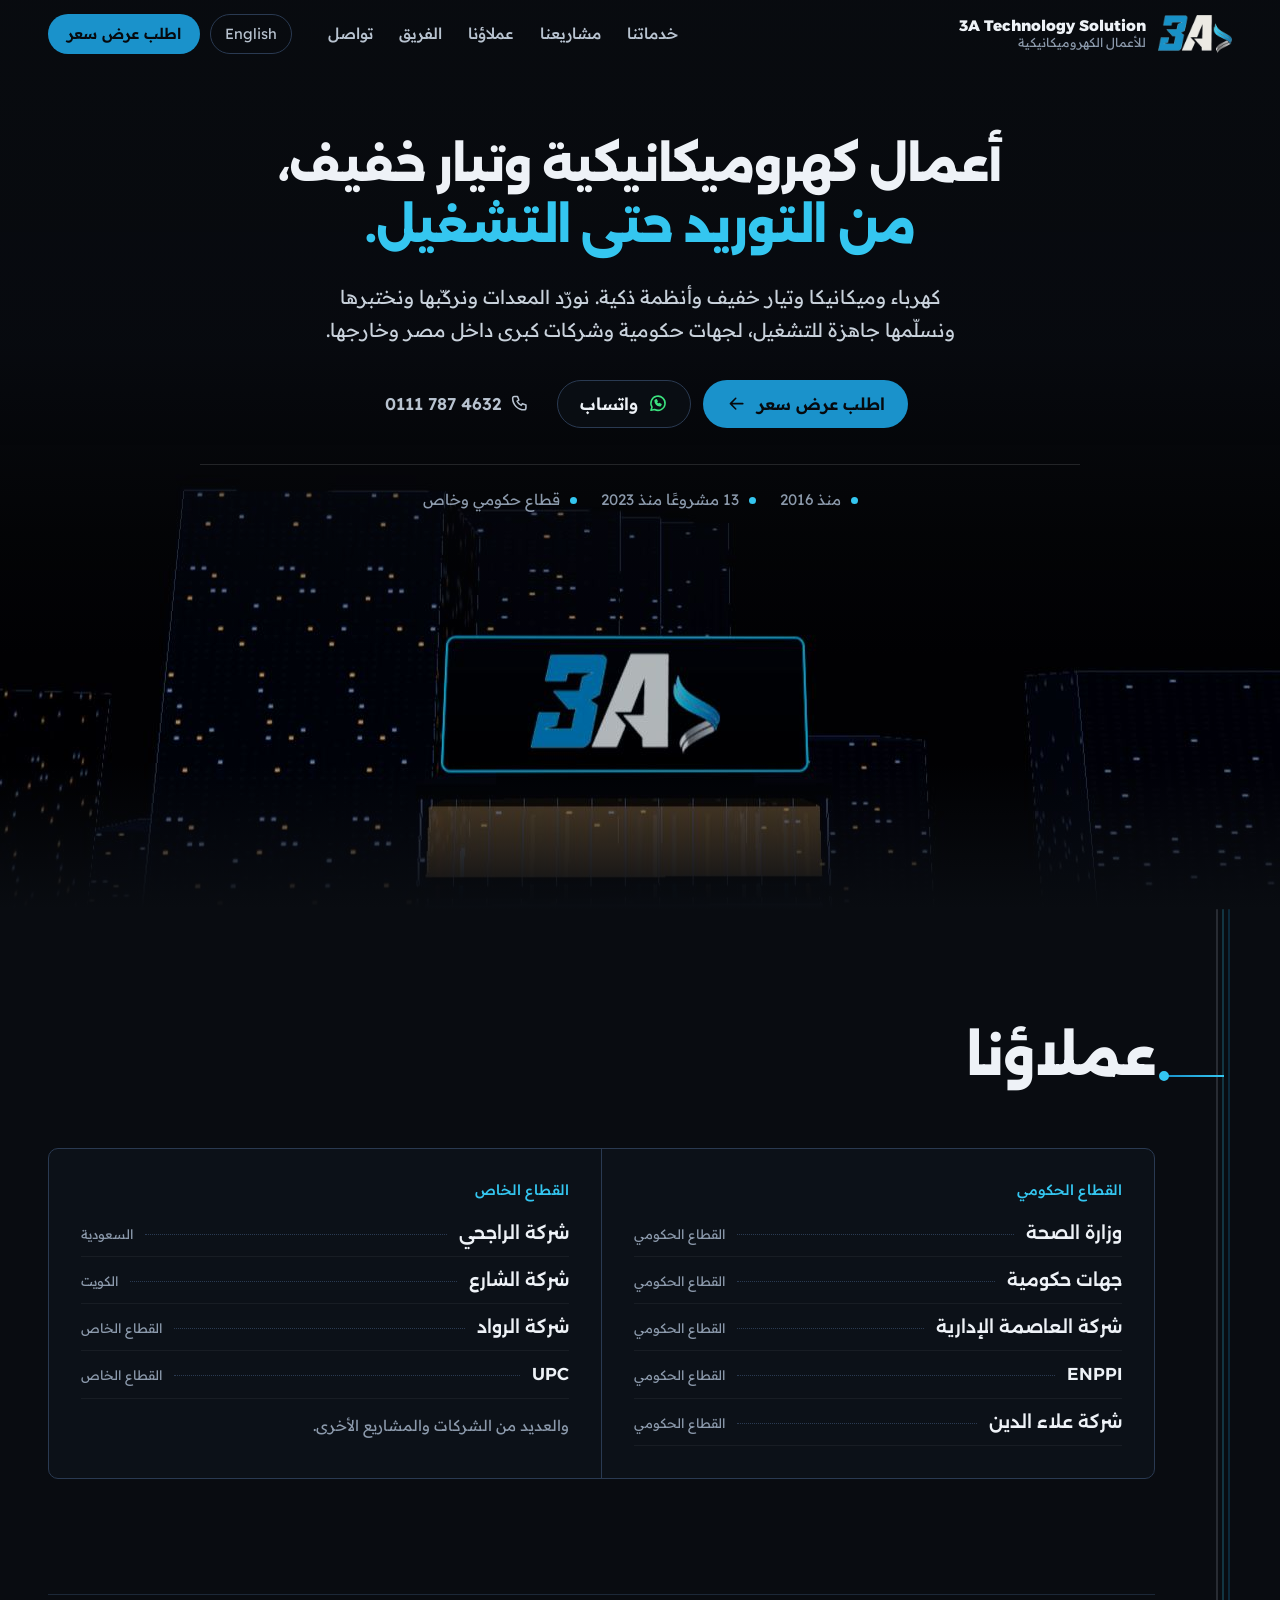
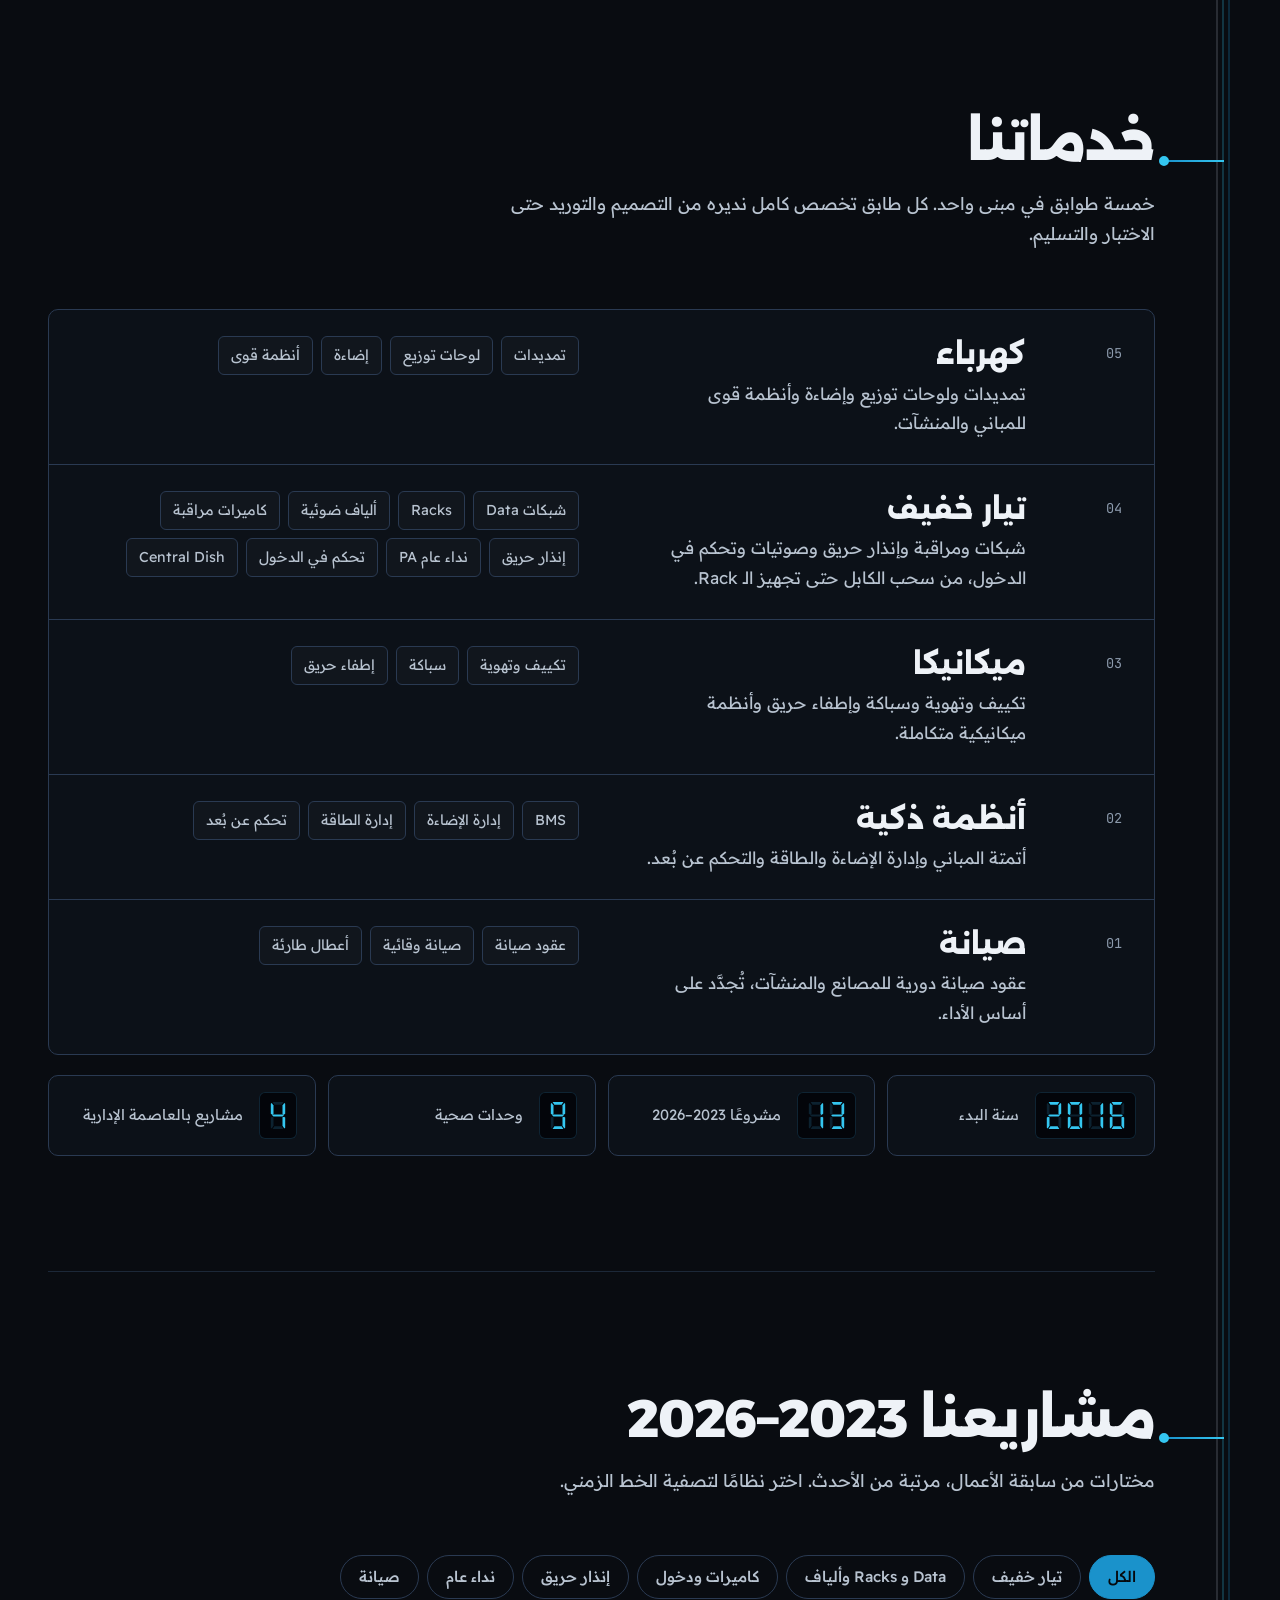
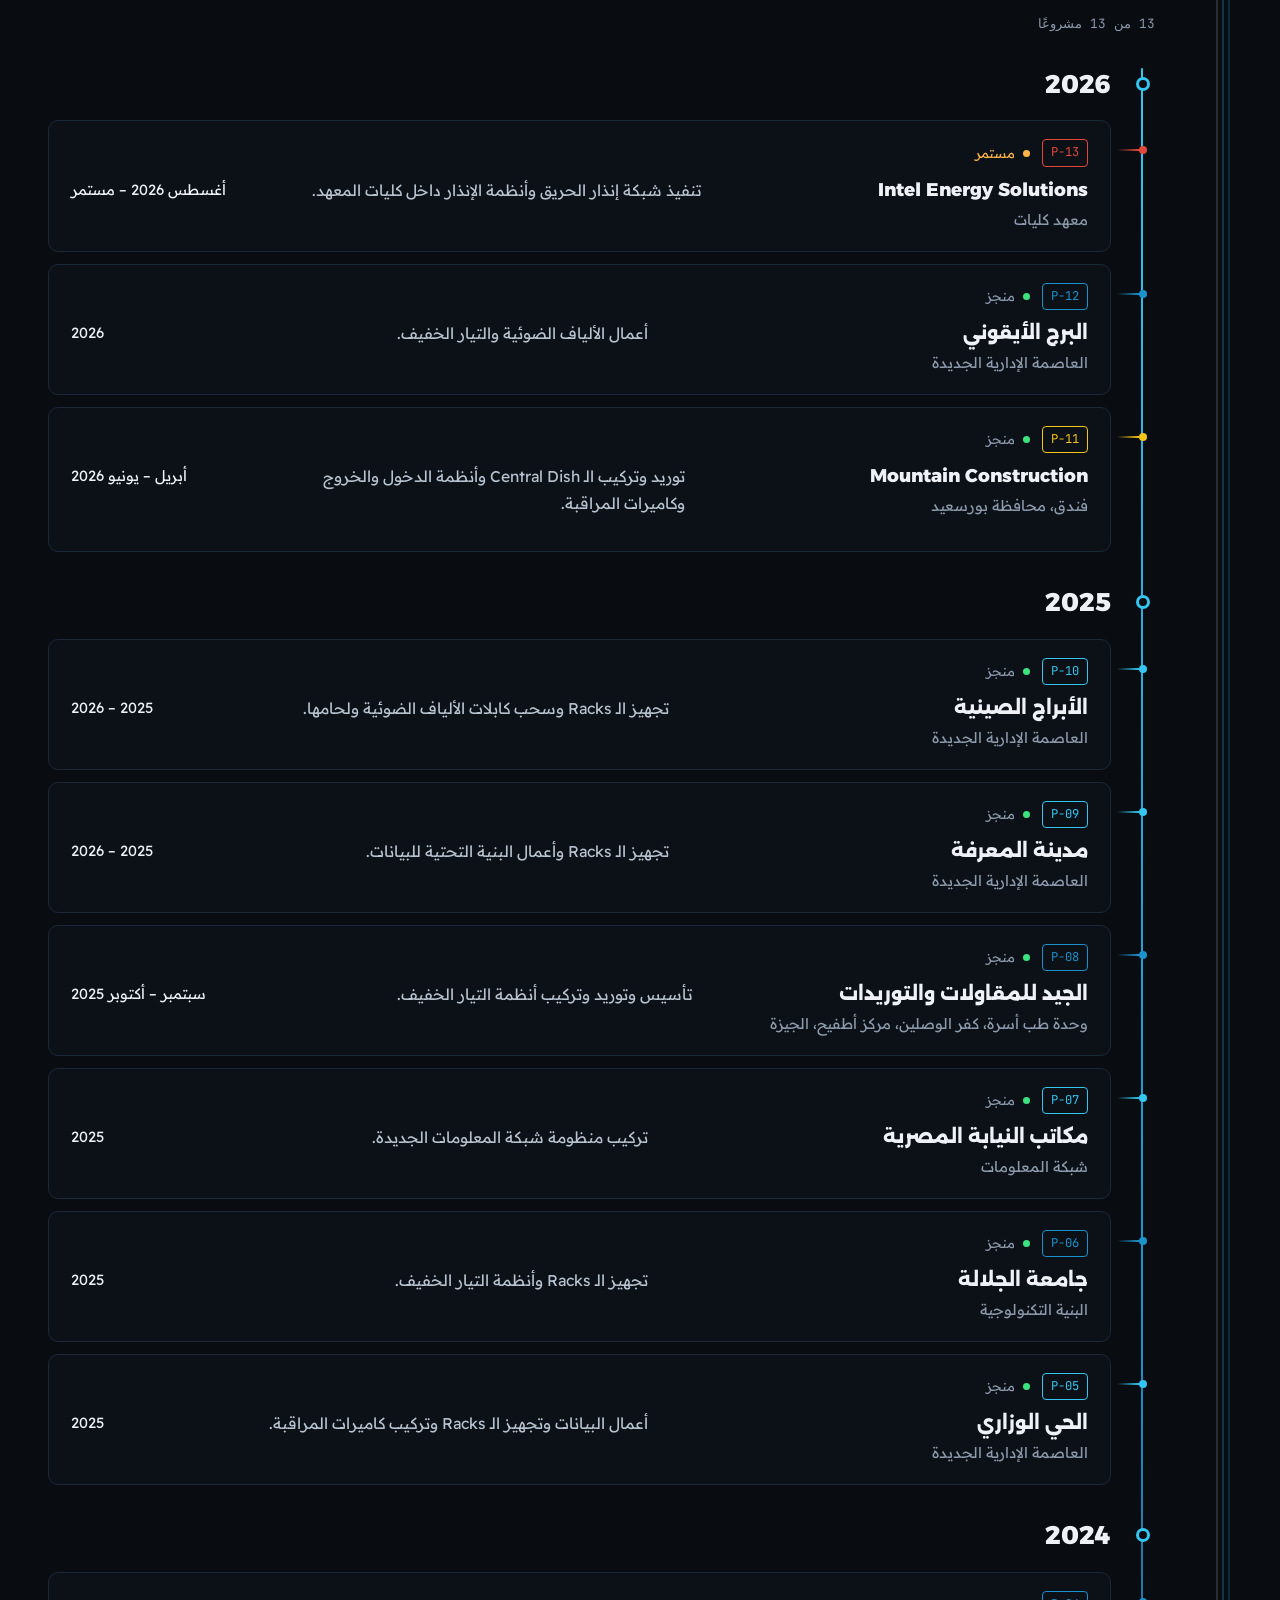
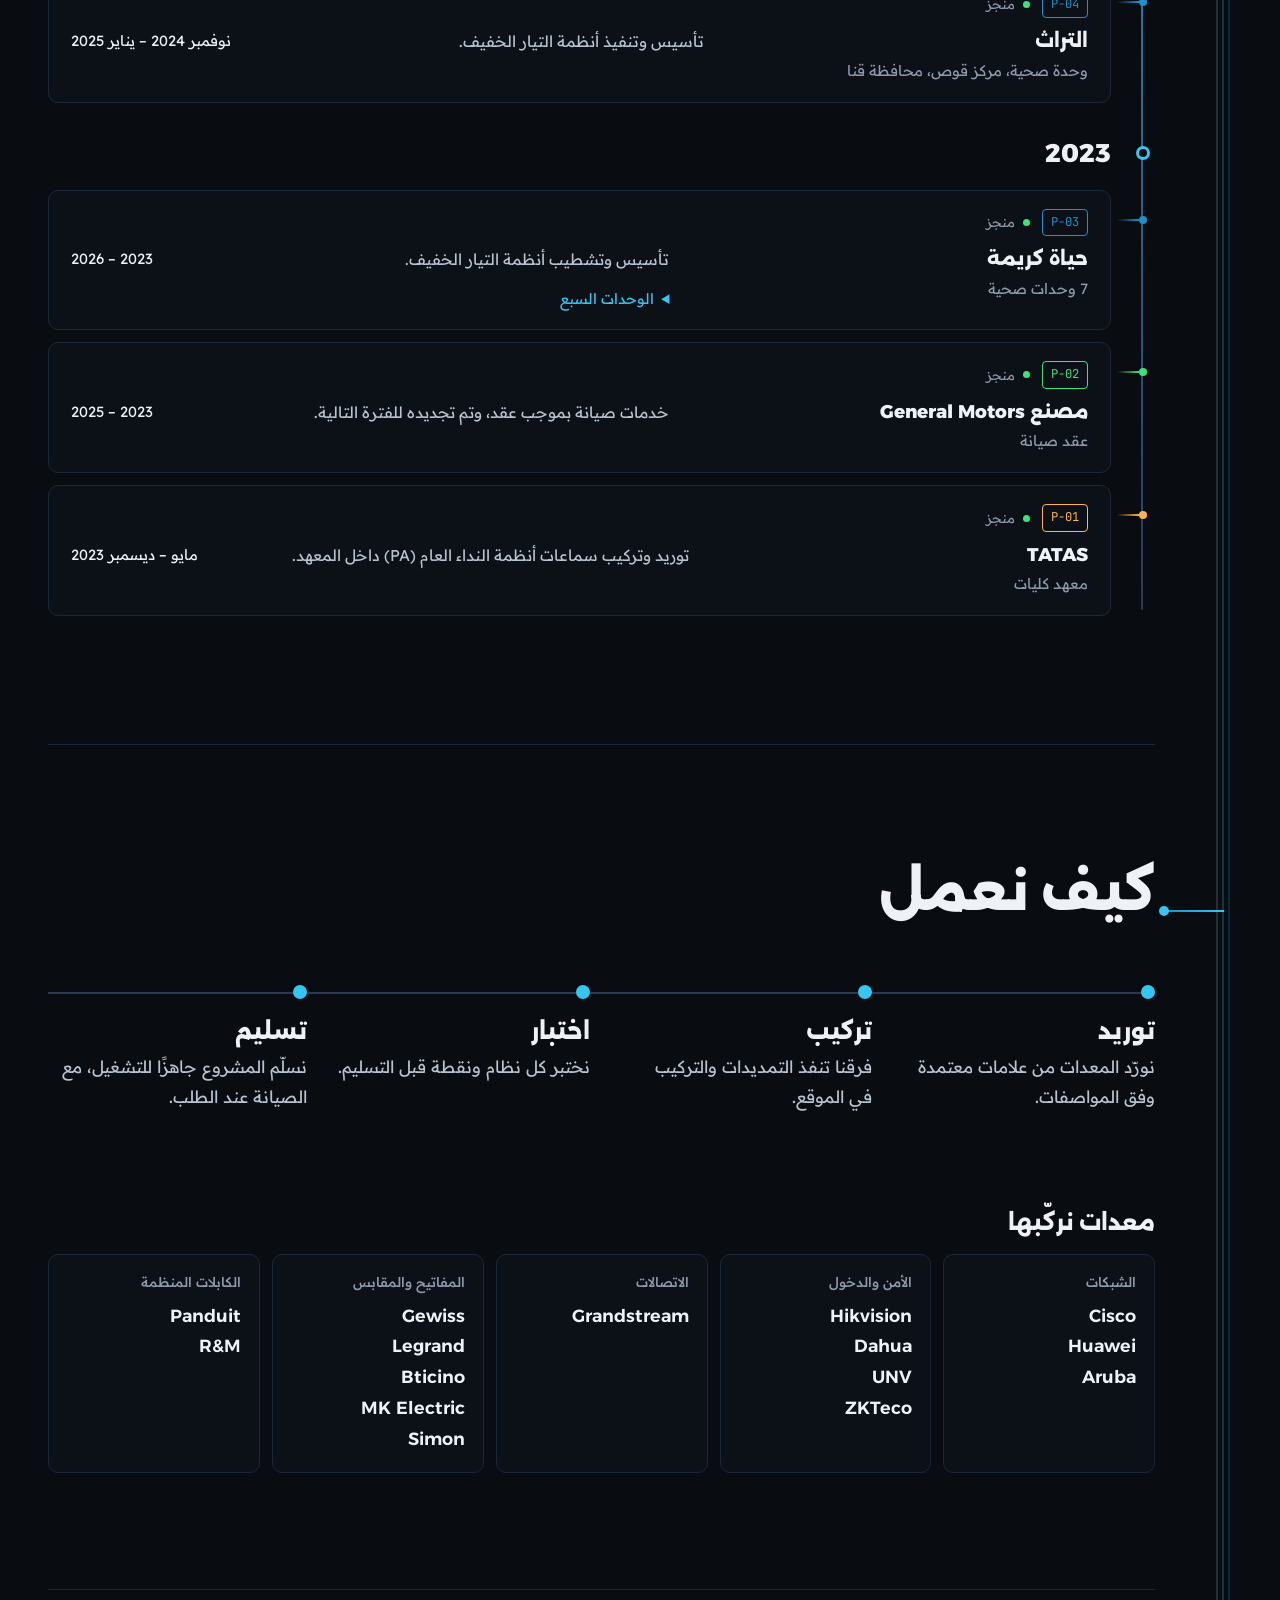
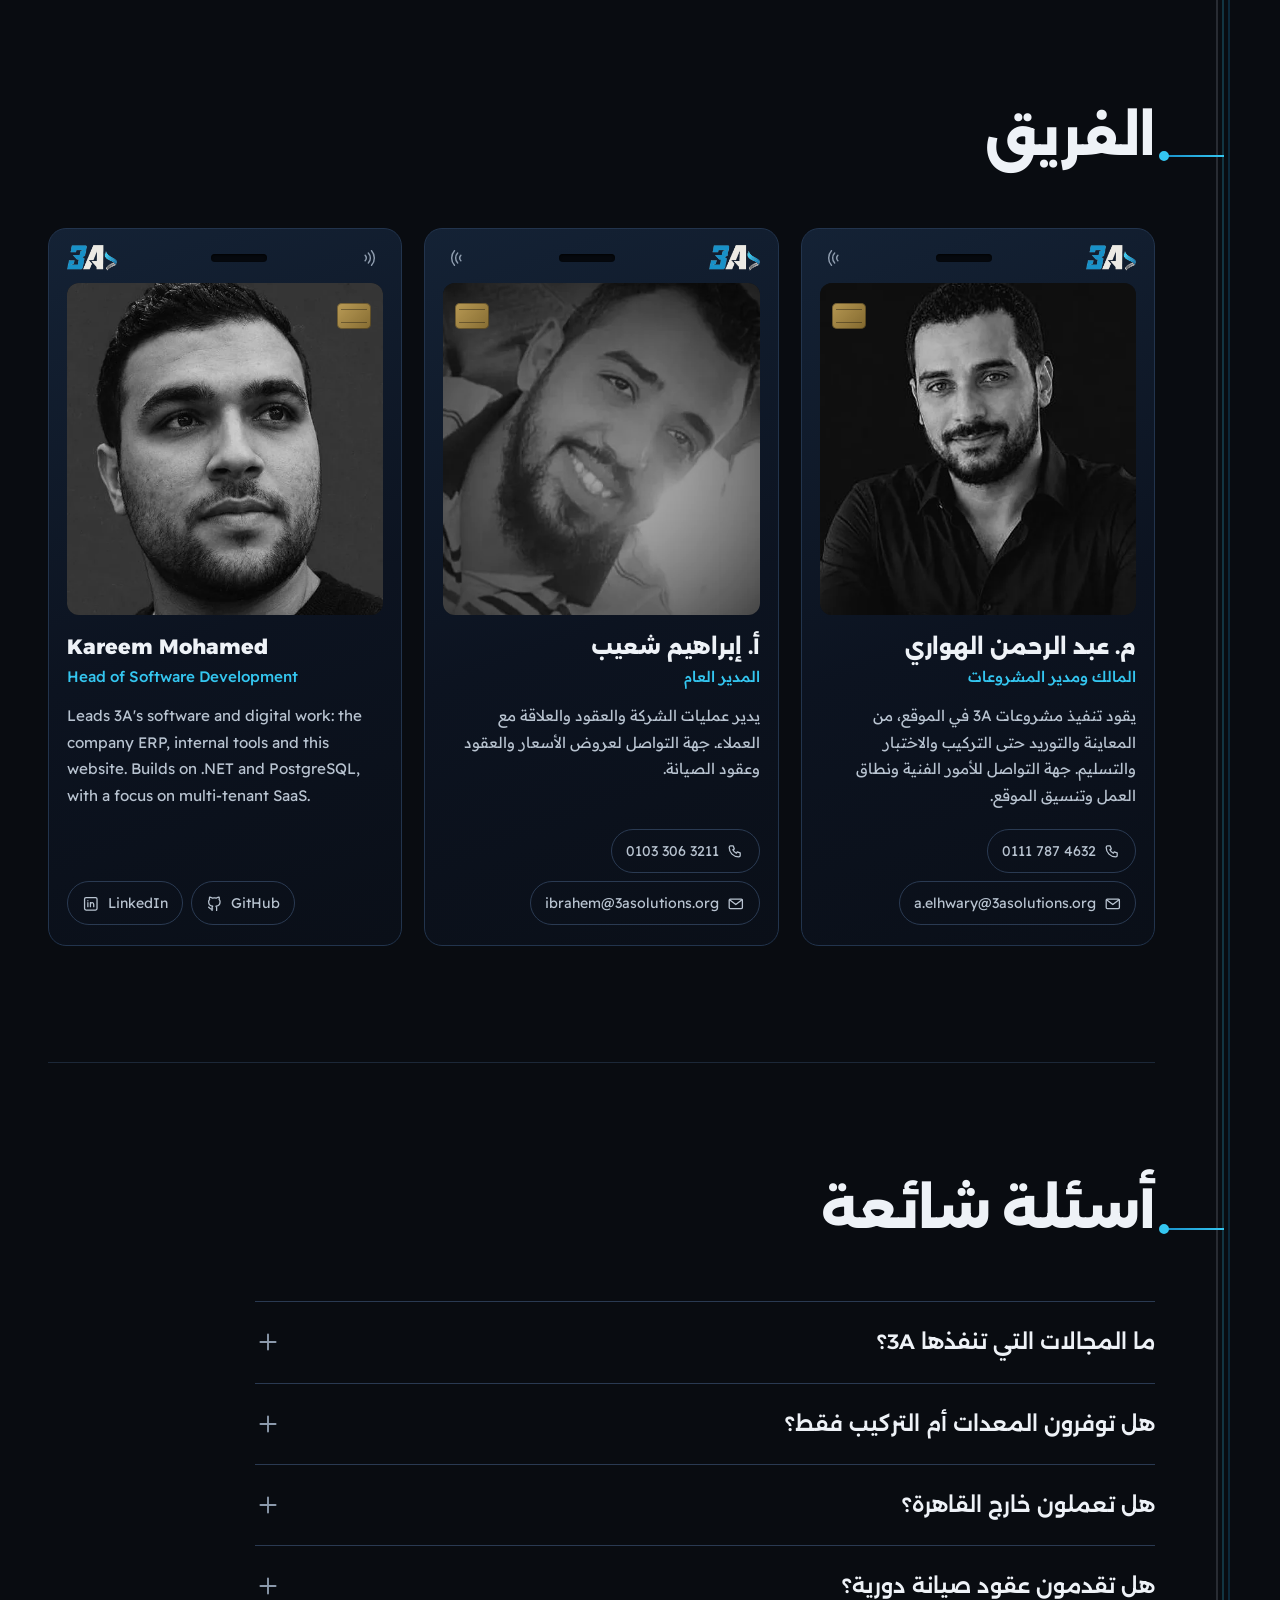
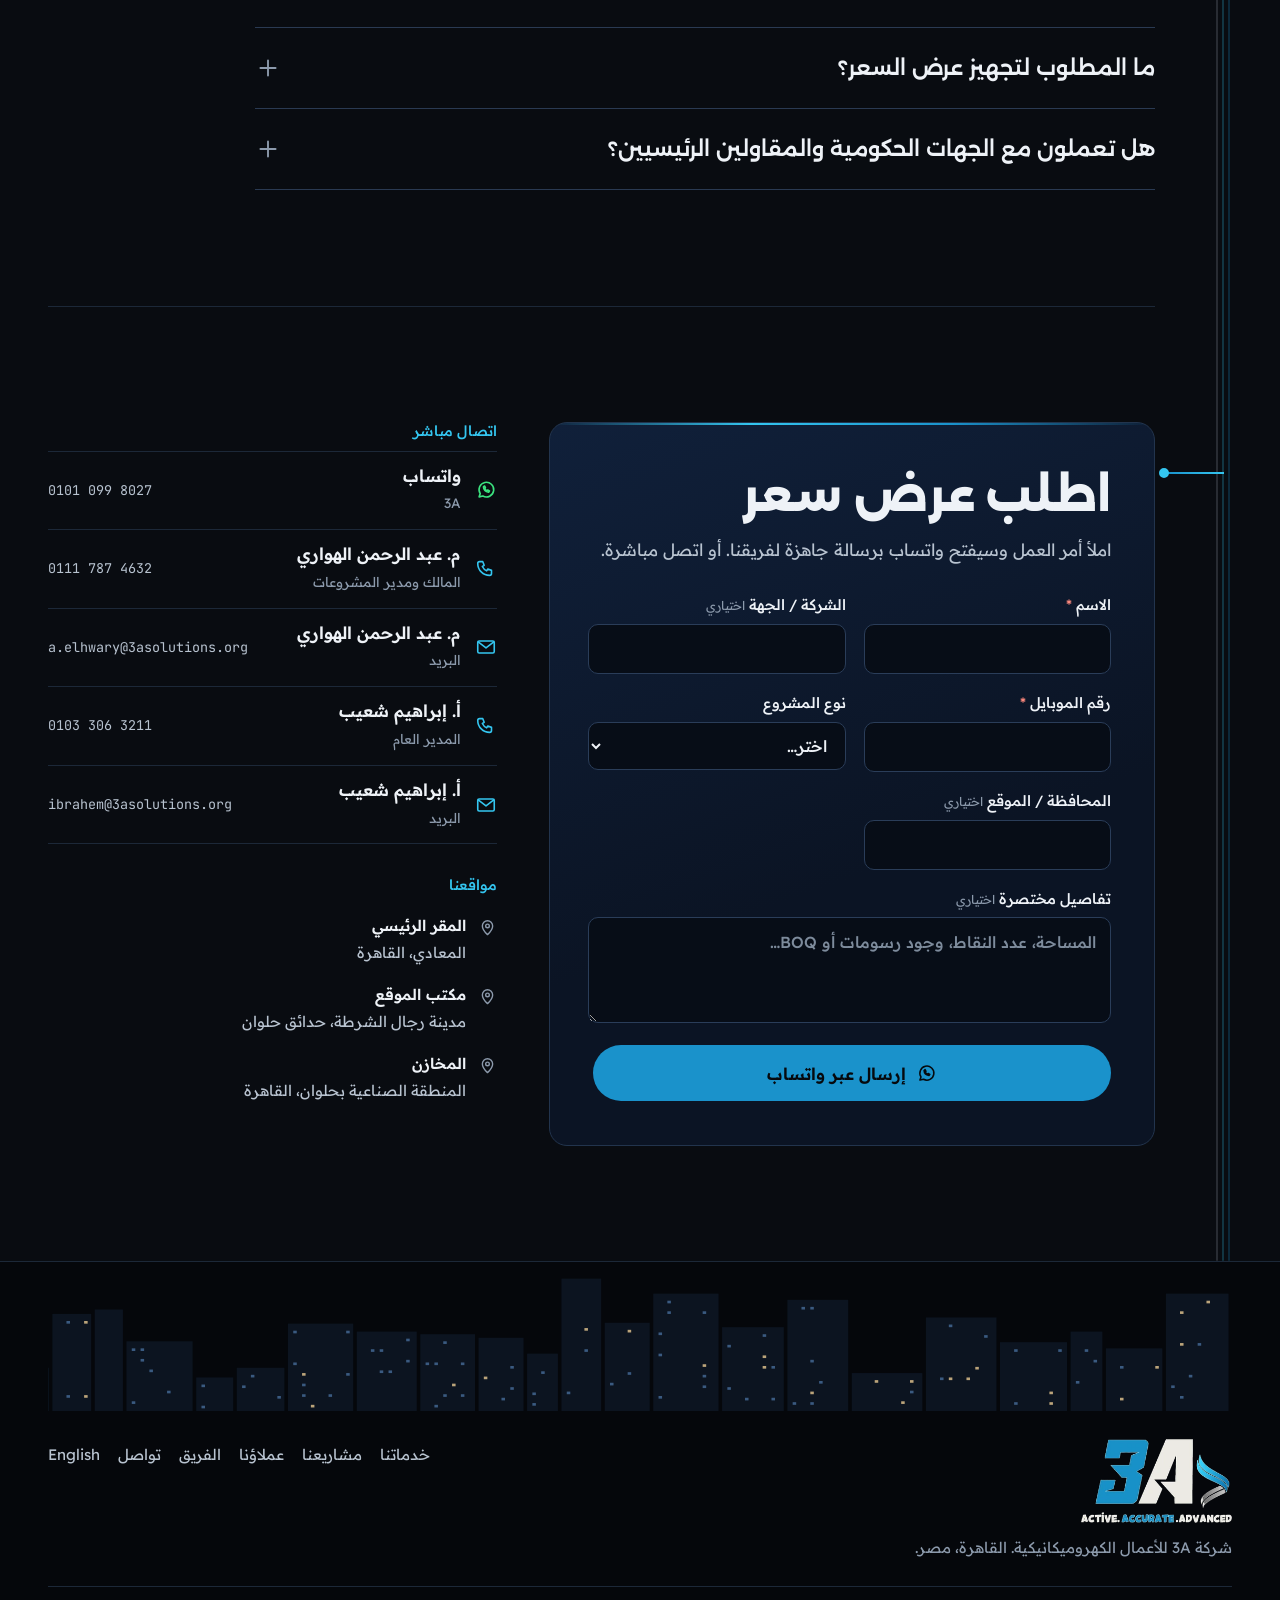
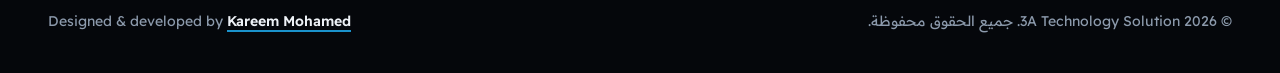
==== ar/index.html @ aa612cc0 "Make English the default language; Arabic moves to /ar/ Co-Authored-By: Claude Opus 5.5 <noreply@ant" ====
<!doctype html>
<html lang="ar" dir="rtl">
<head>
<meta charset="utf-8">
<meta name="viewport" content="width=device-width, initial-scale=1, viewport-fit=cover">
<title>3A للأعمال الكهروميكانيكية | مقاول تيار خفيف وكهرباء في مصر</title>
<meta name="description" content="مقاول كهروميكانيك وتيار خفيف منذ 2016: شبكات Data و Racks، كاميرات مراقبة، إنذار حريق، صوتيات، كهرباء وتكييف. مشاريع بالعاصمة الإدارية. اطلب عرض سعر.">
<link rel="canonical" href="https://3asolutions.org/ar/">
<link rel="alternate" hreflang="en" href="https://3asolutions.org/">
<link rel="alternate" hreflang="ar-EG" href="https://3asolutions.org/ar/">
<link rel="alternate" hreflang="x-default" href="https://3asolutions.org/">
<meta name="theme-color" content="#090c11">
<meta name="color-scheme" content="dark">
<meta name="robots" content="index, follow, max-image-preview:large">
<meta property="og:type" content="website">
<meta property="og:site_name" content="3A Technology Solution">
<meta property="og:locale" content="ar_EG">
<meta property="og:locale:alternate" content="en_US">
<meta property="og:title" content="3A للأعمال الكهروميكانيكية | مقاول تيار خفيف وكهرباء في مصر">
<meta property="og:description" content="مقاول كهروميكانيك وتيار خفيف منذ 2016: شبكات Data و Racks، كاميرات مراقبة، إنذار حريق، صوتيات، كهرباء وتكييف. مشاريع بالعاصمة الإدارية. اطلب عرض سعر.">
<meta property="og:url" content="https://3asolutions.org/ar/">
<meta property="og:image" content="https://3asolutions.org/assets/img/og.jpg">
<meta property="og:image:width" content="1200">
<meta property="og:image:height" content="630">
<meta name="twitter:card" content="summary_large_image">
<link rel="icon" href="../assets/img/icon-64.png" type="image/png" sizes="64x64">
<link rel="apple-touch-icon" href="../assets/img/icon-180.png">
<link rel="preconnect" href="https://fonts.googleapis.com">
<link rel="preconnect" href="https://fonts.gstatic.com" crossorigin>
<link rel="stylesheet" href="https://fonts.googleapis.com/css2?family=Alexandria:wght@600;800&family=JetBrains+Mono:wght@500&family=Readex+Pro:wght@400;500;600&display=swap">
<link rel="stylesheet" href="../assets/css/site.css?v=2026.14">
<script type="application/ld+json">{"@context":"https://schema.org","@graph":[{"@type":"ElectricalContractor","@id":"https://3asolutions.org/#org","name":"3A Technology Solution","alternateName":["3A للأعمال الكهروميكانيكية","3ACo","3A Company"],"url":"https://3asolutions.org/ar/","logo":"https://3asolutions.org/assets/img/logo.png","image":"https://3asolutions.org/assets/img/og.jpg","description":"مقاول كهروميكانيك وتيار خفيف منذ 2016: شبكات Data و Racks، كاميرات مراقبة، إنذار حريق، صوتيات، كهرباء وتكييف. مشاريع بالعاصمة الإدارية. اطلب عرض سعر.","foundingDate":"2016","slogan":"Active. Accurate. Advanced.","telephone":"+201117874632","email":"a.elhwary@3asolutions.org","address":{"@type":"PostalAddress","addressLocality":"المعادي","addressRegion":"القاهرة","addressCountry":"EG"},"areaServed":[{"@type":"Country","name":"Egypt"},{"@type":"Country","name":"Saudi Arabia"},{"@type":"Country","name":"Kuwait"}],"contactPoint":[{"@type":"ContactPoint","telephone":"+201010998027","contactType":"sales","availableLanguage":["Arabic","English"]},{"@type":"ContactPoint","telephone":"+201033063211","contactType":"customer service","availableLanguage":["Arabic"]}],"knowsAbout":["Low current systems","ELV","Structured cabling","Fiber optics","CCTV","Fire alarm","Public address","Access control","MATV","BMS","Electrical installation","HVAC"],"hasOfferCatalog":{"@type":"OfferCatalog","name":"خدماتنا","itemListElement":[{"@type":"Offer","itemOffered":{"@type":"Service","name":"كهرباء"}},{"@type":"Offer","itemOffered":{"@type":"Service","name":"تيار خفيف"}},{"@type":"Offer","itemOffered":{"@type":"Service","name":"ميكانيكا"}},{"@type":"Offer","itemOffered":{"@type":"Service","name":"أنظمة ذكية"}},{"@type":"Offer","itemOffered":{"@type":"Service","name":"صيانة"}}]},"employee":[{"@id":"https://3asolutions.org/#abdelrhman"},{"@id":"https://3asolutions.org/#ibrahim"},{"@id":"https://3asolutions.org/#kareem"}]},{"@type":"WebSite","@id":"https://3asolutions.org/#website","url":"https://3asolutions.org/","name":"3A Technology Solution","inLanguage":["ar","en"],"publisher":{"@id":"https://3asolutions.org/#org"}},{"@type":"WebPage","@id":"https://3asolutions.org/ar/#page","url":"https://3asolutions.org/ar/","name":"3A للأعمال الكهروميكانيكية | مقاول تيار خفيف وكهرباء في مصر","inLanguage":"ar","isPartOf":{"@id":"https://3asolutions.org/#website"},"about":{"@id":"https://3asolutions.org/#org"}},{"@type":"Person","@id":"https://3asolutions.org/#abdelrhman","name":"Abdelrhman El-Hawary","jobTitle":"Owner & Projects Manager","telephone":"+201117874632","email":"a.elhwary@3asolutions.org","image":"https://3asolutions.org/assets/img/abdelrhman.jpg","worksFor":{"@id":"https://3asolutions.org/#org"}},{"@type":"Person","@id":"https://3asolutions.org/#ibrahim","name":"Ibrahim Shoaib","jobTitle":"General Manager","telephone":"+201033063211","email":"ibrahem@3asolutions.org","image":"https://3asolutions.org/assets/img/ibrahim.jpg","worksFor":{"@id":"https://3asolutions.org/#org"}},{"@type":"Person","@id":"https://3asolutions.org/#kareem","name":"Kareem Mohamed","jobTitle":"Head of Software Development","image":"https://3asolutions.org/assets/img/kareem.jpg","worksFor":{"@id":"https://3asolutions.org/#org"},"description":"Leads 3A's software and digital work: the company ERP, internal tools and this website. Builds on .NET and PostgreSQL, with a focus on multi-tenant SaaS.","knowsAbout":[".NET","PostgreSQL","ERP","Multi-tenant SaaS"],"alumniOf":{"@type":"CollegeOrUniversity","name":"Al-Azhar University"},"sameAs":["https://www.linkedin.com/in/kareem-mohamed-swe/","https://github.com/Kimoo193"]},{"@type":"ItemList","name":"مشاريعنا 2023–2026","itemListElement":[{"@type":"ListItem","position":1,"item":{"@type":"CreativeWork","name":"Intel Energy Solutions — معهد كليات","description":"تنفيذ شبكة إنذار الحريق وأنظمة الإنذار داخل كليات المعهد.","temporalCoverage":"أغسطس 2026 – مستمر","creator":{"@id":"https://3asolutions.org/#org"}}},{"@type":"ListItem","position":2,"item":{"@type":"CreativeWork","name":"البرج الأيقوني — العاصمة الإدارية الجديدة","description":"أعمال الألياف الضوئية والتيار الخفيف.","temporalCoverage":"2026","creator":{"@id":"https://3asolutions.org/#org"}}},{"@type":"ListItem","position":3,"item":{"@type":"CreativeWork","name":"Mountain Construction — فندق، محافظة بورسعيد","description":"توريد وتركيب الـ Central Dish وأنظمة الدخول والخروج وكاميرات المراقبة.","temporalCoverage":"أبريل – يونيو 2026","creator":{"@id":"https://3asolutions.org/#org"}}},{"@type":"ListItem","position":4,"item":{"@type":"CreativeWork","name":"الأبراج الصينية — العاصمة الإدارية الجديدة","description":"تجهيز الـ Racks وسحب كابلات الألياف الضوئية ولحامها.","temporalCoverage":"2025 – 2026","creator":{"@id":"https://3asolutions.org/#org"}}},{"@type":"ListItem","position":5,"item":{"@type":"CreativeWork","name":"مدينة المعرفة — العاصمة الإدارية الجديدة","description":"تجهيز الـ Racks وأعمال البنية التحتية للبيانات.","temporalCoverage":"2025 – 2026","creator":{"@id":"https://3asolutions.org/#org"}}},{"@type":"ListItem","position":6,"item":{"@type":"CreativeWork","name":"الجيد للمقاولات والتوريدات — وحدة طب أسرة، كفر الوصلين، مركز أطفيح، الجيزة","description":"تأسيس وتوريد وتركيب أنظمة التيار الخفيف.","temporalCoverage":"سبتمبر – أكتوبر 2025","creator":{"@id":"https://3asolutions.org/#org"}}},{"@type":"ListItem","position":7,"item":{"@type":"CreativeWork","name":"مكاتب النيابة المصرية — شبكة المعلومات","description":"تركيب منظومة شبكة المعلومات الجديدة.","temporalCoverage":"2025","creator":{"@id":"https://3asolutions.org/#org"}}},{"@type":"ListItem","position":8,"item":{"@type":"CreativeWork","name":"جامعة الجلالة — البنية التكنولوجية","description":"تجهيز الـ Racks وأنظمة التيار الخفيف.","temporalCoverage":"2025","creator":{"@id":"https://3asolutions.org/#org"}}},{"@type":"ListItem","position":9,"item":{"@type":"CreativeWork","name":"الحي الوزاري — العاصمة الإدارية الجديدة","description":"أعمال البيانات وتجهيز الـ Racks وتركيب كاميرات المراقبة.","temporalCoverage":"2025","creator":{"@id":"https://3asolutions.org/#org"}}},{"@type":"ListItem","position":10,"item":{"@type":"CreativeWork","name":"التراث — وحدة صحية، مركز قوص، محافظة قنا","description":"تأسيس وتنفيذ أنظمة التيار الخفيف.","temporalCoverage":"نوفمبر 2024 – يناير 2025","creator":{"@id":"https://3asolutions.org/#org"}}},{"@type":"ListItem","position":11,"item":{"@type":"CreativeWork","name":"حياة كريمة — 7 وحدات صحية","description":"تأسيس وتشطيب أنظمة التيار الخفيف.","temporalCoverage":"2023 – 2026","creator":{"@id":"https://3asolutions.org/#org"}}},{"@type":"ListItem","position":12,"item":{"@type":"CreativeWork","name":"مصنع General Motors — عقد صيانة","description":"خدمات صيانة بموجب عقد، وتم تجديده للفترة التالية.","temporalCoverage":"2023 – 2025","creator":{"@id":"https://3asolutions.org/#org"}}},{"@type":"ListItem","position":13,"item":{"@type":"CreativeWork","name":"TATAS — معهد كليات","description":"توريد وتركيب سماعات أنظمة النداء العام (PA) داخل المعهد.","temporalCoverage":"مايو – ديسمبر 2023","creator":{"@id":"https://3asolutions.org/#org"}}}]},{"@type":"FAQPage","inLanguage":"ar","mainEntity":[{"@type":"Question","name":"ما المجالات التي تنفذها 3A؟","acceptedAnswer":{"@type":"Answer","text":"الكهرباء (تمديدات ولوحات وإضاءة وقوى)، والميكانيكا (تكييف وتهوية وسباكة وإطفاء)، والتيار الخفيف (شبكات Data و Racks وألياف ضوئية وكاميرات وإنذار حريق ونداء عام وتحكم في الدخول و Central Dish)، والأنظمة الذكية، وعقود الصيانة."}},{"@type":"Question","name":"هل توفرون المعدات أم التركيب فقط؟","acceptedAnswer":{"@type":"Answer","text":"الاثنين. نورّد المعدات ونركّبها ونختبرها ونسلّمها جاهزة للتشغيل، ويمكننا التنفيذ على معدات يوفرها العميل."}},{"@type":"Question","name":"هل تعملون خارج القاهرة؟","acceptedAnswer":{"@type":"Answer","text":"نعم. نفذنا مشاريع في العاصمة الإدارية والجيزة وقنا وبورسعيد ومراكز حياة كريمة، ولدينا عملاء من القطاع الخاص في السعودية والكويت."}},{"@type":"Question","name":"هل تقدمون عقود صيانة دورية؟","acceptedAnswer":{"@type":"Answer","text":"نعم. مثال ذلك عقد صيانة مصنع General Motors الذي جُدِّد للفترة التالية."}},{"@type":"Question","name":"ما المطلوب لتجهيز عرض السعر؟","acceptedAnswer":{"@type":"Answer","text":"أرسل الرسومات أو جدول الكميات (BOQ) وموقع المشروع والموعد المطلوب عبر واتساب أو النموذج أدناه، ونرجع لك بعد مراجعتها."}},{"@type":"Question","name":"هل تعملون مع الجهات الحكومية والمقاولين الرئيسيين؟","acceptedAnswer":{"@type":"Answer","text":"نعم. عملنا مع جهات بالقطاع الحكومي وشركة العاصمة الإدارية و ENPPI، وكمقاول باطن لشركات مقاولات مثل الجيد و Mountain Construction."}}]}]}</script>
</head>
<body>
<a class="skip" href="#main">تخطَّ إلى المحتوى</a>

<header class="top" id="top">
  <div class="top-in">
    <a class="logo" href="#top" aria-label="3A Technology Solution">
      <picture><source srcset="../assets/img/logo-mark-dark-96.webp" type="image/webp"><img class="logo-mark" src="../assets/img/logo-mark-dark-96.png" width="186" height="96" alt=""></picture>
      <span class="logo-txt"><strong lang="en">3A Technology Solution</strong><small>للأعمال الكهروميكانيكية</small></span>
    </a>
    <nav class="nav" id="nav" aria-label="الرئيسية">
      <ul><li><a href="#services">خدماتنا</a></li><li><a href="#projects">مشاريعنا</a></li><li><a href="#clients">عملاؤنا</a></li><li><a href="#team">الفريق</a></li><li><a href="#contact">تواصل</a></li></ul>
    </nav>
    <div class="top-actions">
      <a class="lang" href="../" hreflang="en" lang="en" data-lang="en">English</a>
      <a class="btn btn-brand btn-sm hide-sm" href="#contact">اطلب عرض سعر</a>
      <button class="menu-btn" type="button" aria-controls="nav" aria-expanded="false" aria-label="القائمة"><svg class="ic" viewBox="0 0 24 24" aria-hidden="true" focusable="false"><path d="M4 7h16M4 12h16M4 17h16"/></svg></button>
    </div>
  </div>
</header>

<main id="main">

  <section class="hero hero-cine" aria-labelledby="h1">
    <div class="cine" id="scene">
      <img class="cine-poster" src="../assets/img/hero-poster-ar.jpg" width="1280" height="920" alt="مدينة ليلًا تنطلق فيها خطوط الكهرباء والبيانات المضيئة من الشارع وتصعد على واجهة برج 3A فتضيء أدواره" fetchpriority="high" decoding="async">
    </div>
    <div class="cine-shade" aria-hidden="true"></div>
    <div class="cine-wipe" aria-hidden="true"></div>
    <div class="hero-text">
      <h1 id="h1">أعمال كهروميكانيكية وتيار خفيف، <em>من التوريد حتى التشغيل.</em></h1>
      <p class="lede">كهرباء وميكانيكا وتيار خفيف وأنظمة ذكية. نورّد المعدات ونركّبها ونختبرها ونسلّمها جاهزة للتشغيل، لجهات حكومية وشركات كبرى داخل مصر وخارجها.</p>
      <div class="ctas">
        <a class="btn btn-brand" href="#contact">اطلب عرض سعر<svg class="ic arr" viewBox="0 0 24 24" aria-hidden="true" focusable="false"><path d="M5 12h14M13 6l6 6-6 6"/></svg></a>
        <a class="btn btn-line" href="https://wa.me/201010998027?text=%D8%A7%D9%84%D8%B3%D9%84%D8%A7%D9%85%20%D8%B9%D9%84%D9%8A%D9%83%D9%85%D8%8C%20%D8%A3%D8%B1%D9%8A%D8%AF%20%D8%A7%D9%84%D8%A7%D8%B3%D8%AA%D9%81%D8%B3%D8%A7%D8%B1%20%D8%B9%D9%86%20%D9%85%D8%B4%D8%B1%D9%88%D8%B9." target="_blank" rel="noopener"><svg class="ic" viewBox="0 0 24 24" aria-hidden="true" focusable="false"><path d="M4.5 19.5l1.2-3.6A8 8 0 1 1 8.6 18.6z"/><path d="M9.2 8.6c.2 2.8 2.6 5.3 5.6 5.8l1-1.4-1.9-1-1 .8c-1-.5-1.8-1.3-2.3-2.3l.8-1-1-1.9z"/></svg>واتساب</a>
        <a class="btn btn-ghost" href="tel:+201117874632"><svg class="ic" viewBox="0 0 24 24" aria-hidden="true" focusable="false"><path d="M5 4h3.5l1.5 4-2 1.3a10 10 0 0 0 4.7 4.7L14 12l4 1.5V17a2 2 0 0 1-2 2A13 13 0 0 1 3 6a2 2 0 0 1 2-2z"/></svg><span dir="ltr">0111 787 4632</span></a>
      </div>
      <ul class="proof"><li>منذ 2016</li><li>13 مشروعًا منذ 2023</li><li>قطاع حكومي وخاص</li></ul>
    </div>
  </section>

  <div class="tower" id="tower">
    <div class="riser" aria-hidden="true"><span class="cable c1"></span><span class="cable c2"></span><span class="cable c3"></span><span class="fill"></span></div>

    <section class="floor lobby" id="clients" aria-labelledby="clients-h" data-floor="G" data-name="عملاؤنا">
      <div class="tap" aria-hidden="true"></div>
      <div class="sec-head"><h2 id="clients-h">عملاؤنا</h2></div>
      <div class="directory">
        <div class="dir-col"><h3>القطاع الحكومي</h3><ul><li><span class="dn">وزارة الصحة</span><span class="dd" aria-hidden="true"></span><span class="dt">القطاع الحكومي</span></li><li><span class="dn">جهات حكومية</span><span class="dd" aria-hidden="true"></span><span class="dt">القطاع الحكومي</span></li><li><span class="dn">شركة العاصمة الإدارية</span><span class="dd" aria-hidden="true"></span><span class="dt">القطاع الحكومي</span></li><li><span class="dn">ENPPI</span><span class="dd" aria-hidden="true"></span><span class="dt">القطاع الحكومي</span></li><li><span class="dn">شركة علاء الدين</span><span class="dd" aria-hidden="true"></span><span class="dt">القطاع الحكومي</span></li></ul></div>
        <div class="dir-col"><h3>القطاع الخاص</h3><ul><li><span class="dn">شركة الراجحي</span><span class="dd" aria-hidden="true"></span><span class="dt">السعودية</span></li><li><span class="dn">شركة الشارع</span><span class="dd" aria-hidden="true"></span><span class="dt">الكويت</span></li><li><span class="dn">شركة الرواد</span><span class="dd" aria-hidden="true"></span><span class="dt">القطاع الخاص</span></li><li><span class="dn">UPC</span><span class="dd" aria-hidden="true"></span><span class="dt">القطاع الخاص</span></li></ul><p class="more">والعديد من الشركات والمشاريع الأخرى.</p></div>
      </div>
    </section>

    <section class="floor" id="services" aria-labelledby="services-h" data-floor="01" data-name="خدماتنا">
      <div class="tap" aria-hidden="true"></div>
      <div class="sec-head"><h2 id="services-h">خدماتنا</h2><p>خمسة طوابق في مبنى واحد. كل طابق تخصص كامل نديره من التصميم والتوريد حتى الاختبار والتسليم.</p></div>
      <ol class="stack">
        <li class="level" data-cord="yellow" tabindex="-1">
          <span class="lvl-no" aria-hidden="true" dir="ltr">05</span>
          <div class="lvl-head"><h3>كهرباء</h3><p>تمديدات ولوحات توزيع وإضاءة وأنظمة قوى للمباني والمنشآت.</p></div>
          <ul class="rooms"><li style="--i:0">تمديدات</li><li style="--i:1">لوحات توزيع</li><li style="--i:2">إضاءة</li><li style="--i:3">أنظمة قوى</li></ul>
        </li>
        <li class="level" data-cord="blue" tabindex="-1">
          <span class="lvl-no" aria-hidden="true" dir="ltr">04</span>
          <div class="lvl-head"><h3>تيار خفيف</h3><p>شبكات ومراقبة وإنذار حريق وصوتيات وتحكم في الدخول، من سحب الكابل حتى تجهيز الـ Rack.</p></div>
          <ul class="rooms"><li style="--i:0">شبكات Data</li><li style="--i:1">Racks</li><li style="--i:2">ألياف ضوئية</li><li style="--i:3">كاميرات مراقبة</li><li style="--i:4">إنذار حريق</li><li style="--i:5">نداء عام PA</li><li style="--i:6">تحكم في الدخول</li><li style="--i:7">Central Dish</li></ul>
        </li>
        <li class="level" data-cord="red" tabindex="-1">
          <span class="lvl-no" aria-hidden="true" dir="ltr">03</span>
          <div class="lvl-head"><h3>ميكانيكا</h3><p>تكييف وتهوية وسباكة وإطفاء حريق وأنظمة ميكانيكية متكاملة.</p></div>
          <ul class="rooms"><li style="--i:0">تكييف وتهوية</li><li style="--i:1">سباكة</li><li style="--i:2">إطفاء حريق</li></ul>
        </li>
        <li class="level" data-cord="aqua" tabindex="-1">
          <span class="lvl-no" aria-hidden="true" dir="ltr">02</span>
          <div class="lvl-head"><h3>أنظمة ذكية</h3><p>أتمتة المباني وإدارة الإضاءة والطاقة والتحكم عن بُعد.</p></div>
          <ul class="rooms"><li style="--i:0">BMS</li><li style="--i:1">إدارة الإضاءة</li><li style="--i:2">إدارة الطاقة</li><li style="--i:3">تحكم عن بُعد</li></ul>
        </li>
        <li class="level" data-cord="green" tabindex="-1">
          <span class="lvl-no" aria-hidden="true" dir="ltr">01</span>
          <div class="lvl-head"><h3>صيانة</h3><p>عقود صيانة دورية للمصانع والمنشآت، تُجدَّد على أساس الأداء.</p></div>
          <ul class="rooms"><li style="--i:0">عقود صيانة</li><li style="--i:1">صيانة وقائية</li><li style="--i:2">أعطال طارئة</li></ul>
        </li>
      </ol>
      <ul class="meters" aria-label="قراءات"><li><span class="seg" data-value="2016" aria-hidden="true">2016</span><span class="sr">2016 </span><span class="m-label">سنة البدء</span></li><li><span class="seg" data-value="13" aria-hidden="true">13</span><span class="sr">13 </span><span class="m-label">مشروعًا 2023–2026</span></li><li><span class="seg" data-value="9" aria-hidden="true">9</span><span class="sr">9 </span><span class="m-label">وحدات صحية</span></li><li><span class="seg" data-value="4" aria-hidden="true">4</span><span class="sr">4 </span><span class="m-label">مشاريع بالعاصمة الإدارية</span></li></ul>
    </section>

    <section class="floor" id="projects" aria-labelledby="projects-h" data-floor="02" data-name="مشاريعنا 2023–2026">
      <div class="tap" aria-hidden="true"></div>
      <div class="sec-head"><h2 id="projects-h">مشاريعنا 2023–2026</h2><p>مختارات من سابقة الأعمال، مرتبة من الأحدث. اختر نظامًا لتصفية الخط الزمني.</p></div>
      <div class="filters" role="group" aria-label="تصفية حسب النظام"><button type="button" class="chip" data-filter="all" aria-pressed="true">الكل</button><button type="button" class="chip" data-filter="lv" aria-pressed="false">تيار خفيف</button><button type="button" class="chip" data-filter="data" aria-pressed="false">Data و Racks وألياف</button><button type="button" class="chip" data-filter="sec" aria-pressed="false">كاميرات ودخول</button><button type="button" class="chip" data-filter="fire" aria-pressed="false">إنذار حريق</button><button type="button" class="chip" data-filter="pa" aria-pressed="false">نداء عام</button><button type="button" class="chip" data-filter="mt" aria-pressed="false">صيانة</button></div>
      <p class="count" aria-live="polite" id="pcount">13 من 13 مشروعًا</p>
      <ol class="trail" id="rows"><li class="yr" data-year="2026"><span dir="ltr">2026</span></li>
        <li class="stop" data-sys="fire" data-year="2026" data-c="fire">
          <span class="node" aria-hidden="true"></span>
          <article class="card">
            <header><span class="ptag" dir="ltr">P-13</span><span class="status on"><span class="dot" aria-hidden="true"></span>مستمر</span></header>
            <h3>Intel Energy Solutions</h3>
            <p class="site">معهد كليات</p>
            <p class="scope">تنفيذ شبكة إنذار الحريق وأنظمة الإنذار داخل كليات المعهد.</p>
            
            <p class="period">أغسطس 2026 – مستمر</p>
          </article>
        </li>
        <li class="stop" data-sys="lv data" data-year="2026" data-c="lv">
          <span class="node" aria-hidden="true"></span>
          <article class="card">
            <header><span class="ptag" dir="ltr">P-12</span><span class="status"><span class="dot" aria-hidden="true"></span>منجز</span></header>
            <h3>البرج الأيقوني</h3>
            <p class="site">العاصمة الإدارية الجديدة</p>
            <p class="scope">أعمال الألياف الضوئية والتيار الخفيف.</p>
            
            <p class="period">2026</p>
          </article>
        </li>
        <li class="stop" data-sys="sec" data-year="2026" data-c="sec">
          <span class="node" aria-hidden="true"></span>
          <article class="card">
            <header><span class="ptag" dir="ltr">P-11</span><span class="status"><span class="dot" aria-hidden="true"></span>منجز</span></header>
            <h3>Mountain Construction</h3>
            <p class="site">فندق، محافظة بورسعيد</p>
            <p class="scope">توريد وتركيب الـ Central Dish وأنظمة الدخول والخروج وكاميرات المراقبة.</p>
            
            <p class="period">أبريل – يونيو 2026</p>
          </article>
        </li><li class="yr" data-year="2025"><span dir="ltr">2025</span></li>
        <li class="stop" data-sys="data" data-year="2025" data-c="data">
          <span class="node" aria-hidden="true"></span>
          <article class="card">
            <header><span class="ptag" dir="ltr">P-10</span><span class="status"><span class="dot" aria-hidden="true"></span>منجز</span></header>
            <h3>الأبراج الصينية</h3>
            <p class="site">العاصمة الإدارية الجديدة</p>
            <p class="scope">تجهيز الـ Racks وسحب كابلات الألياف الضوئية ولحامها.</p>
            
            <p class="period">2025 – 2026</p>
          </article>
        </li>
        <li class="stop" data-sys="data" data-year="2025" data-c="data">
          <span class="node" aria-hidden="true"></span>
          <article class="card">
            <header><span class="ptag" dir="ltr">P-09</span><span class="status"><span class="dot" aria-hidden="true"></span>منجز</span></header>
            <h3>مدينة المعرفة</h3>
            <p class="site">العاصمة الإدارية الجديدة</p>
            <p class="scope">تجهيز الـ Racks وأعمال البنية التحتية للبيانات.</p>
            
            <p class="period">2025 – 2026</p>
          </article>
        </li>
        <li class="stop" data-sys="lv" data-year="2025" data-c="lv">
          <span class="node" aria-hidden="true"></span>
          <article class="card">
            <header><span class="ptag" dir="ltr">P-08</span><span class="status"><span class="dot" aria-hidden="true"></span>منجز</span></header>
            <h3>الجيد للمقاولات والتوريدات</h3>
            <p class="site">وحدة طب أسرة، كفر الوصلين، مركز أطفيح، الجيزة</p>
            <p class="scope">تأسيس وتوريد وتركيب أنظمة التيار الخفيف.</p>
            
            <p class="period">سبتمبر – أكتوبر 2025</p>
          </article>
        </li>
        <li class="stop" data-sys="data" data-year="2025" data-c="data">
          <span class="node" aria-hidden="true"></span>
          <article class="card">
            <header><span class="ptag" dir="ltr">P-07</span><span class="status"><span class="dot" aria-hidden="true"></span>منجز</span></header>
            <h3>مكاتب النيابة المصرية</h3>
            <p class="site">شبكة المعلومات</p>
            <p class="scope">تركيب منظومة شبكة المعلومات الجديدة.</p>
            
            <p class="period">2025</p>
          </article>
        </li>
        <li class="stop" data-sys="lv data" data-year="2025" data-c="lv">
          <span class="node" aria-hidden="true"></span>
          <article class="card">
            <header><span class="ptag" dir="ltr">P-06</span><span class="status"><span class="dot" aria-hidden="true"></span>منجز</span></header>
            <h3>جامعة الجلالة</h3>
            <p class="site">البنية التكنولوجية</p>
            <p class="scope">تجهيز الـ Racks وأنظمة التيار الخفيف.</p>
            
            <p class="period">2025</p>
          </article>
        </li>
        <li class="stop" data-sys="data sec" data-year="2025" data-c="data">
          <span class="node" aria-hidden="true"></span>
          <article class="card">
            <header><span class="ptag" dir="ltr">P-05</span><span class="status"><span class="dot" aria-hidden="true"></span>منجز</span></header>
            <h3>الحي الوزاري</h3>
            <p class="site">العاصمة الإدارية الجديدة</p>
            <p class="scope">أعمال البيانات وتجهيز الـ Racks وتركيب كاميرات المراقبة.</p>
            
            <p class="period">2025</p>
          </article>
        </li><li class="yr" data-year="2024"><span dir="ltr">2024</span></li>
        <li class="stop" data-sys="lv" data-year="2024" data-c="lv">
          <span class="node" aria-hidden="true"></span>
          <article class="card">
            <header><span class="ptag" dir="ltr">P-04</span><span class="status"><span class="dot" aria-hidden="true"></span>منجز</span></header>
            <h3>التراث</h3>
            <p class="site">وحدة صحية، مركز قوص، محافظة قنا</p>
            <p class="scope">تأسيس وتنفيذ أنظمة التيار الخفيف.</p>
            
            <p class="period">نوفمبر 2024 – يناير 2025</p>
          </article>
        </li><li class="yr" data-year="2023"><span dir="ltr">2023</span></li>
        <li class="stop" data-sys="lv" data-year="2023" data-c="lv">
          <span class="node" aria-hidden="true"></span>
          <article class="card">
            <header><span class="ptag" dir="ltr">P-03</span><span class="status"><span class="dot" aria-hidden="true"></span>منجز</span></header>
            <h3>حياة كريمة</h3>
            <p class="site">7 وحدات صحية</p>
            <p class="scope">تأسيس وتشطيب أنظمة التيار الخفيف.</p>
            <details class="units"><summary>الوحدات السبع</summary><ul><li>الكدايا</li><li>الراكة</li><li>كفر أندل</li><li>العسيرات</li><li>المنشية</li><li>الحلف الشرقي</li><li>بني صالح</li></ul></details>
            <p class="period">2023 – 2026</p>
          </article>
        </li>
        <li class="stop" data-sys="mt" data-year="2023" data-c="mt">
          <span class="node" aria-hidden="true"></span>
          <article class="card">
            <header><span class="ptag" dir="ltr">P-02</span><span class="status"><span class="dot" aria-hidden="true"></span>منجز</span></header>
            <h3>مصنع General Motors</h3>
            <p class="site">عقد صيانة</p>
            <p class="scope">خدمات صيانة بموجب عقد، وتم تجديده للفترة التالية.</p>
            
            <p class="period">2023 – 2025</p>
          </article>
        </li>
        <li class="stop" data-sys="pa" data-year="2023" data-c="pa">
          <span class="node" aria-hidden="true"></span>
          <article class="card">
            <header><span class="ptag" dir="ltr">P-01</span><span class="status"><span class="dot" aria-hidden="true"></span>منجز</span></header>
            <h3>TATAS</h3>
            <p class="site">معهد كليات</p>
            <p class="scope">توريد وتركيب سماعات أنظمة النداء العام (PA) داخل المعهد.</p>
            
            <p class="period">مايو – ديسمبر 2023</p>
          </article>
        </li>
      </ol>
    </section>

    <section class="floor" aria-labelledby="process-h" data-floor="03" data-name="كيف نعمل">
      <div class="tap" aria-hidden="true"></div>
      <div class="sec-head"><h2 id="process-h">كيف نعمل</h2></div>
      <ol class="pull"><li style="--i:0"><span class="pnode" aria-hidden="true"></span><h3>توريد</h3><p>نورّد المعدات من علامات معتمدة وفق المواصفات.</p></li><li style="--i:1"><span class="pnode" aria-hidden="true"></span><h3>تركيب</h3><p>فرقنا تنفذ التمديدات والتركيب في الموقع.</p></li><li style="--i:2"><span class="pnode" aria-hidden="true"></span><h3>اختبار</h3><p>نختبر كل نظام ونقطة قبل التسليم.</p></li><li style="--i:3"><span class="pnode" aria-hidden="true"></span><h3>تسليم</h3><p>نسلّم المشروع جاهزًا للتشغيل، مع الصيانة عند الطلب.</p></li></ol>
      <div class="brands">
        <h3 class="brands-h">معدات نركّبها</h3>
        <div class="bgrid"><div class="bgroup"><h3>الشبكات</h3><ul><li lang="en">Cisco</li><li lang="en">Huawei</li><li lang="en">Aruba</li></ul></div><div class="bgroup"><h3>الأمن والدخول</h3><ul><li lang="en">Hikvision</li><li lang="en">Dahua</li><li lang="en">UNV</li><li lang="en">ZKTeco</li></ul></div><div class="bgroup"><h3>الاتصالات</h3><ul><li lang="en">Grandstream</li></ul></div><div class="bgroup"><h3>المفاتيح والمقابس</h3><ul><li lang="en">Gewiss</li><li lang="en">Legrand</li><li lang="en">Bticino</li><li lang="en">MK Electric</li><li lang="en">Simon</li></ul></div><div class="bgroup"><h3>الكابلات المنظمة</h3><ul><li lang="en">Panduit</li><li lang="en">R&amp;M</li></ul></div></div>
      </div>
    </section>

    <section class="floor" id="team" aria-labelledby="team-h" data-floor="04" data-name="الفريق">
      <div class="tap" aria-hidden="true"></div>
      <div class="sec-head"><h2 id="team-h">الفريق</h2></div>
      <div class="badges">
      <article class="badge" id="person-abdelrhman" >
        <div class="badge-in">
          <div class="badge-top" aria-hidden="true">
            <img src="../assets/img/logo-mark-dark-96.png" width="62" height="32" alt="">
            <span class="slot"></span>
            <svg class="nfc" viewBox="0 0 24 24"><path d="M8 6.5a8 8 0 0 1 0 11M11.5 4a12 12 0 0 1 0 16M4.5 9a4.5 4.5 0 0 1 0 6"/></svg>
          </div>
          <div class="badge-photo"><picture><source srcset="../assets/img/abdelrhman.webp" type="image/webp"><img src="../assets/img/abdelrhman.jpg" width="480" height="600" loading="lazy" decoding="async" alt="م. عبد الرحمن الهواري، المالك ومدير المشروعات"></picture></div>
          <div class="badge-body">
            <h3>م. عبد الرحمن الهواري</h3>
            <p class="role">المالك ومدير المشروعات</p>
            <p class="bio">يقود تنفيذ مشروعات 3A في الموقع، من المعاينة والتوريد حتى التركيب والاختبار والتسليم. جهة التواصل للأمور الفنية ونطاق العمل وتنسيق الموقع.</p>
            <div class="acts"><a class="act" href="tel:+201117874632" aria-label="اتصال م. عبد الرحمن الهواري"><svg class="ic" viewBox="0 0 24 24" aria-hidden="true" focusable="false"><path d="M5 4h3.5l1.5 4-2 1.3a10 10 0 0 0 4.7 4.7L14 12l4 1.5V17a2 2 0 0 1-2 2A13 13 0 0 1 3 6a2 2 0 0 1 2-2z"/></svg><span dir="ltr">0111 787 4632</span></a><a class="act" href="mailto:a.elhwary@3asolutions.org"><svg class="ic" viewBox="0 0 24 24" aria-hidden="true" focusable="false"><rect x="3" y="5.5" width="18" height="13" rx="1.5"/><path d="M3.5 6.5l8.5 6.5 8.5-6.5"/></svg><span dir="ltr">a.elhwary@3asolutions.org</span></a></div>
          </div>
          <span class="chipset" aria-hidden="true"></span>
        </div>
      </article>
      <article class="badge" id="person-ibrahim" >
        <div class="badge-in">
          <div class="badge-top" aria-hidden="true">
            <img src="../assets/img/logo-mark-dark-96.png" width="62" height="32" alt="">
            <span class="slot"></span>
            <svg class="nfc" viewBox="0 0 24 24"><path d="M8 6.5a8 8 0 0 1 0 11M11.5 4a12 12 0 0 1 0 16M4.5 9a4.5 4.5 0 0 1 0 6"/></svg>
          </div>
          <div class="badge-photo"><picture><source srcset="../assets/img/ibrahim.webp" type="image/webp"><img src="../assets/img/ibrahim.jpg" width="480" height="600" loading="lazy" decoding="async" alt="أ. إبراهيم شعيب، المدير العام"></picture></div>
          <div class="badge-body">
            <h3>أ. إبراهيم شعيب</h3>
            <p class="role">المدير العام</p>
            <p class="bio">يدير عمليات الشركة والعقود والعلاقة مع العملاء. جهة التواصل لعروض الأسعار والعقود وعقود الصيانة.</p>
            <div class="acts"><a class="act" href="tel:+201033063211" aria-label="اتصال أ. إبراهيم شعيب"><svg class="ic" viewBox="0 0 24 24" aria-hidden="true" focusable="false"><path d="M5 4h3.5l1.5 4-2 1.3a10 10 0 0 0 4.7 4.7L14 12l4 1.5V17a2 2 0 0 1-2 2A13 13 0 0 1 3 6a2 2 0 0 1 2-2z"/></svg><span dir="ltr">0103 306 3211</span></a><a class="act" href="mailto:ibrahem@3asolutions.org"><svg class="ic" viewBox="0 0 24 24" aria-hidden="true" focusable="false"><rect x="3" y="5.5" width="18" height="13" rx="1.5"/><path d="M3.5 6.5l8.5 6.5 8.5-6.5"/></svg><span dir="ltr">ibrahem@3asolutions.org</span></a></div>
          </div>
          <span class="chipset" aria-hidden="true"></span>
        </div>
      </article>
      <article class="badge" id="person-kareem" lang="en" dir="ltr">
        <div class="badge-in">
          <div class="badge-top" aria-hidden="true">
            <img src="../assets/img/logo-mark-dark-96.png" width="62" height="32" alt="">
            <span class="slot"></span>
            <svg class="nfc" viewBox="0 0 24 24"><path d="M8 6.5a8 8 0 0 1 0 11M11.5 4a12 12 0 0 1 0 16M4.5 9a4.5 4.5 0 0 1 0 6"/></svg>
          </div>
          <div class="badge-photo"><picture><source srcset="../assets/img/kareem.webp" type="image/webp"><img src="../assets/img/kareem.jpg" width="480" height="600" loading="lazy" decoding="async" alt="Kareem Mohamed, Head of Software Development"></picture></div>
          <div class="badge-body">
            <h3>Kareem Mohamed</h3>
            <p class="role">Head of Software Development</p>
            <p class="bio">Leads 3A's software and digital work: the company ERP, internal tools and this website. Builds on .NET and PostgreSQL, with a focus on multi-tenant SaaS.</p>
            <div class="acts"><a class="act" href="https://www.linkedin.com/in/kareem-mohamed-swe/" rel="me noopener" target="_blank"><svg class="ic" viewBox="0 0 24 24" aria-hidden="true" focusable="false"><rect x="3.5" y="3.5" width="17" height="17" rx="2"/><path d="M8 10.5V16M8 7.8v.1M11.5 16v-5.5M11.5 13c0-1.6 1-2.6 2.4-2.6s2.1 1 2.1 2.6V16"/></svg><span>LinkedIn</span></a><a class="act" href="https://github.com/Kimoo193" rel="me noopener" target="_blank"><svg class="ic" viewBox="0 0 24 24" aria-hidden="true" focusable="false"><path d="M9 19c-4 1.3-4-2-5.5-2.5M14.5 21v-3.4a3 3 0 0 0-.8-2.3c2.7-.3 5.5-1.3 5.5-6a4.6 4.6 0 0 0-1.3-3.2 4.3 4.3 0 0 0-.1-3.2s-1-.3-3.4 1.3a11.6 11.6 0 0 0-6 0C6 2.6 5 2.9 5 2.9a4.3 4.3 0 0 0-.1 3.2A4.6 4.6 0 0 0 3.6 9.3c0 4.6 2.8 5.7 5.5 6a3 3 0 0 0-.8 2.3V21"/></svg><span>GitHub</span></a></div>
          </div>
          <span class="chipset" aria-hidden="true"></span>
        </div>
      </article>
      </div>
    </section>

    <section class="floor" aria-labelledby="faq-h" data-floor="05" data-name="أسئلة شائعة">
      <div class="tap" aria-hidden="true"></div>
      <div class="sec-head"><h2 id="faq-h">أسئلة شائعة</h2></div>
      <div class="faq-list"><details><summary><span>ما المجالات التي تنفذها 3A؟</span><svg class="ic plus" viewBox="0 0 24 24" aria-hidden="true" focusable="false"><path d="M12 5v14M5 12h14"/></svg></summary><p>الكهرباء (تمديدات ولوحات وإضاءة وقوى)، والميكانيكا (تكييف وتهوية وسباكة وإطفاء)، والتيار الخفيف (شبكات Data و Racks وألياف ضوئية وكاميرات وإنذار حريق ونداء عام وتحكم في الدخول و Central Dish)، والأنظمة الذكية، وعقود الصيانة.</p></details><details><summary><span>هل توفرون المعدات أم التركيب فقط؟</span><svg class="ic plus" viewBox="0 0 24 24" aria-hidden="true" focusable="false"><path d="M12 5v14M5 12h14"/></svg></summary><p>الاثنين. نورّد المعدات ونركّبها ونختبرها ونسلّمها جاهزة للتشغيل، ويمكننا التنفيذ على معدات يوفرها العميل.</p></details><details><summary><span>هل تعملون خارج القاهرة؟</span><svg class="ic plus" viewBox="0 0 24 24" aria-hidden="true" focusable="false"><path d="M12 5v14M5 12h14"/></svg></summary><p>نعم. نفذنا مشاريع في العاصمة الإدارية والجيزة وقنا وبورسعيد ومراكز حياة كريمة، ولدينا عملاء من القطاع الخاص في السعودية والكويت.</p></details><details><summary><span>هل تقدمون عقود صيانة دورية؟</span><svg class="ic plus" viewBox="0 0 24 24" aria-hidden="true" focusable="false"><path d="M12 5v14M5 12h14"/></svg></summary><p>نعم. مثال ذلك عقد صيانة مصنع General Motors الذي جُدِّد للفترة التالية.</p></details><details><summary><span>ما المطلوب لتجهيز عرض السعر؟</span><svg class="ic plus" viewBox="0 0 24 24" aria-hidden="true" focusable="false"><path d="M12 5v14M5 12h14"/></svg></summary><p>أرسل الرسومات أو جدول الكميات (BOQ) وموقع المشروع والموعد المطلوب عبر واتساب أو النموذج أدناه، ونرجع لك بعد مراجعتها.</p></details><details><summary><span>هل تعملون مع الجهات الحكومية والمقاولين الرئيسيين؟</span><svg class="ic plus" viewBox="0 0 24 24" aria-hidden="true" focusable="false"><path d="M12 5v14M5 12h14"/></svg></summary><p>نعم. عملنا مع جهات بالقطاع الحكومي وشركة العاصمة الإدارية و ENPPI، وكمقاول باطن لشركات مقاولات مثل الجيد و Mountain Construction.</p></details></div>
    </section>

    <section class="floor roof" id="contact" aria-labelledby="contact-h" data-floor="06" data-name="اطلب عرض سعر">
      <div class="tap" aria-hidden="true"></div>
      <div class="contact-in">
        <div class="order">
          <h2 id="contact-h">اطلب عرض سعر</h2>
          <p>املأ أمر العمل وسيفتح واتساب برسالة جاهزة لفريقنا. أو اتصل مباشرة.</p>
          <form id="rfq" novalidate>
            <div class="err" id="rfq-err" tabindex="-1" hidden></div>
            <div class="fields">
              <label class="f"><span>الاسم <em>*</em></span><input name="name" autocomplete="name" required></label>
              <label class="f"><span>الشركة / الجهة <small>اختياري</small></span><input name="company" autocomplete="organization"></label>
              <label class="f"><span>رقم الموبايل <em>*</em></span><input name="phone" type="tel" inputmode="tel" dir="ltr" autocomplete="tel" required></label>
              <label class="f"><span>نوع المشروع</span><select name="type"><option value="">اختر…</option><option>تيار خفيف</option><option>شبكات Data و Racks وألياف</option><option>كاميرات مراقبة ودخول</option><option>إنذار حريق</option><option>كهرباء</option><option>تكييف وميكانيكا</option><option>أنظمة ذكية</option><option>عقد صيانة</option><option>أخرى</option></select></label>
              <label class="f"><span>المحافظة / الموقع <small>اختياري</small></span><input name="place" autocomplete="address-level1"></label>
              <label class="f f-wide"><span>تفاصيل مختصرة <small>اختياري</small></span><textarea name="details" rows="3" placeholder="المساحة، عدد النقاط، وجود رسومات أو BOQ…"></textarea></label>
            </div>
            <button class="btn btn-brand btn-lg" type="submit"><svg class="ic" viewBox="0 0 24 24" aria-hidden="true" focusable="false"><path d="M4.5 19.5l1.2-3.6A8 8 0 1 1 8.6 18.6z"/><path d="M9.2 8.6c.2 2.8 2.6 5.3 5.6 5.8l1-1.4-1.9-1-1 .8c-1-.5-1.8-1.3-2.3-2.3l.8-1-1-1.9z"/></svg>إرسال عبر واتساب</button>
          </form>
        </div>
        <aside class="direct">
          <h3>اتصال مباشر</h3>
          <ul class="lines"><li><a href="https://wa.me/201010998027?text=%D8%A7%D9%84%D8%B3%D9%84%D8%A7%D9%85%20%D8%B9%D9%84%D9%8A%D9%83%D9%85%D8%8C%20%D8%A3%D8%B1%D9%8A%D8%AF%20%D8%A7%D9%84%D8%A7%D8%B3%D8%AA%D9%81%D8%B3%D8%A7%D8%B1%20%D8%B9%D9%86%20%D9%85%D8%B4%D8%B1%D9%88%D8%B9." target="_blank" rel="noopener"><svg class="ic" viewBox="0 0 24 24" aria-hidden="true" focusable="false"><path d="M4.5 19.5l1.2-3.6A8 8 0 1 1 8.6 18.6z"/><path d="M9.2 8.6c.2 2.8 2.6 5.3 5.6 5.8l1-1.4-1.9-1-1 .8c-1-.5-1.8-1.3-2.3-2.3l.8-1-1-1.9z"/></svg><span><strong>واتساب</strong><small>3A</small></span><span class="num" dir="ltr">0101 099 8027</span></a></li><li><a href="tel:+201117874632"><svg class="ic" viewBox="0 0 24 24" aria-hidden="true" focusable="false"><path d="M5 4h3.5l1.5 4-2 1.3a10 10 0 0 0 4.7 4.7L14 12l4 1.5V17a2 2 0 0 1-2 2A13 13 0 0 1 3 6a2 2 0 0 1 2-2z"/></svg><span><strong>م. عبد الرحمن الهواري</strong><small>المالك ومدير المشروعات</small></span><span class="num" dir="ltr">0111 787 4632</span></a></li><li><a href="mailto:a.elhwary@3asolutions.org"><svg class="ic" viewBox="0 0 24 24" aria-hidden="true" focusable="false"><rect x="3" y="5.5" width="18" height="13" rx="1.5"/><path d="M3.5 6.5l8.5 6.5 8.5-6.5"/></svg><span><strong>م. عبد الرحمن الهواري</strong><small>البريد</small></span><span class="num" dir="ltr">a.elhwary@3asolutions.org</span></a></li><li><a href="tel:+201033063211"><svg class="ic" viewBox="0 0 24 24" aria-hidden="true" focusable="false"><path d="M5 4h3.5l1.5 4-2 1.3a10 10 0 0 0 4.7 4.7L14 12l4 1.5V17a2 2 0 0 1-2 2A13 13 0 0 1 3 6a2 2 0 0 1 2-2z"/></svg><span><strong>أ. إبراهيم شعيب</strong><small>المدير العام</small></span><span class="num" dir="ltr">0103 306 3211</span></a></li><li><a href="mailto:ibrahem@3asolutions.org"><svg class="ic" viewBox="0 0 24 24" aria-hidden="true" focusable="false"><rect x="3" y="5.5" width="18" height="13" rx="1.5"/><path d="M3.5 6.5l8.5 6.5 8.5-6.5"/></svg><span><strong>أ. إبراهيم شعيب</strong><small>البريد</small></span><span class="num" dir="ltr">ibrahem@3asolutions.org</span></a></li></ul>
          <h3>مواقعنا</h3>
          <ul class="places"><li><svg class="ic" viewBox="0 0 24 24" aria-hidden="true" focusable="false"><path d="M12 21s-6.5-6.1-6.5-11A6.5 6.5 0 0 1 18.5 10c0 4.9-6.5 11-6.5 11z"/><circle cx="12" cy="10" r="2.3"/></svg><span><strong>المقر الرئيسي</strong>المعادي، القاهرة</span></li><li><svg class="ic" viewBox="0 0 24 24" aria-hidden="true" focusable="false"><path d="M12 21s-6.5-6.1-6.5-11A6.5 6.5 0 0 1 18.5 10c0 4.9-6.5 11-6.5 11z"/><circle cx="12" cy="10" r="2.3"/></svg><span><strong>مكتب الموقع</strong>مدينة رجال الشرطة، حدائق حلوان</span></li><li><svg class="ic" viewBox="0 0 24 24" aria-hidden="true" focusable="false"><path d="M12 21s-6.5-6.1-6.5-11A6.5 6.5 0 0 1 18.5 10c0 4.9-6.5 11-6.5 11z"/><circle cx="12" cy="10" r="2.3"/></svg><span><strong>المخازن</strong>المنطقة الصناعية بحلوان، القاهرة</span></li></ul>
        </aside>
      </div>
    </section>
  </div>

  <div class="lift" aria-hidden="true">
    <span class="lift-k">الطابق</span>
    <span class="lift-no" dir="ltr">G</span>
    <span class="lift-arrow"></span>
    <span class="lift-name"></span>
  </div>
</main>

<footer class="foot">
  <svg class="skyline" viewBox="0 0 1440 170" preserveAspectRatio="xMidYMax slice" aria-hidden="true"><rect x="0" y="121" width="50" height="49"/><rect class="w c" x="16" y="141" width="4" height="3"/><rect x="54" y="60" width="44" height="110"/><rect class="w" x="70" y="68" width="4" height="3"/><rect class="w c" x="90" y="68" width="4" height="3"/><rect class="w" x="70" y="152" width="4" height="3"/><rect class="w c" x="90" y="152" width="4" height="3"/><rect x="102" y="55" width="32" height="115"/><rect x="138" y="91" width="75" height="79"/><rect class="w" x="144" y="99" width="4" height="3"/><rect class="w" x="154" y="99" width="4" height="3"/><rect class="w" x="154" y="111" width="4" height="3"/><rect class="w" x="164" y="123" width="4" height="3"/><rect class="w" x="184" y="147" width="4" height="3"/><rect class="w" x="144" y="159" width="4" height="3"/><rect x="217" y="132" width="42" height="38"/><rect class="w" x="223" y="140" width="4" height="3"/><rect class="w" x="223" y="164" width="4" height="3"/><rect x="263" y="121" width="54" height="49"/><rect class="w" x="279" y="129" width="4" height="3"/><rect class="w" x="269" y="141" width="4" height="3"/><rect class="w" x="309" y="153" width="4" height="3"/><rect x="321" y="71" width="74" height="99"/><rect class="w" x="327" y="79" width="4" height="3"/><rect class="w" x="387" y="79" width="4" height="3"/><rect class="w" x="327" y="115" width="4" height="3"/><rect class="w c" x="337" y="127" width="4" height="3"/><rect class="w" x="387" y="127" width="4" height="3"/><rect class="w" x="337" y="139" width="4" height="3"/><rect class="w" x="337" y="151" width="4" height="3"/><rect class="w" x="367" y="151" width="4" height="3"/><rect class="w c" x="347" y="163" width="4" height="3"/><rect x="399" y="80" width="68" height="90"/><rect class="w" x="455" y="88" width="4" height="3"/><rect class="w" x="415" y="100" width="4" height="3"/><rect class="w" x="425" y="100" width="4" height="3"/><rect class="w" x="455" y="112" width="4" height="3"/><rect class="w" x="425" y="124" width="4" height="3"/><rect class="w" x="435" y="124" width="4" height="3"/><rect x="471" y="83" width="62" height="87"/><rect class="w" x="497" y="91" width="4" height="3"/><rect class="w" x="477" y="115" width="4" height="3"/><rect class="w" x="487" y="115" width="4" height="3"/><rect class="w" x="517" y="115" width="4" height="3"/><rect class="w c" x="507" y="139" width="4" height="3"/><rect class="w" x="497" y="151" width="4" height="3"/><rect class="w" x="517" y="151" width="4" height="3"/><rect class="w" x="487" y="163" width="4" height="3"/><rect x="537" y="87" width="51" height="83"/><rect class="w" x="573" y="119" width="4" height="3"/><rect class="w c" x="543" y="131" width="4" height="3"/><rect class="w" x="573" y="143" width="4" height="3"/><rect class="w" x="563" y="155" width="4" height="3"/><rect x="592" y="105" width="35" height="65"/><rect class="w" x="608" y="125" width="4" height="3"/><rect class="w" x="598" y="149" width="4" height="3"/><rect class="w" x="598" y="161" width="4" height="3"/><rect x="631" y="20" width="45" height="150"/><rect class="w c" x="657" y="76" width="4" height="3"/><rect class="w" x="657" y="100" width="4" height="3"/><rect class="w" x="637" y="148" width="4" height="3"/><rect x="680" y="70" width="51" height="100"/><rect class="w c" x="706" y="78" width="4" height="3"/><rect class="w" x="706" y="126" width="4" height="3"/><rect class="w" x="686" y="138" width="4" height="3"/><rect x="735" y="37" width="74" height="133"/><rect class="w" x="751" y="45" width="4" height="3"/><rect class="w" x="751" y="57" width="4" height="3"/><rect class="w" x="791" y="57" width="4" height="3"/><rect class="w" x="741" y="81" width="4" height="3"/><rect class="w" x="741" y="105" width="4" height="3"/><rect class="w c" x="791" y="117" width="4" height="3"/><rect class="w" x="791" y="129" width="4" height="3"/><rect class="w" x="791" y="141" width="4" height="3"/><rect class="w" x="741" y="153" width="4" height="3"/><rect x="813" y="75" width="70" height="95"/><rect class="w" x="859" y="83" width="4" height="3"/><rect class="w" x="819" y="95" width="4" height="3"/><rect class="w c" x="859" y="107" width="4" height="3"/><rect class="w c" x="859" y="119" width="4" height="3"/><rect class="w" x="869" y="119" width="4" height="3"/><rect class="w" x="819" y="143" width="4" height="3"/><rect class="w" x="839" y="155" width="4" height="3"/><rect class="w" x="869" y="155" width="4" height="3"/><rect x="887" y="44" width="69" height="126"/><rect class="w" x="903" y="52" width="4" height="3"/><rect class="w" x="913" y="52" width="4" height="3"/><rect class="w" x="913" y="112" width="4" height="3"/><rect class="w" x="923" y="136" width="4" height="3"/><rect class="w c" x="913" y="148" width="4" height="3"/><rect class="w" x="893" y="160" width="4" height="3"/><rect class="w" x="913" y="160" width="4" height="3"/><rect x="960" y="127" width="80" height="43"/><rect class="w c" x="986" y="135" width="4" height="3"/><rect class="w c" x="1026" y="135" width="4" height="3"/><rect class="w" x="1026" y="147" width="4" height="3"/><rect class="w c" x="1016" y="159" width="4" height="3"/><rect x="1044" y="64" width="80" height="106"/><rect class="w" x="1070" y="72" width="4" height="3"/><rect class="w" x="1110" y="84" width="4" height="3"/><rect class="w c" x="1100" y="120" width="4" height="3"/><rect class="w" x="1060" y="132" width="4" height="3"/><rect class="w c" x="1070" y="132" width="4" height="3"/><rect class="w c" x="1090" y="132" width="4" height="3"/><rect x="1128" y="92" width="76" height="78"/><rect class="w" x="1144" y="100" width="4" height="3"/><rect class="w" x="1194" y="100" width="4" height="3"/><rect class="w c" x="1184" y="148" width="4" height="3"/><rect class="w" x="1144" y="160" width="4" height="3"/><rect class="w c" x="1184" y="160" width="4" height="3"/><rect x="1208" y="80" width="36" height="90"/><rect class="w" x="1224" y="100" width="4" height="3"/><rect class="w" x="1234" y="112" width="4" height="3"/><rect class="w" x="1214" y="136" width="4" height="3"/><rect x="1248" y="99" width="64" height="71"/><rect class="w" x="1264" y="119" width="4" height="3"/><rect class="w c" x="1304" y="119" width="4" height="3"/><rect class="w c" x="1264" y="155" width="4" height="3"/><rect x="1316" y="37" width="71" height="133"/><rect class="w c" x="1362" y="45" width="4" height="3"/><rect class="w c" x="1332" y="57" width="4" height="3"/><rect class="w c" x="1332" y="93" width="4" height="3"/><rect class="w" x="1352" y="93" width="4" height="3"/><rect class="w" x="1342" y="129" width="4" height="3"/><rect class="w" x="1322" y="141" width="4" height="3"/><rect class="w" x="1332" y="153" width="4" height="3"/><rect x="1391" y="82" width="53" height="88"/><rect class="w" x="1417" y="102" width="4" height="3"/><rect class="w" x="1397" y="138" width="4" height="3"/><rect class="w" x="1407" y="150" width="4" height="3"/><rect class="w c" x="1437" y="162" width="4" height="3"/></svg>
  <div class="foot-in">
    <div class="foot-brand">
      <picture><source srcset="../assets/img/logo-full-dark-160.webp" type="image/webp"><img class="foot-logo" src="../assets/img/logo-full-dark-160.png" width="287" height="160" alt="3A — Active. Accurate. Advanced." loading="lazy"></picture>
      <p>شركة 3A للأعمال الكهروميكانيكية. القاهرة، مصر.</p>
    </div>
    <ul class="foot-nav"><li><a href="#services">خدماتنا</a></li><li><a href="#projects">مشاريعنا</a></li><li><a href="#clients">عملاؤنا</a></li><li><a href="#team">الفريق</a></li><li><a href="#contact">تواصل</a></li><li><a class="lang" href="../" hreflang="en" lang="en" data-lang="en">English</a></li></ul>
    <div class="foot-meta">
      <p>© <span id="yr">2026</span> 3A Technology Solution. جميع الحقوق محفوظة.</p>
      <p class="credit" lang="en" dir="ltr">Designed &amp; developed by <a href="https://www.linkedin.com/in/kareem-mohamed-swe/" rel="noopener" target="_blank">Kareem Mohamed</a></p>
    </div>
  </div>
</footer>

<nav class="dock" aria-label="تواصل سريع">
  <a href="https://wa.me/201010998027?text=%D8%A7%D9%84%D8%B3%D9%84%D8%A7%D9%85%20%D8%B9%D9%84%D9%8A%D9%83%D9%85%D8%8C%20%D8%A3%D8%B1%D9%8A%D8%AF%20%D8%A7%D9%84%D8%A7%D8%B3%D8%AA%D9%81%D8%B3%D8%A7%D8%B1%20%D8%B9%D9%86%20%D9%85%D8%B4%D8%B1%D9%88%D8%B9." target="_blank" rel="noopener"><svg class="ic" viewBox="0 0 24 24" aria-hidden="true" focusable="false"><path d="M4.5 19.5l1.2-3.6A8 8 0 1 1 8.6 18.6z"/><path d="M9.2 8.6c.2 2.8 2.6 5.3 5.6 5.8l1-1.4-1.9-1-1 .8c-1-.5-1.8-1.3-2.3-2.3l.8-1-1-1.9z"/></svg><span>واتساب</span></a>
  <a href="tel:+201117874632"><svg class="ic" viewBox="0 0 24 24" aria-hidden="true" focusable="false"><path d="M5 4h3.5l1.5 4-2 1.3a10 10 0 0 0 4.7 4.7L14 12l4 1.5V17a2 2 0 0 1-2 2A13 13 0 0 1 3 6a2 2 0 0 1 2-2z"/></svg><span>اتصال</span></a>
  <a href="#contact" class="dock-q"><svg class="ic" viewBox="0 0 24 24" aria-hidden="true" focusable="false"><path d="M4 12l16-8-6 16-2.5-6.5z"/><path d="M11.5 13.5L20 4"/></svg><span>اطلب عرض سعر</span></a>
</nav>

<script>window.__3A={"count": "{n} من 13 مشروعًا", "waIntro": "السلام عليكم، أطلب عرض سعر من 3A:", "errTitle": "راجع الحقول التالية:", "labels": {"name": "الاسم", "company": "الشركة / الجهة", "phone": "رقم الموبايل", "type": "نوع المشروع", "place": "المحافظة / الموقع", "details": "تفاصيل مختصرة"}, "errName": "اكتب اسمك.", "errPhone": "اكتب رقم موبايل صحيح.", "wa": "201010998027", "menu": "القائمة", "close": "إغلاق"};</script>
<script src="../assets/js/site.js?v=2026.14" defer></script>
</body>
</html>
---- assets/css/site.css ----
/* 3A Technology Solution — "inside the tower": the page continues the night cinematic.
   A riser of brand-coloured cables runs down the page; every section is a floor it powers. */
/* metric-matched fallbacks: text keeps its width while the web fonts load (no layout shift) */
@font-face { font-family: "Alexandria Fallback"; src: local("Arial Bold"), local("Arial"), local("Liberation Sans Bold"), local("Liberation Sans"), local("Helvetica"); size-adjust: 115%; }
@font-face { font-family: "Readex Fallback"; src: local("Arial"), local("Liberation Sans"), local("Helvetica"); size-adjust: 107%; }
:root {
  --night-950: #05070b;
  --night-900: #090c11;
  --night-850: #0c1118;
  --night-800: #101722;
  --night-700: #16202e;
  --line: #1c2838;
  --line-2: #2a3a52;
  --ink: #eef2f7;
  --ink-2: #b8c3d0;
  --ink-3: #8c9aac;
  --brand: #1a92cb;
  --brand-2: #34c6f0;
  --brand-grey: #939393;
  --power: #f5c518;
  --fire: #e5483a;
  --live: #3be37f;
  --amber: #ffb547;
  --label-ink: #06090d;

  --f-display: "Alexandria", "Alexandria Fallback", system-ui, sans-serif;
  --f-body: "Readex Pro", "Readex Fallback", system-ui, sans-serif;
  --f-mono: "JetBrains Mono", ui-monospace, monospace;

  --gutter: clamp(16px, 4vw, 48px);
  --riser: clamp(28px, 6vw, 96px);
  --max: 1240px;
  --r: 10px;
  --ease: cubic-bezier(.16, 1, .3, 1);
  color-scheme: dark;
}

*, *::before, *::after { box-sizing: border-box; }
html { -webkit-text-size-adjust: 100%; scroll-behavior: smooth; scroll-padding-top: 80px; scrollbar-color: var(--line-2) var(--night-950); }
@media (prefers-reduced-motion: reduce) { html { scroll-behavior: auto; } }
body {
  margin: 0; background: var(--night-900); color: var(--ink);
  font-family: var(--f-body); font-size: 1.0625rem; line-height: 1.75;
  -webkit-font-smoothing: antialiased; text-rendering: optimizeLegibility;
}
body:lang(en) { line-height: 1.6; }
img, svg { display: block; max-width: 100%; }
a { color: inherit; text-underline-offset: .25em; text-decoration-thickness: 1px; }
h1, h2, h3 { font-family: var(--f-display); font-weight: 800; line-height: 1.3; margin: 0; text-wrap: balance; }
:lang(ar) h1, :lang(ar) h2, :lang(ar) h3 { letter-spacing: 0; }
p { margin: 0; text-wrap: pretty; }
ul, ol { margin: 0; padding: 0; list-style: none; }
input, select, textarea, button { font: inherit; color: inherit; }
::selection { background: var(--brand-2); color: var(--label-ink); }
:focus-visible { outline: 3px solid var(--brand-2); outline-offset: 3px; border-radius: 4px; }
::-webkit-scrollbar { width: 12px; }
::-webkit-scrollbar-track { background: var(--night-950); }
::-webkit-scrollbar-thumb { background: var(--line-2); border: 3px solid var(--night-950); border-radius: 6px; }
.sr { position: absolute; width: 1px; height: 1px; overflow: hidden; clip: rect(0 0 0 0); white-space: nowrap; }
[dir="ltr"], bdi { unicode-bidi: isolate; }
.skip { position: absolute; inset-inline-start: 12px; top: -60px; z-index: 100; background: var(--brand); color: var(--label-ink); padding: 10px 16px; font-weight: 600; border-radius: 6px; }
.skip:focus { top: 12px; }

/* ---------- icons + buttons */
.ic { width: 1.25em; height: 1.25em; flex: none; fill: none; stroke: currentColor; stroke-width: 1.75; stroke-linecap: round; stroke-linejoin: round; }
[dir="rtl"] .ic.arr { transform: scaleX(-1); }
.btn {
  display: inline-flex; align-items: center; justify-content: center; gap: .55em; min-height: 48px; padding: 0 22px;
  border-radius: 999px; font-weight: 600; text-decoration: none; cursor: pointer; border: 1px solid transparent; white-space: nowrap;
  transition: background-color .2s var(--ease), border-color .2s, color .2s, transform .2s var(--ease);
}
.btn:active { transform: translateY(1px); }
.btn-brand { background: var(--brand); color: var(--label-ink); }
.btn-brand:hover { background: var(--brand-2); }
.btn-line { border-color: var(--line-2); background: rgba(12,17,24,.6); }
.btn-line:hover { border-color: var(--brand-2); }
.btn-line .ic { color: var(--live); }
.btn-ghost { color: var(--ink-2); padding-inline: 12px; }
.btn-ghost:hover { color: var(--ink); }
.btn-sm { min-height: 40px; padding: 0 18px; font-size: .95rem; }
.btn-lg { min-height: 56px; padding: 0 28px; font-size: 1.05rem; }

/* ---------- header: transparent over the film, solid once you scroll */
.top { position: fixed; inset: 0 0 auto 0; z-index: 50; transition: background-color .3s, border-color .3s, backdrop-filter .3s; border-bottom: 1px solid transparent; }
.top.solid { background: rgba(9,12,17,.86); backdrop-filter: blur(12px) saturate(1.2); border-bottom-color: var(--line); }
.top-in { max-width: calc(var(--max) + 2 * var(--gutter)); margin-inline: auto; padding: 10px var(--gutter); display: flex; align-items: center; gap: 24px; min-height: 68px; }
.logo { display: flex; align-items: center; gap: 12px; text-decoration: none; margin-inline-end: auto; }
.logo-mark { height: 38px; width: auto; }
.logo-txt { display: flex; flex-direction: column; line-height: 1.2; }
.logo-txt strong { font-family: var(--f-display); font-weight: 800; font-size: .95rem; }
.logo-txt small { color: var(--ink-3); font-size: .78rem; }
.nav ul { display: flex; gap: 2px; }
.nav a { display: block; padding: 8px 12px; text-decoration: none; color: var(--ink-2); border-radius: 999px; font-weight: 500; font-size: .97rem; }
.nav a:hover { color: var(--ink); background: rgba(255,255,255,.06); }
.top-actions { display: flex; align-items: center; gap: 10px; }
.lang { display: inline-flex; align-items: center; min-height: 40px; padding: 0 14px; border: 1px solid var(--line-2); border-radius: 999px; text-decoration: none; font-size: .92rem; color: var(--ink-2); }
.lang:hover { color: var(--ink); border-color: var(--brand); }
.menu-btn { display: none; width: 44px; height: 44px; align-items: center; justify-content: center; background: none; border: 1px solid var(--line-2); border-radius: 999px; cursor: pointer; }

/* ---------- cinematic hero (kept) */
main { overflow-x: clip; }
.hero-cine { position: relative; display: block; min-height: max(100vh, 820px); padding: clamp(112px, 15vh, 160px) var(--gutter) clamp(300px, 44vh, 480px); overflow: hidden; background: var(--night-900); isolation: isolate; }
.cine { position: absolute; inset: 0; z-index: -3; }
.cine-poster, .cine canvas { position: absolute; inset: 0; width: 100% !important; height: 100% !important; object-fit: cover; }
.cine canvas { opacity: 0; transition: opacity 1.4s var(--ease); }
.cine.is-3d canvas { opacity: 1; }
.cine.is-3d .cine-poster { opacity: 0; transition: opacity 1.4s var(--ease); }
[dir="rtl"] .cine canvas { transform: scaleX(-1); }
.cine-shade { position: absolute; inset: 0; z-index: -2; pointer-events: none;
  background: linear-gradient(to bottom, rgba(9,12,17,.9) 0%, rgba(9,12,17,.8) 38%, rgba(9,12,17,.25) 58%, rgba(9,12,17,0) 72%), linear-gradient(to top, var(--night-900) 0%, rgba(9,12,17,0) 16%); }
[dir="rtl"] .cine-shade { background: linear-gradient(to bottom, rgba(9,12,17,.9) 0%, rgba(9,12,17,.8) 38%, rgba(9,12,17,.25) 58%, rgba(9,12,17,0) 72%), linear-gradient(to top, var(--night-900) 0%, rgba(9,12,17,0) 16%); }
.cine-wipe { position: absolute; inset: 0; z-index: -1; pointer-events: none; overflow: hidden; }
.cine-wipe::before { content: ""; position: absolute; top: -50%; bottom: -50%; width: 38%; left: -60%; transform: rotate(24deg); opacity: 0;
  background: linear-gradient(90deg, transparent, rgba(26,146,203,0) 20%, rgba(190,225,255,.55) 48%, #fff 50%, rgba(190,225,255,.55) 52%, transparent 80%); }
.cine-wipe.go::before { animation: wipe 1.1s cubic-bezier(.6,0,.2,1) forwards; }
@keyframes wipe { 0% { left: -60%; opacity: 1; } 100% { left: 130%; opacity: 1; } }
.hero-text { position: relative; max-width: 880px; margin-inline: auto; text-align: center; }
.hero-text .lede { margin-inline: auto; }
.hero-text .ctas, .hero-text .proof { justify-content: center; }
.hero h1 { font-size: clamp(2.2rem, 3.8vw, 3.6rem); line-height: 1.16; letter-spacing: -.025em; }
:lang(ar) .hero h1 { font-size: clamp(2.1rem, 3.6vw, 3.4rem); line-height: 1.32; }
.hero h1 em { font-style: normal; color: var(--brand-2); display: block; }
.lede { margin-top: 24px; font-size: clamp(1.08rem, 1.5vw, 1.25rem); color: #c9d2dc; max-width: 54ch; }
.ctas { display: flex; flex-wrap: wrap; gap: 12px; margin-top: 32px; align-items: center; }
.proof { display: flex; flex-wrap: wrap; gap: 10px 24px; margin-top: 36px; padding-top: 22px; border-top: 1px solid rgba(255,255,255,.12); color: var(--ink-3); font-size: .95rem; }
.proof li { display: flex; align-items: center; gap: 10px; }
.proof li::before { content: ""; width: 7px; height: 7px; border-radius: 50%; background: var(--brand-2); }
html.bare .top, html.bare .hero-text, html.bare .cine-shade, html.bare .dock, html.bare .lift { visibility: hidden; }

/* ---------- the tower: riser down the inline-start edge */
.tower { position: relative; max-width: calc(var(--max) + var(--riser) + 2 * var(--gutter)); margin-inline: auto; padding-inline: calc(var(--gutter) + var(--riser)) var(--gutter); }
.riser { position: absolute; top: 0; bottom: 0; inset-inline-start: var(--gutter); width: 18px; pointer-events: none; }
.cable { position: absolute; top: 0; bottom: 0; width: 2px; border-radius: 2px; opacity: .22; }
.cable.c1 { inset-inline-start: 2px; background: var(--brand); }
.cable.c2 { inset-inline-start: 8px; background: var(--brand-2); }
.cable.c3 { inset-inline-start: 14px; background: #dfefff; opacity: .14; }
.fill { position: absolute; top: 0; inset-inline-start: 0; width: 18px; height: 100%; transform-origin: top; transform: scaleY(var(--p, 0));
  background:
    linear-gradient(var(--brand), var(--brand)) 2px 0 / 2px 100% no-repeat,
    linear-gradient(var(--brand-2), var(--brand-2)) 8px 0 / 2px 100% no-repeat,
    linear-gradient(#dfefff, #dfefff) 14px 0 / 2px 100% no-repeat;
  filter: drop-shadow(0 0 4px rgba(52,198,240,.55)); }
[dir="rtl"] .fill { background-position: right 2px top, right 8px top, right 14px top; }
.fill::after { /* the travelling head of the current */
  content: ""; position: absolute; bottom: -2px; inset-inline-start: -3px; width: 24px; height: 24px; border-radius: 50%;
  background: radial-gradient(circle, #fff 0 18%, rgba(52,198,240,.6) 30%, transparent 70%); transform: scaleY(calc(1 / max(var(--p, 1), .02)));
}

.floor { position: relative; padding-block: clamp(72px, 9vw, 120px); }
.floor + .floor { border-top: 1px solid var(--line); }
.tap { position: absolute; top: calc(clamp(72px, 9vw, 120px) + .95em); inset-inline-start: calc(-1 * var(--riser) + 8px); width: calc(var(--riser) - 18px); height: 2px; pointer-events: none;
  background: var(--line-2); font-size: clamp(2rem, 4.2vw, 3.3rem); }
.tap::before { content: ""; position: absolute; inset: 0; background: linear-gradient(to var(--tap-dir, right), var(--brand-2), var(--brand)); transform: scaleX(0); transform-origin: var(--tap-origin, left); transition: transform .8s var(--ease); }
[dir="rtl"] .tap { --tap-dir: left; --tap-origin: right; }
.tap::after { content: ""; position: absolute; top: -4px; inset-inline-end: -6px; width: 10px; height: 10px; border-radius: 50%; background: var(--night-900); border: 2px solid var(--line-2); transition: border-color .4s .5s, background-color .4s .5s; }
.floor.live .tap::before { transform: scaleX(1); }
.floor.live .tap::after { border-color: var(--brand-2); background: var(--brand-2); }

.sec-head { max-width: 780px; margin-bottom: clamp(36px, 5vw, 60px); }
.sec-head h2 { font-size: clamp(2rem, 4.2vw, 3.3rem); letter-spacing: -.02em; line-height: 1.2; }
.sec-head p { color: var(--ink-2); margin-top: 14px; max-width: 62ch; font-size: 1.1rem; }

/* ---------- lobby directory (clients) */
.directory { display: grid; grid-template-columns: 1fr 1fr; gap: 0; border: 1px solid var(--line-2); border-radius: var(--r); overflow: hidden;
  background: var(--night-850); }
.dir-col { padding: clamp(18px, 2.6vw, 32px); }
.dir-col + .dir-col { border-inline-start: 1px solid var(--line-2); }
.dir-col h3 { font-family: var(--f-body); font-weight: 500; font-size: .9rem; color: var(--brand-2); margin-bottom: 10px; }
.dir-col li { display: flex; align-items: baseline; gap: 12px; min-height: 44px; padding-block: 8px; border-bottom: 1px solid rgba(255,255,255,.05); transition: color .25s; }
.dn { font-family: var(--f-display); font-weight: 600; font-size: 1.08rem; color: var(--ink); }
.dd { flex: 1; border-bottom: 1px dotted var(--line-2); transform: translateY(-4px); }
.dt { font-size: .82rem; color: var(--ink-3); white-space: nowrap; }
.dir-col li:hover .dn { color: var(--brand-2); }
.dir-col li:hover .dd { border-color: var(--brand); }
.more { margin-top: 14px; color: var(--ink-3); font-size: .95rem; }

/* ---------- services: building section, floors light up */
.stack { display: grid; gap: 0; border: 1px solid var(--line-2); border-radius: var(--r); overflow: hidden; background: var(--night-850); }
.level { --cord: var(--brand); position: relative; display: grid; grid-template-columns: 64px minmax(0, 1fr) minmax(0, 1.2fr); gap: 12px 32px; align-items: start; padding: 26px clamp(18px, 2.6vw, 32px); outline-offset: -3px; }
.level + .level { border-top: 1px solid var(--line-2); }
.level[data-cord="yellow"] { --cord: var(--power); }
.level[data-cord="red"] { --cord: var(--fire); }
.level[data-cord="aqua"] { --cord: var(--brand-2); }
.level[data-cord="green"] { --cord: var(--live); }
.level::before { /* interior light */
  content: ""; position: absolute; inset: 0; pointer-events: none; opacity: 0; transition: opacity .6s var(--ease);
  background: linear-gradient(to var(--glow-dir, right), color-mix(in srgb, var(--cord) 14%, transparent), transparent 70%);
}
[dir="rtl"] .level { --glow-dir: left; }
.level::after { /* the floor slab lights from the riser side */
  content: ""; position: absolute; inset-inline: 0; bottom: -1px; height: 1px; background: var(--cord); transform: scaleX(0); transform-origin: var(--tap-origin, left); transition: transform .6s var(--ease); z-index: 1;
}
[dir="rtl"] .level::after { --tap-origin: right; }
.lvl-no { font-family: var(--f-mono); font-size: .85rem; color: var(--ink-3); padding-top: 6px; transition: color .3s; }
.lvl-head h3 { font-size: clamp(1.35rem, 2.2vw, 1.75rem); }
.lvl-head p { color: var(--ink-2); margin-top: 6px; max-width: 46ch; }
.rooms { display: flex; flex-wrap: wrap; gap: 8px; align-content: start; }
.rooms li { font-size: .9rem; padding: 6px 12px; border-radius: 6px; border: 1px solid var(--line-2); color: var(--ink-2); background: rgba(255,255,255,.02);
  transition: border-color .3s, color .3s, background-color .3s, box-shadow .3s; transition-delay: calc(var(--i) * 60ms); }
.level:hover::before, .level:focus-within::before, .level.lit::before { opacity: 1; }
.level:hover::after, .level.lit::after { transform: scaleX(1); }
.level:hover .lvl-no, .level.lit .lvl-no { color: var(--cord); }
.level:hover .rooms li, .level.lit .rooms li { border-color: color-mix(in srgb, var(--cord) 55%, transparent); color: var(--ink); background: color-mix(in srgb, var(--cord) 10%, transparent); }

/* readouts (lift-display digits) */
.meters { display: grid; grid-template-columns: repeat(4, minmax(0, 1fr)); gap: 12px; margin-top: 20px; }
.meters li { display: flex; align-items: center; gap: 16px; padding: 16px 18px; border: 1px solid var(--line-2); border-radius: var(--r); background: var(--night-850); }
.seg { direction: ltr; display: inline-flex; gap: 3px; padding: 8px 10px; background: #03050a; border-radius: 6px; box-shadow: inset 0 0 0 1px #0f2433; }
.seg svg { width: 18px; height: 31px; }
.seg svg .s { fill: #0c2230; transition: fill .12s; }
.seg svg .s.on { fill: var(--brand-2); }
.m-label { color: var(--ink-2); font-size: .93rem; line-height: 1.35; }

/* ---------- projects: light-trail timeline */
.filters { display: flex; flex-wrap: wrap; gap: 8px; margin-bottom: 14px; }
.chip { min-height: 44px; padding: 0 18px; border-radius: 999px; border: 1px solid var(--line-2); background: transparent; color: var(--ink-2); cursor: pointer; font-weight: 500; font-size: .95rem; transition: all .2s var(--ease); }
.chip:hover { color: var(--ink); border-color: var(--brand); }
.chip[aria-pressed="true"] { background: var(--brand); border-color: var(--brand); color: var(--label-ink); }
.count { font-family: var(--f-mono); font-size: .8rem; color: var(--ink-3); margin-bottom: 26px; }
.trail { position: relative; padding-inline-start: 44px; }
.trail::before { content: ""; position: absolute; top: 6px; bottom: 6px; inset-inline-start: 12px; width: 2px; background: linear-gradient(var(--brand-2), var(--brand) 60%, var(--line-2)); border-radius: 2px; }
.yr { position: relative; margin: 28px 0 14px; font-family: var(--f-display); font-weight: 800; font-size: 1.6rem; color: var(--ink); }
.yr:first-child { margin-top: 0; }
.yr::before { content: ""; position: absolute; inset-inline-start: -39px; top: 50%; width: 14px; height: 14px; margin-top: -7px; border-radius: 50%; background: var(--night-900); border: 3px solid var(--brand-2); }
.yr[hidden], .stop[hidden] { display: none; }
.stop { position: relative; margin-bottom: 12px; }
.node { position: absolute; inset-inline-start: -36px; top: 26px; width: 8px; height: 8px; border-radius: 50%; background: var(--c, var(--brand)); }
.node::after { content: ""; position: absolute; top: 3px; inset-inline-start: 8px; width: 22px; height: 2px; background: linear-gradient(to var(--tap-dir, right), var(--c, var(--brand)), transparent); }
[dir="rtl"] .node::after { --tap-dir: left; }
.stop[data-c="data"] { --c: var(--brand-2); }
.stop[data-c="lv"] { --c: var(--brand); }
.stop[data-c="sec"] { --c: var(--power); }
.stop[data-c="fire"] { --c: var(--fire); }
.stop[data-c="pa"] { --c: var(--amber); }
.stop[data-c="mt"] { --c: var(--live); }
.card { display: grid; grid-template-columns: minmax(0, 1fr) minmax(0, 1.25fr) auto; grid-template-areas: "hd hd hd" "t sc pe" "si sc pe" "si un pe"; gap: 4px 28px;
  padding: 18px 22px; border: 1px solid var(--line); border-radius: var(--r); background: var(--night-850); transition: border-color .25s, background-color .25s, transform .25s var(--ease); }
.stop:hover .card { border-color: color-mix(in srgb, var(--c, var(--brand)) 50%, var(--line-2)); background: var(--night-800); }
.card header { grid-area: hd; display: flex; align-items: center; gap: 12px; margin-bottom: 6px; }
.ptag { font-family: var(--f-mono); font-size: .76rem; color: var(--c, var(--brand)); border: 1px solid currentColor; padding: 2px 8px; border-radius: 4px; }
.card h3 { grid-area: t; font-size: 1.15rem; line-height: 1.4; }
.site { grid-area: si; color: var(--ink-3); font-size: .93rem; }
.scope { grid-area: sc; color: var(--ink-2); font-size: .98rem; }
.period { grid-area: pe; font-size: .92rem; white-space: nowrap; color: var(--ink); align-self: start; }
.units { grid-area: un; margin-top: 6px; }
.units summary { cursor: pointer; color: var(--brand-2); font-size: .92rem; width: fit-content; }
.units ul { display: flex; flex-wrap: wrap; gap: 6px; margin-top: 10px; }
.units li { font-size: .85rem; padding: 2px 10px; border-radius: 999px; background: var(--night-700); }
.status { display: inline-flex; align-items: center; gap: 8px; font-size: .82rem; color: var(--ink-3); }
.status .dot { width: 7px; height: 7px; border-radius: 50%; background: var(--live); }
.status.on { color: var(--amber); }
.status.on .dot { background: var(--amber); animation: blink 1.4s steps(2, jump-none) infinite; }
@keyframes blink { 50% { opacity: .25; } }
.trail.snap .stop:not([hidden]) { animation: snap .24s steps(3, end); }
@keyframes snap { from { transform: translateY(-6px); opacity: .4; } }

/* ---------- process: one pull along a cable */
.pull { position: relative; display: grid; grid-template-columns: repeat(4, minmax(0, 1fr)); gap: 24px; padding-top: 34px; }
.pull::before { content: ""; position: absolute; top: 9px; inset-inline: 0; height: 2px; background: var(--line-2); }
.pull::after { content: ""; position: absolute; top: 4px; inset-inline-start: 0; width: 12px; height: 12px; border-radius: 50%; background: #fff; box-shadow: 0 0 12px 3px var(--brand-2); opacity: 0; }
.pull.is-on::after { animation: run 3.4s var(--ease) infinite; }
@keyframes run { 0% { inset-inline-start: 0; opacity: 0; } 8% { opacity: 1; } 92% { opacity: 1; } 100% { inset-inline-start: calc(100% - 12px); opacity: 0; } }
.pnode { position: absolute; top: -32px; inset-inline-start: 0; width: 14px; height: 14px; border-radius: 50%; background: var(--night-900); border: 3px solid var(--line-2); transition: border-color .4s, background-color .4s; transition-delay: calc(var(--i) * 300ms); }
.pull li { position: relative; }
.pull.is-on .pnode { border-color: var(--brand-2); background: var(--brand-2); }
.pull h3 { font-size: 1.4rem; }
.pull p { color: var(--ink-2); margin-top: 6px; max-width: 30ch; }
.brands { margin-top: clamp(56px, 8vw, 96px); }
.brands-h { font-size: 1.35rem; margin-bottom: 18px; }
.bgrid { display: grid; grid-template-columns: repeat(5, minmax(0, 1fr)); gap: 12px; }
.bgroup { padding: 18px; border: 1px solid var(--line); border-radius: var(--r); background: var(--night-850); }
.bgroup h3 { font-family: var(--f-body); font-weight: 500; font-size: .85rem; color: var(--ink-3); margin-bottom: 10px; }
.bgroup li { font-family: var(--f-display); font-weight: 600; font-size: 1.1rem; line-height: 1.75; }

/* ---------- team: building access badges */
.badges { display: grid; grid-template-columns: repeat(3, minmax(0, 1fr)); gap: 22px; perspective: 1200px; }
.badge { --rx: 0deg; --ry: 0deg; --mx: 50%; --my: 0%; }
.badge-in {
  position: relative; height: 100%; display: flex; flex-direction: column; border-radius: 18px; overflow: hidden;
  background: linear-gradient(160deg, #142235, #0c1320 55%, #0a0f18); border: 1px solid #22344d;
  transform: rotateX(var(--rx)) rotateY(var(--ry)); transition: transform .5s var(--ease); transform-style: preserve-3d;
}
.badge.tilting .badge-in { transition: transform .08s linear; }
.badge-in::after { /* sheen that follows the pointer */
  content: ""; position: absolute; inset: 0; pointer-events: none; opacity: 0; transition: opacity .3s;
  background: radial-gradient(circle at var(--mx) var(--my), rgba(140,210,255,.16), transparent 45%);
}
.badge:hover .badge-in::after { opacity: 1; }
.badge-top { display: flex; align-items: center; justify-content: space-between; padding: 16px 18px 12px; }
.badge-top img { height: 26px; width: auto; }
.slot { width: 56px; height: 8px; border-radius: 4px; background: #05080d; box-shadow: inset 0 1px 2px rgba(0,0,0,.8); }
.nfc { width: 22px; height: 22px; fill: none; stroke: var(--ink-3); stroke-width: 1.6; stroke-linecap: round; }
[dir="rtl"] .badge:not([dir="ltr"]) .nfc { transform: scaleX(-1); }
.badge-photo { margin: 0 18px; border-radius: 12px; overflow: hidden; aspect-ratio: 4 / 4.2; background: #0a0f16; }
.badge-photo img { width: 100%; height: 100%; object-fit: cover; object-position: 50% 22%; filter: grayscale(1) contrast(1.05) brightness(.92); transition: filter .5s var(--ease); }
.badge:hover .badge-photo img { filter: grayscale(.15) contrast(1.05) brightness(1); }
.badge-body { padding: 18px 18px 20px; display: flex; flex-direction: column; gap: 4px; flex: 1; }
.badge h3 { font-size: 1.3rem; }
.role { color: var(--brand-2); font-weight: 500; font-size: .95rem; }
.bio { color: var(--ink-2); font-size: .95rem; margin-top: 8px; }
.acts { display: flex; flex-wrap: wrap; gap: 8px; margin-top: auto; padding-top: 16px; }
.act { display: inline-flex; align-items: center; gap: 8px; min-height: 44px; max-width: 100%; padding: 0 14px; border-radius: 999px; border: 1px solid var(--line-2); text-decoration: none; font-size: .88rem; color: var(--ink-2); overflow-wrap: anywhere; transition: border-color .2s, color .2s; }
.act:hover { border-color: var(--brand-2); color: var(--ink); }
.chipset { position: absolute; top: 74px; inset-inline-end: 30px; width: 34px; height: 26px; border-radius: 5px; opacity: .9;
  background: linear-gradient(135deg, #c9a75a, #8e7232); box-shadow: inset 0 0 0 1px rgba(0,0,0,.35); z-index: 1; }
.chipset::before { content: ""; position: absolute; inset: 6px 4px; border-top: 1px solid rgba(0,0,0,.35); border-bottom: 1px solid rgba(0,0,0,.35); }

/* ---------- FAQ */
.faq-list { max-width: 900px; border-top: 1px solid var(--line-2); }
.faq-list details { border-bottom: 1px solid var(--line-2); }
.faq-list summary { list-style: none; cursor: pointer; display: flex; align-items: center; justify-content: space-between; gap: 20px; padding: 22px 0; font-family: var(--f-display); font-weight: 600; font-size: clamp(1.08rem, 1.8vw, 1.3rem); }
.faq-list summary::-webkit-details-marker { display: none; }
.faq-list summary:hover { color: var(--brand-2); }
.plus { transition: transform .3s var(--ease); color: var(--ink-3); }
.faq-list details[open] .plus { transform: rotate(45deg); color: var(--brand-2); }
.faq-list details p { color: var(--ink-2); padding-bottom: 24px; max-width: 70ch; }

/* ---------- contact (roof) */
.contact-in { display: grid; grid-template-columns: minmax(0, 1.35fr) minmax(0, 1fr); gap: clamp(24px, 4vw, 56px); }
.order { position: relative; padding: clamp(24px, 3.4vw, 44px); border-radius: 18px; border: 1px solid #22344d; background: linear-gradient(160deg, #10203a, #0b1424 60%); overflow: hidden; }
.order::before { content: ""; position: absolute; inset: 0 0 auto 0; height: 2px; background: linear-gradient(to right, transparent, var(--brand-2), var(--brand), transparent); }
.order h2 { font-size: clamp(1.9rem, 3.6vw, 2.8rem); }
.order > p { margin-top: 10px; color: var(--ink-2); max-width: 52ch; }
#rfq { margin-top: 28px; }
.fields { display: grid; grid-template-columns: 1fr 1fr; gap: 16px 18px; }
.f { display: flex; flex-direction: column; gap: 6px; font-size: .92rem; font-weight: 500; color: var(--ink); }
.f-wide { grid-column: 1 / -1; }
.f em { color: #ff8a7e; font-style: normal; }
.f small { color: var(--ink-3); font-weight: 400; }
.f input, .f select, .f textarea { min-height: 48px; padding: 10px 14px; border: 1px solid #2a3d59; border-radius: 10px; background: #070d17; color: var(--ink); font-size: 1rem; caret-color: var(--brand-2); }
.f select option { background: #070d17; }
.f textarea { min-height: 96px; resize: vertical; }
.f input:focus, .f select:focus, .f textarea:focus { outline: 2px solid var(--brand-2); outline-offset: 0; border-color: var(--brand-2); }
.f input[aria-invalid="true"] { border-color: #ff8a7e; }
.f input::placeholder, .f textarea::placeholder { color: #7d8b9c; }
[dir="rtl"] .f input[dir="ltr"] { text-align: right; }
#rfq .btn { margin-top: 22px; width: 100%; }
.err { background: #2a1214; border: 1px solid #ff8a7e; color: #ffd6d1; padding: 12px 16px; border-radius: 10px; margin-bottom: 18px; font-size: .95rem; }
.err ul { list-style: disc; padding-inline-start: 20px; margin-top: 4px; }
.direct h3 { font-family: var(--f-body); font-weight: 500; font-size: .9rem; color: var(--brand-2); margin-bottom: 10px; }
.direct h3 + ul { margin-bottom: 32px; }
.lines a { display: grid; grid-template-columns: auto 1fr auto; align-items: center; gap: 14px; padding: 12px 0; border-bottom: 1px solid var(--line); text-decoration: none; min-height: 56px; }
.lines li:first-child a { border-top: 1px solid var(--line); }
.lines .ic { color: var(--brand-2); width: 22px; height: 22px; }
.lines li:first-child .ic { color: var(--live); }
.lines strong { display: block; font-weight: 600; line-height: 1.4; }
.lines small { color: var(--ink-3); font-size: .85rem; }
.lines .num { font-family: var(--f-mono); font-size: .84rem; color: var(--ink-2); overflow-wrap: anywhere; text-align: end; }
.lines a:hover .num { color: var(--brand-2); }
.places li { display: flex; gap: 12px; padding: 8px 0; color: var(--ink-2); font-size: .95rem; }
.places .ic { color: var(--ink-3); margin-top: .3em; }
.places strong { display: block; color: var(--ink); font-weight: 600; }

/* ---------- lift display (floor indicator) */
.lift { position: fixed; z-index: 40; bottom: 24px; inset-inline-end: 24px; display: grid; grid-template-columns: auto auto; grid-template-rows: auto auto; align-items: center; gap: 0 12px;
  padding: 10px 16px 10px 14px; border-radius: 14px; background: rgba(5,8,13,.88); border: 1px solid #1d3047; backdrop-filter: blur(8px);
  opacity: 0; transform: translateY(12px); transition: opacity .4s var(--ease), transform .4s var(--ease); pointer-events: none; }
.lift.on { opacity: 1; transform: none; }
.lift-k { grid-column: 1; grid-row: 1; font-size: .7rem; color: var(--ink-3); }
.lift-no { grid-column: 1; grid-row: 2; font-family: var(--f-mono); font-size: 1.7rem; line-height: 1; color: var(--brand-2); min-width: 2ch; }
.lift-arrow { grid-column: 2; grid-row: 1; width: 0; height: 0; border-inline: 5px solid transparent; border-bottom: 7px solid var(--brand-2); transition: transform .3s; }
.lift.down .lift-arrow { transform: rotate(180deg); }
.lift-name { grid-column: 2; grid-row: 2; font-weight: 600; font-size: .92rem; max-width: 22ch; white-space: nowrap; overflow: hidden; text-overflow: ellipsis; }

/* ---------- footer skyline */
.foot { position: relative; background: var(--night-950); padding: 0 var(--gutter) calc(40px + env(safe-area-inset-bottom)); border-top: 1px solid var(--line); }
.skyline { width: 100%; height: 150px; fill: #0c1420; margin-top: -1px; }
.skyline .w { fill: #3a5a80; }
.skyline .w.c { fill: #e8c891; opacity: .8; }
.foot-in { max-width: var(--max); margin-inline: auto; display: grid; grid-template-columns: 1.2fr 1fr; gap: 24px 48px; padding-top: 28px; }
.foot-logo { height: 84px; width: auto; margin-bottom: 12px; }
.foot-brand p { color: var(--ink-3); font-size: .95rem; }
.foot-nav { display: flex; flex-wrap: wrap; gap: 4px 18px; justify-content: flex-end; align-content: start; }
.foot-nav a { color: var(--ink-2); text-decoration: none; font-size: .95rem; }
.foot-nav a:hover { color: var(--ink); text-decoration: underline; }
.foot-nav .lang { min-height: 0; padding: 0; border: 0; }
.foot-meta { grid-column: 1 / -1; display: flex; flex-wrap: wrap; justify-content: space-between; gap: 8px 24px; padding-top: 22px; border-top: 1px solid var(--line); color: var(--ink-3); font-size: .88rem; }
.credit a { color: var(--ink); font-weight: 600; text-decoration-color: var(--brand); text-decoration-thickness: 2px; }

.dock { display: none; }

/* reveal: content visible by default, JS adds motion */
.js .rv { opacity: 0; transform: translateY(16px); transition: opacity .7s var(--ease), transform .7s var(--ease); }
.js .rv.in { opacity: 1; transform: none; }
@media (prefers-reduced-motion: reduce) {
  .js .rv { opacity: 1; transform: none; transition: none; }
  *, *::before, *::after { animation-duration: .01ms !important; animation-iteration-count: 1 !important; transition-duration: .01ms !important; transition-delay: 0s !important; }
}

/* ---------- responsive */
@media (max-width: 1080px) {
  .level { grid-template-columns: 48px minmax(0, 1fr); }
  .rooms { grid-column: 2; }
  .bgrid { grid-template-columns: repeat(3, minmax(0, 1fr)); }
  .card { grid-template-columns: minmax(0, 1fr) auto; grid-template-areas: "hd hd" "t pe" "si si" "sc sc" "un un"; }
  .badges { grid-template-columns: 1fr 1fr; }
  .badge:last-child { grid-column: 1 / -1; max-width: 50%; }
}
@media (max-width: 900px) {
  .nav { display: none; }
  .menu-btn { display: inline-flex; }
  .nav.open { display: block; position: fixed; inset: 68px 0 auto 0; background: var(--night-850); border-bottom: 1px solid var(--line); padding: 12px var(--gutter) 20px; }
  .nav.open ul { flex-direction: column; }
  .nav.open a { padding: 14px 8px; font-size: 1.1rem; border-bottom: 1px solid var(--line); border-radius: 0; }
  .top:has(.nav.open) { background: var(--night-850); }
  .hero-cine { min-height: 0; padding-bottom: clamp(220px, 52vw, 380px); }
  .cine-shade, [dir="rtl"] .cine-shade { background: linear-gradient(to bottom, rgba(9,12,17,.9) 0%, rgba(9,12,17,.7) 55%, rgba(9,12,17,0) 70%, rgba(9,12,17,0) 92%, var(--night-900) 100%); }
  .directory { grid-template-columns: 1fr; }
  .dir-col + .dir-col { border-inline-start: 0; border-top: 1px solid var(--line-2); }
  .meters { grid-template-columns: 1fr 1fr; }
  .pull { grid-template-columns: 1fr 1fr; row-gap: 48px; }
  .pull::before, .pull::after { display: none; }
  .pnode { top: -24px; }
  .contact-in { grid-template-columns: 1fr; }
  .foot-in { grid-template-columns: 1fr; }
  .foot-nav { justify-content: flex-start; }
  .lift { display: none; }
}
@media (max-width: 640px) {
  :root { --riser: 22px; }
  body { padding-bottom: calc(64px + env(safe-area-inset-bottom)); }
  .hide-sm { display: none; }
  .logo-txt { display: none; }
  .ctas .btn { flex: 1 1 auto; }
  .ctas .btn-ghost { flex-basis: 100%; }
  .riser { inset-inline-start: 8px; width: 12px; }
  .cable.c3, .fill { width: 12px; }
  .cable.c3 { display: none; }
  .tap { display: none; }
  .level { grid-template-columns: 1fr; padding: 22px 18px; }
  .lvl-no { display: none; }
  .rooms { grid-column: 1; }
  .meters li { flex-direction: column; align-items: flex-start; gap: 10px; }
  .trail { padding-inline-start: 30px; }
  .trail::before { inset-inline-start: 6px; }
  .yr::before { inset-inline-start: -31px; }
  .node { inset-inline-start: -28px; }
  .node::after { width: 14px; }
  .card { grid-template-columns: 1fr; grid-template-areas: "hd" "t" "si" "sc" "un" "pe"; padding: 16px; }
  .bgrid { grid-template-columns: 1fr 1fr; }
  .badges { grid-template-columns: 1fr; }
  .badge:last-child { max-width: none; }
  .fields { grid-template-columns: 1fr; }
  .lines a { grid-template-columns: auto 1fr; }
  .lines .num { grid-column: 2; text-align: start; }
  .dock { display: grid; grid-template-columns: 1fr 1fr 1.3fr; position: fixed; inset: auto 0 0 0; z-index: 60; background: var(--night-850); border-top: 1px solid var(--line); padding-bottom: env(safe-area-inset-bottom); }
  .dock a { display: flex; align-items: center; justify-content: center; gap: 8px; min-height: 60px; text-decoration: none; font-weight: 600; font-size: .95rem; }
  .dock a + a { border-inline-start: 1px solid var(--line); }
  .dock a:first-child .ic { color: var(--live); }
  .dock .dock-q { background: var(--brand); color: var(--label-ink); }
}
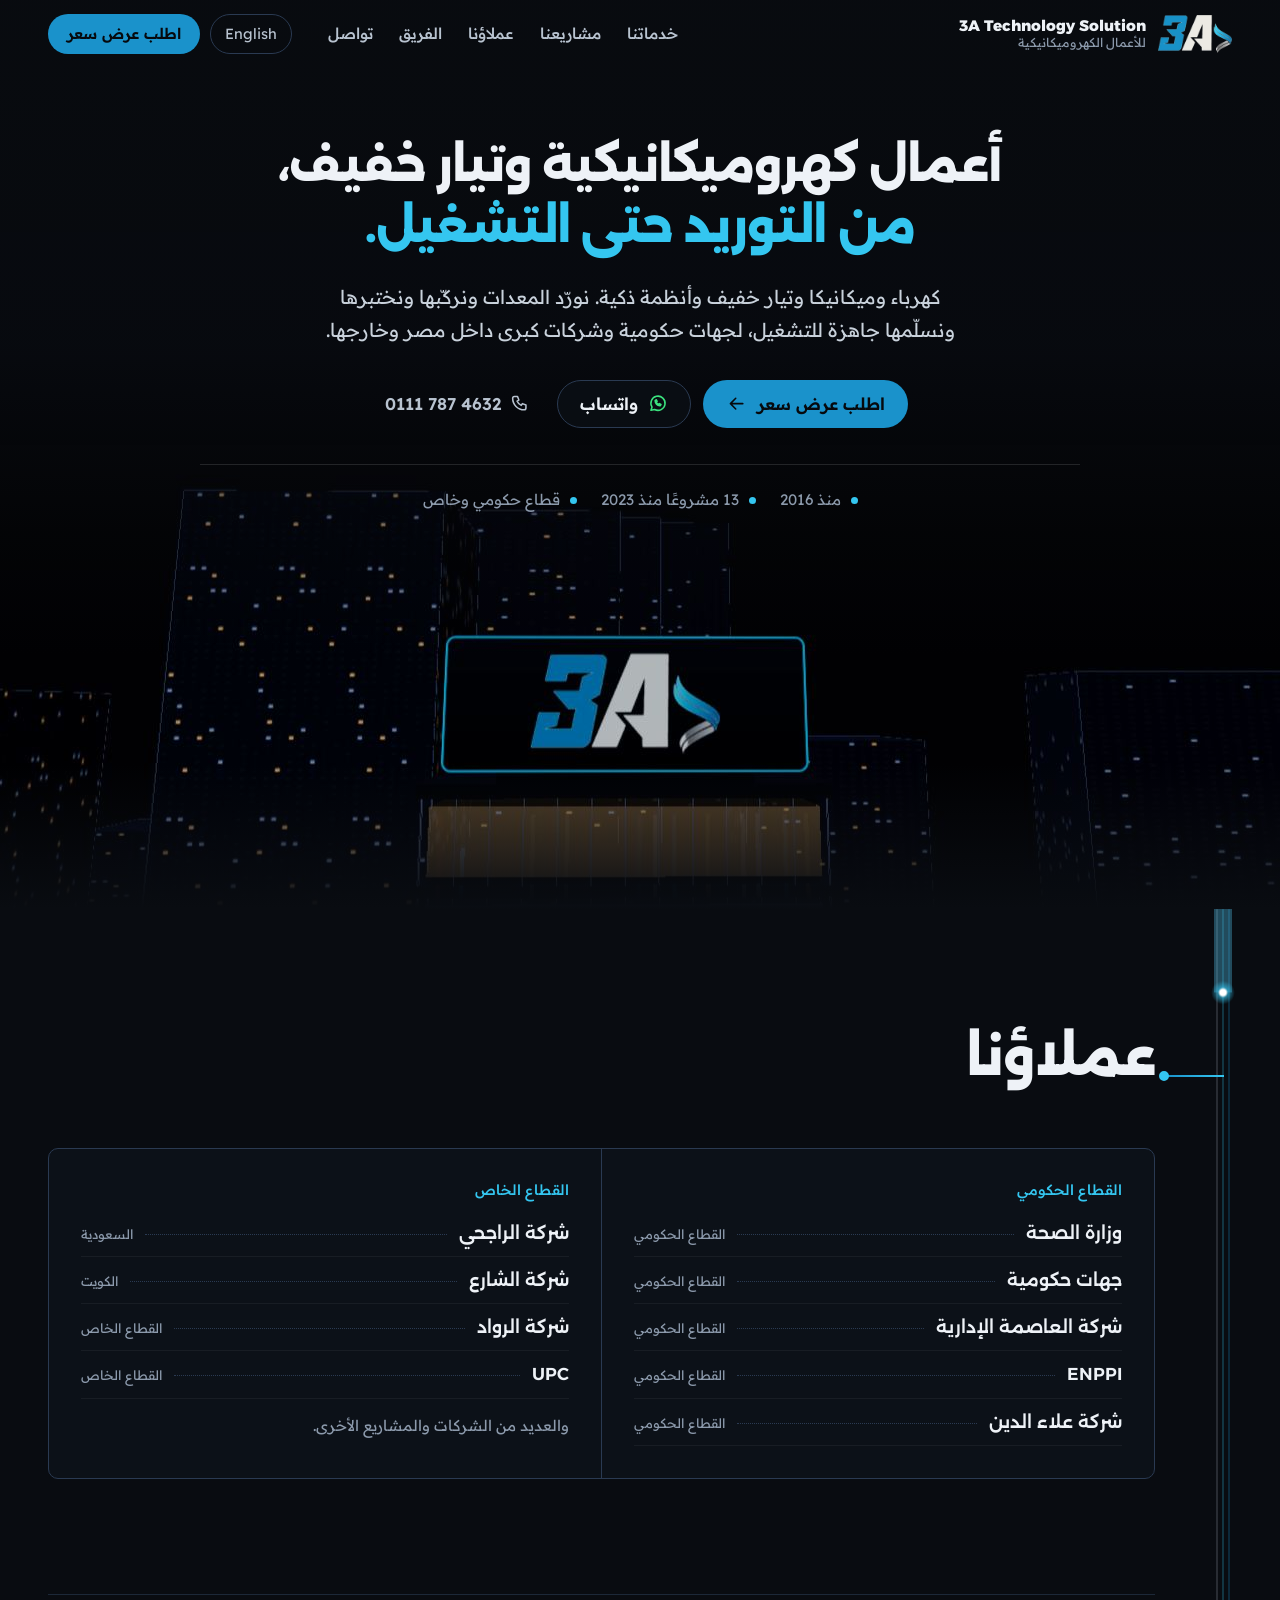
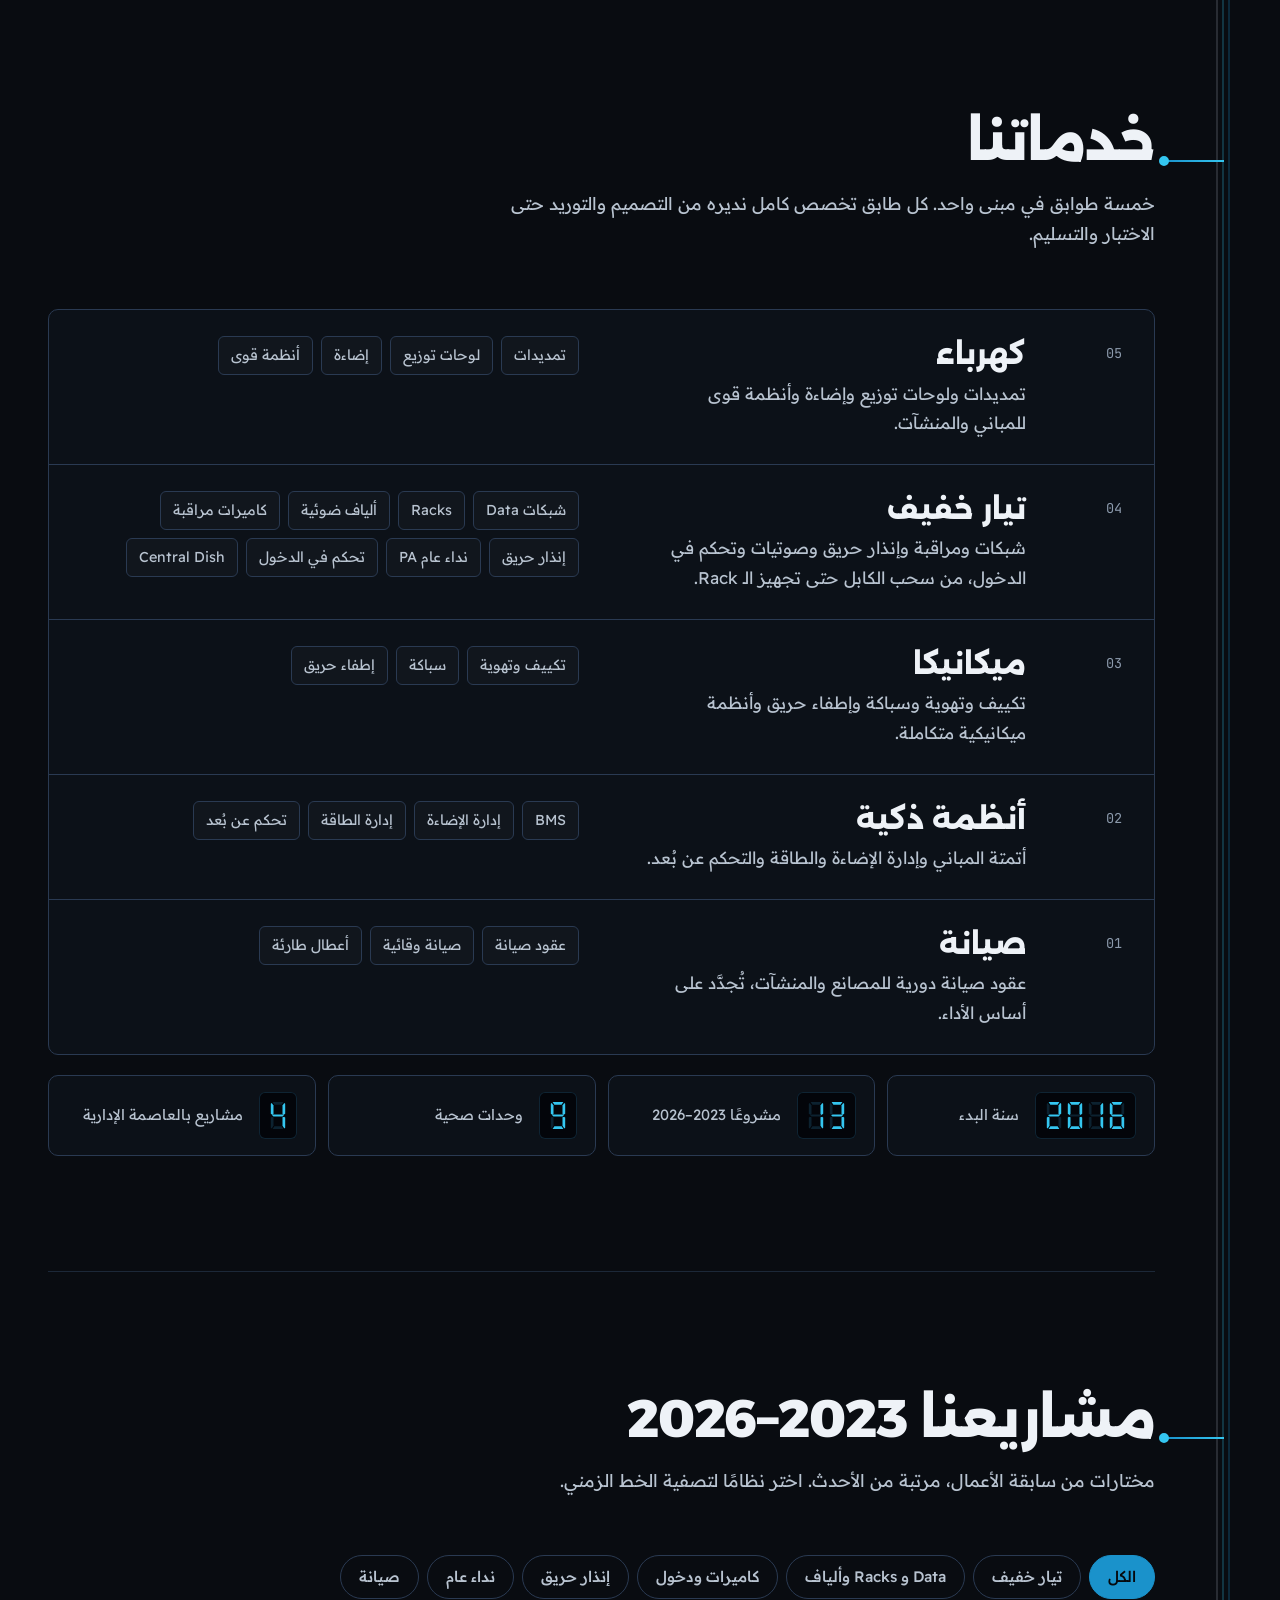
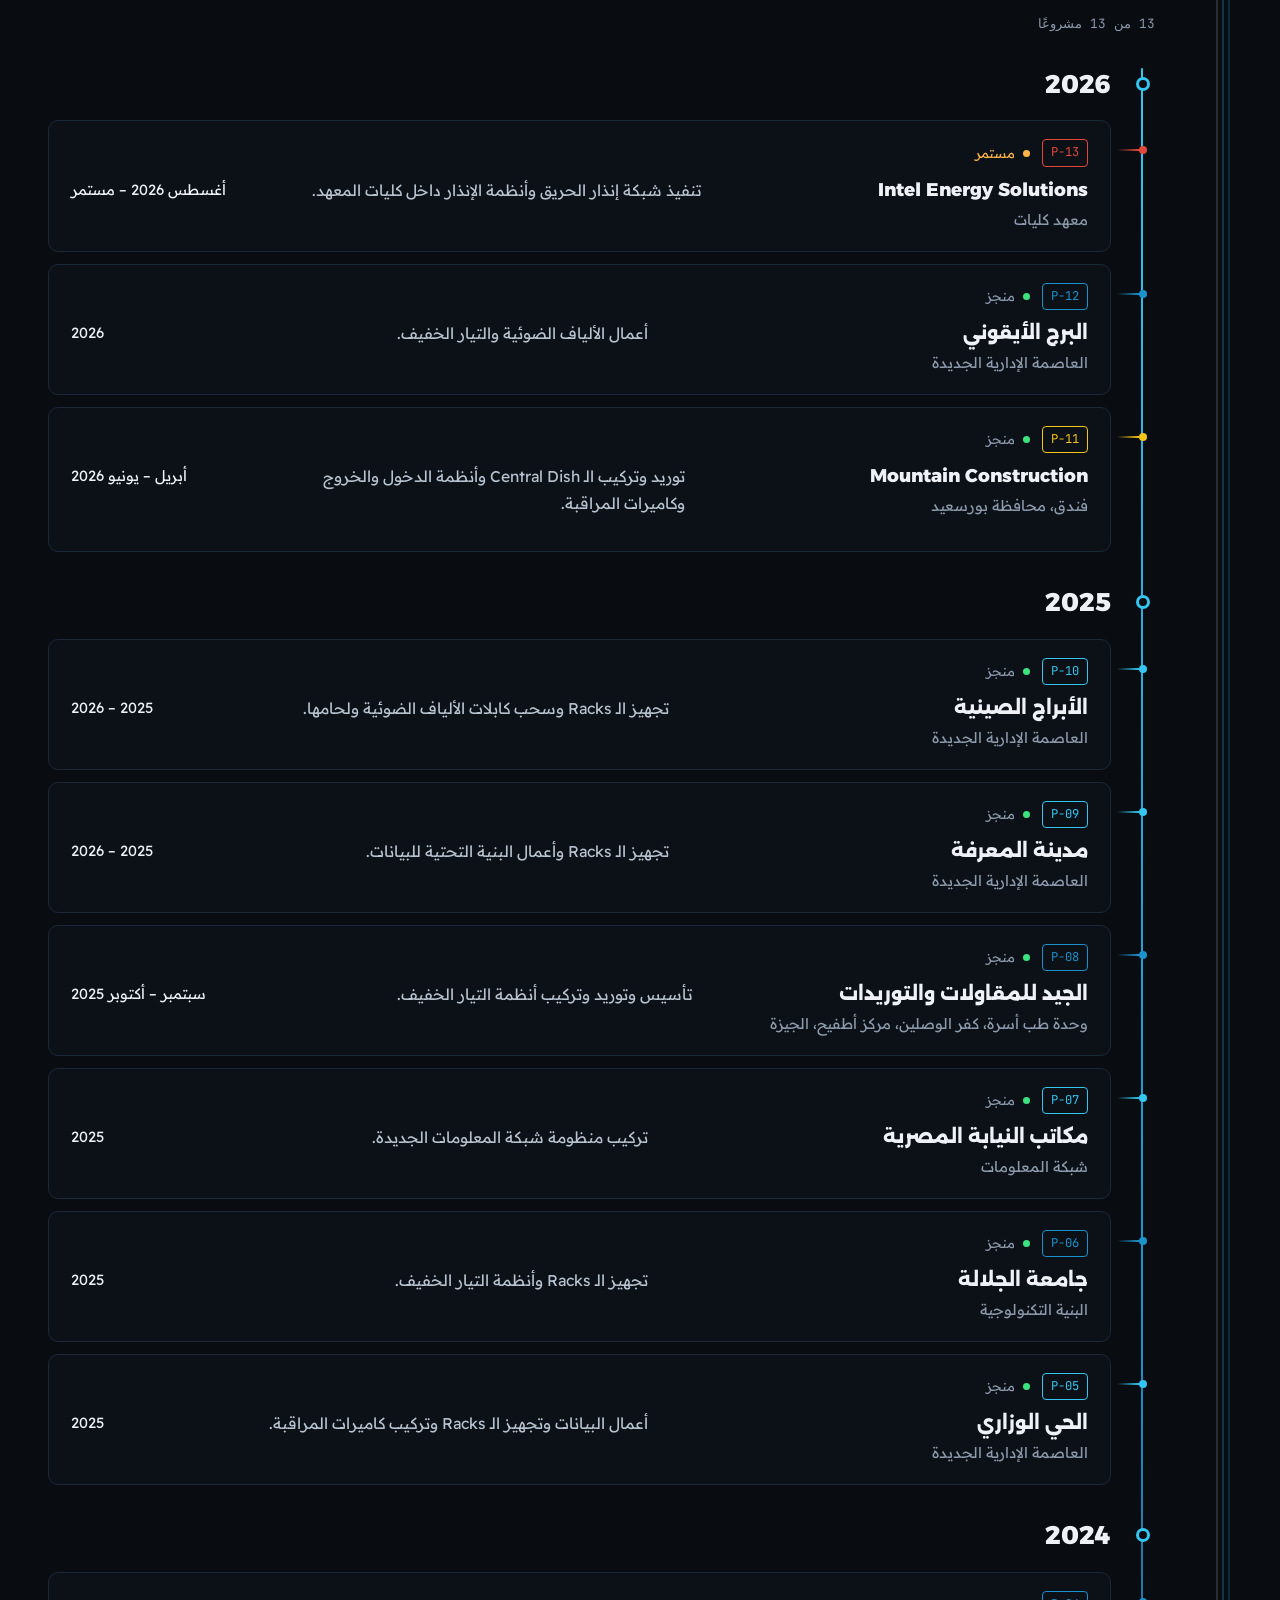
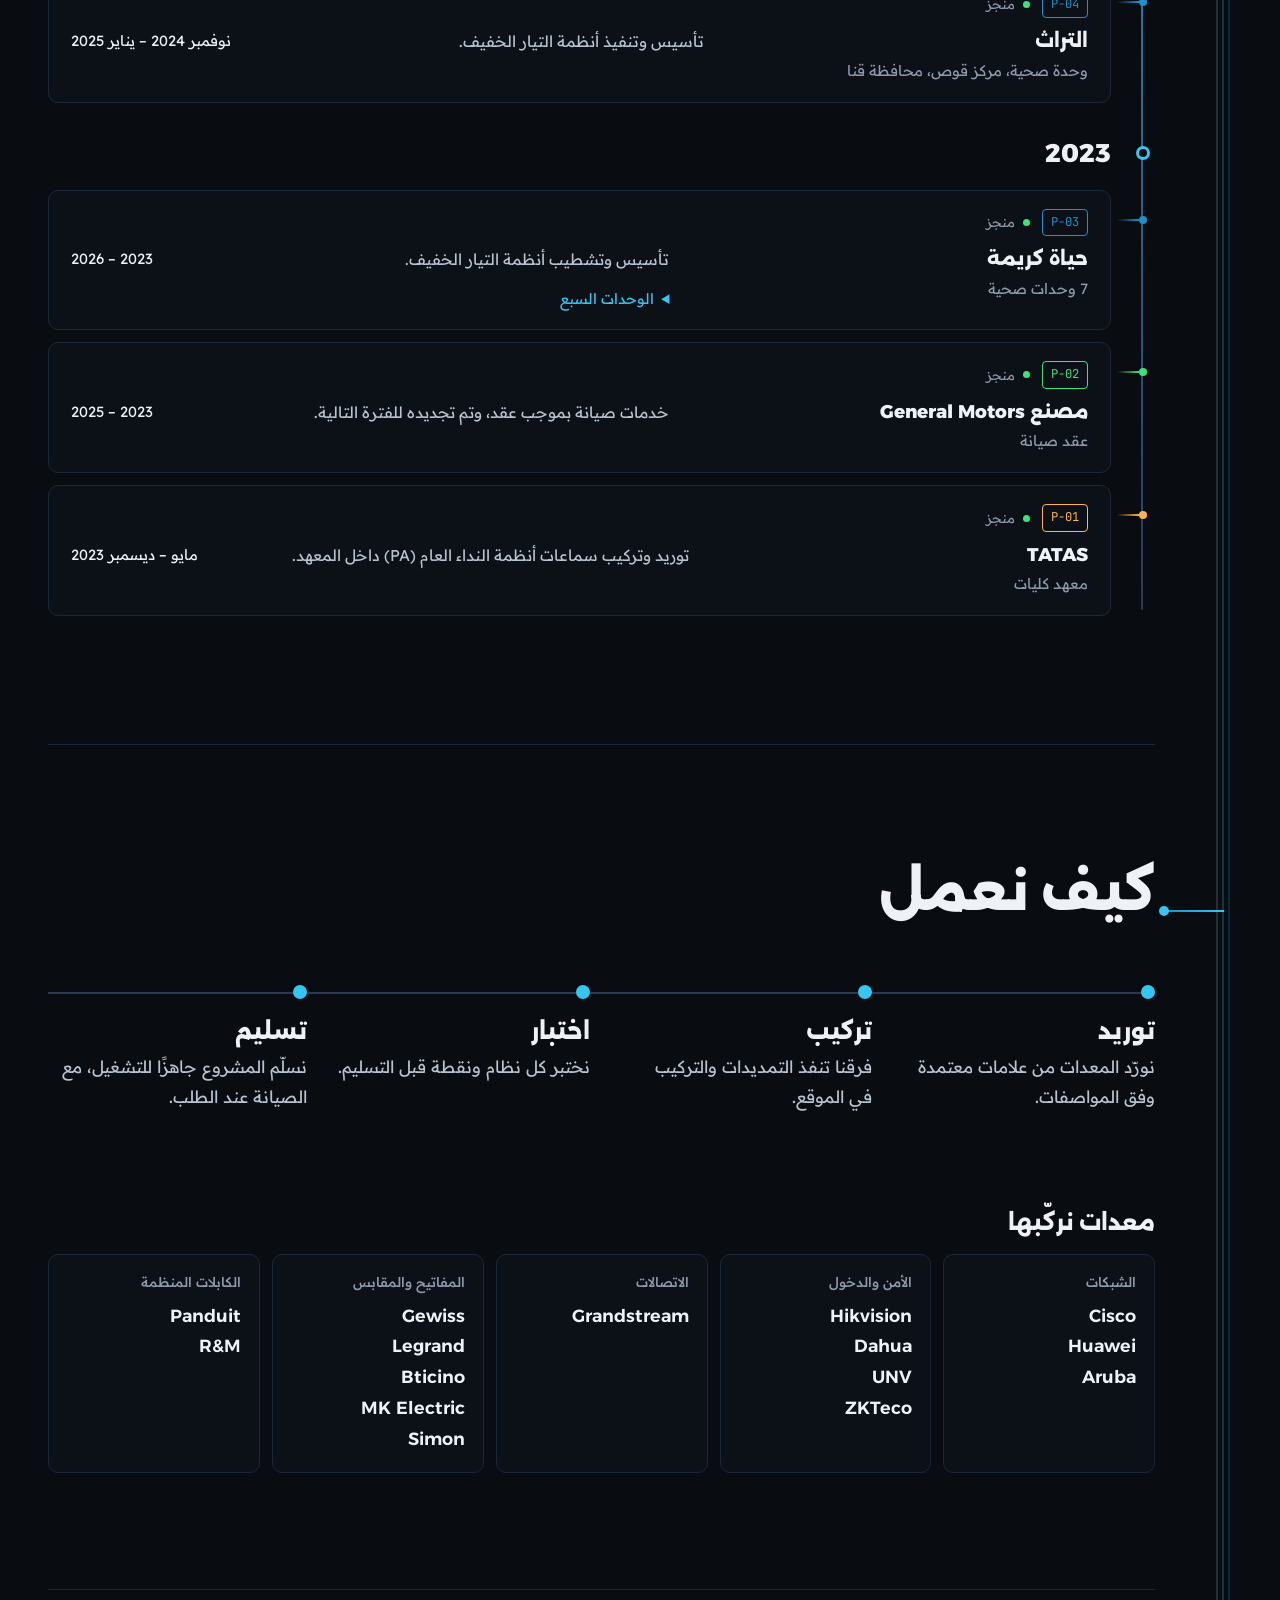
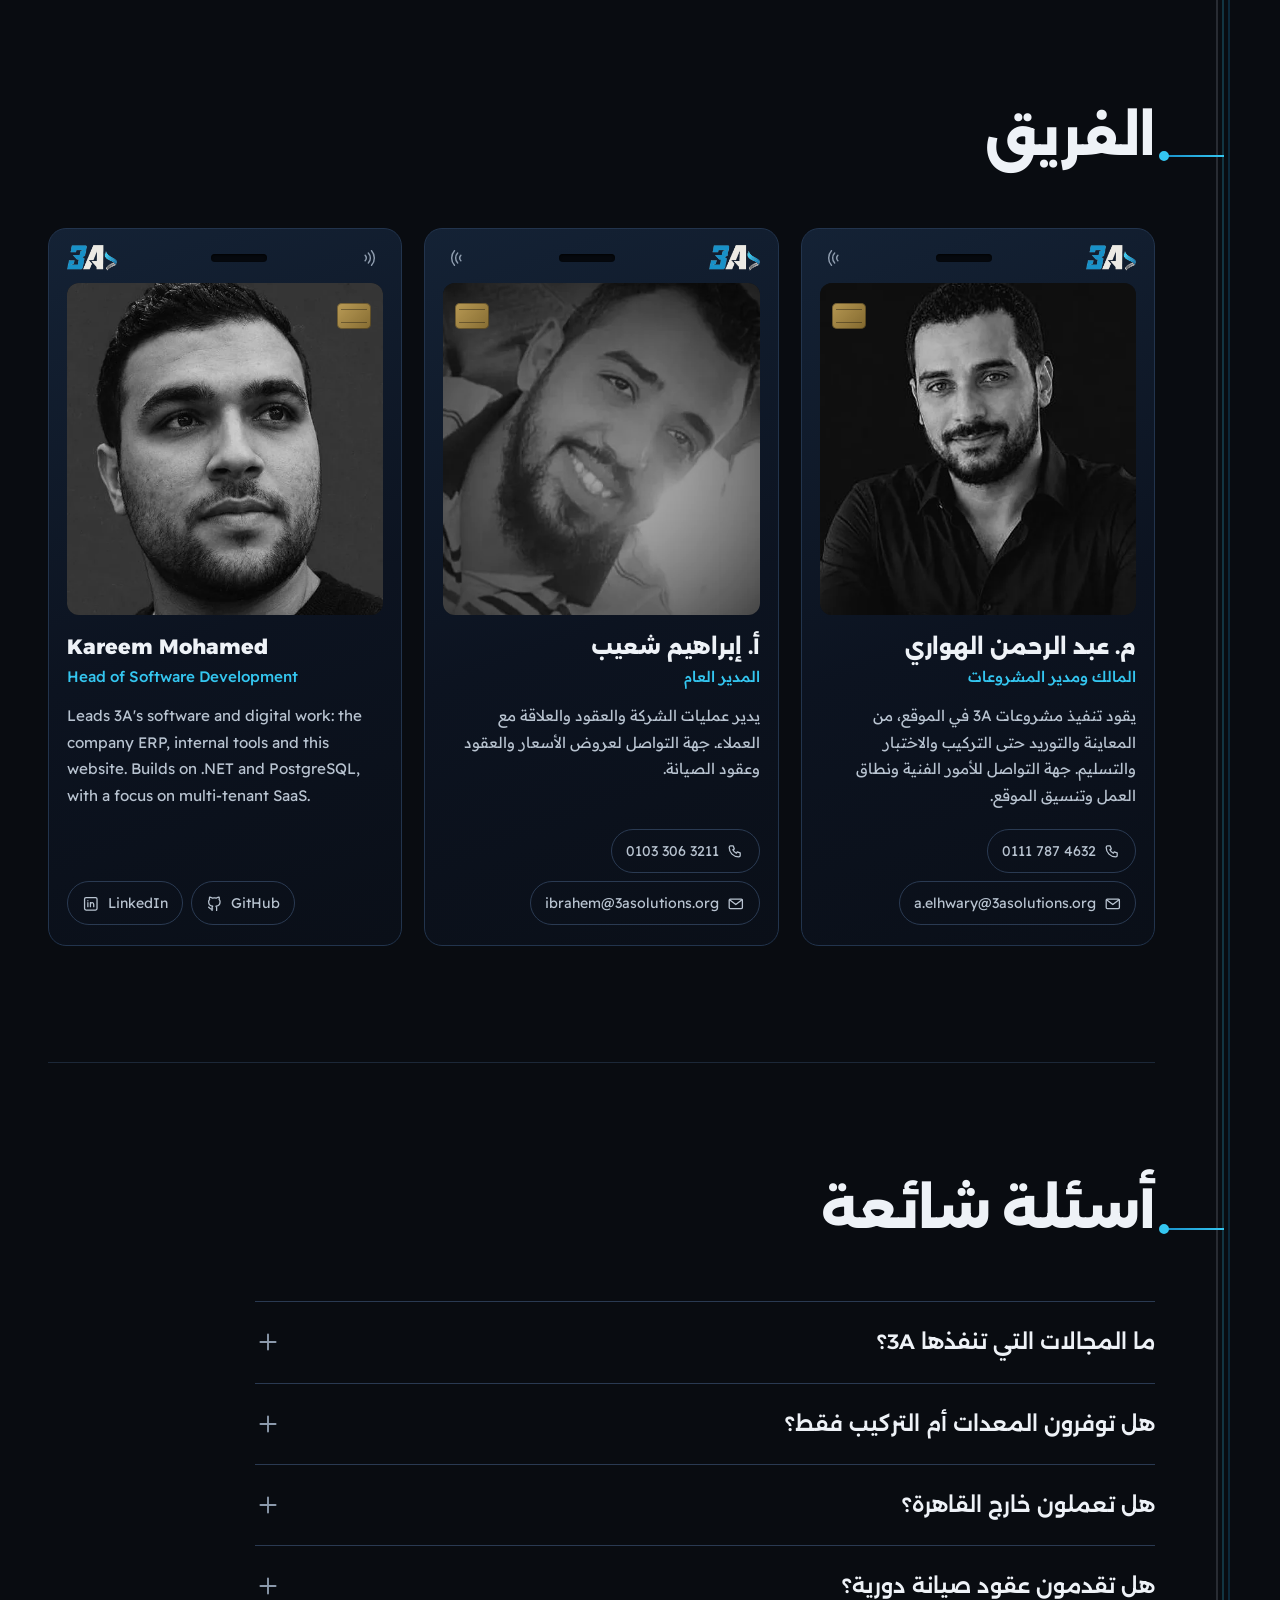
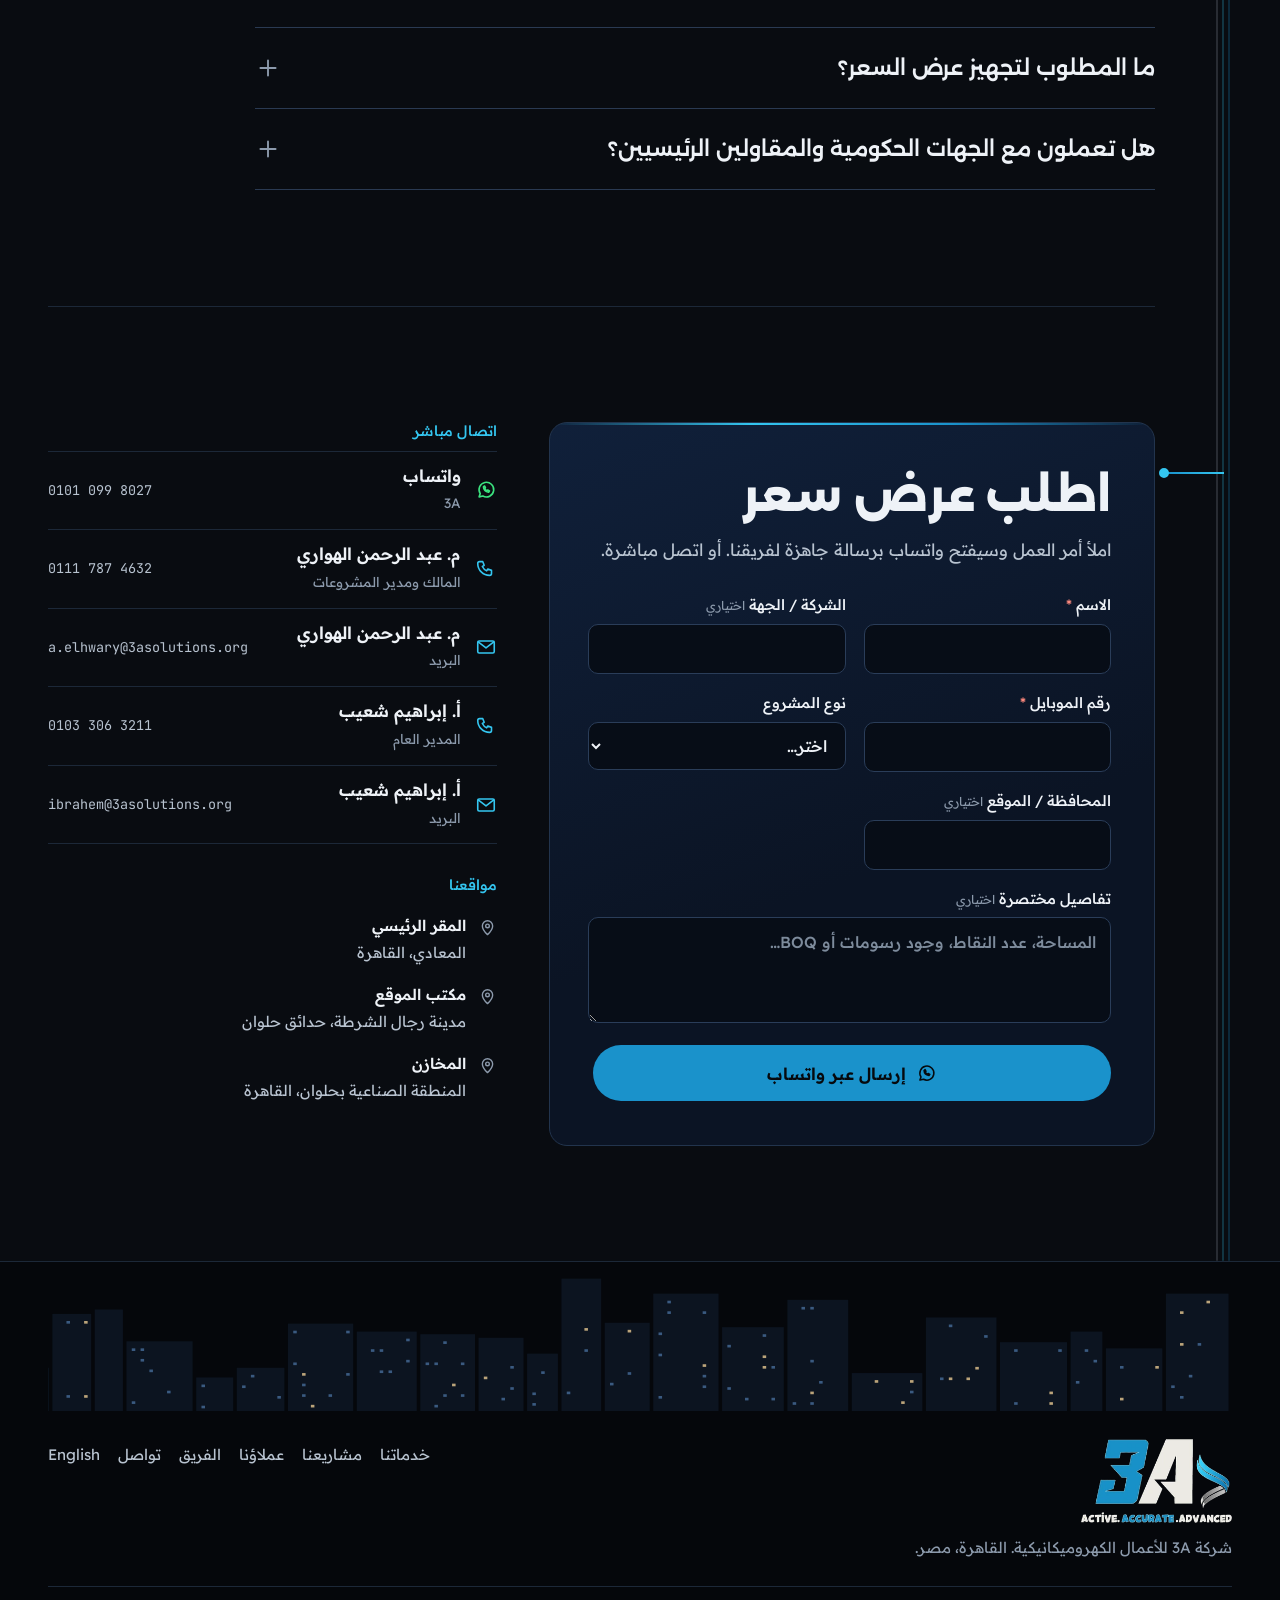
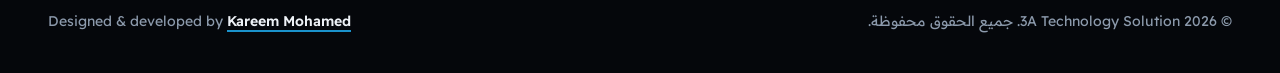
==== commit 10d709ed: "Smooth the riser line: eased follow, head moved instead of scaled Co-Authored-By: Claude Opus 5.5 <n" ====
--- a/ar/index.html
+++ b/ar/index.html
@@ -28,7 +28,7 @@
 <link rel="preconnect" href="https://fonts.googleapis.com">
 <link rel="preconnect" href="https://fonts.gstatic.com" crossorigin>
 <link rel="stylesheet" href="https://fonts.googleapis.com/css2?family=Alexandria:wght@600;800&family=JetBrains+Mono:wght@500&family=Readex+Pro:wght@400;500;600&display=swap">
-<link rel="stylesheet" href="../assets/css/site.css?v=2026.14">
+<link rel="stylesheet" href="../assets/css/site.css?v=2026.15">
 <script type="application/ld+json">{"@context":"https://schema.org","@graph":[{"@type":"ElectricalContractor","@id":"https://3asolutions.org/#org","name":"3A Technology Solution","alternateName":["3A للأعمال الكهروميكانيكية","3ACo","3A Company"],"url":"https://3asolutions.org/ar/","logo":"https://3asolutions.org/assets/img/logo.png","image":"https://3asolutions.org/assets/img/og.jpg","description":"مقاول كهروميكانيك وتيار خفيف منذ 2016: شبكات Data و Racks، كاميرات مراقبة، إنذار حريق، صوتيات، كهرباء وتكييف. مشاريع بالعاصمة الإدارية. اطلب عرض سعر.","foundingDate":"2016","slogan":"Active. Accurate. Advanced.","telephone":"+201117874632","email":"a.elhwary@3asolutions.org","address":{"@type":"PostalAddress","addressLocality":"المعادي","addressRegion":"القاهرة","addressCountry":"EG"},"areaServed":[{"@type":"Country","name":"Egypt"},{"@type":"Country","name":"Saudi Arabia"},{"@type":"Country","name":"Kuwait"}],"contactPoint":[{"@type":"ContactPoint","telephone":"+201010998027","contactType":"sales","availableLanguage":["Arabic","English"]},{"@type":"ContactPoint","telephone":"+201033063211","contactType":"customer service","availableLanguage":["Arabic"]}],"knowsAbout":["Low current systems","ELV","Structured cabling","Fiber optics","CCTV","Fire alarm","Public address","Access control","MATV","BMS","Electrical installation","HVAC"],"hasOfferCatalog":{"@type":"OfferCatalog","name":"خدماتنا","itemListElement":[{"@type":"Offer","itemOffered":{"@type":"Service","name":"كهرباء"}},{"@type":"Offer","itemOffered":{"@type":"Service","name":"تيار خفيف"}},{"@type":"Offer","itemOffered":{"@type":"Service","name":"ميكانيكا"}},{"@type":"Offer","itemOffered":{"@type":"Service","name":"أنظمة ذكية"}},{"@type":"Offer","itemOffered":{"@type":"Service","name":"صيانة"}}]},"employee":[{"@id":"https://3asolutions.org/#abdelrhman"},{"@id":"https://3asolutions.org/#ibrahim"},{"@id":"https://3asolutions.org/#kareem"}]},{"@type":"WebSite","@id":"https://3asolutions.org/#website","url":"https://3asolutions.org/","name":"3A Technology Solution","inLanguage":["ar","en"],"publisher":{"@id":"https://3asolutions.org/#org"}},{"@type":"WebPage","@id":"https://3asolutions.org/ar/#page","url":"https://3asolutions.org/ar/","name":"3A للأعمال الكهروميكانيكية | مقاول تيار خفيف وكهرباء في مصر","inLanguage":"ar","isPartOf":{"@id":"https://3asolutions.org/#website"},"about":{"@id":"https://3asolutions.org/#org"}},{"@type":"Person","@id":"https://3asolutions.org/#abdelrhman","name":"Abdelrhman El-Hawary","jobTitle":"Owner & Projects Manager","telephone":"+201117874632","email":"a.elhwary@3asolutions.org","image":"https://3asolutions.org/assets/img/abdelrhman.jpg","worksFor":{"@id":"https://3asolutions.org/#org"}},{"@type":"Person","@id":"https://3asolutions.org/#ibrahim","name":"Ibrahim Shoaib","jobTitle":"General Manager","telephone":"+201033063211","email":"ibrahem@3asolutions.org","image":"https://3asolutions.org/assets/img/ibrahim.jpg","worksFor":{"@id":"https://3asolutions.org/#org"}},{"@type":"Person","@id":"https://3asolutions.org/#kareem","name":"Kareem Mohamed","jobTitle":"Head of Software Development","image":"https://3asolutions.org/assets/img/kareem.jpg","worksFor":{"@id":"https://3asolutions.org/#org"},"description":"Leads 3A's software and digital work: the company ERP, internal tools and this website. Builds on .NET and PostgreSQL, with a focus on multi-tenant SaaS.","knowsAbout":[".NET","PostgreSQL","ERP","Multi-tenant SaaS"],"alumniOf":{"@type":"CollegeOrUniversity","name":"Al-Azhar University"},"sameAs":["https://www.linkedin.com/in/kareem-mohamed-swe/","https://github.com/Kimoo193"]},{"@type":"ItemList","name":"مشاريعنا 2023–2026","itemListElement":[{"@type":"ListItem","position":1,"item":{"@type":"CreativeWork","name":"Intel Energy Solutions — معهد كليات","description":"تنفيذ شبكة إنذار الحريق وأنظمة الإنذار داخل كليات المعهد.","temporalCoverage":"أغسطس 2026 – مستمر","creator":{"@id":"https://3asolutions.org/#org"}}},{"@type":"ListItem","position":2,"item":{"@type":"CreativeWork","name":"البرج الأيقوني — العاصمة الإدارية الجديدة","description":"أعمال الألياف الضوئية والتيار الخفيف.","temporalCoverage":"2026","creator":{"@id":"https://3asolutions.org/#org"}}},{"@type":"ListItem","position":3,"item":{"@type":"CreativeWork","name":"Mountain Construction — فندق، محافظة بورسعيد","description":"توريد وتركيب الـ Central Dish وأنظمة الدخول والخروج وكاميرات المراقبة.","temporalCoverage":"أبريل – يونيو 2026","creator":{"@id":"https://3asolutions.org/#org"}}},{"@type":"ListItem","position":4,"item":{"@type":"CreativeWork","name":"الأبراج الصينية — العاصمة الإدارية الجديدة","description":"تجهيز الـ Racks وسحب كابلات الألياف الضوئية ولحامها.","temporalCoverage":"2025 – 2026","creator":{"@id":"https://3asolutions.org/#org"}}},{"@type":"ListItem","position":5,"item":{"@type":"CreativeWork","name":"مدينة المعرفة — العاصمة الإدارية الجديدة","description":"تجهيز الـ Racks وأعمال البنية التحتية للبيانات.","temporalCoverage":"2025 – 2026","creator":{"@id":"https://3asolutions.org/#org"}}},{"@type":"ListItem","position":6,"item":{"@type":"CreativeWork","name":"الجيد للمقاولات والتوريدات — وحدة طب أسرة، كفر الوصلين، مركز أطفيح، الجيزة","description":"تأسيس وتوريد وتركيب أنظمة التيار الخفيف.","temporalCoverage":"سبتمبر – أكتوبر 2025","creator":{"@id":"https://3asolutions.org/#org"}}},{"@type":"ListItem","position":7,"item":{"@type":"CreativeWork","name":"مكاتب النيابة المصرية — شبكة المعلومات","description":"تركيب منظومة شبكة المعلومات الجديدة.","temporalCoverage":"2025","creator":{"@id":"https://3asolutions.org/#org"}}},{"@type":"ListItem","position":8,"item":{"@type":"CreativeWork","name":"جامعة الجلالة — البنية التكنولوجية","description":"تجهيز الـ Racks وأنظمة التيار الخفيف.","temporalCoverage":"2025","creator":{"@id":"https://3asolutions.org/#org"}}},{"@type":"ListItem","position":9,"item":{"@type":"CreativeWork","name":"الحي الوزاري — العاصمة الإدارية الجديدة","description":"أعمال البيانات وتجهيز الـ Racks وتركيب كاميرات المراقبة.","temporalCoverage":"2025","creator":{"@id":"https://3asolutions.org/#org"}}},{"@type":"ListItem","position":10,"item":{"@type":"CreativeWork","name":"التراث — وحدة صحية، مركز قوص، محافظة قنا","description":"تأسيس وتنفيذ أنظمة التيار الخفيف.","temporalCoverage":"نوفمبر 2024 – يناير 2025","creator":{"@id":"https://3asolutions.org/#org"}}},{"@type":"ListItem","position":11,"item":{"@type":"CreativeWork","name":"حياة كريمة — 7 وحدات صحية","description":"تأسيس وتشطيب أنظمة التيار الخفيف.","temporalCoverage":"2023 – 2026","creator":{"@id":"https://3asolutions.org/#org"}}},{"@type":"ListItem","position":12,"item":{"@type":"CreativeWork","name":"مصنع General Motors — عقد صيانة","description":"خدمات صيانة بموجب عقد، وتم تجديده للفترة التالية.","temporalCoverage":"2023 – 2025","creator":{"@id":"https://3asolutions.org/#org"}}},{"@type":"ListItem","position":13,"item":{"@type":"CreativeWork","name":"TATAS — معهد كليات","description":"توريد وتركيب سماعات أنظمة النداء العام (PA) داخل المعهد.","temporalCoverage":"مايو – ديسمبر 2023","creator":{"@id":"https://3asolutions.org/#org"}}}]},{"@type":"FAQPage","inLanguage":"ar","mainEntity":[{"@type":"Question","name":"ما المجالات التي تنفذها 3A؟","acceptedAnswer":{"@type":"Answer","text":"الكهرباء (تمديدات ولوحات وإضاءة وقوى)، والميكانيكا (تكييف وتهوية وسباكة وإطفاء)، والتيار الخفيف (شبكات Data و Racks وألياف ضوئية وكاميرات وإنذار حريق ونداء عام وتحكم في الدخول و Central Dish)، والأنظمة الذكية، وعقود الصيانة."}},{"@type":"Question","name":"هل توفرون المعدات أم التركيب فقط؟","acceptedAnswer":{"@type":"Answer","text":"الاثنين. نورّد المعدات ونركّبها ونختبرها ونسلّمها جاهزة للتشغيل، ويمكننا التنفيذ على معدات يوفرها العميل."}},{"@type":"Question","name":"هل تعملون خارج القاهرة؟","acceptedAnswer":{"@type":"Answer","text":"نعم. نفذنا مشاريع في العاصمة الإدارية والجيزة وقنا وبورسعيد ومراكز حياة كريمة، ولدينا عملاء من القطاع الخاص في السعودية والكويت."}},{"@type":"Question","name":"هل تقدمون عقود صيانة دورية؟","acceptedAnswer":{"@type":"Answer","text":"نعم. مثال ذلك عقد صيانة مصنع General Motors الذي جُدِّد للفترة التالية."}},{"@type":"Question","name":"ما المطلوب لتجهيز عرض السعر؟","acceptedAnswer":{"@type":"Answer","text":"أرسل الرسومات أو جدول الكميات (BOQ) وموقع المشروع والموعد المطلوب عبر واتساب أو النموذج أدناه، ونرجع لك بعد مراجعتها."}},{"@type":"Question","name":"هل تعملون مع الجهات الحكومية والمقاولين الرئيسيين؟","acceptedAnswer":{"@type":"Answer","text":"نعم. عملنا مع جهات بالقطاع الحكومي وشركة العاصمة الإدارية و ENPPI، وكمقاول باطن لشركات مقاولات مثل الجيد و Mountain Construction."}}]}]}</script>
 </head>
 <body>
@@ -72,7 +72,7 @@
   </section>
 
   <div class="tower" id="tower">
-    <div class="riser" aria-hidden="true"><span class="cable c1"></span><span class="cable c2"></span><span class="cable c3"></span><span class="fill"></span></div>
+    <div class="riser" aria-hidden="true"><span class="cable c1"></span><span class="cable c2"></span><span class="cable c3"></span><span class="fill"></span><span class="head"></span></div>
 
     <section class="floor lobby" id="clients" aria-labelledby="clients-h" data-floor="G" data-name="عملاؤنا">
       <div class="tap" aria-hidden="true"></div>
@@ -401,6 +401,6 @@
 </nav>
 
 <script>window.__3A={"count": "{n} من 13 مشروعًا", "waIntro": "السلام عليكم، أطلب عرض سعر من 3A:", "errTitle": "راجع الحقول التالية:", "labels": {"name": "الاسم", "company": "الشركة / الجهة", "phone": "رقم الموبايل", "type": "نوع المشروع", "place": "المحافظة / الموقع", "details": "تفاصيل مختصرة"}, "errName": "اكتب اسمك.", "errPhone": "اكتب رقم موبايل صحيح.", "wa": "201010998027", "menu": "القائمة", "close": "إغلاق"};</script>
-<script src="../assets/js/site.js?v=2026.14" defer></script>
+<script src="../assets/js/site.js?v=2026.15" defer></script>
 </body>
 </html>
--- a/assets/css/site.css
+++ b/assets/css/site.css
@@ -134,17 +134,17 @@
 .cable.c1 { inset-inline-start: 2px; background: var(--brand); }
 .cable.c2 { inset-inline-start: 8px; background: var(--brand-2); }
 .cable.c3 { inset-inline-start: 14px; background: #dfefff; opacity: .14; }
-.fill { position: absolute; top: 0; inset-inline-start: 0; width: 18px; height: 100%; transform-origin: top; transform: scaleY(var(--p, 0));
+.fill { position: absolute; top: 0; inset-inline-start: 0; width: 18px; height: 100%; transform-origin: top; transform: scaleY(var(--p, 0)); will-change: transform;
   background:
     linear-gradient(var(--brand), var(--brand)) 2px 0 / 2px 100% no-repeat,
+    linear-gradient(rgba(52,198,240,.28), rgba(52,198,240,.28)) 6px 0 / 6px 100% no-repeat,
     linear-gradient(var(--brand-2), var(--brand-2)) 8px 0 / 2px 100% no-repeat,
-    linear-gradient(#dfefff, #dfefff) 14px 0 / 2px 100% no-repeat;
-  filter: drop-shadow(0 0 4px rgba(52,198,240,.55)); }
-[dir="rtl"] .fill { background-position: right 2px top, right 8px top, right 14px top; }
-.fill::after { /* the travelling head of the current */
-  content: ""; position: absolute; bottom: -2px; inset-inline-start: -3px; width: 24px; height: 24px; border-radius: 50%;
-  background: radial-gradient(circle, #fff 0 18%, rgba(52,198,240,.6) 30%, transparent 70%); transform: scaleY(calc(1 / max(var(--p, 1), .02)));
-}
+    linear-gradient(#dfefff, #dfefff) 14px 0 / 2px 100% no-repeat; }
+[dir="rtl"] .fill { background-position: right 2px top, right 6px top, right 8px top, right 14px top; }
+.head { /* the travelling head of the current: moved, never scaled */
+  position: absolute; top: -12px; inset-inline-start: -3px; width: 24px; height: 24px; border-radius: 50%; will-change: transform;
+  transform: translate3d(0, var(--py, 0px), 0);
+  background: radial-gradient(circle, #fff 0 18%, rgba(52,198,240,.6) 30%, transparent 70%); }
 
 .floor { position: relative; padding-block: clamp(72px, 9vw, 120px); }
 .floor + .floor { border-top: 1px solid var(--line); }
@@ -425,6 +425,7 @@
   .ctas .btn-ghost { flex-basis: 100%; }
   .riser { inset-inline-start: 8px; width: 12px; }
   .cable.c3, .fill { width: 12px; }
+  .head { inset-inline-start: -6px; }
   .cable.c3 { display: none; }
   .tap { display: none; }
   .level { grid-template-columns: 1fr; padding: 22px 18px; }
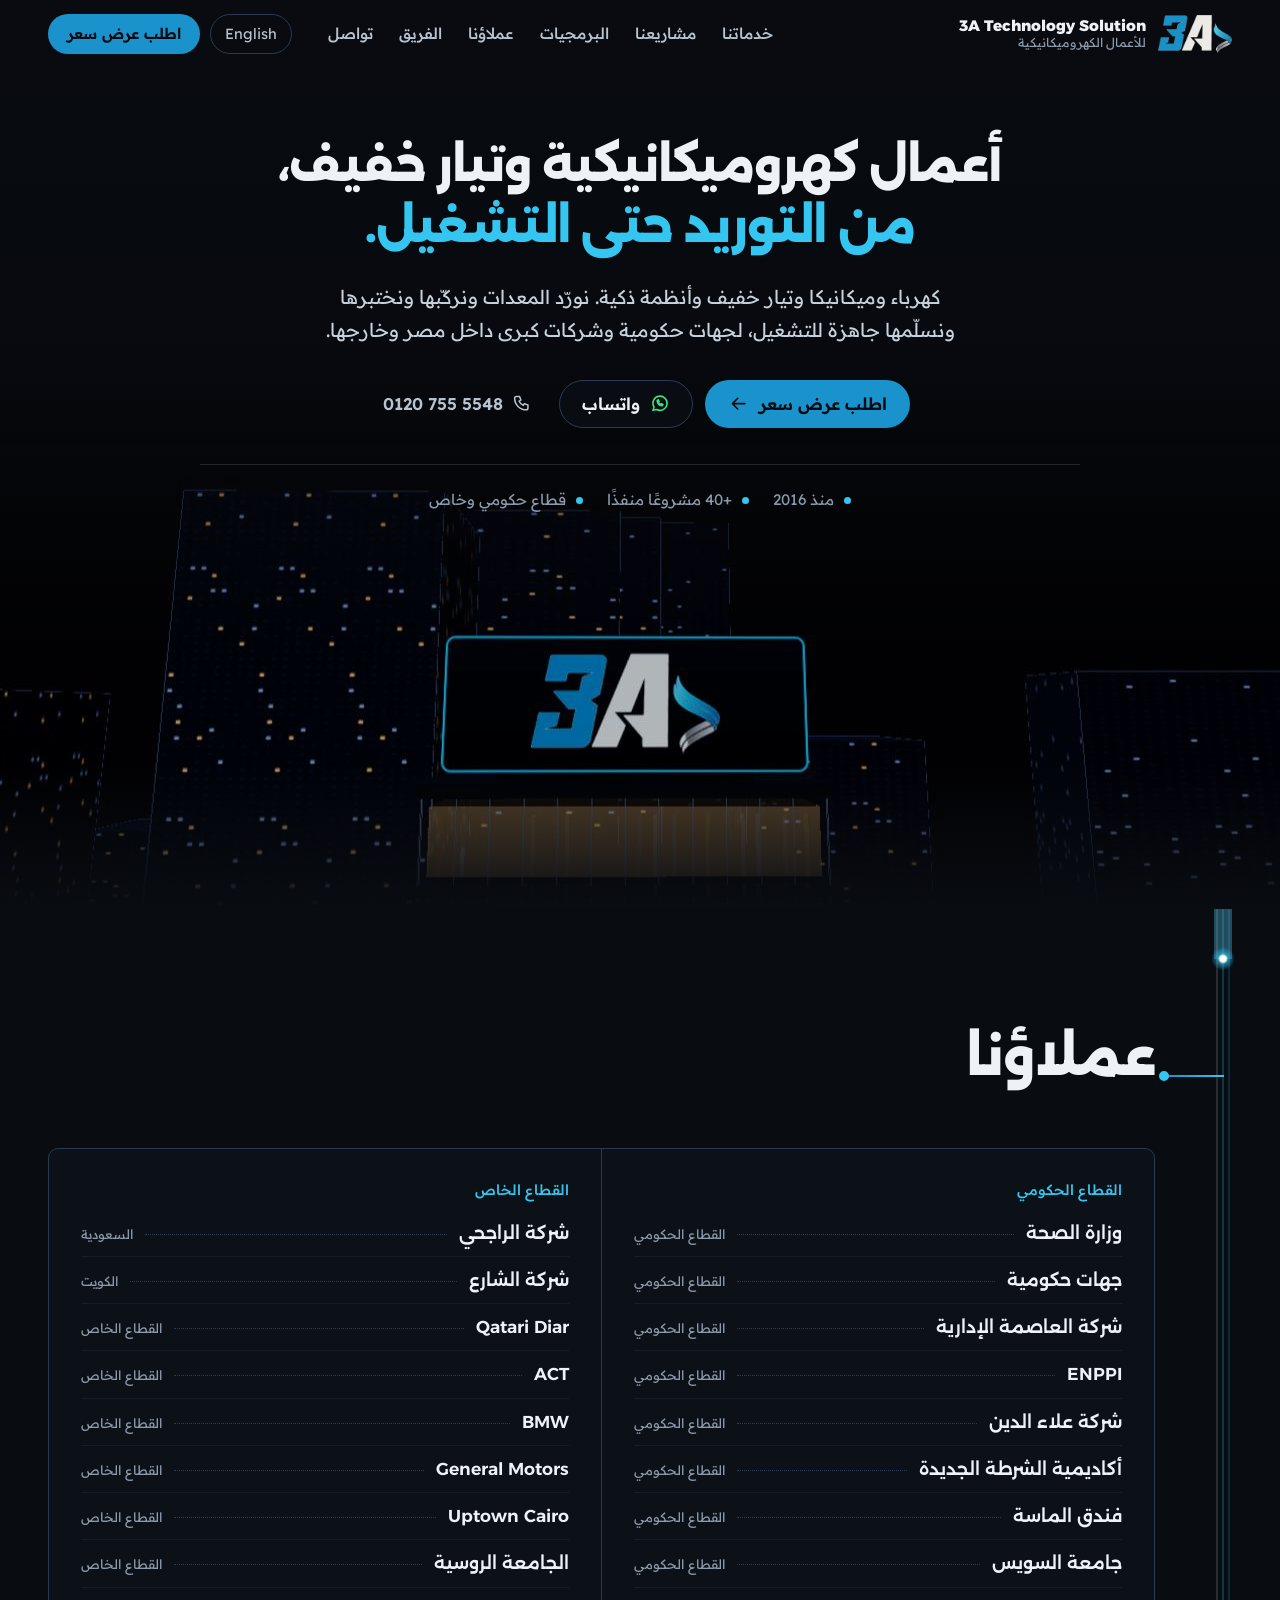
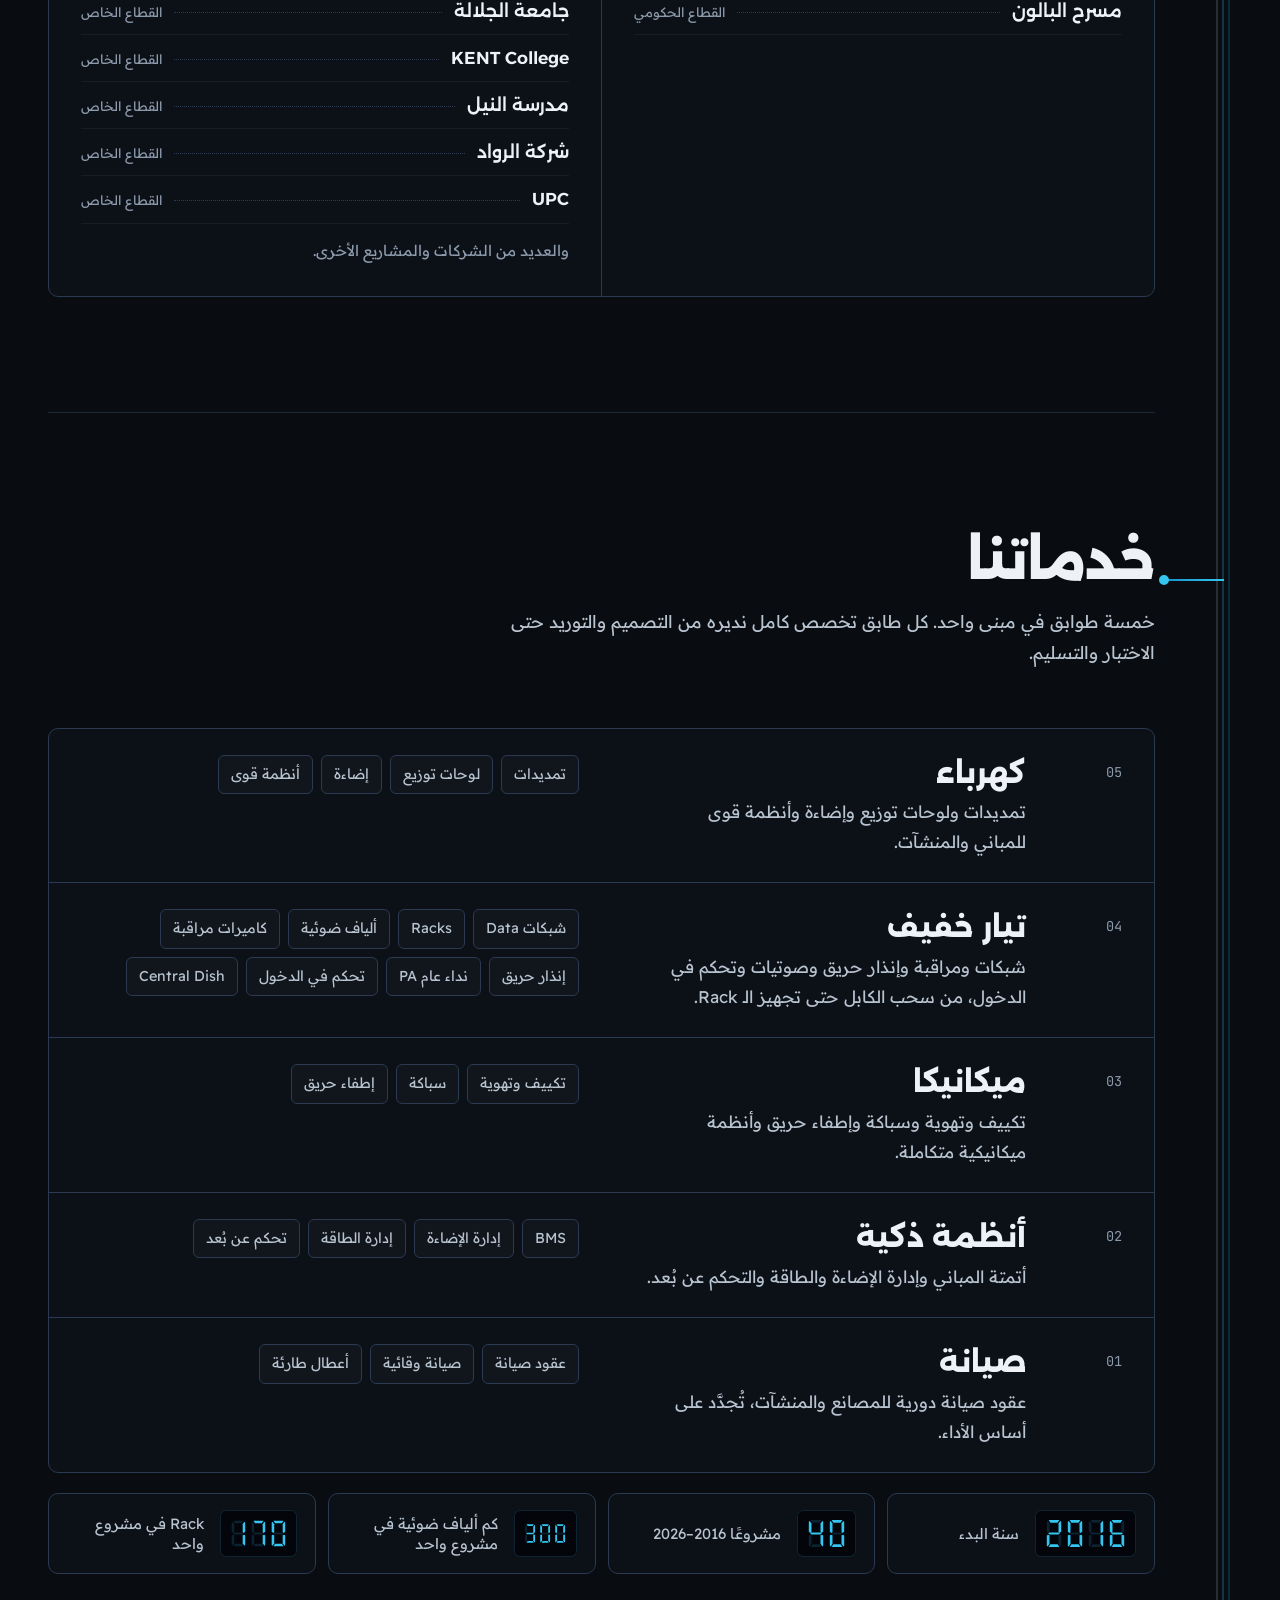
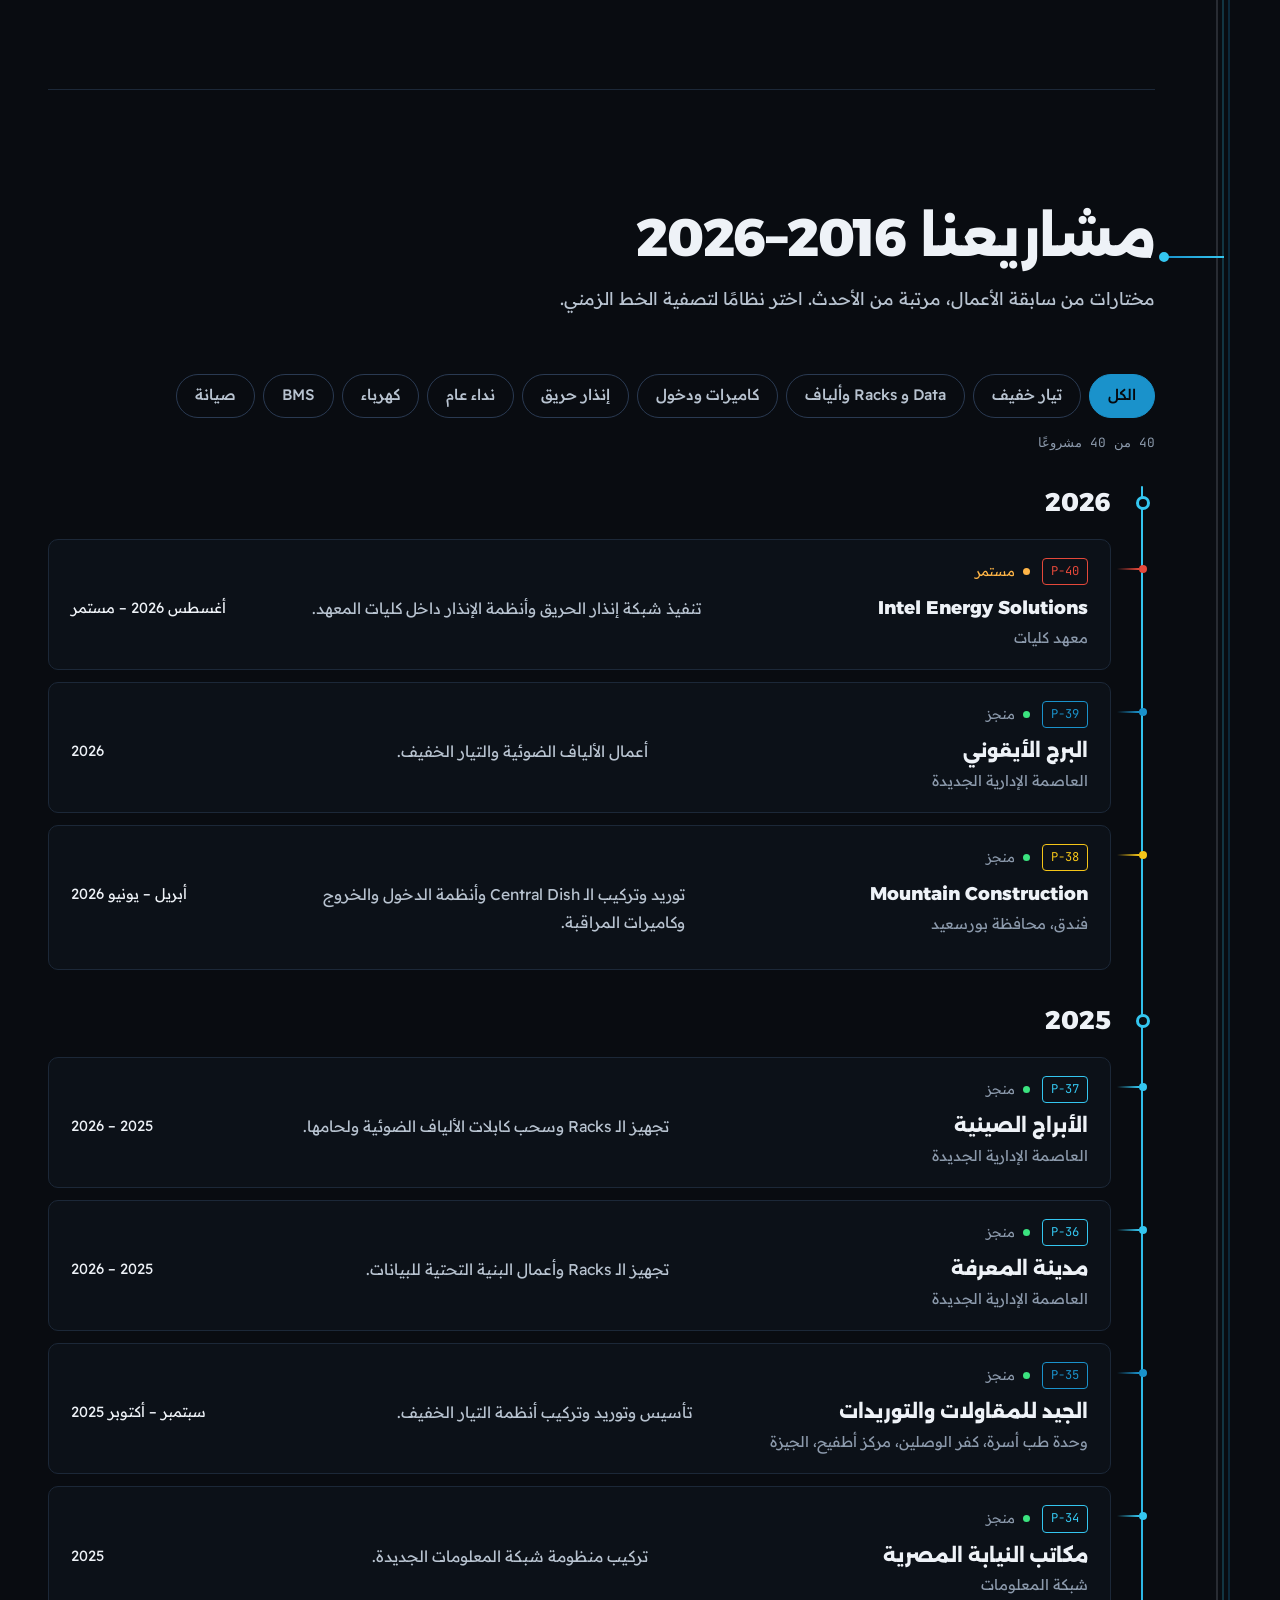
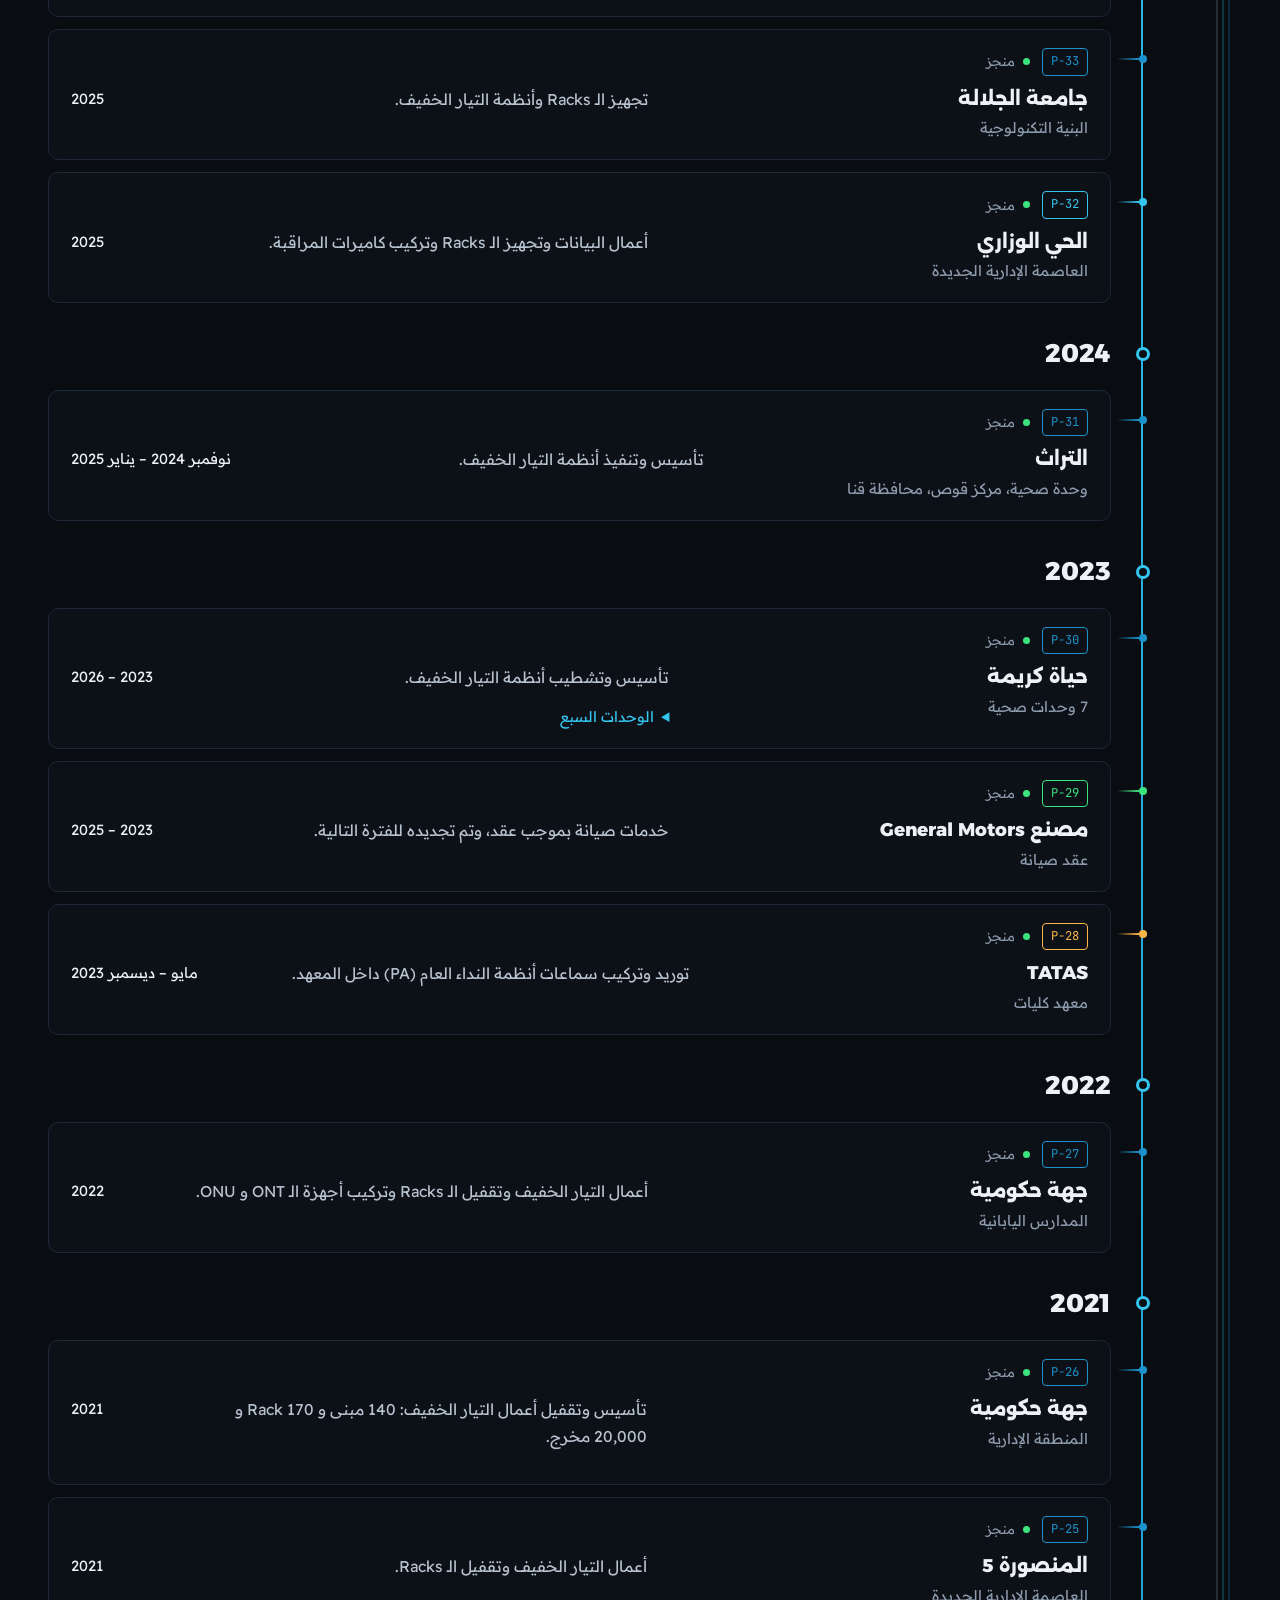
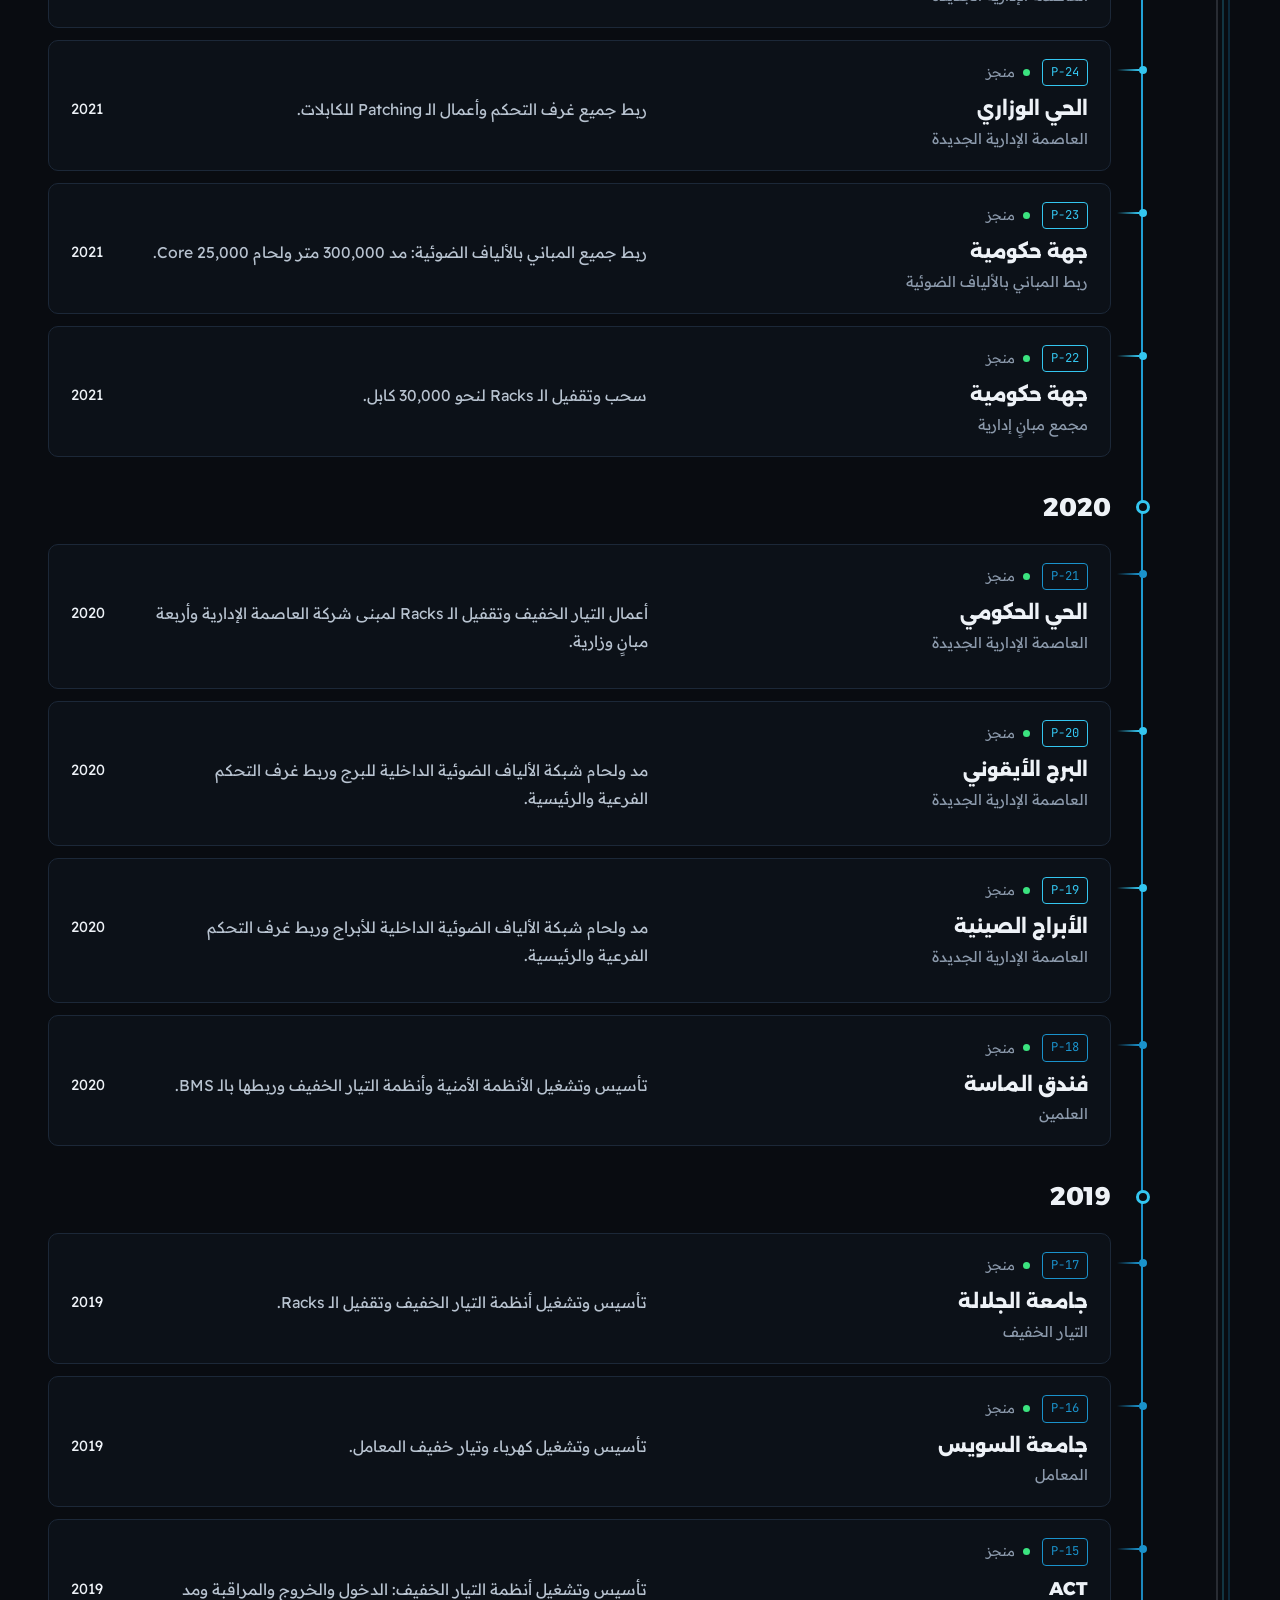
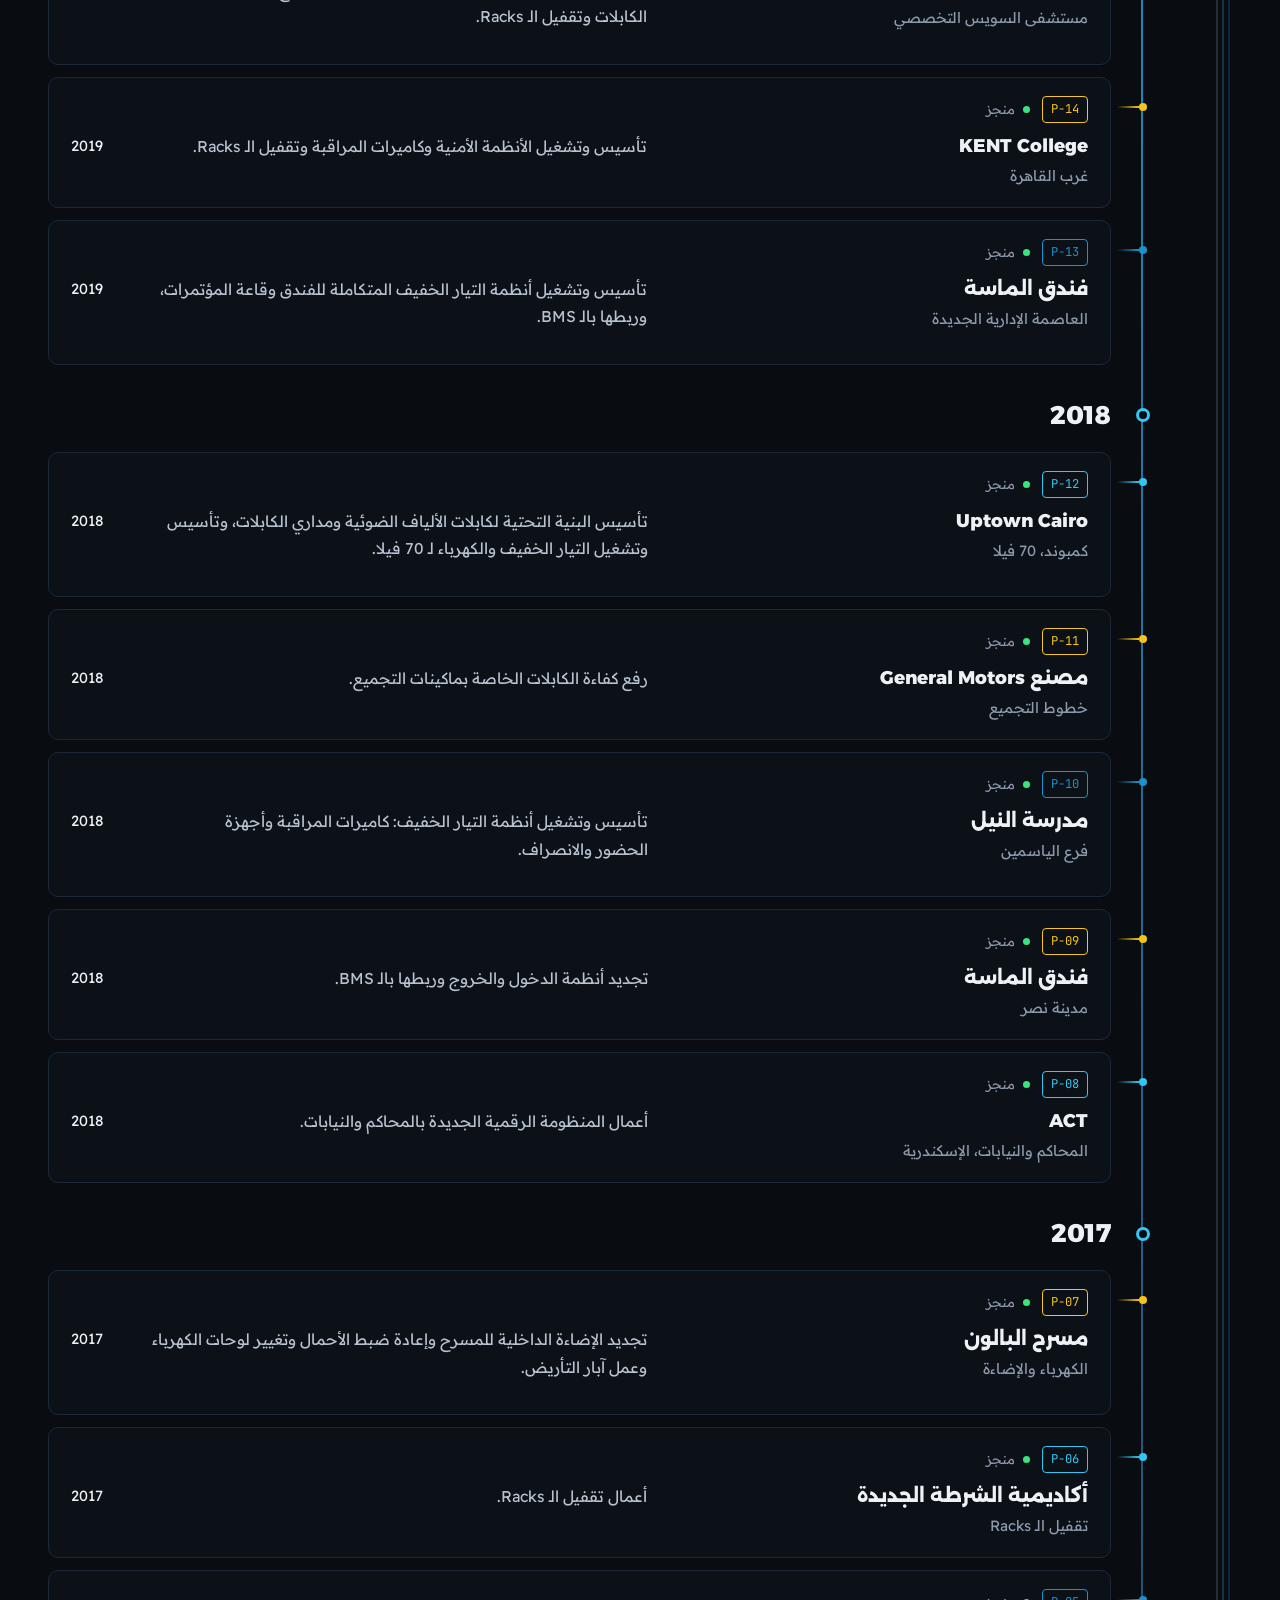
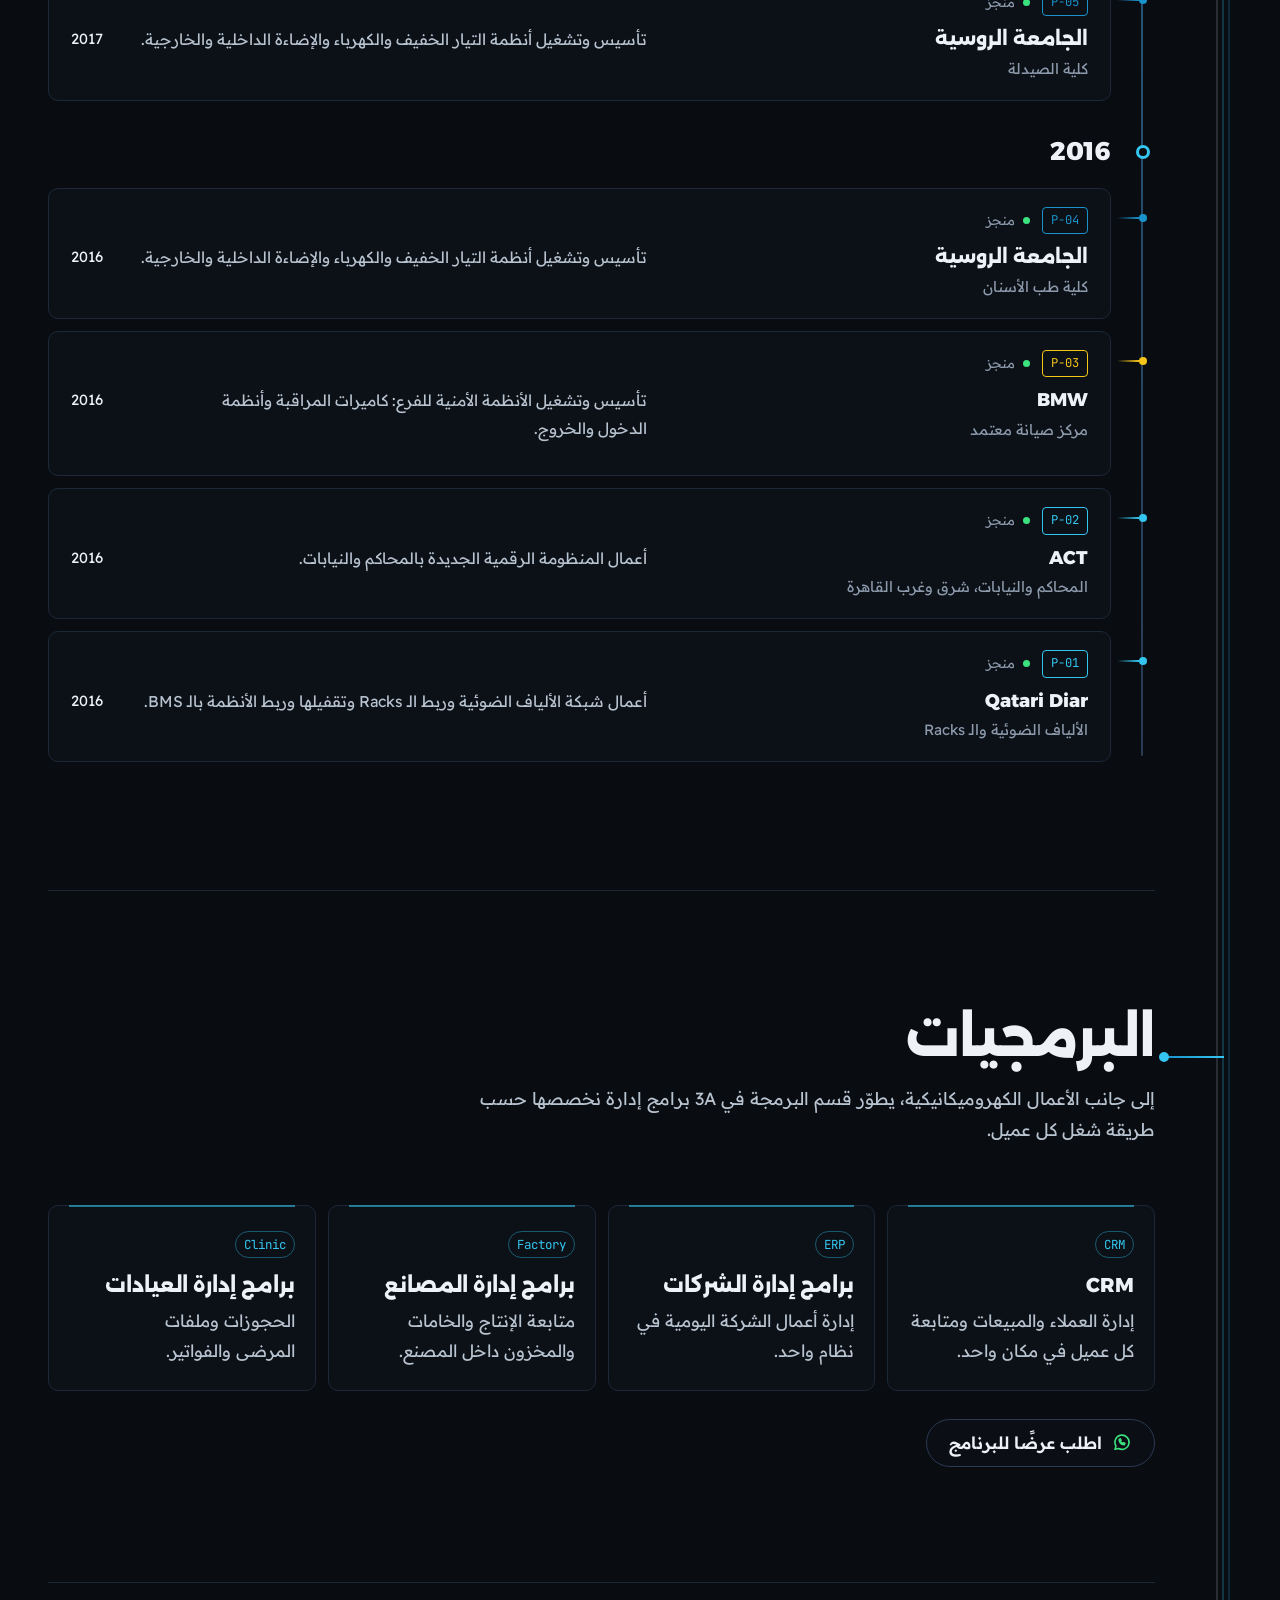
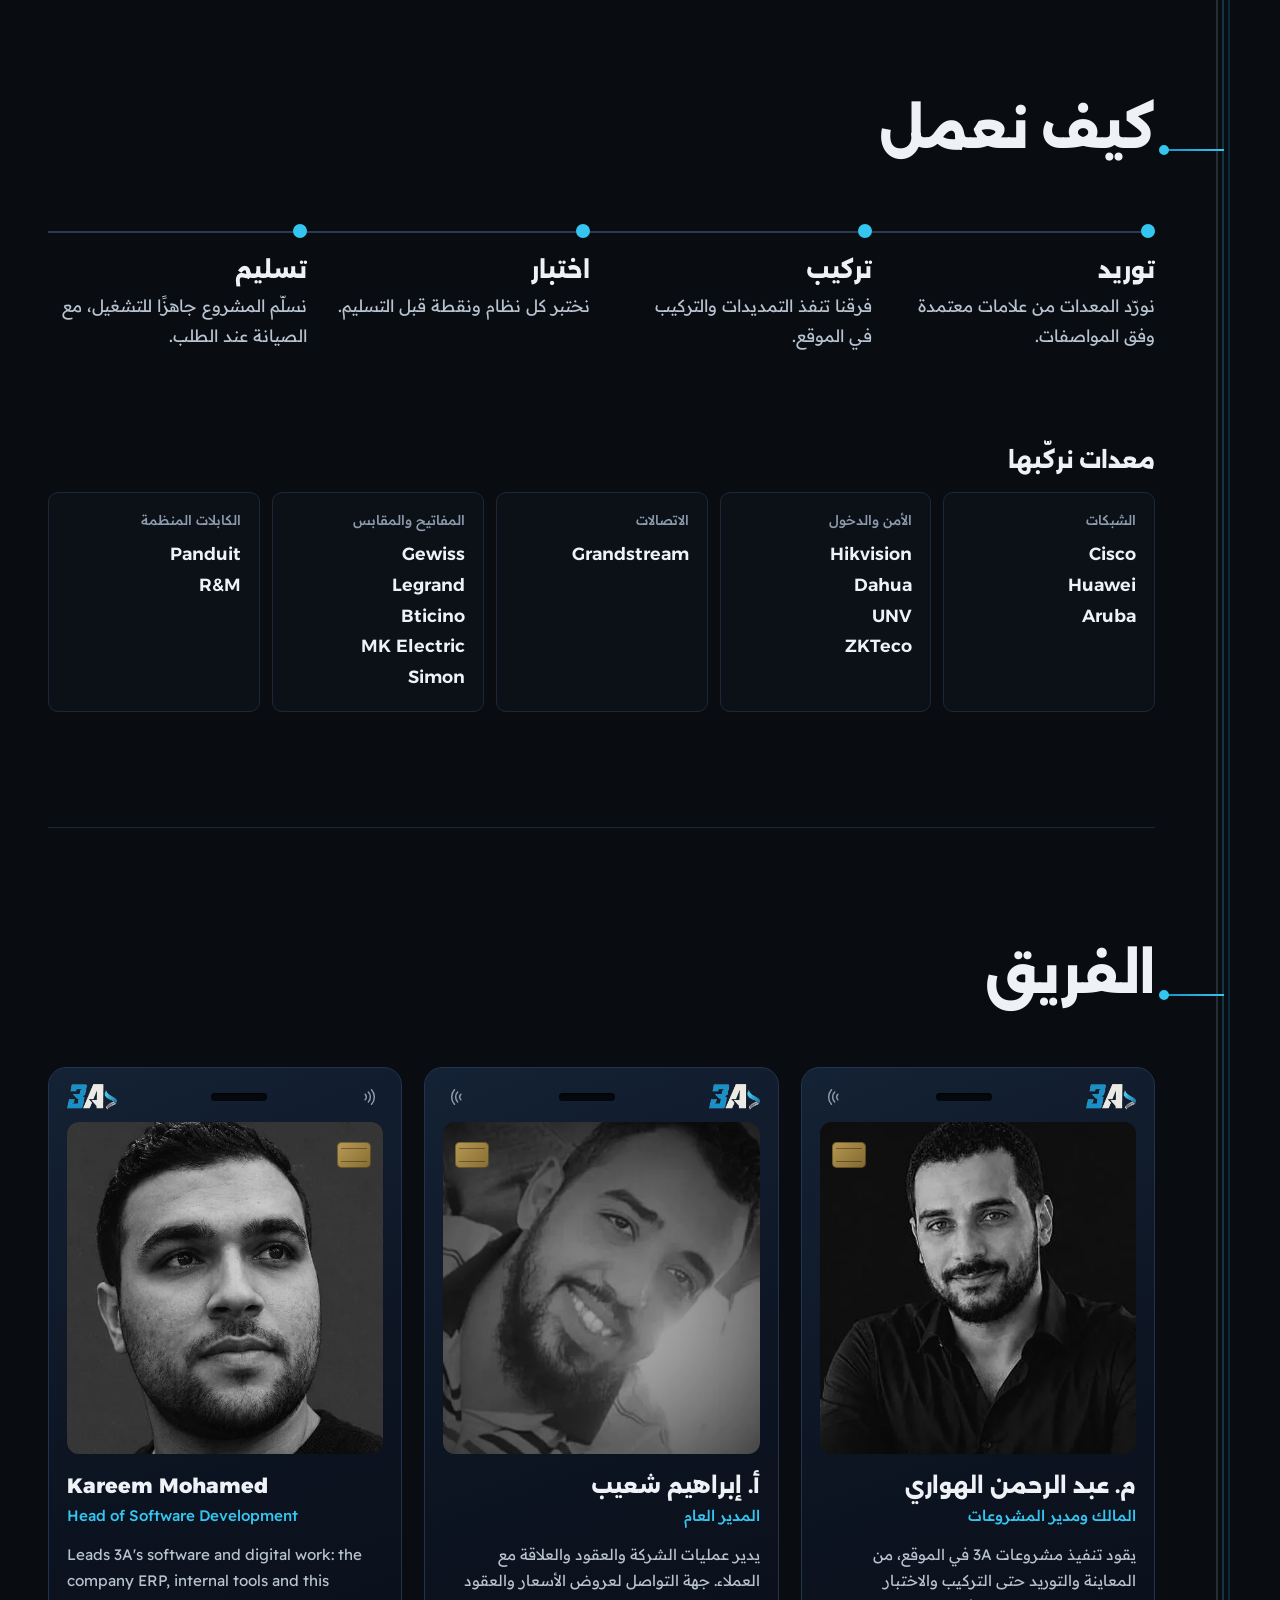
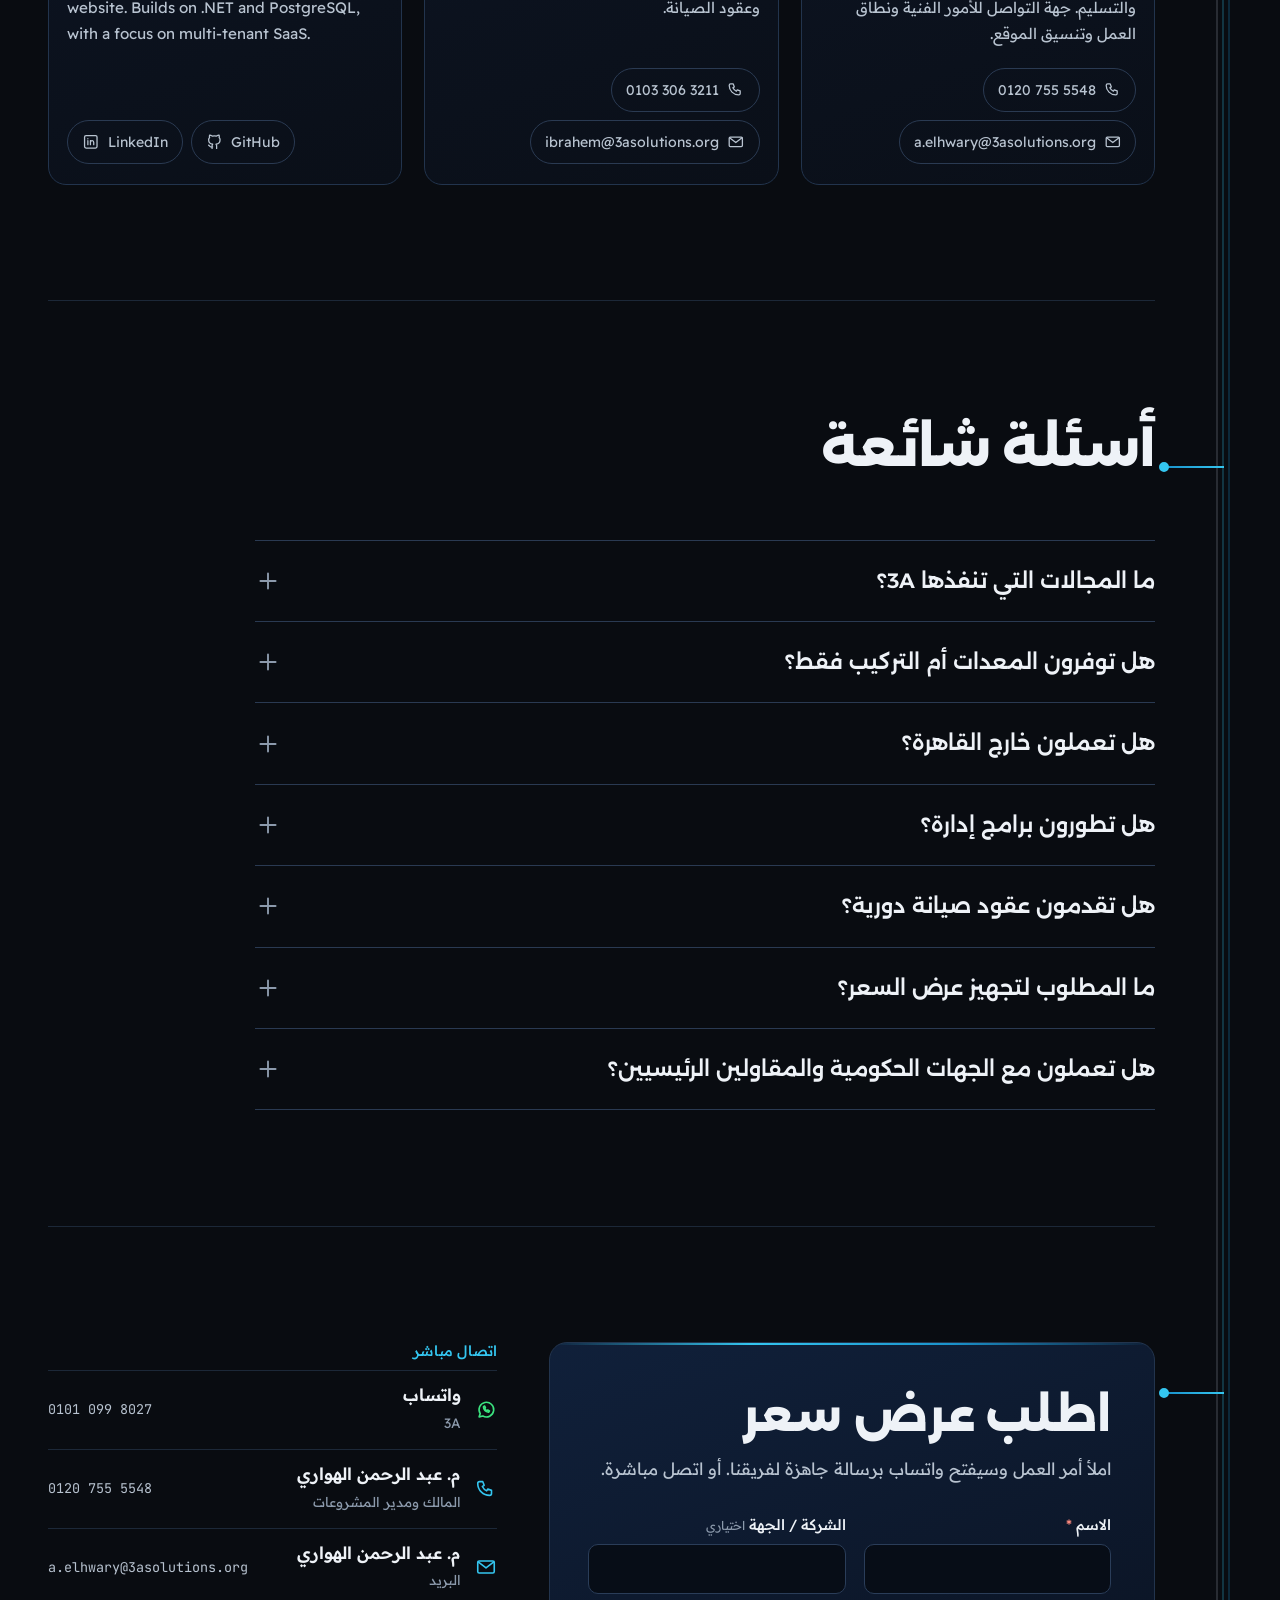
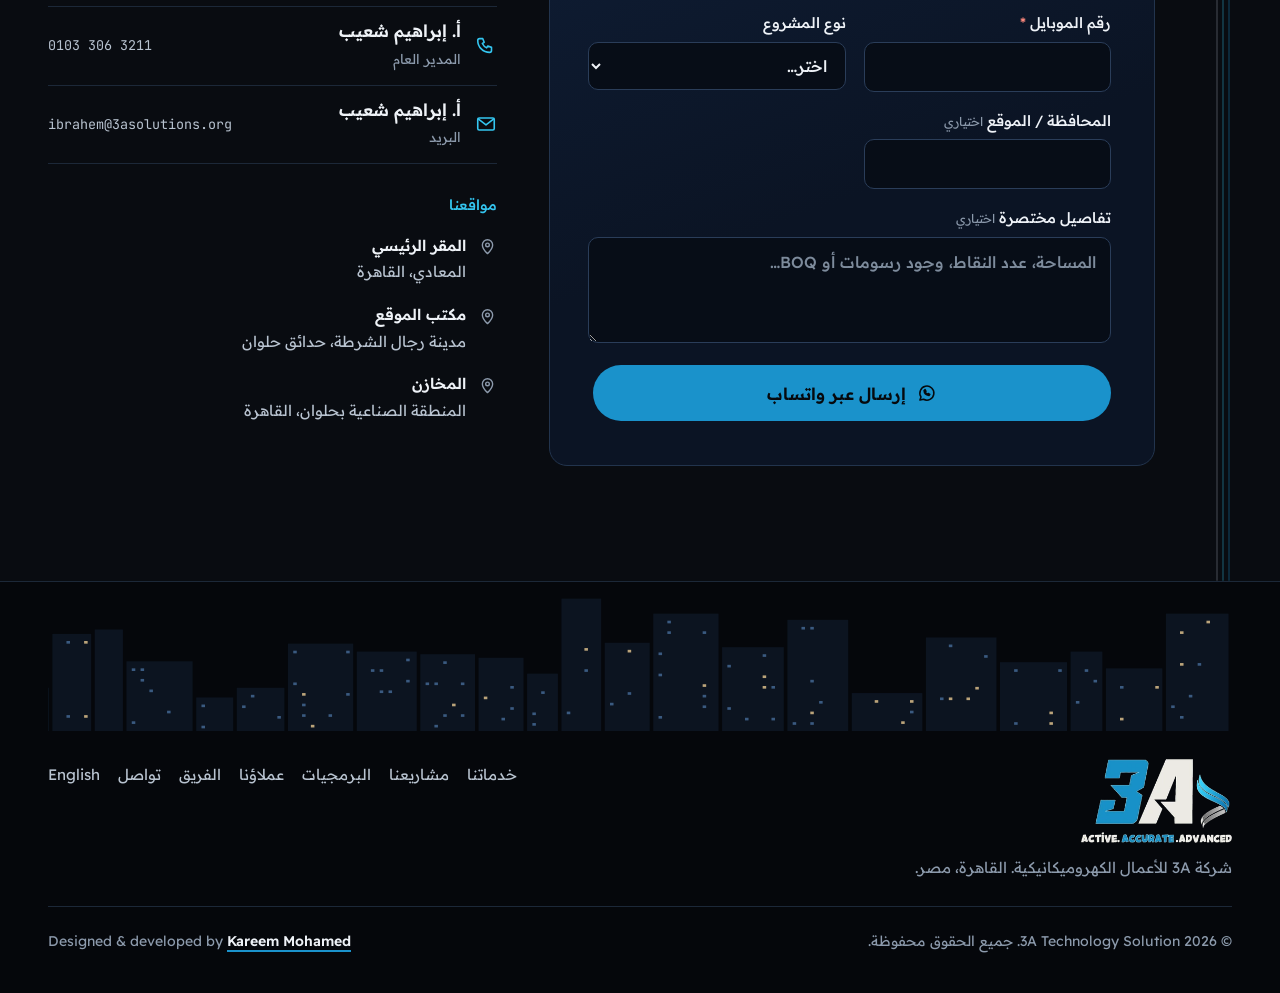
==== commit 121b83c3: "Fix projects timeline never revealing on scroll The 40-entry timeline is taller than the viewport, s" ====
--- a/ar/index.html
+++ b/ar/index.html
@@ -28,8 +28,8 @@
 <link rel="preconnect" href="https://fonts.googleapis.com">
 <link rel="preconnect" href="https://fonts.gstatic.com" crossorigin>
 <link rel="stylesheet" href="https://fonts.googleapis.com/css2?family=Alexandria:wght@600;800&family=JetBrains+Mono:wght@500&family=Readex+Pro:wght@400;500;600&display=swap">
-<link rel="stylesheet" href="../assets/css/site.css?v=2026.15">
-<script type="application/ld+json">{"@context":"https://schema.org","@graph":[{"@type":"ElectricalContractor","@id":"https://3asolutions.org/#org","name":"3A Technology Solution","alternateName":["3A للأعمال الكهروميكانيكية","3ACo","3A Company"],"url":"https://3asolutions.org/ar/","logo":"https://3asolutions.org/assets/img/logo.png","image":"https://3asolutions.org/assets/img/og.jpg","description":"مقاول كهروميكانيك وتيار خفيف منذ 2016: شبكات Data و Racks، كاميرات مراقبة، إنذار حريق، صوتيات، كهرباء وتكييف. مشاريع بالعاصمة الإدارية. اطلب عرض سعر.","foundingDate":"2016","slogan":"Active. Accurate. Advanced.","telephone":"+201117874632","email":"a.elhwary@3asolutions.org","address":{"@type":"PostalAddress","addressLocality":"المعادي","addressRegion":"القاهرة","addressCountry":"EG"},"areaServed":[{"@type":"Country","name":"Egypt"},{"@type":"Country","name":"Saudi Arabia"},{"@type":"Country","name":"Kuwait"}],"contactPoint":[{"@type":"ContactPoint","telephone":"+201010998027","contactType":"sales","availableLanguage":["Arabic","English"]},{"@type":"ContactPoint","telephone":"+201033063211","contactType":"customer service","availableLanguage":["Arabic"]}],"knowsAbout":["Low current systems","ELV","Structured cabling","Fiber optics","CCTV","Fire alarm","Public address","Access control","MATV","BMS","Electrical installation","HVAC"],"hasOfferCatalog":{"@type":"OfferCatalog","name":"خدماتنا","itemListElement":[{"@type":"Offer","itemOffered":{"@type":"Service","name":"كهرباء"}},{"@type":"Offer","itemOffered":{"@type":"Service","name":"تيار خفيف"}},{"@type":"Offer","itemOffered":{"@type":"Service","name":"ميكانيكا"}},{"@type":"Offer","itemOffered":{"@type":"Service","name":"أنظمة ذكية"}},{"@type":"Offer","itemOffered":{"@type":"Service","name":"صيانة"}}]},"employee":[{"@id":"https://3asolutions.org/#abdelrhman"},{"@id":"https://3asolutions.org/#ibrahim"},{"@id":"https://3asolutions.org/#kareem"}]},{"@type":"WebSite","@id":"https://3asolutions.org/#website","url":"https://3asolutions.org/","name":"3A Technology Solution","inLanguage":["ar","en"],"publisher":{"@id":"https://3asolutions.org/#org"}},{"@type":"WebPage","@id":"https://3asolutions.org/ar/#page","url":"https://3asolutions.org/ar/","name":"3A للأعمال الكهروميكانيكية | مقاول تيار خفيف وكهرباء في مصر","inLanguage":"ar","isPartOf":{"@id":"https://3asolutions.org/#website"},"about":{"@id":"https://3asolutions.org/#org"}},{"@type":"Person","@id":"https://3asolutions.org/#abdelrhman","name":"Abdelrhman El-Hawary","jobTitle":"Owner & Projects Manager","telephone":"+201117874632","email":"a.elhwary@3asolutions.org","image":"https://3asolutions.org/assets/img/abdelrhman.jpg","worksFor":{"@id":"https://3asolutions.org/#org"}},{"@type":"Person","@id":"https://3asolutions.org/#ibrahim","name":"Ibrahim Shoaib","jobTitle":"General Manager","telephone":"+201033063211","email":"ibrahem@3asolutions.org","image":"https://3asolutions.org/assets/img/ibrahim.jpg","worksFor":{"@id":"https://3asolutions.org/#org"}},{"@type":"Person","@id":"https://3asolutions.org/#kareem","name":"Kareem Mohamed","jobTitle":"Head of Software Development","image":"https://3asolutions.org/assets/img/kareem.jpg","worksFor":{"@id":"https://3asolutions.org/#org"},"description":"Leads 3A's software and digital work: the company ERP, internal tools and this website. Builds on .NET and PostgreSQL, with a focus on multi-tenant SaaS.","knowsAbout":[".NET","PostgreSQL","ERP","Multi-tenant SaaS"],"alumniOf":{"@type":"CollegeOrUniversity","name":"Al-Azhar University"},"sameAs":["https://www.linkedin.com/in/kareem-mohamed-swe/","https://github.com/Kimoo193"]},{"@type":"ItemList","name":"مشاريعنا 2023–2026","itemListElement":[{"@type":"ListItem","position":1,"item":{"@type":"CreativeWork","name":"Intel Energy Solutions — معهد كليات","description":"تنفيذ شبكة إنذار الحريق وأنظمة الإنذار داخل كليات المعهد.","temporalCoverage":"أغسطس 2026 – مستمر","creator":{"@id":"https://3asolutions.org/#org"}}},{"@type":"ListItem","position":2,"item":{"@type":"CreativeWork","name":"البرج الأيقوني — العاصمة الإدارية الجديدة","description":"أعمال الألياف الضوئية والتيار الخفيف.","temporalCoverage":"2026","creator":{"@id":"https://3asolutions.org/#org"}}},{"@type":"ListItem","position":3,"item":{"@type":"CreativeWork","name":"Mountain Construction — فندق، محافظة بورسعيد","description":"توريد وتركيب الـ Central Dish وأنظمة الدخول والخروج وكاميرات المراقبة.","temporalCoverage":"أبريل – يونيو 2026","creator":{"@id":"https://3asolutions.org/#org"}}},{"@type":"ListItem","position":4,"item":{"@type":"CreativeWork","name":"الأبراج الصينية — العاصمة الإدارية الجديدة","description":"تجهيز الـ Racks وسحب كابلات الألياف الضوئية ولحامها.","temporalCoverage":"2025 – 2026","creator":{"@id":"https://3asolutions.org/#org"}}},{"@type":"ListItem","position":5,"item":{"@type":"CreativeWork","name":"مدينة المعرفة — العاصمة الإدارية الجديدة","description":"تجهيز الـ Racks وأعمال البنية التحتية للبيانات.","temporalCoverage":"2025 – 2026","creator":{"@id":"https://3asolutions.org/#org"}}},{"@type":"ListItem","position":6,"item":{"@type":"CreativeWork","name":"الجيد للمقاولات والتوريدات — وحدة طب أسرة، كفر الوصلين، مركز أطفيح، الجيزة","description":"تأسيس وتوريد وتركيب أنظمة التيار الخفيف.","temporalCoverage":"سبتمبر – أكتوبر 2025","creator":{"@id":"https://3asolutions.org/#org"}}},{"@type":"ListItem","position":7,"item":{"@type":"CreativeWork","name":"مكاتب النيابة المصرية — شبكة المعلومات","description":"تركيب منظومة شبكة المعلومات الجديدة.","temporalCoverage":"2025","creator":{"@id":"https://3asolutions.org/#org"}}},{"@type":"ListItem","position":8,"item":{"@type":"CreativeWork","name":"جامعة الجلالة — البنية التكنولوجية","description":"تجهيز الـ Racks وأنظمة التيار الخفيف.","temporalCoverage":"2025","creator":{"@id":"https://3asolutions.org/#org"}}},{"@type":"ListItem","position":9,"item":{"@type":"CreativeWork","name":"الحي الوزاري — العاصمة الإدارية الجديدة","description":"أعمال البيانات وتجهيز الـ Racks وتركيب كاميرات المراقبة.","temporalCoverage":"2025","creator":{"@id":"https://3asolutions.org/#org"}}},{"@type":"ListItem","position":10,"item":{"@type":"CreativeWork","name":"التراث — وحدة صحية، مركز قوص، محافظة قنا","description":"تأسيس وتنفيذ أنظمة التيار الخفيف.","temporalCoverage":"نوفمبر 2024 – يناير 2025","creator":{"@id":"https://3asolutions.org/#org"}}},{"@type":"ListItem","position":11,"item":{"@type":"CreativeWork","name":"حياة كريمة — 7 وحدات صحية","description":"تأسيس وتشطيب أنظمة التيار الخفيف.","temporalCoverage":"2023 – 2026","creator":{"@id":"https://3asolutions.org/#org"}}},{"@type":"ListItem","position":12,"item":{"@type":"CreativeWork","name":"مصنع General Motors — عقد صيانة","description":"خدمات صيانة بموجب عقد، وتم تجديده للفترة التالية.","temporalCoverage":"2023 – 2025","creator":{"@id":"https://3asolutions.org/#org"}}},{"@type":"ListItem","position":13,"item":{"@type":"CreativeWork","name":"TATAS — معهد كليات","description":"توريد وتركيب سماعات أنظمة النداء العام (PA) داخل المعهد.","temporalCoverage":"مايو – ديسمبر 2023","creator":{"@id":"https://3asolutions.org/#org"}}}]},{"@type":"FAQPage","inLanguage":"ar","mainEntity":[{"@type":"Question","name":"ما المجالات التي تنفذها 3A؟","acceptedAnswer":{"@type":"Answer","text":"الكهرباء (تمديدات ولوحات وإضاءة وقوى)، والميكانيكا (تكييف وتهوية وسباكة وإطفاء)، والتيار الخفيف (شبكات Data و Racks وألياف ضوئية وكاميرات وإنذار حريق ونداء عام وتحكم في الدخول و Central Dish)، والأنظمة الذكية، وعقود الصيانة."}},{"@type":"Question","name":"هل توفرون المعدات أم التركيب فقط؟","acceptedAnswer":{"@type":"Answer","text":"الاثنين. نورّد المعدات ونركّبها ونختبرها ونسلّمها جاهزة للتشغيل، ويمكننا التنفيذ على معدات يوفرها العميل."}},{"@type":"Question","name":"هل تعملون خارج القاهرة؟","acceptedAnswer":{"@type":"Answer","text":"نعم. نفذنا مشاريع في العاصمة الإدارية والجيزة وقنا وبورسعيد ومراكز حياة كريمة، ولدينا عملاء من القطاع الخاص في السعودية والكويت."}},{"@type":"Question","name":"هل تقدمون عقود صيانة دورية؟","acceptedAnswer":{"@type":"Answer","text":"نعم. مثال ذلك عقد صيانة مصنع General Motors الذي جُدِّد للفترة التالية."}},{"@type":"Question","name":"ما المطلوب لتجهيز عرض السعر؟","acceptedAnswer":{"@type":"Answer","text":"أرسل الرسومات أو جدول الكميات (BOQ) وموقع المشروع والموعد المطلوب عبر واتساب أو النموذج أدناه، ونرجع لك بعد مراجعتها."}},{"@type":"Question","name":"هل تعملون مع الجهات الحكومية والمقاولين الرئيسيين؟","acceptedAnswer":{"@type":"Answer","text":"نعم. عملنا مع جهات بالقطاع الحكومي وشركة العاصمة الإدارية و ENPPI، وكمقاول باطن لشركات مقاولات مثل الجيد و Mountain Construction."}}]}]}</script>
+<link rel="stylesheet" href="../assets/css/site.css?v=2026.19">
+<script type="application/ld+json">{"@context":"https://schema.org","@graph":[{"@type":"ElectricalContractor","@id":"https://3asolutions.org/#org","name":"3A Technology Solution","alternateName":["3A للأعمال الكهروميكانيكية","3ACo","3A Company"],"url":"https://3asolutions.org/ar/","logo":"https://3asolutions.org/assets/img/logo.png","image":"https://3asolutions.org/assets/img/og.jpg","description":"مقاول كهروميكانيك وتيار خفيف منذ 2016: شبكات Data و Racks، كاميرات مراقبة، إنذار حريق، صوتيات، كهرباء وتكييف. مشاريع بالعاصمة الإدارية. اطلب عرض سعر.","foundingDate":"2016","slogan":"Active. Accurate. Advanced.","telephone":"+201207555548","email":"a.elhwary@3asolutions.org","address":{"@type":"PostalAddress","addressLocality":"المعادي","addressRegion":"القاهرة","addressCountry":"EG"},"areaServed":[{"@type":"Country","name":"Egypt"},{"@type":"Country","name":"Saudi Arabia"},{"@type":"Country","name":"Kuwait"}],"contactPoint":[{"@type":"ContactPoint","telephone":"+201010998027","contactType":"sales","availableLanguage":["Arabic","English"]},{"@type":"ContactPoint","telephone":"+201033063211","contactType":"customer service","availableLanguage":["Arabic"]}],"knowsAbout":["Low current systems","ELV","Structured cabling","Fiber optics","CCTV","Fire alarm","Public address","Access control","MATV","BMS","Electrical installation","HVAC","CRM software","ERP software","Factory management software","Clinic management software"],"hasOfferCatalog":{"@type":"OfferCatalog","name":"خدماتنا","itemListElement":[{"@type":"Offer","itemOffered":{"@type":"Service","name":"كهرباء"}},{"@type":"Offer","itemOffered":{"@type":"Service","name":"تيار خفيف"}},{"@type":"Offer","itemOffered":{"@type":"Service","name":"ميكانيكا"}},{"@type":"Offer","itemOffered":{"@type":"Service","name":"أنظمة ذكية"}},{"@type":"Offer","itemOffered":{"@type":"Service","name":"صيانة"}},{"@type":"Offer","itemOffered":{"@type":"Service","name":"CRM"}},{"@type":"Offer","itemOffered":{"@type":"Service","name":"برامج إدارة الشركات"}},{"@type":"Offer","itemOffered":{"@type":"Service","name":"برامج إدارة المصانع"}},{"@type":"Offer","itemOffered":{"@type":"Service","name":"برامج إدارة العيادات"}}]},"employee":[{"@id":"https://3asolutions.org/#abdelrhman"},{"@id":"https://3asolutions.org/#ibrahim"},{"@id":"https://3asolutions.org/#kareem"}]},{"@type":"WebSite","@id":"https://3asolutions.org/#website","url":"https://3asolutions.org/","name":"3A Technology Solution","inLanguage":["ar","en"],"publisher":{"@id":"https://3asolutions.org/#org"}},{"@type":"WebPage","@id":"https://3asolutions.org/ar/#page","url":"https://3asolutions.org/ar/","name":"3A للأعمال الكهروميكانيكية | مقاول تيار خفيف وكهرباء في مصر","inLanguage":"ar","isPartOf":{"@id":"https://3asolutions.org/#website"},"about":{"@id":"https://3asolutions.org/#org"}},{"@type":"Person","@id":"https://3asolutions.org/#abdelrhman","name":"Abdelrhman El-Hawary","jobTitle":"Owner & Projects Manager","telephone":"+201207555548","email":"a.elhwary@3asolutions.org","image":"https://3asolutions.org/assets/img/abdelrhman.jpg","worksFor":{"@id":"https://3asolutions.org/#org"}},{"@type":"Person","@id":"https://3asolutions.org/#ibrahim","name":"Ibrahim Shoaib","jobTitle":"General Manager","telephone":"+201033063211","email":"ibrahem@3asolutions.org","image":"https://3asolutions.org/assets/img/ibrahim.jpg","worksFor":{"@id":"https://3asolutions.org/#org"}},{"@type":"Person","@id":"https://3asolutions.org/#kareem","name":"Kareem Mohamed","jobTitle":"Head of Software Development","image":"https://3asolutions.org/assets/img/kareem.jpg","worksFor":{"@id":"https://3asolutions.org/#org"},"description":"Leads 3A's software and digital work: the company ERP, internal tools and this website. Builds on .NET and PostgreSQL, with a focus on multi-tenant SaaS.","knowsAbout":[".NET","PostgreSQL","ERP","Multi-tenant SaaS"],"alumniOf":{"@type":"CollegeOrUniversity","name":"Al-Azhar University"},"sameAs":["https://www.linkedin.com/in/kareem-mohamed-swe/","https://github.com/Kimoo193"]},{"@type":"ItemList","name":"مشاريعنا 2016–2026","itemListElement":[{"@type":"ListItem","position":1,"item":{"@type":"CreativeWork","name":"Intel Energy Solutions — معهد كليات","description":"تنفيذ شبكة إنذار الحريق وأنظمة الإنذار داخل كليات المعهد.","temporalCoverage":"أغسطس 2026 – مستمر","creator":{"@id":"https://3asolutions.org/#org"}}},{"@type":"ListItem","position":2,"item":{"@type":"CreativeWork","name":"البرج الأيقوني — العاصمة الإدارية الجديدة","description":"أعمال الألياف الضوئية والتيار الخفيف.","temporalCoverage":"2026","creator":{"@id":"https://3asolutions.org/#org"}}},{"@type":"ListItem","position":3,"item":{"@type":"CreativeWork","name":"Mountain Construction — فندق، محافظة بورسعيد","description":"توريد وتركيب الـ Central Dish وأنظمة الدخول والخروج وكاميرات المراقبة.","temporalCoverage":"أبريل – يونيو 2026","creator":{"@id":"https://3asolutions.org/#org"}}},{"@type":"ListItem","position":4,"item":{"@type":"CreativeWork","name":"الأبراج الصينية — العاصمة الإدارية الجديدة","description":"تجهيز الـ Racks وسحب كابلات الألياف الضوئية ولحامها.","temporalCoverage":"2025 – 2026","creator":{"@id":"https://3asolutions.org/#org"}}},{"@type":"ListItem","position":5,"item":{"@type":"CreativeWork","name":"مدينة المعرفة — العاصمة الإدارية الجديدة","description":"تجهيز الـ Racks وأعمال البنية التحتية للبيانات.","temporalCoverage":"2025 – 2026","creator":{"@id":"https://3asolutions.org/#org"}}},{"@type":"ListItem","position":6,"item":{"@type":"CreativeWork","name":"الجيد للمقاولات والتوريدات — وحدة طب أسرة، كفر الوصلين، مركز أطفيح، الجيزة","description":"تأسيس وتوريد وتركيب أنظمة التيار الخفيف.","temporalCoverage":"سبتمبر – أكتوبر 2025","creator":{"@id":"https://3asolutions.org/#org"}}},{"@type":"ListItem","position":7,"item":{"@type":"CreativeWork","name":"مكاتب النيابة المصرية — شبكة المعلومات","description":"تركيب منظومة شبكة المعلومات الجديدة.","temporalCoverage":"2025","creator":{"@id":"https://3asolutions.org/#org"}}},{"@type":"ListItem","position":8,"item":{"@type":"CreativeWork","name":"جامعة الجلالة — البنية التكنولوجية","description":"تجهيز الـ Racks وأنظمة التيار الخفيف.","temporalCoverage":"2025","creator":{"@id":"https://3asolutions.org/#org"}}},{"@type":"ListItem","position":9,"item":{"@type":"CreativeWork","name":"الحي الوزاري — العاصمة الإدارية الجديدة","description":"أعمال البيانات وتجهيز الـ Racks وتركيب كاميرات المراقبة.","temporalCoverage":"2025","creator":{"@id":"https://3asolutions.org/#org"}}},{"@type":"ListItem","position":10,"item":{"@type":"CreativeWork","name":"التراث — وحدة صحية، مركز قوص، محافظة قنا","description":"تأسيس وتنفيذ أنظمة التيار الخفيف.","temporalCoverage":"نوفمبر 2024 – يناير 2025","creator":{"@id":"https://3asolutions.org/#org"}}},{"@type":"ListItem","position":11,"item":{"@type":"CreativeWork","name":"حياة كريمة — 7 وحدات صحية","description":"تأسيس وتشطيب أنظمة التيار الخفيف.","temporalCoverage":"2023 – 2026","creator":{"@id":"https://3asolutions.org/#org"}}},{"@type":"ListItem","position":12,"item":{"@type":"CreativeWork","name":"مصنع General Motors — عقد صيانة","description":"خدمات صيانة بموجب عقد، وتم تجديده للفترة التالية.","temporalCoverage":"2023 – 2025","creator":{"@id":"https://3asolutions.org/#org"}}},{"@type":"ListItem","position":13,"item":{"@type":"CreativeWork","name":"TATAS — معهد كليات","description":"توريد وتركيب سماعات أنظمة النداء العام (PA) داخل المعهد.","temporalCoverage":"مايو – ديسمبر 2023","creator":{"@id":"https://3asolutions.org/#org"}}},{"@type":"ListItem","position":14,"item":{"@type":"CreativeWork","name":"جهة حكومية — المدارس اليابانية","description":"أعمال التيار الخفيف وتقفيل الـ Racks وتركيب أجهزة الـ ONT و ONU.","temporalCoverage":"2022","creator":{"@id":"https://3asolutions.org/#org"}}},{"@type":"ListItem","position":15,"item":{"@type":"CreativeWork","name":"جهة حكومية — المنطقة الإدارية","description":"تأسيس وتقفيل أعمال التيار الخفيف: 140 مبنى و 170 Rack و 20,000 مخرج.","temporalCoverage":"2021","creator":{"@id":"https://3asolutions.org/#org"}}},{"@type":"ListItem","position":16,"item":{"@type":"CreativeWork","name":"المنصورة 5 — العاصمة الإدارية الجديدة","description":"أعمال التيار الخفيف وتقفيل الـ Racks.","temporalCoverage":"2021","creator":{"@id":"https://3asolutions.org/#org"}}},{"@type":"ListItem","position":17,"item":{"@type":"CreativeWork","name":"الحي الوزاري — العاصمة الإدارية الجديدة","description":"ربط جميع غرف التحكم وأعمال الـ Patching للكابلات.","temporalCoverage":"2021","creator":{"@id":"https://3asolutions.org/#org"}}},{"@type":"ListItem","position":18,"item":{"@type":"CreativeWork","name":"جهة حكومية — ربط المباني بالألياف الضوئية","description":"ربط جميع المباني بالألياف الضوئية: مد 300,000 متر ولحام 25,000 Core.","temporalCoverage":"2021","creator":{"@id":"https://3asolutions.org/#org"}}},{"@type":"ListItem","position":19,"item":{"@type":"CreativeWork","name":"جهة حكومية — مجمع مبانٍ إدارية","description":"سحب وتقفيل الـ Racks لنحو 30,000 كابل.","temporalCoverage":"2021","creator":{"@id":"https://3asolutions.org/#org"}}},{"@type":"ListItem","position":20,"item":{"@type":"CreativeWork","name":"الحي الحكومي — العاصمة الإدارية الجديدة","description":"أعمال التيار الخفيف وتقفيل الـ Racks لمبنى شركة العاصمة الإدارية وأربعة مبانٍ وزارية.","temporalCoverage":"2020","creator":{"@id":"https://3asolutions.org/#org"}}},{"@type":"ListItem","position":21,"item":{"@type":"CreativeWork","name":"البرج الأيقوني — العاصمة الإدارية الجديدة","description":"مد ولحام شبكة الألياف الضوئية الداخلية للبرج وربط غرف التحكم الفرعية والرئيسية.","temporalCoverage":"2020","creator":{"@id":"https://3asolutions.org/#org"}}},{"@type":"ListItem","position":22,"item":{"@type":"CreativeWork","name":"الأبراج الصينية — العاصمة الإدارية الجديدة","description":"مد ولحام شبكة الألياف الضوئية الداخلية للأبراج وربط غرف التحكم الفرعية والرئيسية.","temporalCoverage":"2020","creator":{"@id":"https://3asolutions.org/#org"}}},{"@type":"ListItem","position":23,"item":{"@type":"CreativeWork","name":"فندق الماسة — العلمين","description":"تأسيس وتشغيل الأنظمة الأمنية وأنظمة التيار الخفيف وربطها بالـ BMS.","temporalCoverage":"2020","creator":{"@id":"https://3asolutions.org/#org"}}},{"@type":"ListItem","position":24,"item":{"@type":"CreativeWork","name":"جامعة الجلالة — التيار الخفيف","description":"تأسيس وتشغيل أنظمة التيار الخفيف وتقفيل الـ Racks.","temporalCoverage":"2019","creator":{"@id":"https://3asolutions.org/#org"}}},{"@type":"ListItem","position":25,"item":{"@type":"CreativeWork","name":"جامعة السويس — المعامل","description":"تأسيس وتشغيل كهرباء وتيار خفيف المعامل.","temporalCoverage":"2019","creator":{"@id":"https://3asolutions.org/#org"}}},{"@type":"ListItem","position":26,"item":{"@type":"CreativeWork","name":"ACT — مستشفى السويس التخصصي","description":"تأسيس وتشغيل أنظمة التيار الخفيف: الدخول والخروج والمراقبة ومد الكابلات وتقفيل الـ Racks.","temporalCoverage":"2019","creator":{"@id":"https://3asolutions.org/#org"}}},{"@type":"ListItem","position":27,"item":{"@type":"CreativeWork","name":"KENT College — غرب القاهرة","description":"تأسيس وتشغيل الأنظمة الأمنية وكاميرات المراقبة وتقفيل الـ Racks.","temporalCoverage":"2019","creator":{"@id":"https://3asolutions.org/#org"}}},{"@type":"ListItem","position":28,"item":{"@type":"CreativeWork","name":"فندق الماسة — العاصمة الإدارية الجديدة","description":"تأسيس وتشغيل أنظمة التيار الخفيف المتكاملة للفندق وقاعة المؤتمرات، وربطها بالـ BMS.","temporalCoverage":"2019","creator":{"@id":"https://3asolutions.org/#org"}}},{"@type":"ListItem","position":29,"item":{"@type":"CreativeWork","name":"Uptown Cairo — كمبوند، 70 فيلا","description":"تأسيس البنية التحتية لكابلات الألياف الضوئية ومداري الكابلات، وتأسيس وتشغيل التيار الخفيف والكهرباء لـ 70 فيلا.","temporalCoverage":"2018","creator":{"@id":"https://3asolutions.org/#org"}}},{"@type":"ListItem","position":30,"item":{"@type":"CreativeWork","name":"مصنع General Motors — خطوط التجميع","description":"رفع كفاءة الكابلات الخاصة بماكينات التجميع.","temporalCoverage":"2018","creator":{"@id":"https://3asolutions.org/#org"}}},{"@type":"ListItem","position":31,"item":{"@type":"CreativeWork","name":"مدرسة النيل — فرع الياسمين","description":"تأسيس وتشغيل أنظمة التيار الخفيف: كاميرات المراقبة وأجهزة الحضور والانصراف.","temporalCoverage":"2018","creator":{"@id":"https://3asolutions.org/#org"}}},{"@type":"ListItem","position":32,"item":{"@type":"CreativeWork","name":"فندق الماسة — مدينة نصر","description":"تجديد أنظمة الدخول والخروج وربطها بالـ BMS.","temporalCoverage":"2018","creator":{"@id":"https://3asolutions.org/#org"}}},{"@type":"ListItem","position":33,"item":{"@type":"CreativeWork","name":"ACT — المحاكم والنيابات، الإسكندرية","description":"أعمال المنظومة الرقمية الجديدة بالمحاكم والنيابات.","temporalCoverage":"2018","creator":{"@id":"https://3asolutions.org/#org"}}},{"@type":"ListItem","position":34,"item":{"@type":"CreativeWork","name":"مسرح البالون — الكهرباء والإضاءة","description":"تجديد الإضاءة الداخلية للمسرح وإعادة ضبط الأحمال وتغيير لوحات الكهرباء وعمل آبار التأريض.","temporalCoverage":"2017","creator":{"@id":"https://3asolutions.org/#org"}}},{"@type":"ListItem","position":35,"item":{"@type":"CreativeWork","name":"أكاديمية الشرطة الجديدة — تقفيل الـ Racks","description":"أعمال تقفيل الـ Racks.","temporalCoverage":"2017","creator":{"@id":"https://3asolutions.org/#org"}}},{"@type":"ListItem","position":36,"item":{"@type":"CreativeWork","name":"الجامعة الروسية — كلية الصيدلة","description":"تأسيس وتشغيل أنظمة التيار الخفيف والكهرباء والإضاءة الداخلية والخارجية.","temporalCoverage":"2017","creator":{"@id":"https://3asolutions.org/#org"}}},{"@type":"ListItem","position":37,"item":{"@type":"CreativeWork","name":"الجامعة الروسية — كلية طب الأسنان","description":"تأسيس وتشغيل أنظمة التيار الخفيف والكهرباء والإضاءة الداخلية والخارجية.","temporalCoverage":"2016","creator":{"@id":"https://3asolutions.org/#org"}}},{"@type":"ListItem","position":38,"item":{"@type":"CreativeWork","name":"BMW — مركز صيانة معتمد","description":"تأسيس وتشغيل الأنظمة الأمنية للفرع: كاميرات المراقبة وأنظمة الدخول والخروج.","temporalCoverage":"2016","creator":{"@id":"https://3asolutions.org/#org"}}},{"@type":"ListItem","position":39,"item":{"@type":"CreativeWork","name":"ACT — المحاكم والنيابات، شرق وغرب القاهرة","description":"أعمال المنظومة الرقمية الجديدة بالمحاكم والنيابات.","temporalCoverage":"2016","creator":{"@id":"https://3asolutions.org/#org"}}},{"@type":"ListItem","position":40,"item":{"@type":"CreativeWork","name":"Qatari Diar — الألياف الضوئية والـ Racks","description":"أعمال شبكة الألياف الضوئية وربط الـ Racks وتقفيلها وربط الأنظمة بالـ BMS.","temporalCoverage":"2016","creator":{"@id":"https://3asolutions.org/#org"}}}]},{"@type":"FAQPage","inLanguage":"ar","mainEntity":[{"@type":"Question","name":"ما المجالات التي تنفذها 3A؟","acceptedAnswer":{"@type":"Answer","text":"الكهرباء (تمديدات ولوحات وإضاءة وقوى)، والميكانيكا (تكييف وتهوية وسباكة وإطفاء)، والتيار الخفيف (شبكات Data و Racks وألياف ضوئية وكاميرات وإنذار حريق ونداء عام وتحكم في الدخول و Central Dish)، والأنظمة الذكية، وعقود الصيانة."}},{"@type":"Question","name":"هل توفرون المعدات أم التركيب فقط؟","acceptedAnswer":{"@type":"Answer","text":"الاثنين. نورّد المعدات ونركّبها ونختبرها ونسلّمها جاهزة للتشغيل، ويمكننا التنفيذ على معدات يوفرها العميل."}},{"@type":"Question","name":"هل تعملون خارج القاهرة؟","acceptedAnswer":{"@type":"Answer","text":"نعم. نفذنا مشاريع في العاصمة الإدارية والإسكندرية والسويس والعلمين والجيزة وقنا وبورسعيد ومراكز حياة كريمة، ولدينا عملاء من القطاع الخاص في السعودية والكويت."}},{"@type":"Question","name":"هل تطورون برامج إدارة؟","acceptedAnswer":{"@type":"Answer","text":"نعم. قسم البرمجة في 3A يطوّر أنظمة CRM وبرامج إدارة الشركات والمصانع والعيادات، ويخصصها حسب طريقة شغل كل عميل."}},{"@type":"Question","name":"هل تقدمون عقود صيانة دورية؟","acceptedAnswer":{"@type":"Answer","text":"نعم. مثال ذلك عقد صيانة مصنع General Motors الذي جُدِّد للفترة التالية."}},{"@type":"Question","name":"ما المطلوب لتجهيز عرض السعر؟","acceptedAnswer":{"@type":"Answer","text":"أرسل الرسومات أو جدول الكميات (BOQ) وموقع المشروع والموعد المطلوب عبر واتساب أو النموذج أدناه، ونرجع لك بعد مراجعتها."}},{"@type":"Question","name":"هل تعملون مع الجهات الحكومية والمقاولين الرئيسيين؟","acceptedAnswer":{"@type":"Answer","text":"نعم. عملنا مع جهات بالقطاع الحكومي وشركة العاصمة الإدارية و ENPPI، وكمقاول باطن لشركات مقاولات مثل الجيد و Mountain Construction."}}]}]}</script>
 </head>
 <body>
 <a class="skip" href="#main">تخطَّ إلى المحتوى</a>
@@ -41,7 +41,7 @@
       <span class="logo-txt"><strong lang="en">3A Technology Solution</strong><small>للأعمال الكهروميكانيكية</small></span>
     </a>
     <nav class="nav" id="nav" aria-label="الرئيسية">
-      <ul><li><a href="#services">خدماتنا</a></li><li><a href="#projects">مشاريعنا</a></li><li><a href="#clients">عملاؤنا</a></li><li><a href="#team">الفريق</a></li><li><a href="#contact">تواصل</a></li></ul>
+      <ul><li><a href="#services">خدماتنا</a></li><li><a href="#projects">مشاريعنا</a></li><li><a href="#software">البرمجيات</a></li><li><a href="#clients">عملاؤنا</a></li><li><a href="#team">الفريق</a></li><li><a href="#contact">تواصل</a></li></ul>
     </nav>
     <div class="top-actions">
       <a class="lang" href="../" hreflang="en" lang="en" data-lang="en">English</a>
@@ -65,9 +65,9 @@
       <div class="ctas">
         <a class="btn btn-brand" href="#contact">اطلب عرض سعر<svg class="ic arr" viewBox="0 0 24 24" aria-hidden="true" focusable="false"><path d="M5 12h14M13 6l6 6-6 6"/></svg></a>
         <a class="btn btn-line" href="https://wa.me/201010998027?text=%D8%A7%D9%84%D8%B3%D9%84%D8%A7%D9%85%20%D8%B9%D9%84%D9%8A%D9%83%D9%85%D8%8C%20%D8%A3%D8%B1%D9%8A%D8%AF%20%D8%A7%D9%84%D8%A7%D8%B3%D8%AA%D9%81%D8%B3%D8%A7%D8%B1%20%D8%B9%D9%86%20%D9%85%D8%B4%D8%B1%D9%88%D8%B9." target="_blank" rel="noopener"><svg class="ic" viewBox="0 0 24 24" aria-hidden="true" focusable="false"><path d="M4.5 19.5l1.2-3.6A8 8 0 1 1 8.6 18.6z"/><path d="M9.2 8.6c.2 2.8 2.6 5.3 5.6 5.8l1-1.4-1.9-1-1 .8c-1-.5-1.8-1.3-2.3-2.3l.8-1-1-1.9z"/></svg>واتساب</a>
-        <a class="btn btn-ghost" href="tel:+201117874632"><svg class="ic" viewBox="0 0 24 24" aria-hidden="true" focusable="false"><path d="M5 4h3.5l1.5 4-2 1.3a10 10 0 0 0 4.7 4.7L14 12l4 1.5V17a2 2 0 0 1-2 2A13 13 0 0 1 3 6a2 2 0 0 1 2-2z"/></svg><span dir="ltr">0111 787 4632</span></a>
+        <a class="btn btn-ghost" href="tel:+201207555548"><svg class="ic" viewBox="0 0 24 24" aria-hidden="true" focusable="false"><path d="M5 4h3.5l1.5 4-2 1.3a10 10 0 0 0 4.7 4.7L14 12l4 1.5V17a2 2 0 0 1-2 2A13 13 0 0 1 3 6a2 2 0 0 1 2-2z"/></svg><span dir="ltr">0120 755 5548</span></a>
       </div>
-      <ul class="proof"><li>منذ 2016</li><li>13 مشروعًا منذ 2023</li><li>قطاع حكومي وخاص</li></ul>
+      <ul class="proof"><li>منذ 2016</li><li>+40 مشروعًا منفذًا</li><li>قطاع حكومي وخاص</li></ul>
     </div>
   </section>
 
@@ -78,8 +78,8 @@
       <div class="tap" aria-hidden="true"></div>
       <div class="sec-head"><h2 id="clients-h">عملاؤنا</h2></div>
       <div class="directory">
-        <div class="dir-col"><h3>القطاع الحكومي</h3><ul><li><span class="dn">وزارة الصحة</span><span class="dd" aria-hidden="true"></span><span class="dt">القطاع الحكومي</span></li><li><span class="dn">جهات حكومية</span><span class="dd" aria-hidden="true"></span><span class="dt">القطاع الحكومي</span></li><li><span class="dn">شركة العاصمة الإدارية</span><span class="dd" aria-hidden="true"></span><span class="dt">القطاع الحكومي</span></li><li><span class="dn">ENPPI</span><span class="dd" aria-hidden="true"></span><span class="dt">القطاع الحكومي</span></li><li><span class="dn">شركة علاء الدين</span><span class="dd" aria-hidden="true"></span><span class="dt">القطاع الحكومي</span></li></ul></div>
-        <div class="dir-col"><h3>القطاع الخاص</h3><ul><li><span class="dn">شركة الراجحي</span><span class="dd" aria-hidden="true"></span><span class="dt">السعودية</span></li><li><span class="dn">شركة الشارع</span><span class="dd" aria-hidden="true"></span><span class="dt">الكويت</span></li><li><span class="dn">شركة الرواد</span><span class="dd" aria-hidden="true"></span><span class="dt">القطاع الخاص</span></li><li><span class="dn">UPC</span><span class="dd" aria-hidden="true"></span><span class="dt">القطاع الخاص</span></li></ul><p class="more">والعديد من الشركات والمشاريع الأخرى.</p></div>
+        <div class="dir-col"><h3>القطاع الحكومي</h3><ul><li><span class="dn">وزارة الصحة</span><span class="dd" aria-hidden="true"></span><span class="dt">القطاع الحكومي</span></li><li><span class="dn">جهات حكومية</span><span class="dd" aria-hidden="true"></span><span class="dt">القطاع الحكومي</span></li><li><span class="dn">شركة العاصمة الإدارية</span><span class="dd" aria-hidden="true"></span><span class="dt">القطاع الحكومي</span></li><li><span class="dn">ENPPI</span><span class="dd" aria-hidden="true"></span><span class="dt">القطاع الحكومي</span></li><li><span class="dn">شركة علاء الدين</span><span class="dd" aria-hidden="true"></span><span class="dt">القطاع الحكومي</span></li><li><span class="dn">أكاديمية الشرطة الجديدة</span><span class="dd" aria-hidden="true"></span><span class="dt">القطاع الحكومي</span></li><li><span class="dn">فندق الماسة</span><span class="dd" aria-hidden="true"></span><span class="dt">القطاع الحكومي</span></li><li><span class="dn">جامعة السويس</span><span class="dd" aria-hidden="true"></span><span class="dt">القطاع الحكومي</span></li><li><span class="dn">مسرح البالون</span><span class="dd" aria-hidden="true"></span><span class="dt">القطاع الحكومي</span></li></ul></div>
+        <div class="dir-col"><h3>القطاع الخاص</h3><ul><li><span class="dn">شركة الراجحي</span><span class="dd" aria-hidden="true"></span><span class="dt">السعودية</span></li><li><span class="dn">شركة الشارع</span><span class="dd" aria-hidden="true"></span><span class="dt">الكويت</span></li><li><span class="dn">Qatari Diar</span><span class="dd" aria-hidden="true"></span><span class="dt">القطاع الخاص</span></li><li><span class="dn">ACT</span><span class="dd" aria-hidden="true"></span><span class="dt">القطاع الخاص</span></li><li><span class="dn">BMW</span><span class="dd" aria-hidden="true"></span><span class="dt">القطاع الخاص</span></li><li><span class="dn">General Motors</span><span class="dd" aria-hidden="true"></span><span class="dt">القطاع الخاص</span></li><li><span class="dn">Uptown Cairo</span><span class="dd" aria-hidden="true"></span><span class="dt">القطاع الخاص</span></li><li><span class="dn">الجامعة الروسية</span><span class="dd" aria-hidden="true"></span><span class="dt">القطاع الخاص</span></li><li><span class="dn">جامعة الجلالة</span><span class="dd" aria-hidden="true"></span><span class="dt">القطاع الخاص</span></li><li><span class="dn">KENT College</span><span class="dd" aria-hidden="true"></span><span class="dt">القطاع الخاص</span></li><li><span class="dn">مدرسة النيل</span><span class="dd" aria-hidden="true"></span><span class="dt">القطاع الخاص</span></li><li><span class="dn">شركة الرواد</span><span class="dd" aria-hidden="true"></span><span class="dt">القطاع الخاص</span></li><li><span class="dn">UPC</span><span class="dd" aria-hidden="true"></span><span class="dt">القطاع الخاص</span></li></ul><p class="more">والعديد من الشركات والمشاريع الأخرى.</p></div>
       </div>
     </section>
 
@@ -113,19 +113,19 @@
           <ul class="rooms"><li style="--i:0">عقود صيانة</li><li style="--i:1">صيانة وقائية</li><li style="--i:2">أعطال طارئة</li></ul>
         </li>
       </ol>
-      <ul class="meters" aria-label="قراءات"><li><span class="seg" data-value="2016" aria-hidden="true">2016</span><span class="sr">2016 </span><span class="m-label">سنة البدء</span></li><li><span class="seg" data-value="13" aria-hidden="true">13</span><span class="sr">13 </span><span class="m-label">مشروعًا 2023–2026</span></li><li><span class="seg" data-value="9" aria-hidden="true">9</span><span class="sr">9 </span><span class="m-label">وحدات صحية</span></li><li><span class="seg" data-value="4" aria-hidden="true">4</span><span class="sr">4 </span><span class="m-label">مشاريع بالعاصمة الإدارية</span></li></ul>
+      <ul class="meters" aria-label="قراءات"><li><span class="seg" data-value="2016" aria-hidden="true">2016</span><span class="sr">2016 </span><span class="m-label">سنة البدء</span></li><li><span class="seg" data-value="40" aria-hidden="true">40</span><span class="sr">40 </span><span class="m-label">مشروعًا 2016–2026</span></li><li><span class="seg" data-value="300" aria-hidden="true">300</span><span class="sr">300 </span><span class="m-label">كم ألياف ضوئية في مشروع واحد</span></li><li><span class="seg" data-value="170" aria-hidden="true">170</span><span class="sr">170 </span><span class="m-label">Rack في مشروع واحد</span></li></ul>
     </section>
 
-    <section class="floor" id="projects" aria-labelledby="projects-h" data-floor="02" data-name="مشاريعنا 2023–2026">
+    <section class="floor" id="projects" aria-labelledby="projects-h" data-floor="02" data-name="مشاريعنا 2016–2026">
       <div class="tap" aria-hidden="true"></div>
-      <div class="sec-head"><h2 id="projects-h">مشاريعنا 2023–2026</h2><p>مختارات من سابقة الأعمال، مرتبة من الأحدث. اختر نظامًا لتصفية الخط الزمني.</p></div>
-      <div class="filters" role="group" aria-label="تصفية حسب النظام"><button type="button" class="chip" data-filter="all" aria-pressed="true">الكل</button><button type="button" class="chip" data-filter="lv" aria-pressed="false">تيار خفيف</button><button type="button" class="chip" data-filter="data" aria-pressed="false">Data و Racks وألياف</button><button type="button" class="chip" data-filter="sec" aria-pressed="false">كاميرات ودخول</button><button type="button" class="chip" data-filter="fire" aria-pressed="false">إنذار حريق</button><button type="button" class="chip" data-filter="pa" aria-pressed="false">نداء عام</button><button type="button" class="chip" data-filter="mt" aria-pressed="false">صيانة</button></div>
-      <p class="count" aria-live="polite" id="pcount">13 من 13 مشروعًا</p>
+      <div class="sec-head"><h2 id="projects-h">مشاريعنا 2016–2026</h2><p>مختارات من سابقة الأعمال، مرتبة من الأحدث. اختر نظامًا لتصفية الخط الزمني.</p></div>
+      <div class="filters" role="group" aria-label="تصفية حسب النظام"><button type="button" class="chip" data-filter="all" aria-pressed="true">الكل</button><button type="button" class="chip" data-filter="lv" aria-pressed="false">تيار خفيف</button><button type="button" class="chip" data-filter="data" aria-pressed="false">Data و Racks وألياف</button><button type="button" class="chip" data-filter="sec" aria-pressed="false">كاميرات ودخول</button><button type="button" class="chip" data-filter="fire" aria-pressed="false">إنذار حريق</button><button type="button" class="chip" data-filter="pa" aria-pressed="false">نداء عام</button><button type="button" class="chip" data-filter="el" aria-pressed="false">كهرباء</button><button type="button" class="chip" data-filter="bms" aria-pressed="false">BMS</button><button type="button" class="chip" data-filter="mt" aria-pressed="false">صيانة</button></div>
+      <p class="count" aria-live="polite" id="pcount">40 من 40 مشروعًا</p>
       <ol class="trail" id="rows"><li class="yr" data-year="2026"><span dir="ltr">2026</span></li>
         <li class="stop" data-sys="fire" data-year="2026" data-c="fire">
           <span class="node" aria-hidden="true"></span>
           <article class="card">
-            <header><span class="ptag" dir="ltr">P-13</span><span class="status on"><span class="dot" aria-hidden="true"></span>مستمر</span></header>
+            <header><span class="ptag" dir="ltr">P-40</span><span class="status on"><span class="dot" aria-hidden="true"></span>مستمر</span></header>
             <h3>Intel Energy Solutions</h3>
             <p class="site">معهد كليات</p>
             <p class="scope">تنفيذ شبكة إنذار الحريق وأنظمة الإنذار داخل كليات المعهد.</p>
@@ -136,7 +136,7 @@
         <li class="stop" data-sys="lv data" data-year="2026" data-c="lv">
           <span class="node" aria-hidden="true"></span>
           <article class="card">
-            <header><span class="ptag" dir="ltr">P-12</span><span class="status"><span class="dot" aria-hidden="true"></span>منجز</span></header>
+            <header><span class="ptag" dir="ltr">P-39</span><span class="status"><span class="dot" aria-hidden="true"></span>منجز</span></header>
             <h3>البرج الأيقوني</h3>
             <p class="site">العاصمة الإدارية الجديدة</p>
             <p class="scope">أعمال الألياف الضوئية والتيار الخفيف.</p>
@@ -147,7 +147,7 @@
         <li class="stop" data-sys="sec" data-year="2026" data-c="sec">
           <span class="node" aria-hidden="true"></span>
           <article class="card">
-            <header><span class="ptag" dir="ltr">P-11</span><span class="status"><span class="dot" aria-hidden="true"></span>منجز</span></header>
+            <header><span class="ptag" dir="ltr">P-38</span><span class="status"><span class="dot" aria-hidden="true"></span>منجز</span></header>
             <h3>Mountain Construction</h3>
             <p class="site">فندق، محافظة بورسعيد</p>
             <p class="scope">توريد وتركيب الـ Central Dish وأنظمة الدخول والخروج وكاميرات المراقبة.</p>
@@ -158,7 +158,7 @@
         <li class="stop" data-sys="data" data-year="2025" data-c="data">
           <span class="node" aria-hidden="true"></span>
           <article class="card">
-            <header><span class="ptag" dir="ltr">P-10</span><span class="status"><span class="dot" aria-hidden="true"></span>منجز</span></header>
+            <header><span class="ptag" dir="ltr">P-37</span><span class="status"><span class="dot" aria-hidden="true"></span>منجز</span></header>
             <h3>الأبراج الصينية</h3>
             <p class="site">العاصمة الإدارية الجديدة</p>
             <p class="scope">تجهيز الـ Racks وسحب كابلات الألياف الضوئية ولحامها.</p>
@@ -169,7 +169,7 @@
         <li class="stop" data-sys="data" data-year="2025" data-c="data">
           <span class="node" aria-hidden="true"></span>
           <article class="card">
-            <header><span class="ptag" dir="ltr">P-09</span><span class="status"><span class="dot" aria-hidden="true"></span>منجز</span></header>
+            <header><span class="ptag" dir="ltr">P-36</span><span class="status"><span class="dot" aria-hidden="true"></span>منجز</span></header>
             <h3>مدينة المعرفة</h3>
             <p class="site">العاصمة الإدارية الجديدة</p>
             <p class="scope">تجهيز الـ Racks وأعمال البنية التحتية للبيانات.</p>
@@ -180,7 +180,7 @@
         <li class="stop" data-sys="lv" data-year="2025" data-c="lv">
           <span class="node" aria-hidden="true"></span>
           <article class="card">
-            <header><span class="ptag" dir="ltr">P-08</span><span class="status"><span class="dot" aria-hidden="true"></span>منجز</span></header>
+            <header><span class="ptag" dir="ltr">P-35</span><span class="status"><span class="dot" aria-hidden="true"></span>منجز</span></header>
             <h3>الجيد للمقاولات والتوريدات</h3>
             <p class="site">وحدة طب أسرة، كفر الوصلين، مركز أطفيح، الجيزة</p>
             <p class="scope">تأسيس وتوريد وتركيب أنظمة التيار الخفيف.</p>
@@ -191,7 +191,7 @@
         <li class="stop" data-sys="data" data-year="2025" data-c="data">
           <span class="node" aria-hidden="true"></span>
           <article class="card">
-            <header><span class="ptag" dir="ltr">P-07</span><span class="status"><span class="dot" aria-hidden="true"></span>منجز</span></header>
+            <header><span class="ptag" dir="ltr">P-34</span><span class="status"><span class="dot" aria-hidden="true"></span>منجز</span></header>
             <h3>مكاتب النيابة المصرية</h3>
             <p class="site">شبكة المعلومات</p>
             <p class="scope">تركيب منظومة شبكة المعلومات الجديدة.</p>
@@ -202,7 +202,7 @@
         <li class="stop" data-sys="lv data" data-year="2025" data-c="lv">
           <span class="node" aria-hidden="true"></span>
           <article class="card">
-            <header><span class="ptag" dir="ltr">P-06</span><span class="status"><span class="dot" aria-hidden="true"></span>منجز</span></header>
+            <header><span class="ptag" dir="ltr">P-33</span><span class="status"><span class="dot" aria-hidden="true"></span>منجز</span></header>
             <h3>جامعة الجلالة</h3>
             <p class="site">البنية التكنولوجية</p>
             <p class="scope">تجهيز الـ Racks وأنظمة التيار الخفيف.</p>
@@ -213,7 +213,7 @@
         <li class="stop" data-sys="data sec" data-year="2025" data-c="data">
           <span class="node" aria-hidden="true"></span>
           <article class="card">
-            <header><span class="ptag" dir="ltr">P-05</span><span class="status"><span class="dot" aria-hidden="true"></span>منجز</span></header>
+            <header><span class="ptag" dir="ltr">P-32</span><span class="status"><span class="dot" aria-hidden="true"></span>منجز</span></header>
             <h3>الحي الوزاري</h3>
             <p class="site">العاصمة الإدارية الجديدة</p>
             <p class="scope">أعمال البيانات وتجهيز الـ Racks وتركيب كاميرات المراقبة.</p>
@@ -224,7 +224,7 @@
         <li class="stop" data-sys="lv" data-year="2024" data-c="lv">
           <span class="node" aria-hidden="true"></span>
           <article class="card">
-            <header><span class="ptag" dir="ltr">P-04</span><span class="status"><span class="dot" aria-hidden="true"></span>منجز</span></header>
+            <header><span class="ptag" dir="ltr">P-31</span><span class="status"><span class="dot" aria-hidden="true"></span>منجز</span></header>
             <h3>التراث</h3>
             <p class="site">وحدة صحية، مركز قوص، محافظة قنا</p>
             <p class="scope">تأسيس وتنفيذ أنظمة التيار الخفيف.</p>
@@ -235,7 +235,7 @@
         <li class="stop" data-sys="lv" data-year="2023" data-c="lv">
           <span class="node" aria-hidden="true"></span>
           <article class="card">
-            <header><span class="ptag" dir="ltr">P-03</span><span class="status"><span class="dot" aria-hidden="true"></span>منجز</span></header>
+            <header><span class="ptag" dir="ltr">P-30</span><span class="status"><span class="dot" aria-hidden="true"></span>منجز</span></header>
             <h3>حياة كريمة</h3>
             <p class="site">7 وحدات صحية</p>
             <p class="scope">تأسيس وتشطيب أنظمة التيار الخفيف.</p>
@@ -246,7 +246,7 @@
         <li class="stop" data-sys="mt" data-year="2023" data-c="mt">
           <span class="node" aria-hidden="true"></span>
           <article class="card">
-            <header><span class="ptag" dir="ltr">P-02</span><span class="status"><span class="dot" aria-hidden="true"></span>منجز</span></header>
+            <header><span class="ptag" dir="ltr">P-29</span><span class="status"><span class="dot" aria-hidden="true"></span>منجز</span></header>
             <h3>مصنع General Motors</h3>
             <p class="site">عقد صيانة</p>
             <p class="scope">خدمات صيانة بموجب عقد، وتم تجديده للفترة التالية.</p>
@@ -257,18 +257,322 @@
         <li class="stop" data-sys="pa" data-year="2023" data-c="pa">
           <span class="node" aria-hidden="true"></span>
           <article class="card">
-            <header><span class="ptag" dir="ltr">P-01</span><span class="status"><span class="dot" aria-hidden="true"></span>منجز</span></header>
+            <header><span class="ptag" dir="ltr">P-28</span><span class="status"><span class="dot" aria-hidden="true"></span>منجز</span></header>
             <h3>TATAS</h3>
             <p class="site">معهد كليات</p>
             <p class="scope">توريد وتركيب سماعات أنظمة النداء العام (PA) داخل المعهد.</p>
             
             <p class="period">مايو – ديسمبر 2023</p>
           </article>
+        </li><li class="yr" data-year="2022"><span dir="ltr">2022</span></li>
+        <li class="stop" data-sys="lv data" data-year="2022" data-c="lv">
+          <span class="node" aria-hidden="true"></span>
+          <article class="card">
+            <header><span class="ptag" dir="ltr">P-27</span><span class="status"><span class="dot" aria-hidden="true"></span>منجز</span></header>
+            <h3>جهة حكومية</h3>
+            <p class="site">المدارس اليابانية</p>
+            <p class="scope">أعمال التيار الخفيف وتقفيل الـ Racks وتركيب أجهزة الـ ONT و ONU.</p>
+            
+            <p class="period">2022</p>
+          </article>
+        </li><li class="yr" data-year="2021"><span dir="ltr">2021</span></li>
+        <li class="stop" data-sys="lv data" data-year="2021" data-c="lv">
+          <span class="node" aria-hidden="true"></span>
+          <article class="card">
+            <header><span class="ptag" dir="ltr">P-26</span><span class="status"><span class="dot" aria-hidden="true"></span>منجز</span></header>
+            <h3>جهة حكومية</h3>
+            <p class="site">المنطقة الإدارية</p>
+            <p class="scope">تأسيس وتقفيل أعمال التيار الخفيف: 140 مبنى و 170 Rack و 20,000 مخرج.</p>
+            
+            <p class="period">2021</p>
+          </article>
+        </li>
+        <li class="stop" data-sys="lv data" data-year="2021" data-c="lv">
+          <span class="node" aria-hidden="true"></span>
+          <article class="card">
+            <header><span class="ptag" dir="ltr">P-25</span><span class="status"><span class="dot" aria-hidden="true"></span>منجز</span></header>
+            <h3>المنصورة 5</h3>
+            <p class="site">العاصمة الإدارية الجديدة</p>
+            <p class="scope">أعمال التيار الخفيف وتقفيل الـ Racks.</p>
+            
+            <p class="period">2021</p>
+          </article>
+        </li>
+        <li class="stop" data-sys="data" data-year="2021" data-c="data">
+          <span class="node" aria-hidden="true"></span>
+          <article class="card">
+            <header><span class="ptag" dir="ltr">P-24</span><span class="status"><span class="dot" aria-hidden="true"></span>منجز</span></header>
+            <h3>الحي الوزاري</h3>
+            <p class="site">العاصمة الإدارية الجديدة</p>
+            <p class="scope">ربط جميع غرف التحكم وأعمال الـ Patching للكابلات.</p>
+            
+            <p class="period">2021</p>
+          </article>
+        </li>
+        <li class="stop" data-sys="data" data-year="2021" data-c="data">
+          <span class="node" aria-hidden="true"></span>
+          <article class="card">
+            <header><span class="ptag" dir="ltr">P-23</span><span class="status"><span class="dot" aria-hidden="true"></span>منجز</span></header>
+            <h3>جهة حكومية</h3>
+            <p class="site">ربط المباني بالألياف الضوئية</p>
+            <p class="scope">ربط جميع المباني بالألياف الضوئية: مد 300,000 متر ولحام 25,000 Core.</p>
+            
+            <p class="period">2021</p>
+          </article>
+        </li>
+        <li class="stop" data-sys="data" data-year="2021" data-c="data">
+          <span class="node" aria-hidden="true"></span>
+          <article class="card">
+            <header><span class="ptag" dir="ltr">P-22</span><span class="status"><span class="dot" aria-hidden="true"></span>منجز</span></header>
+            <h3>جهة حكومية</h3>
+            <p class="site">مجمع مبانٍ إدارية</p>
+            <p class="scope">سحب وتقفيل الـ Racks لنحو 30,000 كابل.</p>
+            
+            <p class="period">2021</p>
+          </article>
+        </li><li class="yr" data-year="2020"><span dir="ltr">2020</span></li>
+        <li class="stop" data-sys="lv data" data-year="2020" data-c="lv">
+          <span class="node" aria-hidden="true"></span>
+          <article class="card">
+            <header><span class="ptag" dir="ltr">P-21</span><span class="status"><span class="dot" aria-hidden="true"></span>منجز</span></header>
+            <h3>الحي الحكومي</h3>
+            <p class="site">العاصمة الإدارية الجديدة</p>
+            <p class="scope">أعمال التيار الخفيف وتقفيل الـ Racks لمبنى شركة العاصمة الإدارية وأربعة مبانٍ وزارية.</p>
+            
+            <p class="period">2020</p>
+          </article>
+        </li>
+        <li class="stop" data-sys="data" data-year="2020" data-c="data">
+          <span class="node" aria-hidden="true"></span>
+          <article class="card">
+            <header><span class="ptag" dir="ltr">P-20</span><span class="status"><span class="dot" aria-hidden="true"></span>منجز</span></header>
+            <h3>البرج الأيقوني</h3>
+            <p class="site">العاصمة الإدارية الجديدة</p>
+            <p class="scope">مد ولحام شبكة الألياف الضوئية الداخلية للبرج وربط غرف التحكم الفرعية والرئيسية.</p>
+            
+            <p class="period">2020</p>
+          </article>
+        </li>
+        <li class="stop" data-sys="data" data-year="2020" data-c="data">
+          <span class="node" aria-hidden="true"></span>
+          <article class="card">
+            <header><span class="ptag" dir="ltr">P-19</span><span class="status"><span class="dot" aria-hidden="true"></span>منجز</span></header>
+            <h3>الأبراج الصينية</h3>
+            <p class="site">العاصمة الإدارية الجديدة</p>
+            <p class="scope">مد ولحام شبكة الألياف الضوئية الداخلية للأبراج وربط غرف التحكم الفرعية والرئيسية.</p>
+            
+            <p class="period">2020</p>
+          </article>
+        </li>
+        <li class="stop" data-sys="lv sec bms" data-year="2020" data-c="lv">
+          <span class="node" aria-hidden="true"></span>
+          <article class="card">
+            <header><span class="ptag" dir="ltr">P-18</span><span class="status"><span class="dot" aria-hidden="true"></span>منجز</span></header>
+            <h3>فندق الماسة</h3>
+            <p class="site">العلمين</p>
+            <p class="scope">تأسيس وتشغيل الأنظمة الأمنية وأنظمة التيار الخفيف وربطها بالـ BMS.</p>
+            
+            <p class="period">2020</p>
+          </article>
+        </li><li class="yr" data-year="2019"><span dir="ltr">2019</span></li>
+        <li class="stop" data-sys="lv data" data-year="2019" data-c="lv">
+          <span class="node" aria-hidden="true"></span>
+          <article class="card">
+            <header><span class="ptag" dir="ltr">P-17</span><span class="status"><span class="dot" aria-hidden="true"></span>منجز</span></header>
+            <h3>جامعة الجلالة</h3>
+            <p class="site">التيار الخفيف</p>
+            <p class="scope">تأسيس وتشغيل أنظمة التيار الخفيف وتقفيل الـ Racks.</p>
+            
+            <p class="period">2019</p>
+          </article>
+        </li>
+        <li class="stop" data-sys="lv el" data-year="2019" data-c="lv">
+          <span class="node" aria-hidden="true"></span>
+          <article class="card">
+            <header><span class="ptag" dir="ltr">P-16</span><span class="status"><span class="dot" aria-hidden="true"></span>منجز</span></header>
+            <h3>جامعة السويس</h3>
+            <p class="site">المعامل</p>
+            <p class="scope">تأسيس وتشغيل كهرباء وتيار خفيف المعامل.</p>
+            
+            <p class="period">2019</p>
+          </article>
+        </li>
+        <li class="stop" data-sys="lv sec data" data-year="2019" data-c="lv">
+          <span class="node" aria-hidden="true"></span>
+          <article class="card">
+            <header><span class="ptag" dir="ltr">P-15</span><span class="status"><span class="dot" aria-hidden="true"></span>منجز</span></header>
+            <h3>ACT</h3>
+            <p class="site">مستشفى السويس التخصصي</p>
+            <p class="scope">تأسيس وتشغيل أنظمة التيار الخفيف: الدخول والخروج والمراقبة ومد الكابلات وتقفيل الـ Racks.</p>
+            
+            <p class="period">2019</p>
+          </article>
+        </li>
+        <li class="stop" data-sys="sec data" data-year="2019" data-c="sec">
+          <span class="node" aria-hidden="true"></span>
+          <article class="card">
+            <header><span class="ptag" dir="ltr">P-14</span><span class="status"><span class="dot" aria-hidden="true"></span>منجز</span></header>
+            <h3>KENT College</h3>
+            <p class="site">غرب القاهرة</p>
+            <p class="scope">تأسيس وتشغيل الأنظمة الأمنية وكاميرات المراقبة وتقفيل الـ Racks.</p>
+            
+            <p class="period">2019</p>
+          </article>
+        </li>
+        <li class="stop" data-sys="lv bms" data-year="2019" data-c="lv">
+          <span class="node" aria-hidden="true"></span>
+          <article class="card">
+            <header><span class="ptag" dir="ltr">P-13</span><span class="status"><span class="dot" aria-hidden="true"></span>منجز</span></header>
+            <h3>فندق الماسة</h3>
+            <p class="site">العاصمة الإدارية الجديدة</p>
+            <p class="scope">تأسيس وتشغيل أنظمة التيار الخفيف المتكاملة للفندق وقاعة المؤتمرات، وربطها بالـ BMS.</p>
+            
+            <p class="period">2019</p>
+          </article>
+        </li><li class="yr" data-year="2018"><span dir="ltr">2018</span></li>
+        <li class="stop" data-sys="data lv el" data-year="2018" data-c="data">
+          <span class="node" aria-hidden="true"></span>
+          <article class="card">
+            <header><span class="ptag" dir="ltr">P-12</span><span class="status"><span class="dot" aria-hidden="true"></span>منجز</span></header>
+            <h3>Uptown Cairo</h3>
+            <p class="site">كمبوند، 70 فيلا</p>
+            <p class="scope">تأسيس البنية التحتية لكابلات الألياف الضوئية ومداري الكابلات، وتأسيس وتشغيل التيار الخفيف والكهرباء لـ 70 فيلا.</p>
+            
+            <p class="period">2018</p>
+          </article>
+        </li>
+        <li class="stop" data-sys="el" data-year="2018" data-c="el">
+          <span class="node" aria-hidden="true"></span>
+          <article class="card">
+            <header><span class="ptag" dir="ltr">P-11</span><span class="status"><span class="dot" aria-hidden="true"></span>منجز</span></header>
+            <h3>مصنع General Motors</h3>
+            <p class="site">خطوط التجميع</p>
+            <p class="scope">رفع كفاءة الكابلات الخاصة بماكينات التجميع.</p>
+            
+            <p class="period">2018</p>
+          </article>
+        </li>
+        <li class="stop" data-sys="lv sec" data-year="2018" data-c="lv">
+          <span class="node" aria-hidden="true"></span>
+          <article class="card">
+            <header><span class="ptag" dir="ltr">P-10</span><span class="status"><span class="dot" aria-hidden="true"></span>منجز</span></header>
+            <h3>مدرسة النيل</h3>
+            <p class="site">فرع الياسمين</p>
+            <p class="scope">تأسيس وتشغيل أنظمة التيار الخفيف: كاميرات المراقبة وأجهزة الحضور والانصراف.</p>
+            
+            <p class="period">2018</p>
+          </article>
+        </li>
+        <li class="stop" data-sys="sec bms" data-year="2018" data-c="sec">
+          <span class="node" aria-hidden="true"></span>
+          <article class="card">
+            <header><span class="ptag" dir="ltr">P-09</span><span class="status"><span class="dot" aria-hidden="true"></span>منجز</span></header>
+            <h3>فندق الماسة</h3>
+            <p class="site">مدينة نصر</p>
+            <p class="scope">تجديد أنظمة الدخول والخروج وربطها بالـ BMS.</p>
+            
+            <p class="period">2018</p>
+          </article>
+        </li>
+        <li class="stop" data-sys="data" data-year="2018" data-c="data">
+          <span class="node" aria-hidden="true"></span>
+          <article class="card">
+            <header><span class="ptag" dir="ltr">P-08</span><span class="status"><span class="dot" aria-hidden="true"></span>منجز</span></header>
+            <h3>ACT</h3>
+            <p class="site">المحاكم والنيابات، الإسكندرية</p>
+            <p class="scope">أعمال المنظومة الرقمية الجديدة بالمحاكم والنيابات.</p>
+            
+            <p class="period">2018</p>
+          </article>
+        </li><li class="yr" data-year="2017"><span dir="ltr">2017</span></li>
+        <li class="stop" data-sys="el" data-year="2017" data-c="el">
+          <span class="node" aria-hidden="true"></span>
+          <article class="card">
+            <header><span class="ptag" dir="ltr">P-07</span><span class="status"><span class="dot" aria-hidden="true"></span>منجز</span></header>
+            <h3>مسرح البالون</h3>
+            <p class="site">الكهرباء والإضاءة</p>
+            <p class="scope">تجديد الإضاءة الداخلية للمسرح وإعادة ضبط الأحمال وتغيير لوحات الكهرباء وعمل آبار التأريض.</p>
+            
+            <p class="period">2017</p>
+          </article>
+        </li>
+        <li class="stop" data-sys="data" data-year="2017" data-c="data">
+          <span class="node" aria-hidden="true"></span>
+          <article class="card">
+            <header><span class="ptag" dir="ltr">P-06</span><span class="status"><span class="dot" aria-hidden="true"></span>منجز</span></header>
+            <h3>أكاديمية الشرطة الجديدة</h3>
+            <p class="site">تقفيل الـ Racks</p>
+            <p class="scope">أعمال تقفيل الـ Racks.</p>
+            
+            <p class="period">2017</p>
+          </article>
+        </li>
+        <li class="stop" data-sys="lv el" data-year="2017" data-c="lv">
+          <span class="node" aria-hidden="true"></span>
+          <article class="card">
+            <header><span class="ptag" dir="ltr">P-05</span><span class="status"><span class="dot" aria-hidden="true"></span>منجز</span></header>
+            <h3>الجامعة الروسية</h3>
+            <p class="site">كلية الصيدلة</p>
+            <p class="scope">تأسيس وتشغيل أنظمة التيار الخفيف والكهرباء والإضاءة الداخلية والخارجية.</p>
+            
+            <p class="period">2017</p>
+          </article>
+        </li><li class="yr" data-year="2016"><span dir="ltr">2016</span></li>
+        <li class="stop" data-sys="lv el" data-year="2016" data-c="lv">
+          <span class="node" aria-hidden="true"></span>
+          <article class="card">
+            <header><span class="ptag" dir="ltr">P-04</span><span class="status"><span class="dot" aria-hidden="true"></span>منجز</span></header>
+            <h3>الجامعة الروسية</h3>
+            <p class="site">كلية طب الأسنان</p>
+            <p class="scope">تأسيس وتشغيل أنظمة التيار الخفيف والكهرباء والإضاءة الداخلية والخارجية.</p>
+            
+            <p class="period">2016</p>
+          </article>
+        </li>
+        <li class="stop" data-sys="sec" data-year="2016" data-c="sec">
+          <span class="node" aria-hidden="true"></span>
+          <article class="card">
+            <header><span class="ptag" dir="ltr">P-03</span><span class="status"><span class="dot" aria-hidden="true"></span>منجز</span></header>
+            <h3>BMW</h3>
+            <p class="site">مركز صيانة معتمد</p>
+            <p class="scope">تأسيس وتشغيل الأنظمة الأمنية للفرع: كاميرات المراقبة وأنظمة الدخول والخروج.</p>
+            
+            <p class="period">2016</p>
+          </article>
+        </li>
+        <li class="stop" data-sys="data" data-year="2016" data-c="data">
+          <span class="node" aria-hidden="true"></span>
+          <article class="card">
+            <header><span class="ptag" dir="ltr">P-02</span><span class="status"><span class="dot" aria-hidden="true"></span>منجز</span></header>
+            <h3>ACT</h3>
+            <p class="site">المحاكم والنيابات، شرق وغرب القاهرة</p>
+            <p class="scope">أعمال المنظومة الرقمية الجديدة بالمحاكم والنيابات.</p>
+            
+            <p class="period">2016</p>
+          </article>
+        </li>
+        <li class="stop" data-sys="data bms" data-year="2016" data-c="data">
+          <span class="node" aria-hidden="true"></span>
+          <article class="card">
+            <header><span class="ptag" dir="ltr">P-01</span><span class="status"><span class="dot" aria-hidden="true"></span>منجز</span></header>
+            <h3>Qatari Diar</h3>
+            <p class="site">الألياف الضوئية والـ Racks</p>
+            <p class="scope">أعمال شبكة الألياف الضوئية وربط الـ Racks وتقفيلها وربط الأنظمة بالـ BMS.</p>
+            
+            <p class="period">2016</p>
+          </article>
         </li>
       </ol>
     </section>
 
-    <section class="floor" aria-labelledby="process-h" data-floor="03" data-name="كيف نعمل">
+    <section class="floor" id="software" aria-labelledby="software-h" data-floor="03" data-name="البرمجيات">
+      <div class="tap" aria-hidden="true"></div>
+      <div class="sec-head"><h2 id="software-h">البرمجيات</h2><p>إلى جانب الأعمال الكهروميكانيكية، يطوّر قسم البرمجة في 3A برامج إدارة نخصصها حسب طريقة شغل كل عميل.</p></div>
+      <ul class="apps"><li class="app"><span class="app-k" lang="en" dir="ltr">CRM</span><h3>CRM</h3><p>إدارة العملاء والمبيعات ومتابعة كل عميل في مكان واحد.</p></li><li class="app"><span class="app-k" lang="en" dir="ltr">ERP</span><h3>برامج إدارة الشركات</h3><p>إدارة أعمال الشركة اليومية في نظام واحد.</p></li><li class="app"><span class="app-k" lang="en" dir="ltr">Factory</span><h3>برامج إدارة المصانع</h3><p>متابعة الإنتاج والخامات والمخزون داخل المصنع.</p></li><li class="app"><span class="app-k" lang="en" dir="ltr">Clinic</span><h3>برامج إدارة العيادات</h3><p>الحجوزات وملفات المرضى والفواتير.</p></li></ul>
+      <a class="btn btn-line soft-cta" href="https://wa.me/201010998027?text=%D8%A7%D9%84%D8%B3%D9%84%D8%A7%D9%85%20%D8%B9%D9%84%D9%8A%D9%83%D9%85%D8%8C%20%D8%A3%D8%B1%D9%8A%D8%AF%20%D8%A7%D9%84%D8%A7%D8%B3%D8%AA%D9%81%D8%B3%D8%A7%D8%B1%20%D8%B9%D9%86%20%D8%A8%D8%B1%D8%A7%D9%85%D8%AC%203A." target="_blank" rel="noopener"><svg class="ic" viewBox="0 0 24 24" aria-hidden="true" focusable="false"><path d="M4.5 19.5l1.2-3.6A8 8 0 1 1 8.6 18.6z"/><path d="M9.2 8.6c.2 2.8 2.6 5.3 5.6 5.8l1-1.4-1.9-1-1 .8c-1-.5-1.8-1.3-2.3-2.3l.8-1-1-1.9z"/></svg>اطلب عرضًا للبرنامج</a>
+    </section>
+
+    <section class="floor" aria-labelledby="process-h" data-floor="04" data-name="كيف نعمل">
       <div class="tap" aria-hidden="true"></div>
       <div class="sec-head"><h2 id="process-h">كيف نعمل</h2></div>
       <ol class="pull"><li style="--i:0"><span class="pnode" aria-hidden="true"></span><h3>توريد</h3><p>نورّد المعدات من علامات معتمدة وفق المواصفات.</p></li><li style="--i:1"><span class="pnode" aria-hidden="true"></span><h3>تركيب</h3><p>فرقنا تنفذ التمديدات والتركيب في الموقع.</p></li><li style="--i:2"><span class="pnode" aria-hidden="true"></span><h3>اختبار</h3><p>نختبر كل نظام ونقطة قبل التسليم.</p></li><li style="--i:3"><span class="pnode" aria-hidden="true"></span><h3>تسليم</h3><p>نسلّم المشروع جاهزًا للتشغيل، مع الصيانة عند الطلب.</p></li></ol>
@@ -278,7 +582,7 @@
       </div>
     </section>
 
-    <section class="floor" id="team" aria-labelledby="team-h" data-floor="04" data-name="الفريق">
+    <section class="floor" id="team" aria-labelledby="team-h" data-floor="05" data-name="الفريق">
       <div class="tap" aria-hidden="true"></div>
       <div class="sec-head"><h2 id="team-h">الفريق</h2></div>
       <div class="badges">
@@ -294,7 +598,7 @@
             <h3>م. عبد الرحمن الهواري</h3>
             <p class="role">المالك ومدير المشروعات</p>
             <p class="bio">يقود تنفيذ مشروعات 3A في الموقع، من المعاينة والتوريد حتى التركيب والاختبار والتسليم. جهة التواصل للأمور الفنية ونطاق العمل وتنسيق الموقع.</p>
-            <div class="acts"><a class="act" href="tel:+201117874632" aria-label="اتصال م. عبد الرحمن الهواري"><svg class="ic" viewBox="0 0 24 24" aria-hidden="true" focusable="false"><path d="M5 4h3.5l1.5 4-2 1.3a10 10 0 0 0 4.7 4.7L14 12l4 1.5V17a2 2 0 0 1-2 2A13 13 0 0 1 3 6a2 2 0 0 1 2-2z"/></svg><span dir="ltr">0111 787 4632</span></a><a class="act" href="mailto:a.elhwary@3asolutions.org"><svg class="ic" viewBox="0 0 24 24" aria-hidden="true" focusable="false"><rect x="3" y="5.5" width="18" height="13" rx="1.5"/><path d="M3.5 6.5l8.5 6.5 8.5-6.5"/></svg><span dir="ltr">a.elhwary@3asolutions.org</span></a></div>
+            <div class="acts"><a class="act" href="tel:+201207555548" aria-label="اتصال م. عبد الرحمن الهواري"><svg class="ic" viewBox="0 0 24 24" aria-hidden="true" focusable="false"><path d="M5 4h3.5l1.5 4-2 1.3a10 10 0 0 0 4.7 4.7L14 12l4 1.5V17a2 2 0 0 1-2 2A13 13 0 0 1 3 6a2 2 0 0 1 2-2z"/></svg><span dir="ltr">0120 755 5548</span></a><a class="act" href="mailto:a.elhwary@3asolutions.org"><svg class="ic" viewBox="0 0 24 24" aria-hidden="true" focusable="false"><rect x="3" y="5.5" width="18" height="13" rx="1.5"/><path d="M3.5 6.5l8.5 6.5 8.5-6.5"/></svg><span dir="ltr">a.elhwary@3asolutions.org</span></a></div>
           </div>
           <span class="chipset" aria-hidden="true"></span>
         </div>
@@ -336,13 +640,13 @@
       </div>
     </section>
 
-    <section class="floor" aria-labelledby="faq-h" data-floor="05" data-name="أسئلة شائعة">
+    <section class="floor" aria-labelledby="faq-h" data-floor="06" data-name="أسئلة شائعة">
       <div class="tap" aria-hidden="true"></div>
       <div class="sec-head"><h2 id="faq-h">أسئلة شائعة</h2></div>
-      <div class="faq-list"><details><summary><span>ما المجالات التي تنفذها 3A؟</span><svg class="ic plus" viewBox="0 0 24 24" aria-hidden="true" focusable="false"><path d="M12 5v14M5 12h14"/></svg></summary><p>الكهرباء (تمديدات ولوحات وإضاءة وقوى)، والميكانيكا (تكييف وتهوية وسباكة وإطفاء)، والتيار الخفيف (شبكات Data و Racks وألياف ضوئية وكاميرات وإنذار حريق ونداء عام وتحكم في الدخول و Central Dish)، والأنظمة الذكية، وعقود الصيانة.</p></details><details><summary><span>هل توفرون المعدات أم التركيب فقط؟</span><svg class="ic plus" viewBox="0 0 24 24" aria-hidden="true" focusable="false"><path d="M12 5v14M5 12h14"/></svg></summary><p>الاثنين. نورّد المعدات ونركّبها ونختبرها ونسلّمها جاهزة للتشغيل، ويمكننا التنفيذ على معدات يوفرها العميل.</p></details><details><summary><span>هل تعملون خارج القاهرة؟</span><svg class="ic plus" viewBox="0 0 24 24" aria-hidden="true" focusable="false"><path d="M12 5v14M5 12h14"/></svg></summary><p>نعم. نفذنا مشاريع في العاصمة الإدارية والجيزة وقنا وبورسعيد ومراكز حياة كريمة، ولدينا عملاء من القطاع الخاص في السعودية والكويت.</p></details><details><summary><span>هل تقدمون عقود صيانة دورية؟</span><svg class="ic plus" viewBox="0 0 24 24" aria-hidden="true" focusable="false"><path d="M12 5v14M5 12h14"/></svg></summary><p>نعم. مثال ذلك عقد صيانة مصنع General Motors الذي جُدِّد للفترة التالية.</p></details><details><summary><span>ما المطلوب لتجهيز عرض السعر؟</span><svg class="ic plus" viewBox="0 0 24 24" aria-hidden="true" focusable="false"><path d="M12 5v14M5 12h14"/></svg></summary><p>أرسل الرسومات أو جدول الكميات (BOQ) وموقع المشروع والموعد المطلوب عبر واتساب أو النموذج أدناه، ونرجع لك بعد مراجعتها.</p></details><details><summary><span>هل تعملون مع الجهات الحكومية والمقاولين الرئيسيين؟</span><svg class="ic plus" viewBox="0 0 24 24" aria-hidden="true" focusable="false"><path d="M12 5v14M5 12h14"/></svg></summary><p>نعم. عملنا مع جهات بالقطاع الحكومي وشركة العاصمة الإدارية و ENPPI، وكمقاول باطن لشركات مقاولات مثل الجيد و Mountain Construction.</p></details></div>
+      <div class="faq-list"><details><summary><span>ما المجالات التي تنفذها 3A؟</span><svg class="ic plus" viewBox="0 0 24 24" aria-hidden="true" focusable="false"><path d="M12 5v14M5 12h14"/></svg></summary><p>الكهرباء (تمديدات ولوحات وإضاءة وقوى)، والميكانيكا (تكييف وتهوية وسباكة وإطفاء)، والتيار الخفيف (شبكات Data و Racks وألياف ضوئية وكاميرات وإنذار حريق ونداء عام وتحكم في الدخول و Central Dish)، والأنظمة الذكية، وعقود الصيانة.</p></details><details><summary><span>هل توفرون المعدات أم التركيب فقط؟</span><svg class="ic plus" viewBox="0 0 24 24" aria-hidden="true" focusable="false"><path d="M12 5v14M5 12h14"/></svg></summary><p>الاثنين. نورّد المعدات ونركّبها ونختبرها ونسلّمها جاهزة للتشغيل، ويمكننا التنفيذ على معدات يوفرها العميل.</p></details><details><summary><span>هل تعملون خارج القاهرة؟</span><svg class="ic plus" viewBox="0 0 24 24" aria-hidden="true" focusable="false"><path d="M12 5v14M5 12h14"/></svg></summary><p>نعم. نفذنا مشاريع في العاصمة الإدارية والإسكندرية والسويس والعلمين والجيزة وقنا وبورسعيد ومراكز حياة كريمة، ولدينا عملاء من القطاع الخاص في السعودية والكويت.</p></details><details><summary><span>هل تطورون برامج إدارة؟</span><svg class="ic plus" viewBox="0 0 24 24" aria-hidden="true" focusable="false"><path d="M12 5v14M5 12h14"/></svg></summary><p>نعم. قسم البرمجة في 3A يطوّر أنظمة CRM وبرامج إدارة الشركات والمصانع والعيادات، ويخصصها حسب طريقة شغل كل عميل.</p></details><details><summary><span>هل تقدمون عقود صيانة دورية؟</span><svg class="ic plus" viewBox="0 0 24 24" aria-hidden="true" focusable="false"><path d="M12 5v14M5 12h14"/></svg></summary><p>نعم. مثال ذلك عقد صيانة مصنع General Motors الذي جُدِّد للفترة التالية.</p></details><details><summary><span>ما المطلوب لتجهيز عرض السعر؟</span><svg class="ic plus" viewBox="0 0 24 24" aria-hidden="true" focusable="false"><path d="M12 5v14M5 12h14"/></svg></summary><p>أرسل الرسومات أو جدول الكميات (BOQ) وموقع المشروع والموعد المطلوب عبر واتساب أو النموذج أدناه، ونرجع لك بعد مراجعتها.</p></details><details><summary><span>هل تعملون مع الجهات الحكومية والمقاولين الرئيسيين؟</span><svg class="ic plus" viewBox="0 0 24 24" aria-hidden="true" focusable="false"><path d="M12 5v14M5 12h14"/></svg></summary><p>نعم. عملنا مع جهات بالقطاع الحكومي وشركة العاصمة الإدارية و ENPPI، وكمقاول باطن لشركات مقاولات مثل الجيد و Mountain Construction.</p></details></div>
     </section>
 
-    <section class="floor roof" id="contact" aria-labelledby="contact-h" data-floor="06" data-name="اطلب عرض سعر">
+    <section class="floor roof" id="contact" aria-labelledby="contact-h" data-floor="07" data-name="اطلب عرض سعر">
       <div class="tap" aria-hidden="true"></div>
       <div class="contact-in">
         <div class="order">
@@ -354,7 +658,7 @@
               <label class="f"><span>الاسم <em>*</em></span><input name="name" autocomplete="name" required></label>
               <label class="f"><span>الشركة / الجهة <small>اختياري</small></span><input name="company" autocomplete="organization"></label>
               <label class="f"><span>رقم الموبايل <em>*</em></span><input name="phone" type="tel" inputmode="tel" dir="ltr" autocomplete="tel" required></label>
-              <label class="f"><span>نوع المشروع</span><select name="type"><option value="">اختر…</option><option>تيار خفيف</option><option>شبكات Data و Racks وألياف</option><option>كاميرات مراقبة ودخول</option><option>إنذار حريق</option><option>كهرباء</option><option>تكييف وميكانيكا</option><option>أنظمة ذكية</option><option>عقد صيانة</option><option>أخرى</option></select></label>
+              <label class="f"><span>نوع المشروع</span><select name="type"><option value="">اختر…</option><option>تيار خفيف</option><option>شبكات Data و Racks وألياف</option><option>كاميرات مراقبة ودخول</option><option>إنذار حريق</option><option>كهرباء</option><option>تكييف وميكانيكا</option><option>أنظمة ذكية</option><option>عقد صيانة</option><option>برمجيات</option><option>أخرى</option></select></label>
               <label class="f"><span>المحافظة / الموقع <small>اختياري</small></span><input name="place" autocomplete="address-level1"></label>
               <label class="f f-wide"><span>تفاصيل مختصرة <small>اختياري</small></span><textarea name="details" rows="3" placeholder="المساحة، عدد النقاط، وجود رسومات أو BOQ…"></textarea></label>
             </div>
@@ -363,7 +667,7 @@
         </div>
         <aside class="direct">
           <h3>اتصال مباشر</h3>
-          <ul class="lines"><li><a href="https://wa.me/201010998027?text=%D8%A7%D9%84%D8%B3%D9%84%D8%A7%D9%85%20%D8%B9%D9%84%D9%8A%D9%83%D9%85%D8%8C%20%D8%A3%D8%B1%D9%8A%D8%AF%20%D8%A7%D9%84%D8%A7%D8%B3%D8%AA%D9%81%D8%B3%D8%A7%D8%B1%20%D8%B9%D9%86%20%D9%85%D8%B4%D8%B1%D9%88%D8%B9." target="_blank" rel="noopener"><svg class="ic" viewBox="0 0 24 24" aria-hidden="true" focusable="false"><path d="M4.5 19.5l1.2-3.6A8 8 0 1 1 8.6 18.6z"/><path d="M9.2 8.6c.2 2.8 2.6 5.3 5.6 5.8l1-1.4-1.9-1-1 .8c-1-.5-1.8-1.3-2.3-2.3l.8-1-1-1.9z"/></svg><span><strong>واتساب</strong><small>3A</small></span><span class="num" dir="ltr">0101 099 8027</span></a></li><li><a href="tel:+201117874632"><svg class="ic" viewBox="0 0 24 24" aria-hidden="true" focusable="false"><path d="M5 4h3.5l1.5 4-2 1.3a10 10 0 0 0 4.7 4.7L14 12l4 1.5V17a2 2 0 0 1-2 2A13 13 0 0 1 3 6a2 2 0 0 1 2-2z"/></svg><span><strong>م. عبد الرحمن الهواري</strong><small>المالك ومدير المشروعات</small></span><span class="num" dir="ltr">0111 787 4632</span></a></li><li><a href="mailto:a.elhwary@3asolutions.org"><svg class="ic" viewBox="0 0 24 24" aria-hidden="true" focusable="false"><rect x="3" y="5.5" width="18" height="13" rx="1.5"/><path d="M3.5 6.5l8.5 6.5 8.5-6.5"/></svg><span><strong>م. عبد الرحمن الهواري</strong><small>البريد</small></span><span class="num" dir="ltr">a.elhwary@3asolutions.org</span></a></li><li><a href="tel:+201033063211"><svg class="ic" viewBox="0 0 24 24" aria-hidden="true" focusable="false"><path d="M5 4h3.5l1.5 4-2 1.3a10 10 0 0 0 4.7 4.7L14 12l4 1.5V17a2 2 0 0 1-2 2A13 13 0 0 1 3 6a2 2 0 0 1 2-2z"/></svg><span><strong>أ. إبراهيم شعيب</strong><small>المدير العام</small></span><span class="num" dir="ltr">0103 306 3211</span></a></li><li><a href="mailto:ibrahem@3asolutions.org"><svg class="ic" viewBox="0 0 24 24" aria-hidden="true" focusable="false"><rect x="3" y="5.5" width="18" height="13" rx="1.5"/><path d="M3.5 6.5l8.5 6.5 8.5-6.5"/></svg><span><strong>أ. إبراهيم شعيب</strong><small>البريد</small></span><span class="num" dir="ltr">ibrahem@3asolutions.org</span></a></li></ul>
+          <ul class="lines"><li><a href="https://wa.me/201010998027?text=%D8%A7%D9%84%D8%B3%D9%84%D8%A7%D9%85%20%D8%B9%D9%84%D9%8A%D9%83%D9%85%D8%8C%20%D8%A3%D8%B1%D9%8A%D8%AF%20%D8%A7%D9%84%D8%A7%D8%B3%D8%AA%D9%81%D8%B3%D8%A7%D8%B1%20%D8%B9%D9%86%20%D9%85%D8%B4%D8%B1%D9%88%D8%B9." target="_blank" rel="noopener"><svg class="ic" viewBox="0 0 24 24" aria-hidden="true" focusable="false"><path d="M4.5 19.5l1.2-3.6A8 8 0 1 1 8.6 18.6z"/><path d="M9.2 8.6c.2 2.8 2.6 5.3 5.6 5.8l1-1.4-1.9-1-1 .8c-1-.5-1.8-1.3-2.3-2.3l.8-1-1-1.9z"/></svg><span><strong>واتساب</strong><small>3A</small></span><span class="num" dir="ltr">0101 099 8027</span></a></li><li><a href="tel:+201207555548"><svg class="ic" viewBox="0 0 24 24" aria-hidden="true" focusable="false"><path d="M5 4h3.5l1.5 4-2 1.3a10 10 0 0 0 4.7 4.7L14 12l4 1.5V17a2 2 0 0 1-2 2A13 13 0 0 1 3 6a2 2 0 0 1 2-2z"/></svg><span><strong>م. عبد الرحمن الهواري</strong><small>المالك ومدير المشروعات</small></span><span class="num" dir="ltr">0120 755 5548</span></a></li><li><a href="mailto:a.elhwary@3asolutions.org"><svg class="ic" viewBox="0 0 24 24" aria-hidden="true" focusable="false"><rect x="3" y="5.5" width="18" height="13" rx="1.5"/><path d="M3.5 6.5l8.5 6.5 8.5-6.5"/></svg><span><strong>م. عبد الرحمن الهواري</strong><small>البريد</small></span><span class="num" dir="ltr">a.elhwary@3asolutions.org</span></a></li><li><a href="tel:+201033063211"><svg class="ic" viewBox="0 0 24 24" aria-hidden="true" focusable="false"><path d="M5 4h3.5l1.5 4-2 1.3a10 10 0 0 0 4.7 4.7L14 12l4 1.5V17a2 2 0 0 1-2 2A13 13 0 0 1 3 6a2 2 0 0 1 2-2z"/></svg><span><strong>أ. إبراهيم شعيب</strong><small>المدير العام</small></span><span class="num" dir="ltr">0103 306 3211</span></a></li><li><a href="mailto:ibrahem@3asolutions.org"><svg class="ic" viewBox="0 0 24 24" aria-hidden="true" focusable="false"><rect x="3" y="5.5" width="18" height="13" rx="1.5"/><path d="M3.5 6.5l8.5 6.5 8.5-6.5"/></svg><span><strong>أ. إبراهيم شعيب</strong><small>البريد</small></span><span class="num" dir="ltr">ibrahem@3asolutions.org</span></a></li></ul>
           <h3>مواقعنا</h3>
           <ul class="places"><li><svg class="ic" viewBox="0 0 24 24" aria-hidden="true" focusable="false"><path d="M12 21s-6.5-6.1-6.5-11A6.5 6.5 0 0 1 18.5 10c0 4.9-6.5 11-6.5 11z"/><circle cx="12" cy="10" r="2.3"/></svg><span><strong>المقر الرئيسي</strong>المعادي، القاهرة</span></li><li><svg class="ic" viewBox="0 0 24 24" aria-hidden="true" focusable="false"><path d="M12 21s-6.5-6.1-6.5-11A6.5 6.5 0 0 1 18.5 10c0 4.9-6.5 11-6.5 11z"/><circle cx="12" cy="10" r="2.3"/></svg><span><strong>مكتب الموقع</strong>مدينة رجال الشرطة، حدائق حلوان</span></li><li><svg class="ic" viewBox="0 0 24 24" aria-hidden="true" focusable="false"><path d="M12 21s-6.5-6.1-6.5-11A6.5 6.5 0 0 1 18.5 10c0 4.9-6.5 11-6.5 11z"/><circle cx="12" cy="10" r="2.3"/></svg><span><strong>المخازن</strong>المنطقة الصناعية بحلوان، القاهرة</span></li></ul>
         </aside>
@@ -386,7 +690,7 @@
       <picture><source srcset="../assets/img/logo-full-dark-160.webp" type="image/webp"><img class="foot-logo" src="../assets/img/logo-full-dark-160.png" width="287" height="160" alt="3A — Active. Accurate. Advanced." loading="lazy"></picture>
       <p>شركة 3A للأعمال الكهروميكانيكية. القاهرة، مصر.</p>
     </div>
-    <ul class="foot-nav"><li><a href="#services">خدماتنا</a></li><li><a href="#projects">مشاريعنا</a></li><li><a href="#clients">عملاؤنا</a></li><li><a href="#team">الفريق</a></li><li><a href="#contact">تواصل</a></li><li><a class="lang" href="../" hreflang="en" lang="en" data-lang="en">English</a></li></ul>
+    <ul class="foot-nav"><li><a href="#services">خدماتنا</a></li><li><a href="#projects">مشاريعنا</a></li><li><a href="#software">البرمجيات</a></li><li><a href="#clients">عملاؤنا</a></li><li><a href="#team">الفريق</a></li><li><a href="#contact">تواصل</a></li><li><a class="lang" href="../" hreflang="en" lang="en" data-lang="en">English</a></li></ul>
     <div class="foot-meta">
       <p>© <span id="yr">2026</span> 3A Technology Solution. جميع الحقوق محفوظة.</p>
       <p class="credit" lang="en" dir="ltr">Designed &amp; developed by <a href="https://www.linkedin.com/in/kareem-mohamed-swe/" rel="noopener" target="_blank">Kareem Mohamed</a></p>
@@ -396,11 +700,11 @@
 
 <nav class="dock" aria-label="تواصل سريع">
   <a href="https://wa.me/201010998027?text=%D8%A7%D9%84%D8%B3%D9%84%D8%A7%D9%85%20%D8%B9%D9%84%D9%8A%D9%83%D9%85%D8%8C%20%D8%A3%D8%B1%D9%8A%D8%AF%20%D8%A7%D9%84%D8%A7%D8%B3%D8%AA%D9%81%D8%B3%D8%A7%D8%B1%20%D8%B9%D9%86%20%D9%85%D8%B4%D8%B1%D9%88%D8%B9." target="_blank" rel="noopener"><svg class="ic" viewBox="0 0 24 24" aria-hidden="true" focusable="false"><path d="M4.5 19.5l1.2-3.6A8 8 0 1 1 8.6 18.6z"/><path d="M9.2 8.6c.2 2.8 2.6 5.3 5.6 5.8l1-1.4-1.9-1-1 .8c-1-.5-1.8-1.3-2.3-2.3l.8-1-1-1.9z"/></svg><span>واتساب</span></a>
-  <a href="tel:+201117874632"><svg class="ic" viewBox="0 0 24 24" aria-hidden="true" focusable="false"><path d="M5 4h3.5l1.5 4-2 1.3a10 10 0 0 0 4.7 4.7L14 12l4 1.5V17a2 2 0 0 1-2 2A13 13 0 0 1 3 6a2 2 0 0 1 2-2z"/></svg><span>اتصال</span></a>
+  <a href="tel:+201207555548"><svg class="ic" viewBox="0 0 24 24" aria-hidden="true" focusable="false"><path d="M5 4h3.5l1.5 4-2 1.3a10 10 0 0 0 4.7 4.7L14 12l4 1.5V17a2 2 0 0 1-2 2A13 13 0 0 1 3 6a2 2 0 0 1 2-2z"/></svg><span>اتصال</span></a>
   <a href="#contact" class="dock-q"><svg class="ic" viewBox="0 0 24 24" aria-hidden="true" focusable="false"><path d="M4 12l16-8-6 16-2.5-6.5z"/><path d="M11.5 13.5L20 4"/></svg><span>اطلب عرض سعر</span></a>
 </nav>
 
-<script>window.__3A={"count": "{n} من 13 مشروعًا", "waIntro": "السلام عليكم، أطلب عرض سعر من 3A:", "errTitle": "راجع الحقول التالية:", "labels": {"name": "الاسم", "company": "الشركة / الجهة", "phone": "رقم الموبايل", "type": "نوع المشروع", "place": "المحافظة / الموقع", "details": "تفاصيل مختصرة"}, "errName": "اكتب اسمك.", "errPhone": "اكتب رقم موبايل صحيح.", "wa": "201010998027", "menu": "القائمة", "close": "إغلاق"};</script>
-<script src="../assets/js/site.js?v=2026.15" defer></script>
+<script>window.__3A={"count": "{n} من 40 مشروعًا", "waIntro": "السلام عليكم، أطلب عرض سعر من 3A:", "errTitle": "راجع الحقول التالية:", "labels": {"name": "الاسم", "company": "الشركة / الجهة", "phone": "رقم الموبايل", "type": "نوع المشروع", "place": "المحافظة / الموقع", "details": "تفاصيل مختصرة"}, "errName": "اكتب اسمك.", "errPhone": "اكتب رقم موبايل صحيح.", "wa": "201010998027", "menu": "القائمة", "close": "إغلاق"};</script>
+<script src="../assets/js/site.js?v=2026.19" defer></script>
 </body>
 </html>
--- a/assets/css/site.css
+++ b/assets/css/site.css
@@ -450,3 +450,19 @@
   .dock a:first-child .ic { color: var(--live); }
   .dock .dock-q { background: var(--brand); color: var(--label-ink); }
 }
+
+/* ---------- software floor */
+.apps { display: grid; grid-template-columns: repeat(4, minmax(0, 1fr)); gap: 12px; }
+.app { position: relative; padding: 22px 20px 24px; border: 1px solid var(--line); border-radius: var(--r); background: var(--night-850); transition: border-color .25s, background .25s; }
+.app::before { content: ""; position: absolute; inset-inline: 20px; top: -1px; height: 2px; background: var(--brand-2); opacity: .55; }
+.app:hover { border-color: color-mix(in srgb, var(--brand-2) 45%, var(--line-2)); background: var(--night-800); }
+.app-k { display: inline-block; font-family: var(--f-mono); font-size: .78rem; color: var(--brand-2); padding: 2px 8px; border: 1px solid color-mix(in srgb, var(--brand-2) 40%, transparent); border-radius: 999px; margin-bottom: 14px; }
+.app h3 { font-size: 1.25rem; }
+.app p { color: var(--ink-2); margin-top: 8px; }
+.soft-cta { margin-top: 28px; }
+.stop[data-c="el"] { --c: var(--power); }
+.stop[data-c="bms"] { --c: var(--brand-2); }
+@media (max-width: 1080px) { .apps { grid-template-columns: repeat(2, minmax(0, 1fr)); } }
+@media (max-width: 640px) { .apps { grid-template-columns: 1fr; } }
+@media (900px < width <= 1040px) { .nav a { padding: 8px 8px; font-size: .92rem; } .top-actions .hide-sm { padding-inline: 14px; } }
+@media (900px < width <= 940px) { .top-actions .hide-sm { display: none; } }
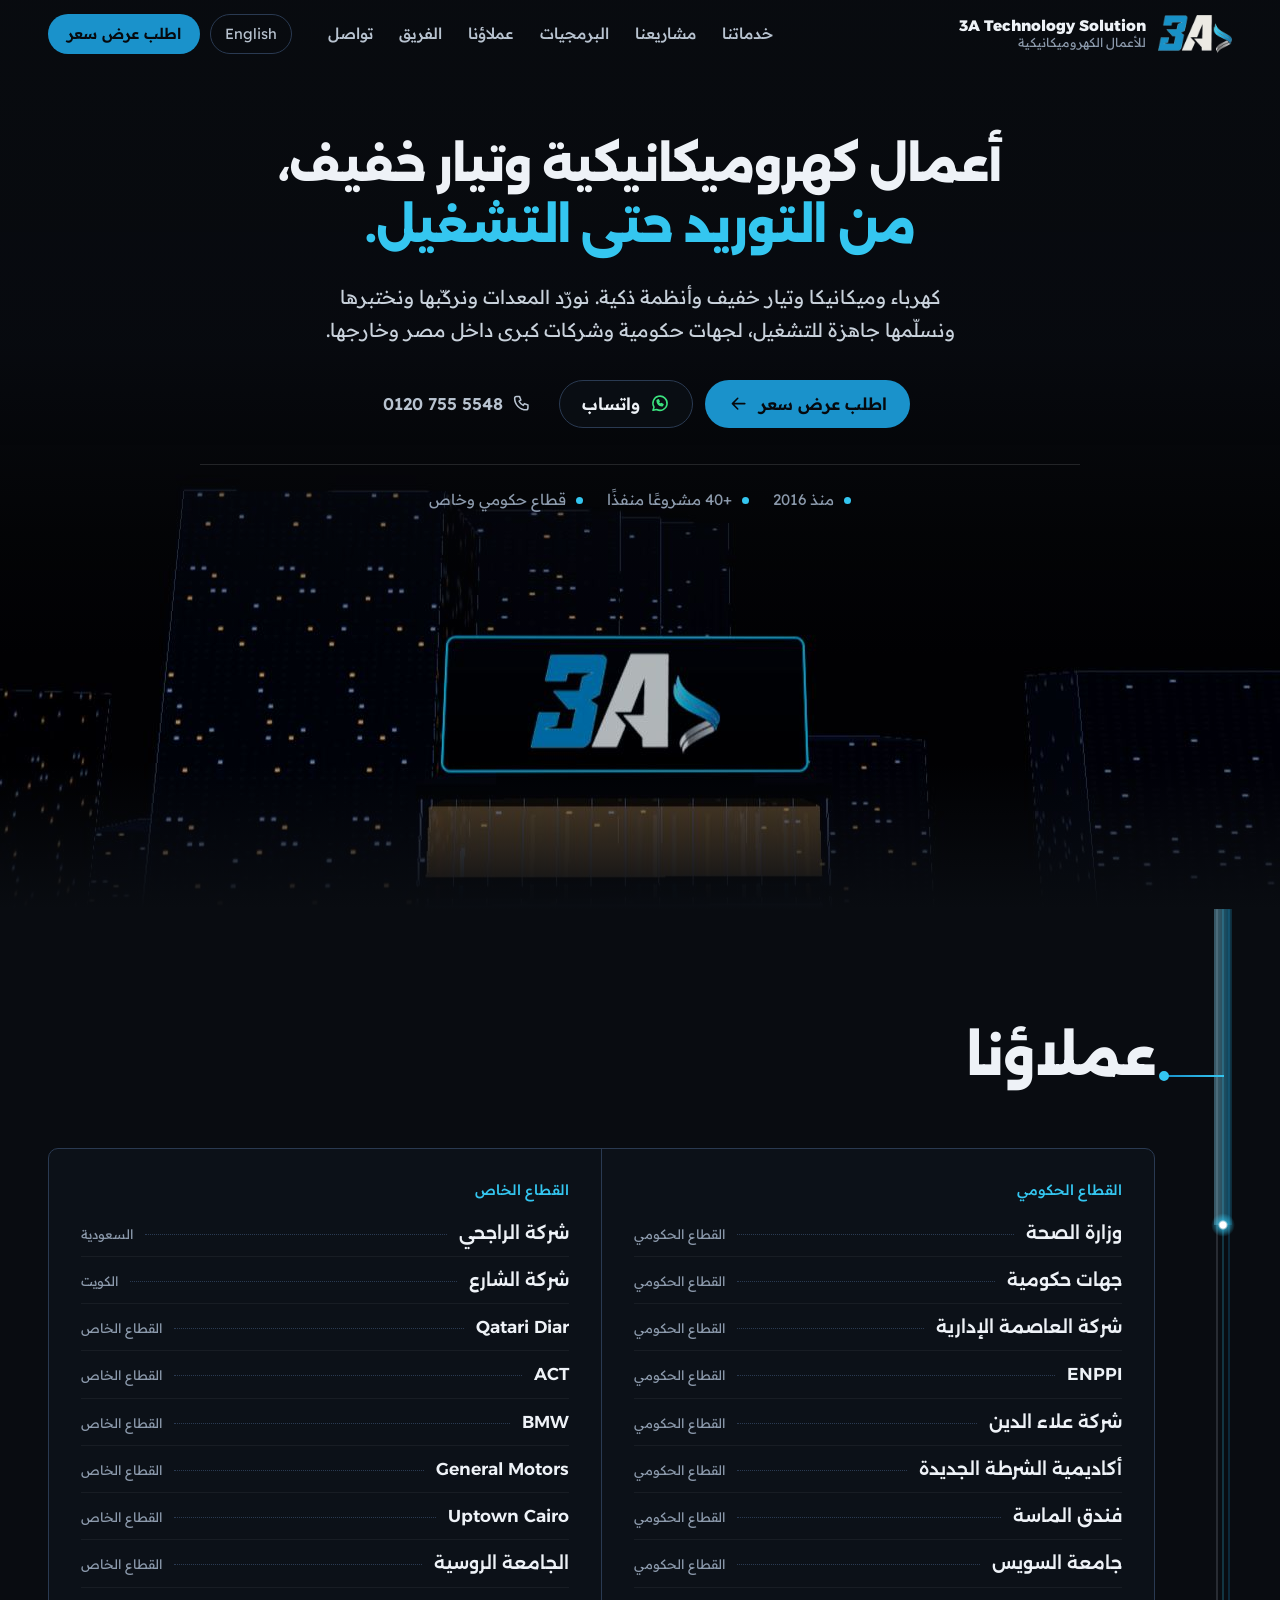
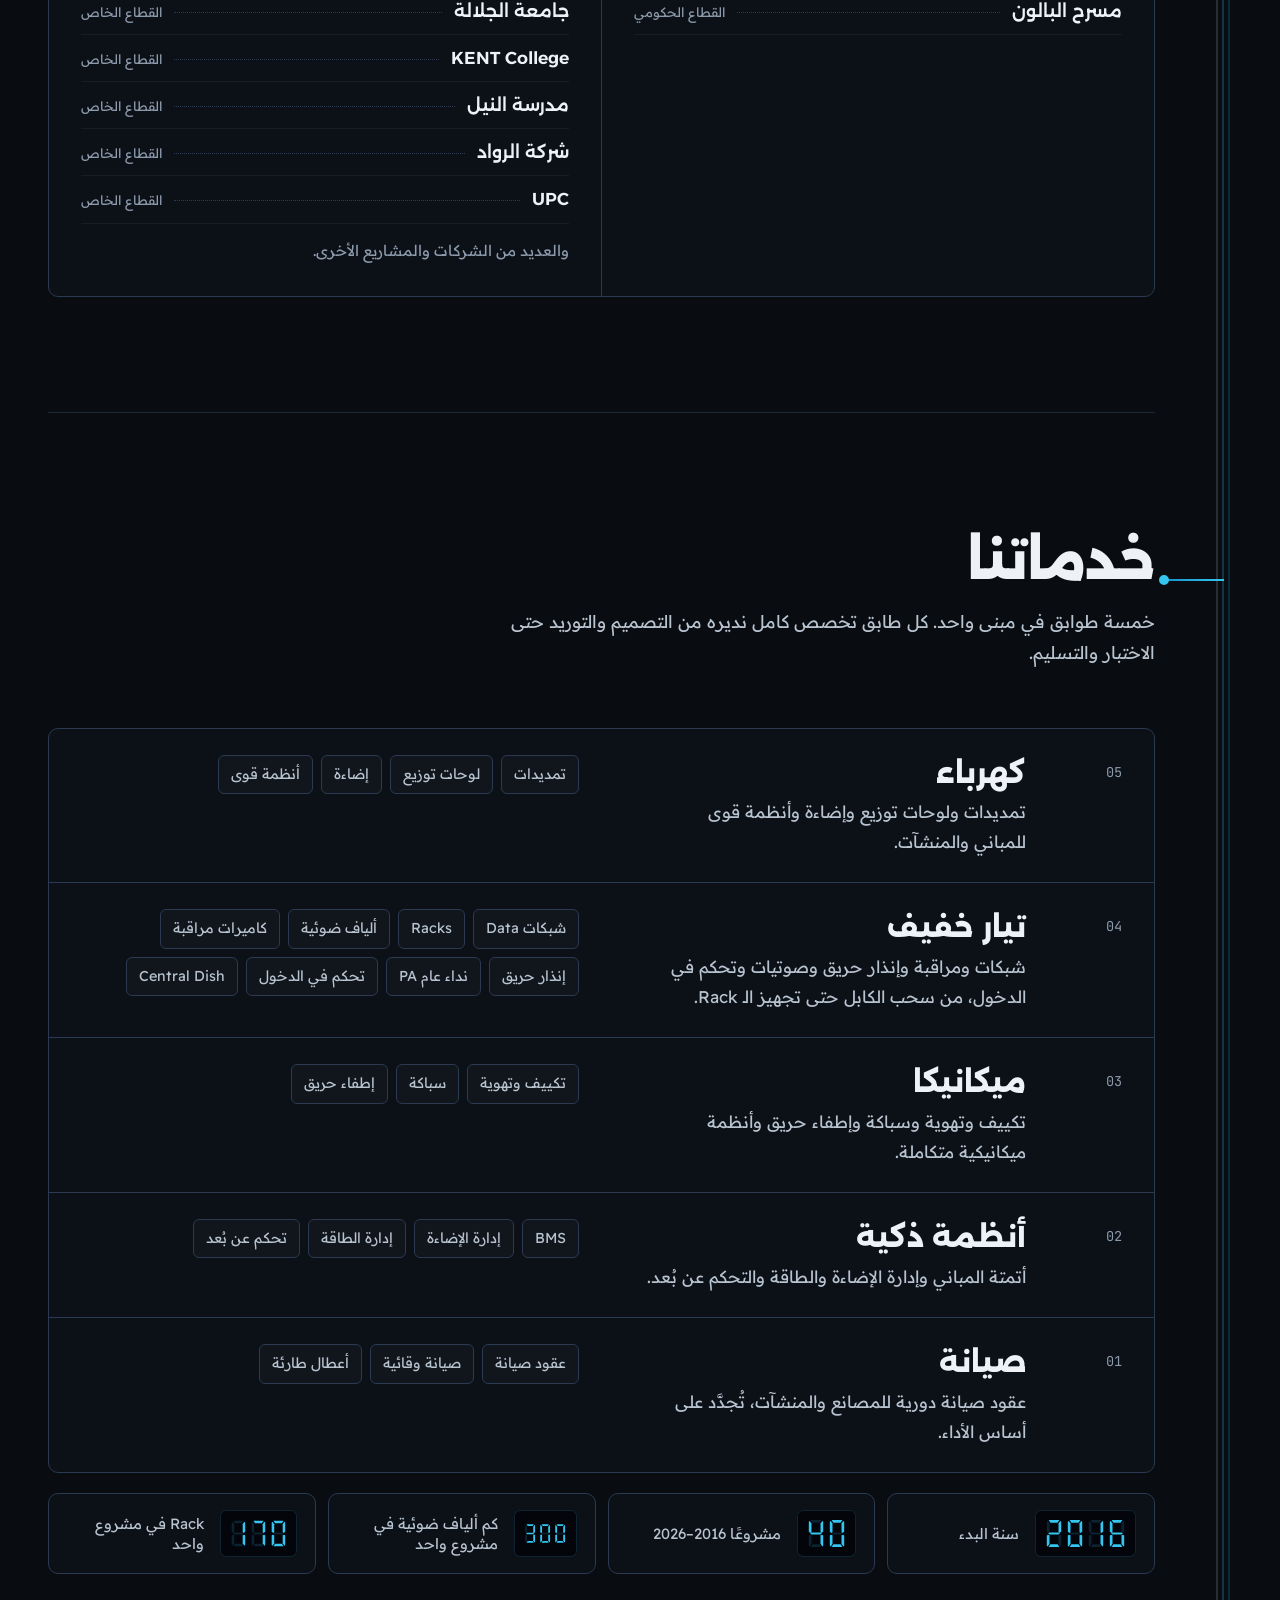
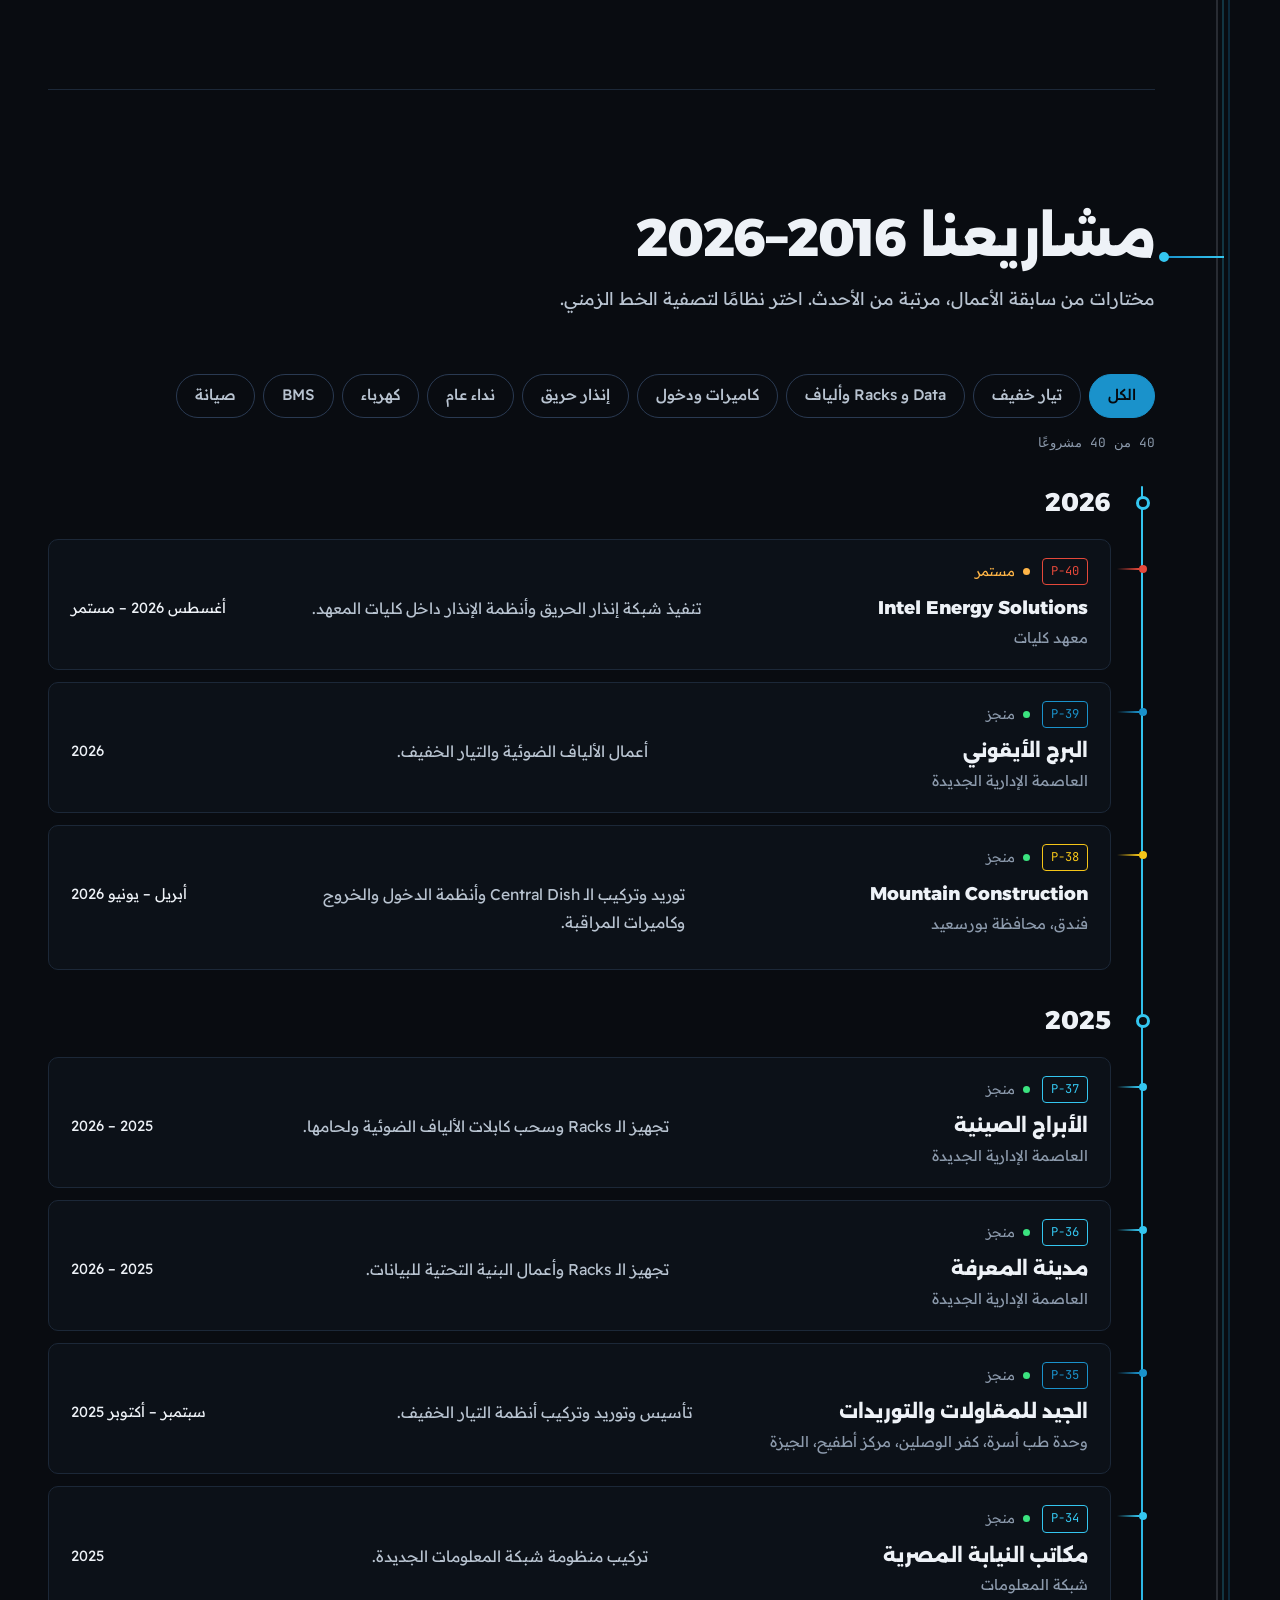
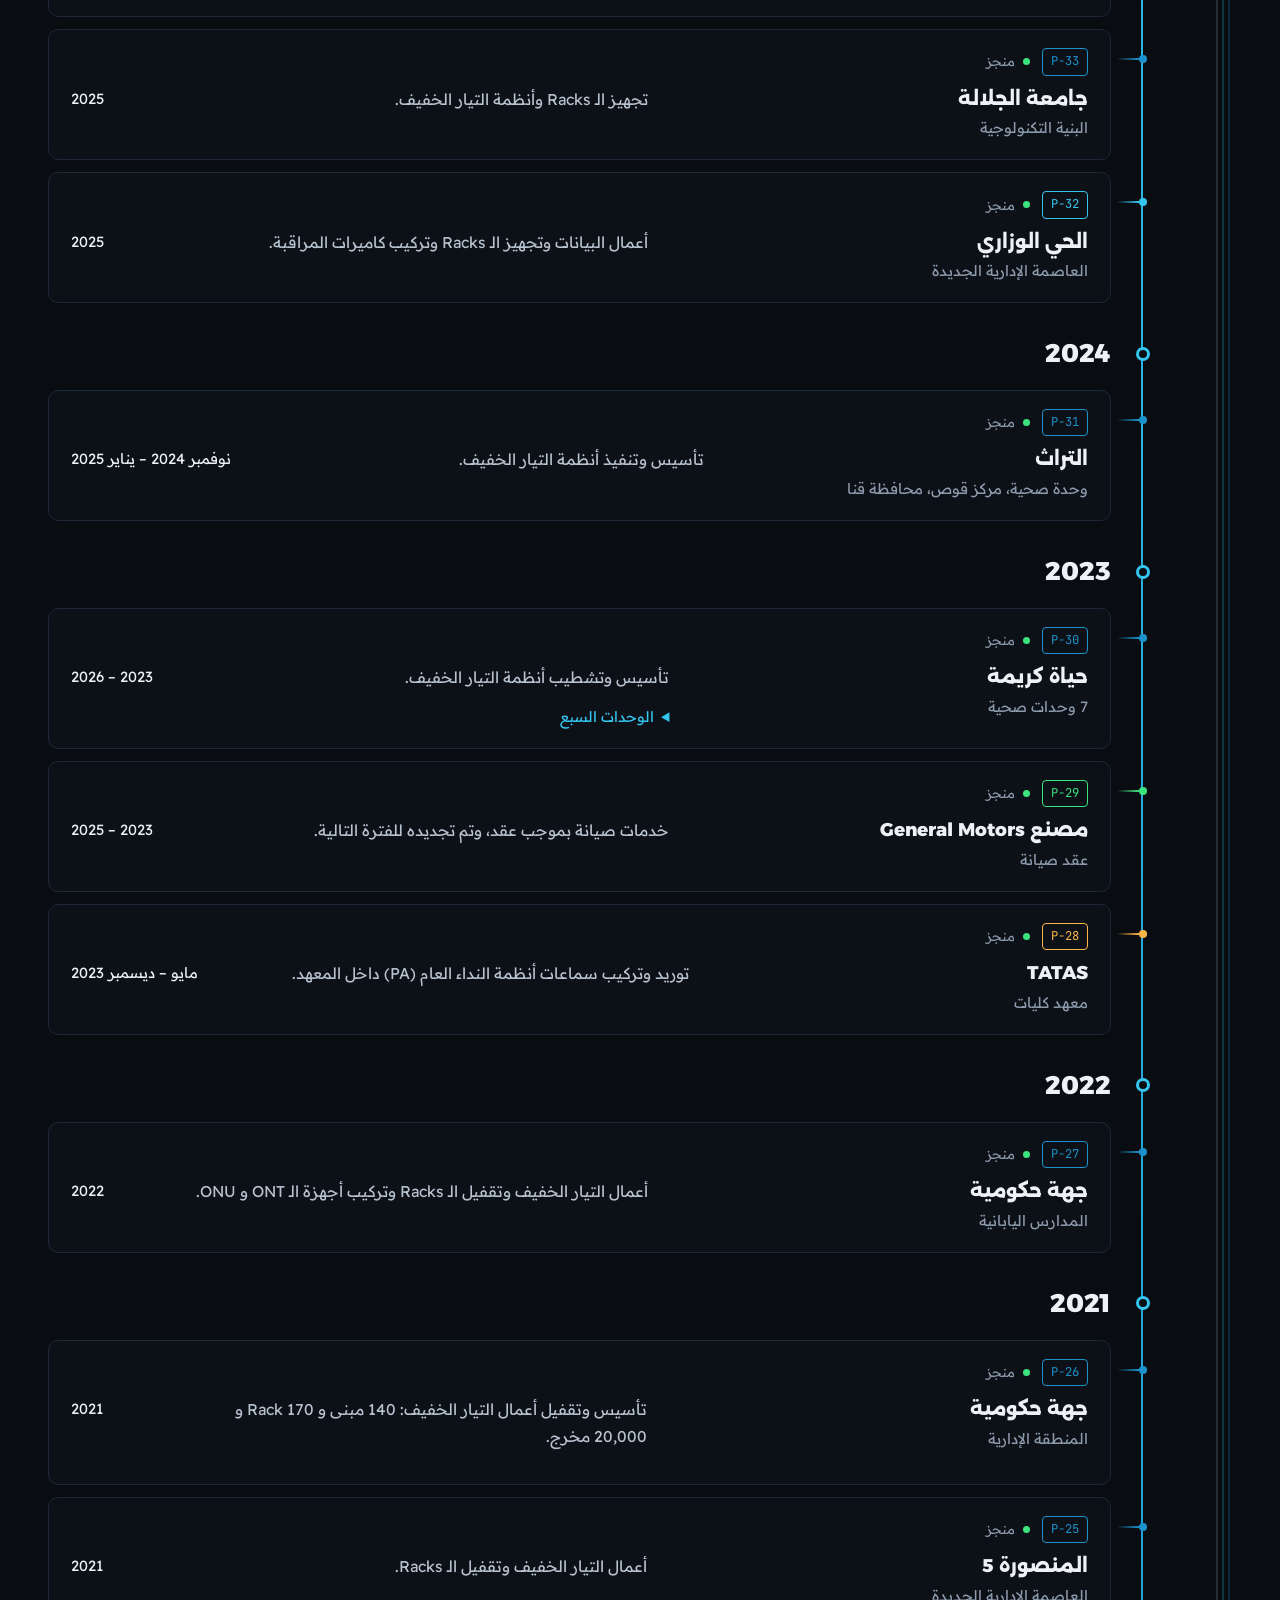
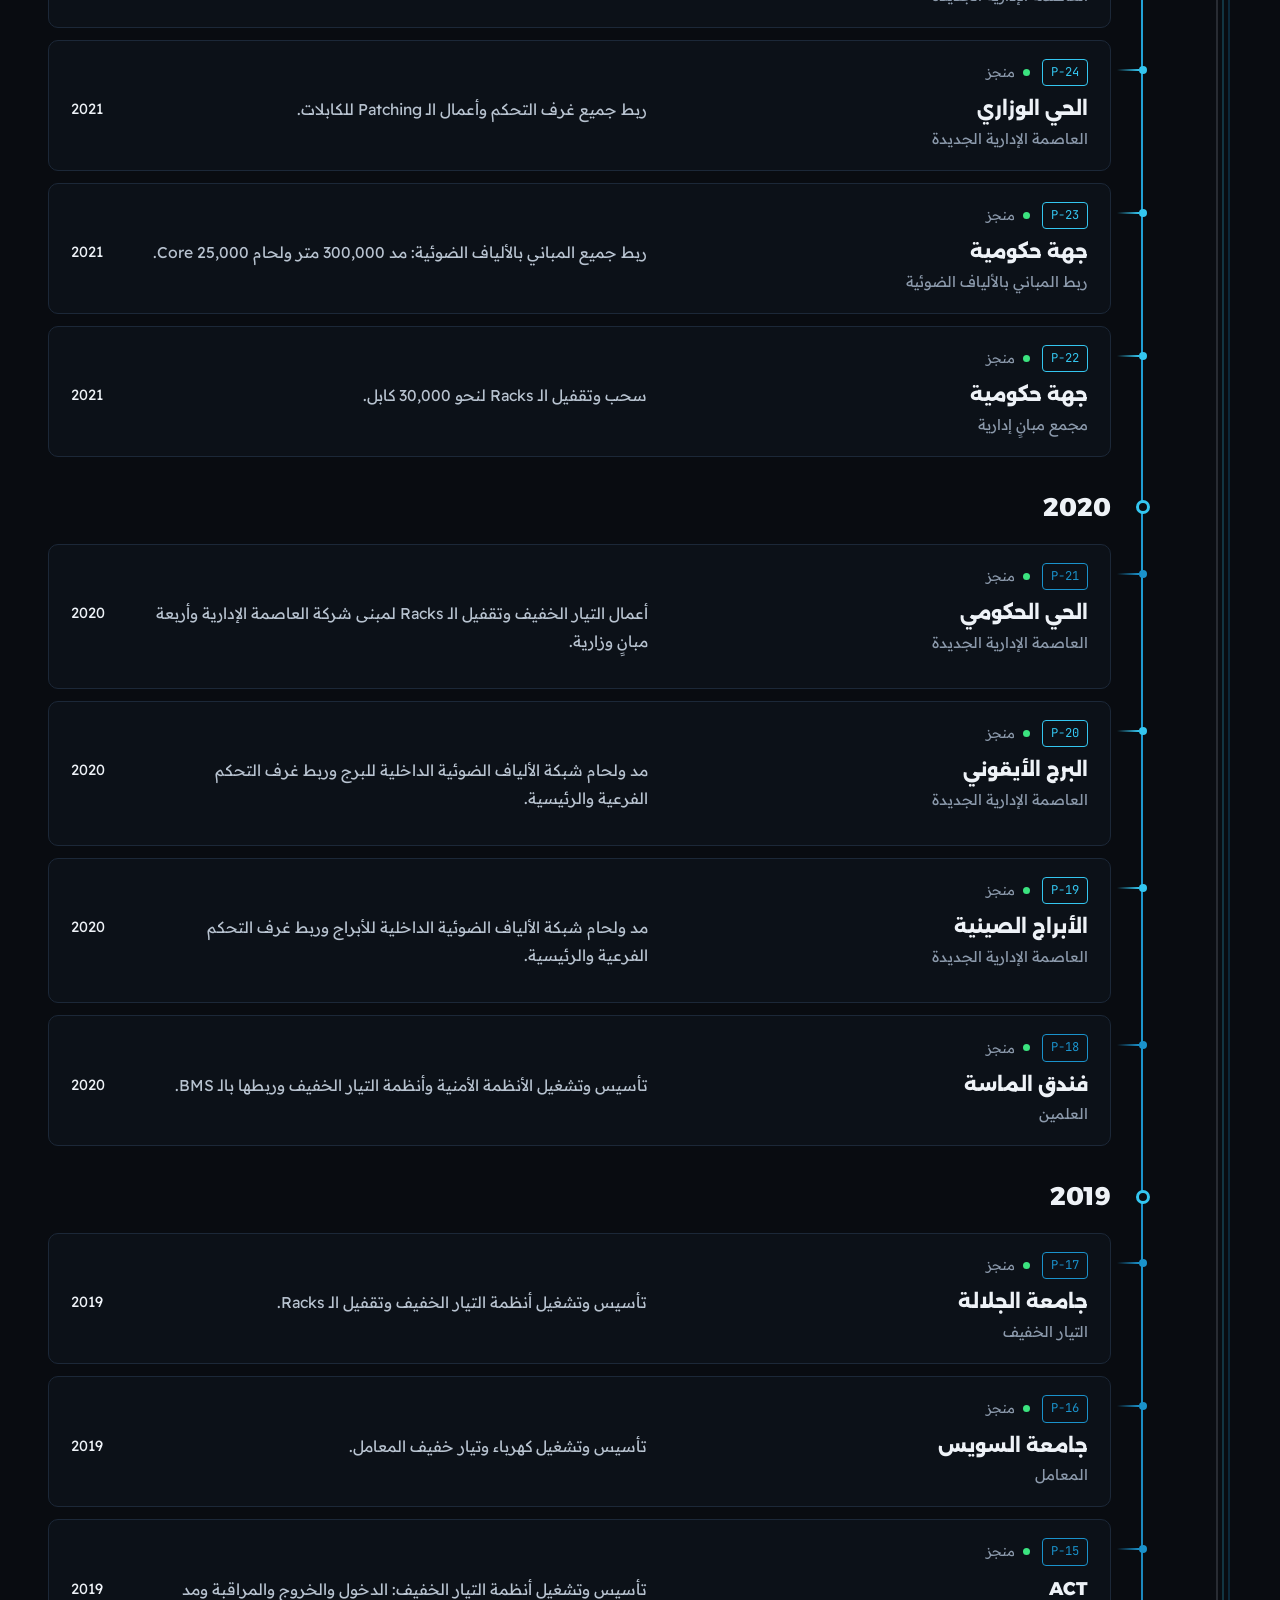
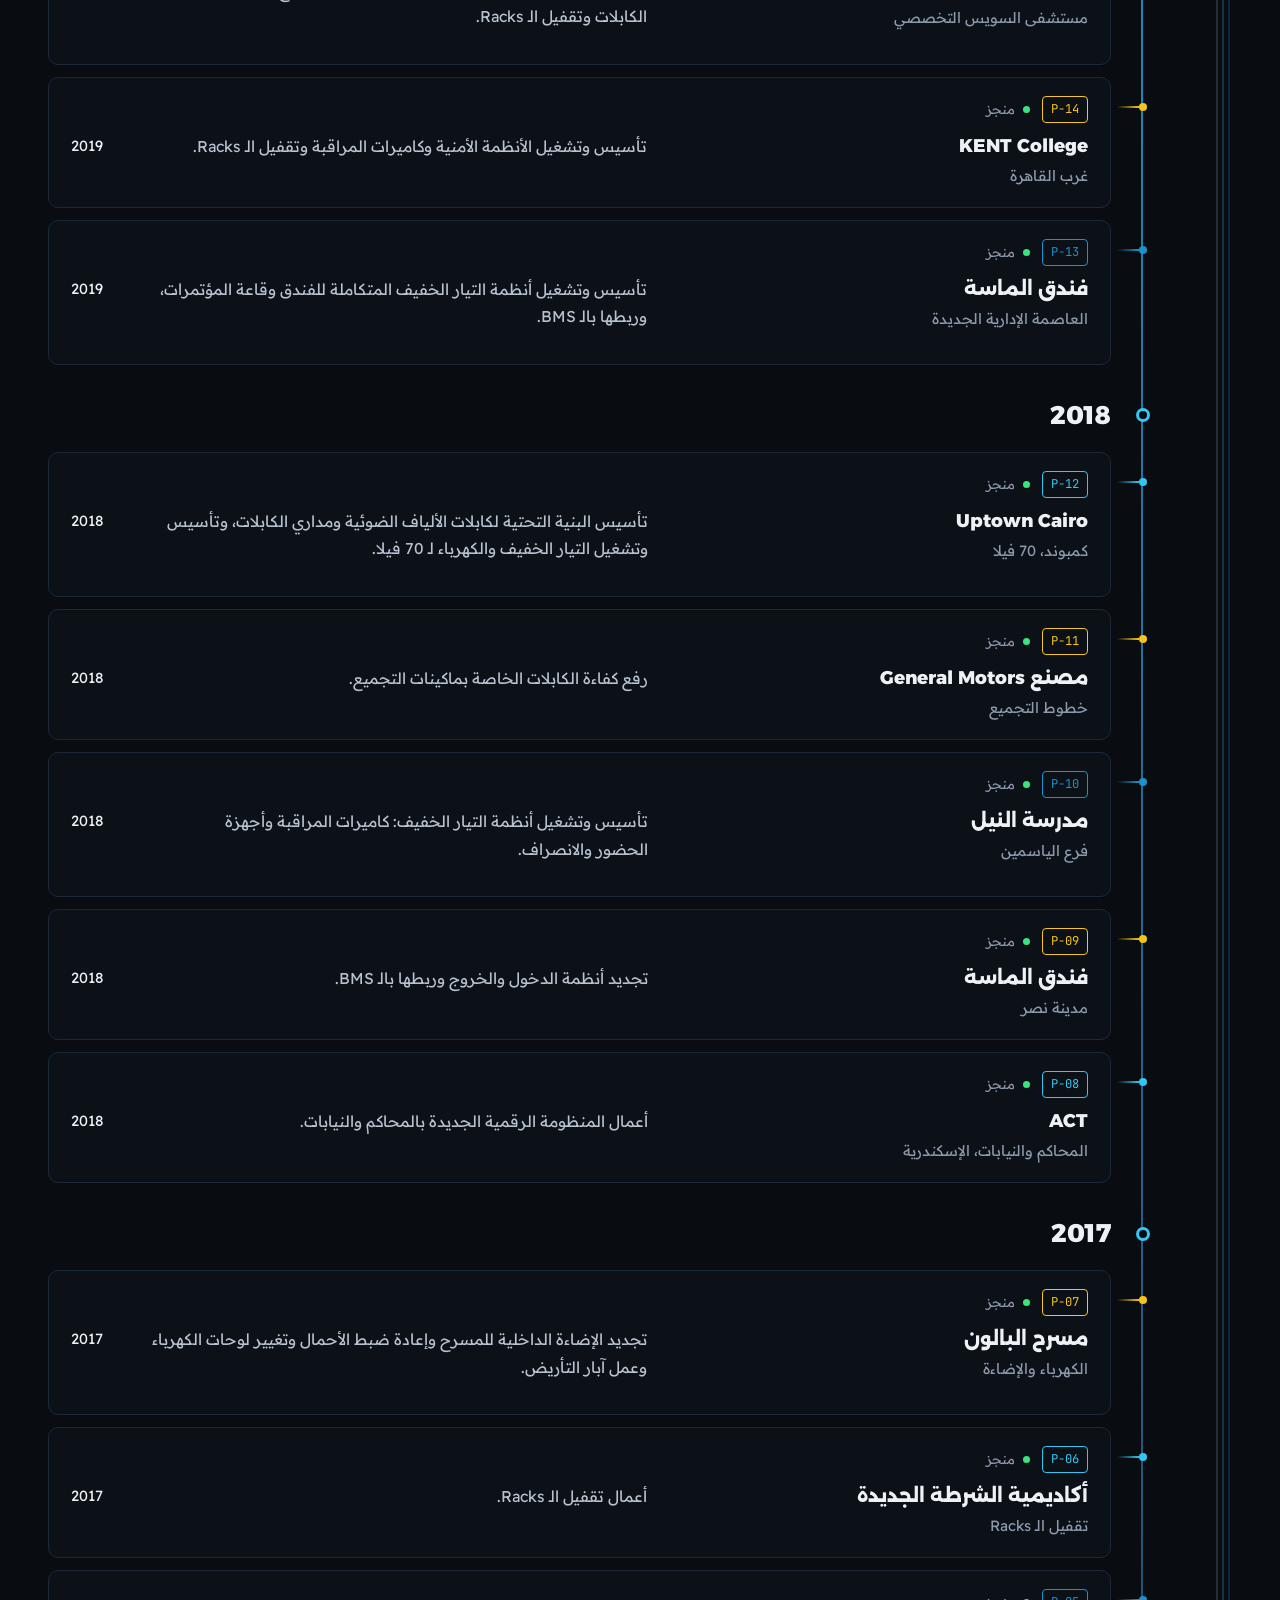
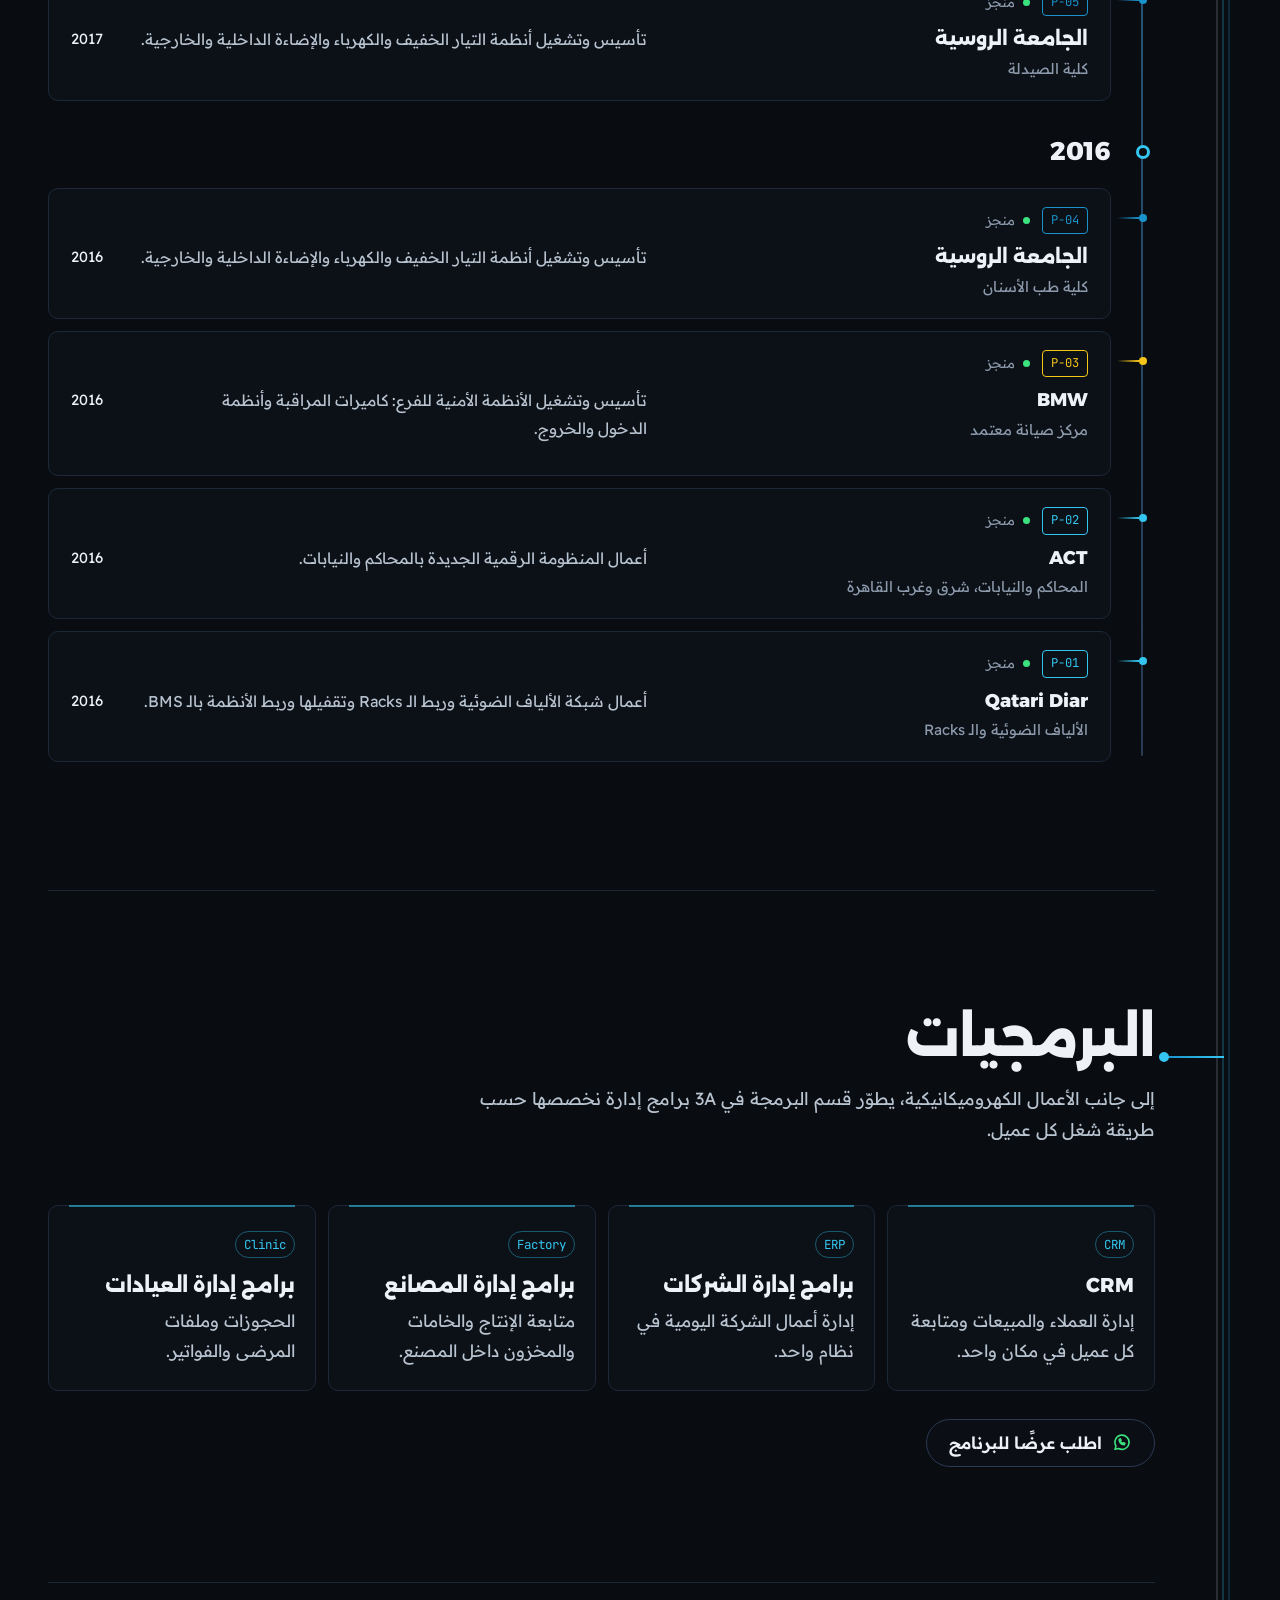
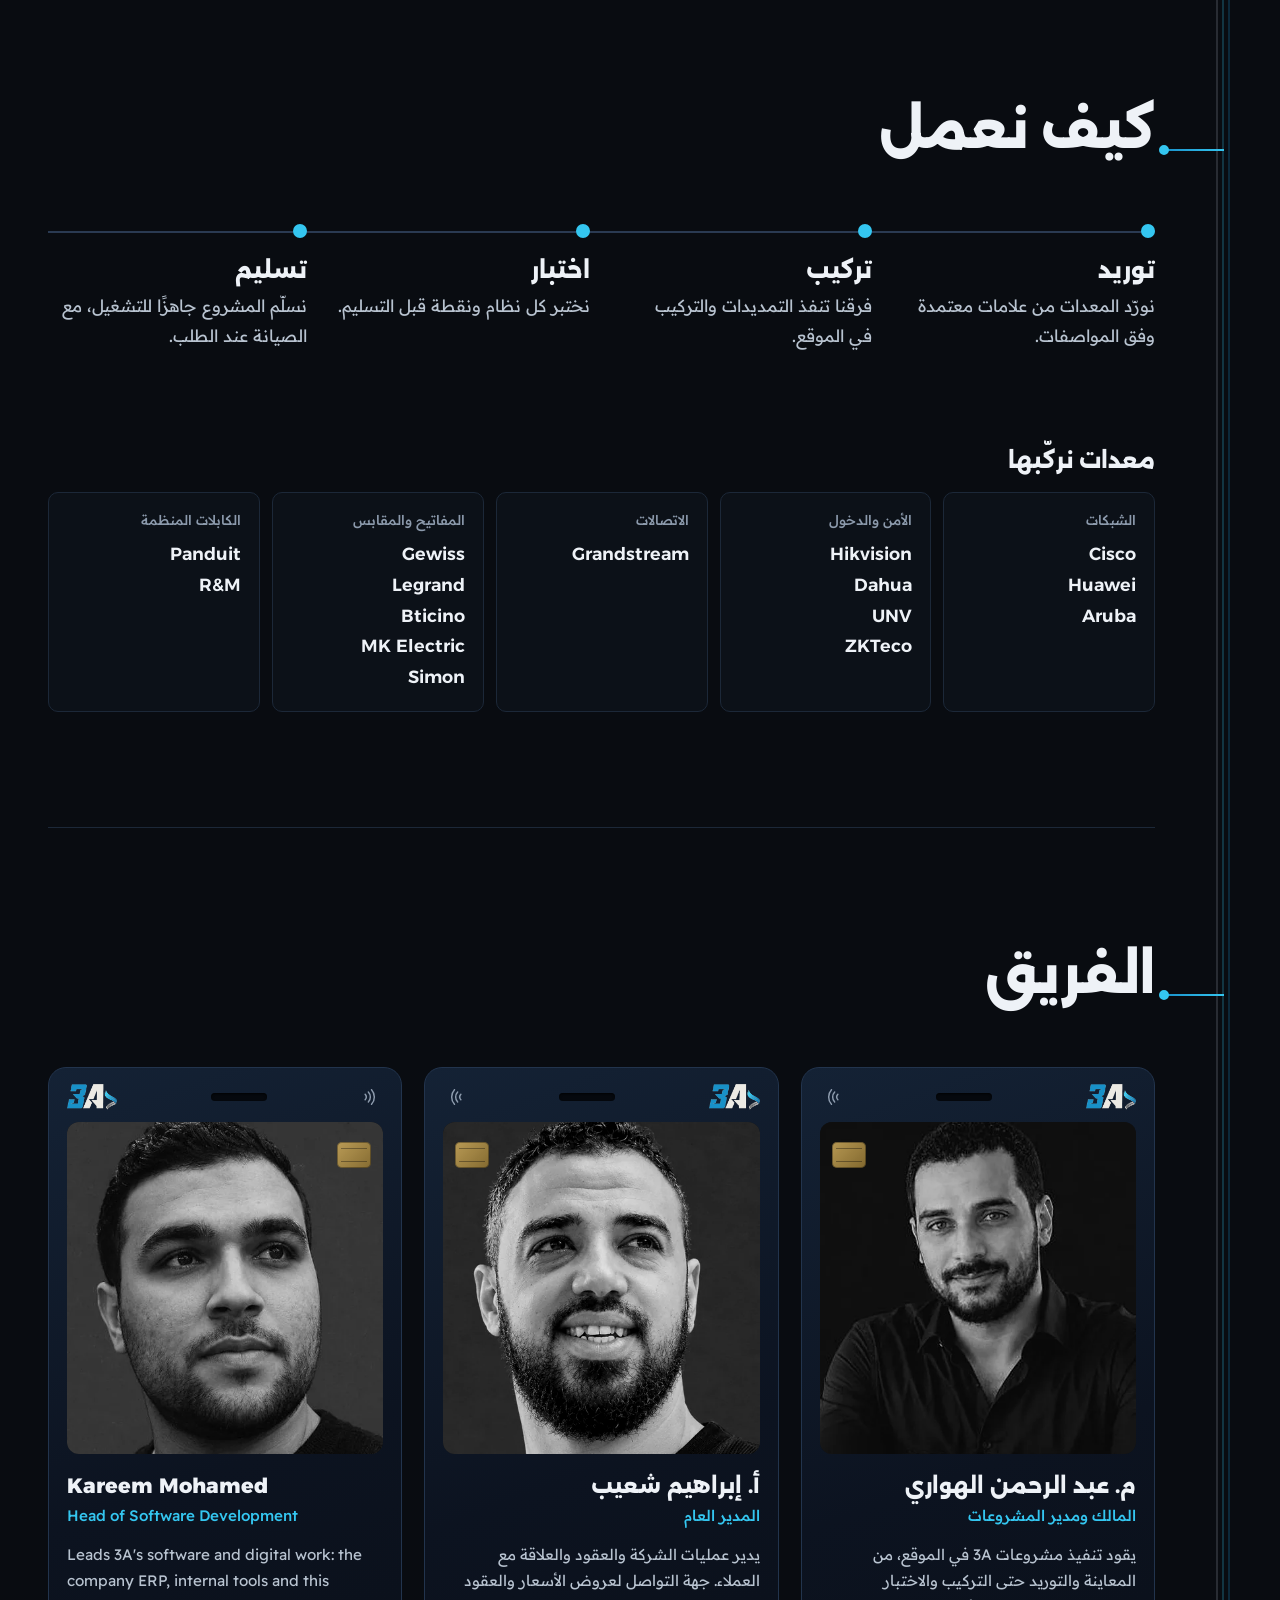
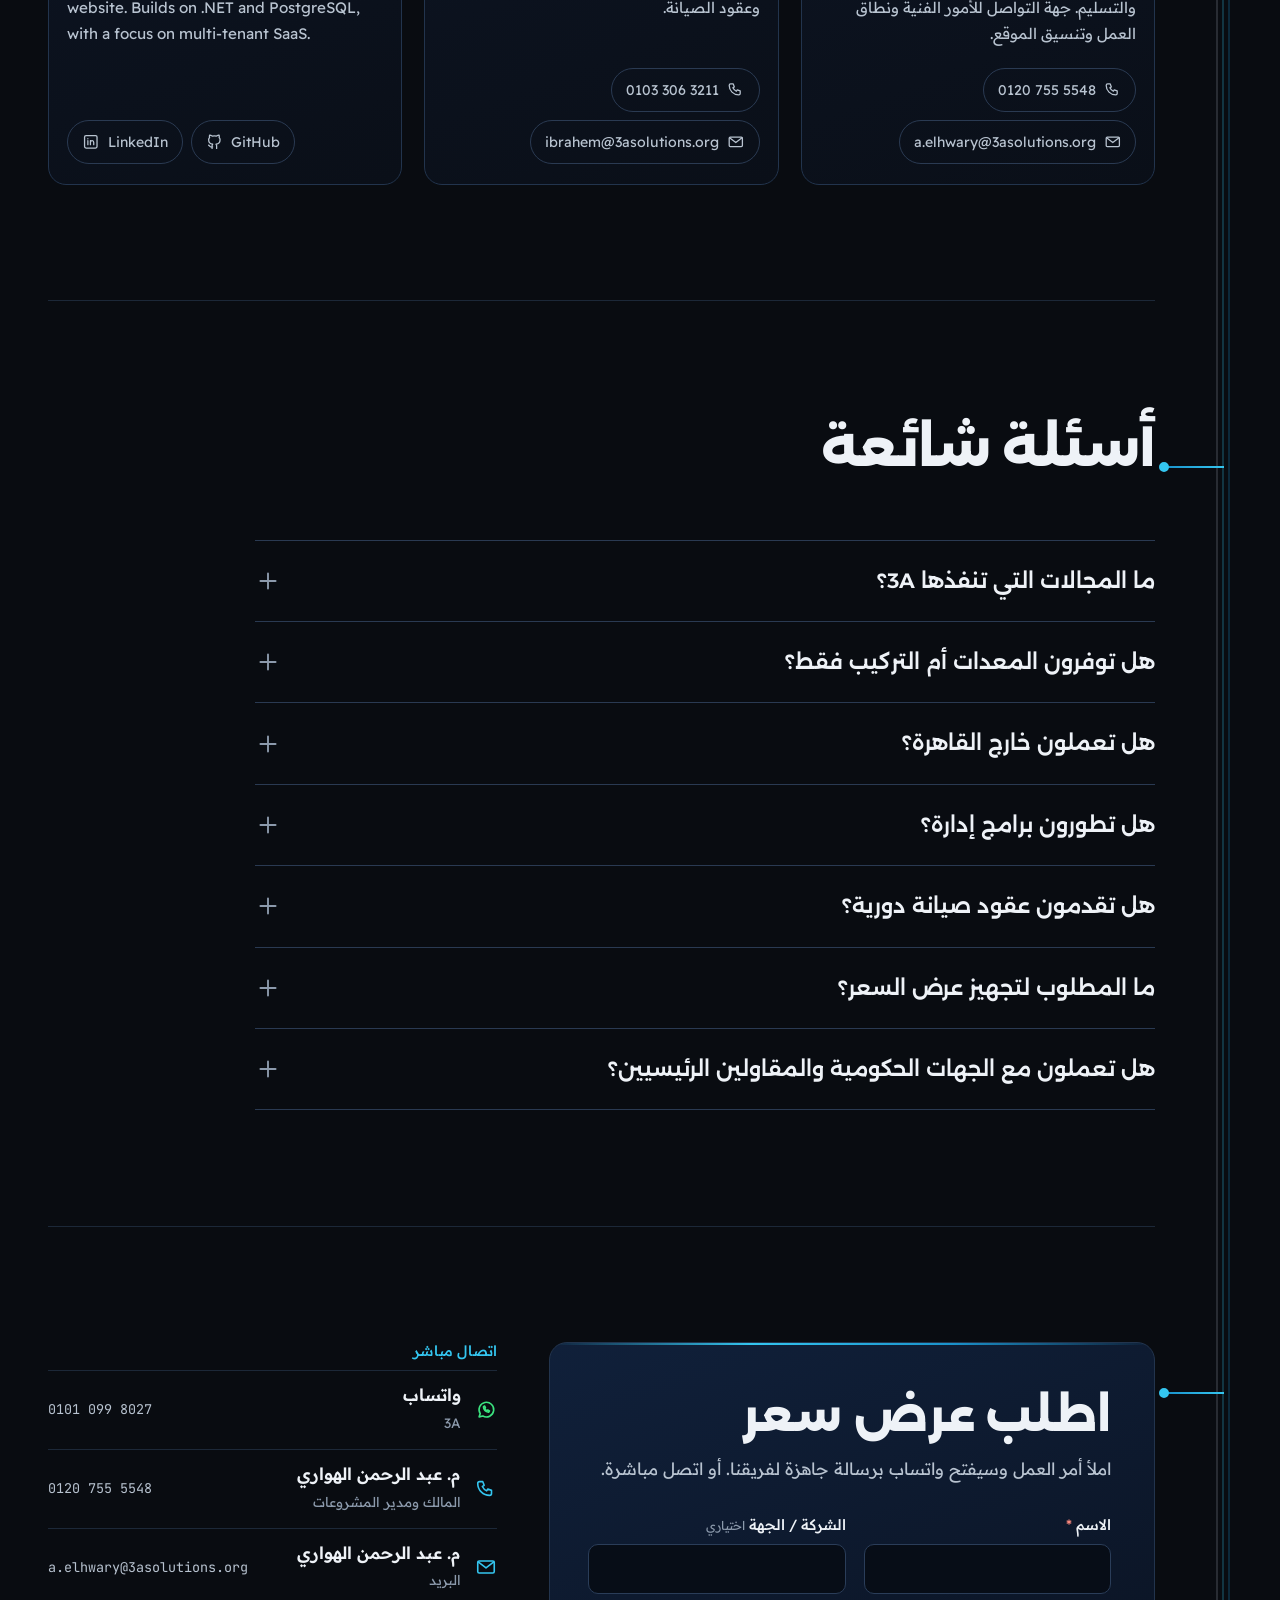
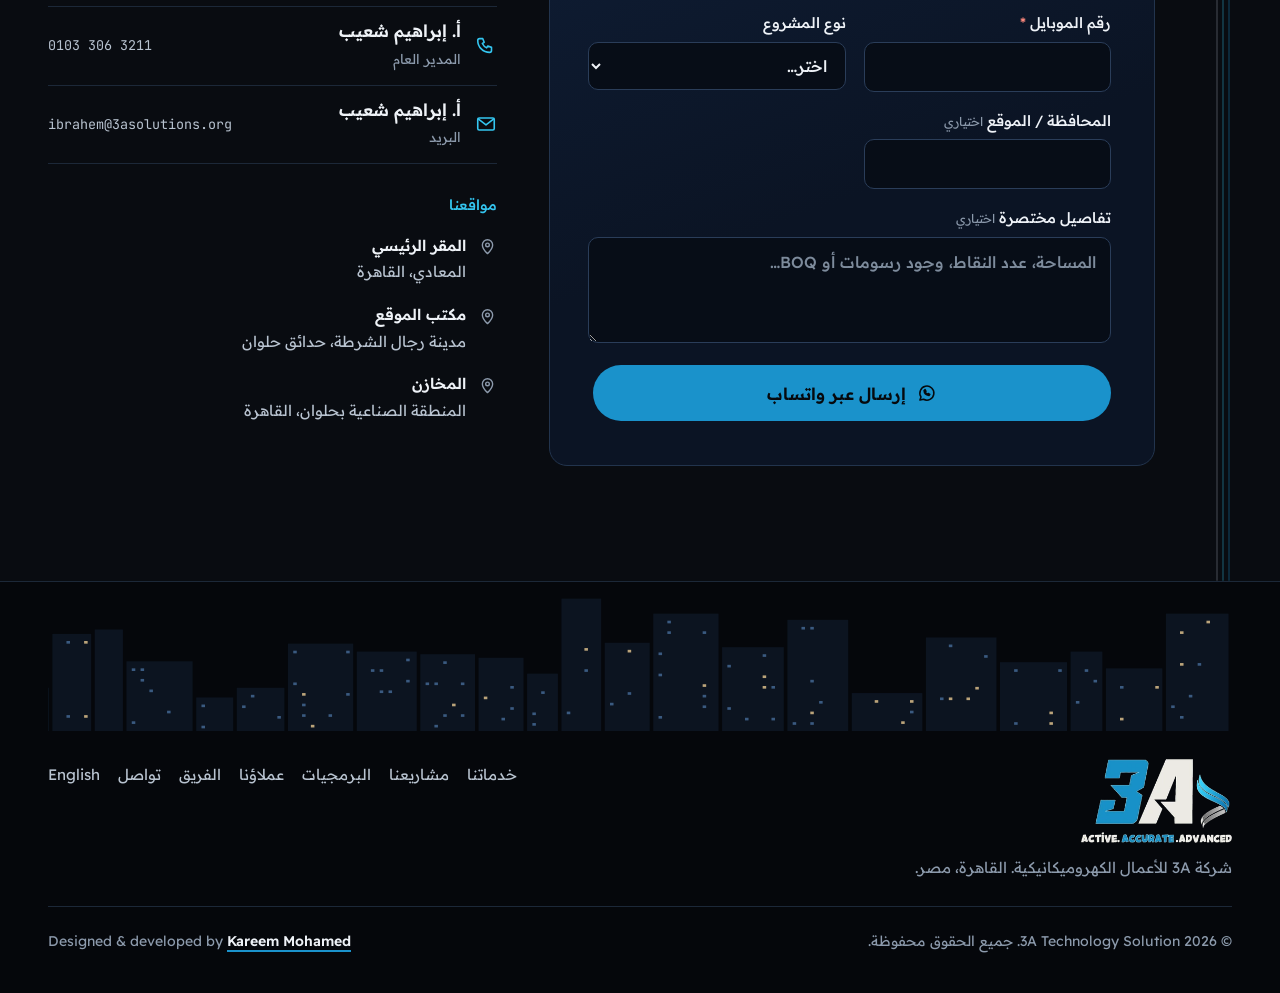
==== commit f5088e50: "Replace Ibrahim's team photo; version team photo URLs Co-Authored-By: Claude Opus 5.5 <noreply@anthr" ====
--- a/ar/index.html
+++ b/ar/index.html
@@ -28,7 +28,7 @@
 <link rel="preconnect" href="https://fonts.googleapis.com">
 <link rel="preconnect" href="https://fonts.gstatic.com" crossorigin>
 <link rel="stylesheet" href="https://fonts.googleapis.com/css2?family=Alexandria:wght@600;800&family=JetBrains+Mono:wght@500&family=Readex+Pro:wght@400;500;600&display=swap">
-<link rel="stylesheet" href="../assets/css/site.css?v=2026.19">
+<link rel="stylesheet" href="../assets/css/site.css?v=2026.21">
 <script type="application/ld+json">{"@context":"https://schema.org","@graph":[{"@type":"ElectricalContractor","@id":"https://3asolutions.org/#org","name":"3A Technology Solution","alternateName":["3A للأعمال الكهروميكانيكية","3ACo","3A Company"],"url":"https://3asolutions.org/ar/","logo":"https://3asolutions.org/assets/img/logo.png","image":"https://3asolutions.org/assets/img/og.jpg","description":"مقاول كهروميكانيك وتيار خفيف منذ 2016: شبكات Data و Racks، كاميرات مراقبة، إنذار حريق، صوتيات، كهرباء وتكييف. مشاريع بالعاصمة الإدارية. اطلب عرض سعر.","foundingDate":"2016","slogan":"Active. Accurate. Advanced.","telephone":"+201207555548","email":"a.elhwary@3asolutions.org","address":{"@type":"PostalAddress","addressLocality":"المعادي","addressRegion":"القاهرة","addressCountry":"EG"},"areaServed":[{"@type":"Country","name":"Egypt"},{"@type":"Country","name":"Saudi Arabia"},{"@type":"Country","name":"Kuwait"}],"contactPoint":[{"@type":"ContactPoint","telephone":"+201010998027","contactType":"sales","availableLanguage":["Arabic","English"]},{"@type":"ContactPoint","telephone":"+201033063211","contactType":"customer service","availableLanguage":["Arabic"]}],"knowsAbout":["Low current systems","ELV","Structured cabling","Fiber optics","CCTV","Fire alarm","Public address","Access control","MATV","BMS","Electrical installation","HVAC","CRM software","ERP software","Factory management software","Clinic management software"],"hasOfferCatalog":{"@type":"OfferCatalog","name":"خدماتنا","itemListElement":[{"@type":"Offer","itemOffered":{"@type":"Service","name":"كهرباء"}},{"@type":"Offer","itemOffered":{"@type":"Service","name":"تيار خفيف"}},{"@type":"Offer","itemOffered":{"@type":"Service","name":"ميكانيكا"}},{"@type":"Offer","itemOffered":{"@type":"Service","name":"أنظمة ذكية"}},{"@type":"Offer","itemOffered":{"@type":"Service","name":"صيانة"}},{"@type":"Offer","itemOffered":{"@type":"Service","name":"CRM"}},{"@type":"Offer","itemOffered":{"@type":"Service","name":"برامج إدارة الشركات"}},{"@type":"Offer","itemOffered":{"@type":"Service","name":"برامج إدارة المصانع"}},{"@type":"Offer","itemOffered":{"@type":"Service","name":"برامج إدارة العيادات"}}]},"employee":[{"@id":"https://3asolutions.org/#abdelrhman"},{"@id":"https://3asolutions.org/#ibrahim"},{"@id":"https://3asolutions.org/#kareem"}]},{"@type":"WebSite","@id":"https://3asolutions.org/#website","url":"https://3asolutions.org/","name":"3A Technology Solution","inLanguage":["ar","en"],"publisher":{"@id":"https://3asolutions.org/#org"}},{"@type":"WebPage","@id":"https://3asolutions.org/ar/#page","url":"https://3asolutions.org/ar/","name":"3A للأعمال الكهروميكانيكية | مقاول تيار خفيف وكهرباء في مصر","inLanguage":"ar","isPartOf":{"@id":"https://3asolutions.org/#website"},"about":{"@id":"https://3asolutions.org/#org"}},{"@type":"Person","@id":"https://3asolutions.org/#abdelrhman","name":"Abdelrhman El-Hawary","jobTitle":"Owner & Projects Manager","telephone":"+201207555548","email":"a.elhwary@3asolutions.org","image":"https://3asolutions.org/assets/img/abdelrhman.jpg","worksFor":{"@id":"https://3asolutions.org/#org"}},{"@type":"Person","@id":"https://3asolutions.org/#ibrahim","name":"Ibrahim Shoaib","jobTitle":"General Manager","telephone":"+201033063211","email":"ibrahem@3asolutions.org","image":"https://3asolutions.org/assets/img/ibrahim.jpg","worksFor":{"@id":"https://3asolutions.org/#org"}},{"@type":"Person","@id":"https://3asolutions.org/#kareem","name":"Kareem Mohamed","jobTitle":"Head of Software Development","image":"https://3asolutions.org/assets/img/kareem.jpg","worksFor":{"@id":"https://3asolutions.org/#org"},"description":"Leads 3A's software and digital work: the company ERP, internal tools and this website. Builds on .NET and PostgreSQL, with a focus on multi-tenant SaaS.","knowsAbout":[".NET","PostgreSQL","ERP","Multi-tenant SaaS"],"alumniOf":{"@type":"CollegeOrUniversity","name":"Al-Azhar University"},"sameAs":["https://www.linkedin.com/in/kareem-mohamed-swe/","https://github.com/Kimoo193"]},{"@type":"ItemList","name":"مشاريعنا 2016–2026","itemListElement":[{"@type":"ListItem","position":1,"item":{"@type":"CreativeWork","name":"Intel Energy Solutions — معهد كليات","description":"تنفيذ شبكة إنذار الحريق وأنظمة الإنذار داخل كليات المعهد.","temporalCoverage":"أغسطس 2026 – مستمر","creator":{"@id":"https://3asolutions.org/#org"}}},{"@type":"ListItem","position":2,"item":{"@type":"CreativeWork","name":"البرج الأيقوني — العاصمة الإدارية الجديدة","description":"أعمال الألياف الضوئية والتيار الخفيف.","temporalCoverage":"2026","creator":{"@id":"https://3asolutions.org/#org"}}},{"@type":"ListItem","position":3,"item":{"@type":"CreativeWork","name":"Mountain Construction — فندق، محافظة بورسعيد","description":"توريد وتركيب الـ Central Dish وأنظمة الدخول والخروج وكاميرات المراقبة.","temporalCoverage":"أبريل – يونيو 2026","creator":{"@id":"https://3asolutions.org/#org"}}},{"@type":"ListItem","position":4,"item":{"@type":"CreativeWork","name":"الأبراج الصينية — العاصمة الإدارية الجديدة","description":"تجهيز الـ Racks وسحب كابلات الألياف الضوئية ولحامها.","temporalCoverage":"2025 – 2026","creator":{"@id":"https://3asolutions.org/#org"}}},{"@type":"ListItem","position":5,"item":{"@type":"CreativeWork","name":"مدينة المعرفة — العاصمة الإدارية الجديدة","description":"تجهيز الـ Racks وأعمال البنية التحتية للبيانات.","temporalCoverage":"2025 – 2026","creator":{"@id":"https://3asolutions.org/#org"}}},{"@type":"ListItem","position":6,"item":{"@type":"CreativeWork","name":"الجيد للمقاولات والتوريدات — وحدة طب أسرة، كفر الوصلين، مركز أطفيح، الجيزة","description":"تأسيس وتوريد وتركيب أنظمة التيار الخفيف.","temporalCoverage":"سبتمبر – أكتوبر 2025","creator":{"@id":"https://3asolutions.org/#org"}}},{"@type":"ListItem","position":7,"item":{"@type":"CreativeWork","name":"مكاتب النيابة المصرية — شبكة المعلومات","description":"تركيب منظومة شبكة المعلومات الجديدة.","temporalCoverage":"2025","creator":{"@id":"https://3asolutions.org/#org"}}},{"@type":"ListItem","position":8,"item":{"@type":"CreativeWork","name":"جامعة الجلالة — البنية التكنولوجية","description":"تجهيز الـ Racks وأنظمة التيار الخفيف.","temporalCoverage":"2025","creator":{"@id":"https://3asolutions.org/#org"}}},{"@type":"ListItem","position":9,"item":{"@type":"CreativeWork","name":"الحي الوزاري — العاصمة الإدارية الجديدة","description":"أعمال البيانات وتجهيز الـ Racks وتركيب كاميرات المراقبة.","temporalCoverage":"2025","creator":{"@id":"https://3asolutions.org/#org"}}},{"@type":"ListItem","position":10,"item":{"@type":"CreativeWork","name":"التراث — وحدة صحية، مركز قوص، محافظة قنا","description":"تأسيس وتنفيذ أنظمة التيار الخفيف.","temporalCoverage":"نوفمبر 2024 – يناير 2025","creator":{"@id":"https://3asolutions.org/#org"}}},{"@type":"ListItem","position":11,"item":{"@type":"CreativeWork","name":"حياة كريمة — 7 وحدات صحية","description":"تأسيس وتشطيب أنظمة التيار الخفيف.","temporalCoverage":"2023 – 2026","creator":{"@id":"https://3asolutions.org/#org"}}},{"@type":"ListItem","position":12,"item":{"@type":"CreativeWork","name":"مصنع General Motors — عقد صيانة","description":"خدمات صيانة بموجب عقد، وتم تجديده للفترة التالية.","temporalCoverage":"2023 – 2025","creator":{"@id":"https://3asolutions.org/#org"}}},{"@type":"ListItem","position":13,"item":{"@type":"CreativeWork","name":"TATAS — معهد كليات","description":"توريد وتركيب سماعات أنظمة النداء العام (PA) داخل المعهد.","temporalCoverage":"مايو – ديسمبر 2023","creator":{"@id":"https://3asolutions.org/#org"}}},{"@type":"ListItem","position":14,"item":{"@type":"CreativeWork","name":"جهة حكومية — المدارس اليابانية","description":"أعمال التيار الخفيف وتقفيل الـ Racks وتركيب أجهزة الـ ONT و ONU.","temporalCoverage":"2022","creator":{"@id":"https://3asolutions.org/#org"}}},{"@type":"ListItem","position":15,"item":{"@type":"CreativeWork","name":"جهة حكومية — المنطقة الإدارية","description":"تأسيس وتقفيل أعمال التيار الخفيف: 140 مبنى و 170 Rack و 20,000 مخرج.","temporalCoverage":"2021","creator":{"@id":"https://3asolutions.org/#org"}}},{"@type":"ListItem","position":16,"item":{"@type":"CreativeWork","name":"المنصورة 5 — العاصمة الإدارية الجديدة","description":"أعمال التيار الخفيف وتقفيل الـ Racks.","temporalCoverage":"2021","creator":{"@id":"https://3asolutions.org/#org"}}},{"@type":"ListItem","position":17,"item":{"@type":"CreativeWork","name":"الحي الوزاري — العاصمة الإدارية الجديدة","description":"ربط جميع غرف التحكم وأعمال الـ Patching للكابلات.","temporalCoverage":"2021","creator":{"@id":"https://3asolutions.org/#org"}}},{"@type":"ListItem","position":18,"item":{"@type":"CreativeWork","name":"جهة حكومية — ربط المباني بالألياف الضوئية","description":"ربط جميع المباني بالألياف الضوئية: مد 300,000 متر ولحام 25,000 Core.","temporalCoverage":"2021","creator":{"@id":"https://3asolutions.org/#org"}}},{"@type":"ListItem","position":19,"item":{"@type":"CreativeWork","name":"جهة حكومية — مجمع مبانٍ إدارية","description":"سحب وتقفيل الـ Racks لنحو 30,000 كابل.","temporalCoverage":"2021","creator":{"@id":"https://3asolutions.org/#org"}}},{"@type":"ListItem","position":20,"item":{"@type":"CreativeWork","name":"الحي الحكومي — العاصمة الإدارية الجديدة","description":"أعمال التيار الخفيف وتقفيل الـ Racks لمبنى شركة العاصمة الإدارية وأربعة مبانٍ وزارية.","temporalCoverage":"2020","creator":{"@id":"https://3asolutions.org/#org"}}},{"@type":"ListItem","position":21,"item":{"@type":"CreativeWork","name":"البرج الأيقوني — العاصمة الإدارية الجديدة","description":"مد ولحام شبكة الألياف الضوئية الداخلية للبرج وربط غرف التحكم الفرعية والرئيسية.","temporalCoverage":"2020","creator":{"@id":"https://3asolutions.org/#org"}}},{"@type":"ListItem","position":22,"item":{"@type":"CreativeWork","name":"الأبراج الصينية — العاصمة الإدارية الجديدة","description":"مد ولحام شبكة الألياف الضوئية الداخلية للأبراج وربط غرف التحكم الفرعية والرئيسية.","temporalCoverage":"2020","creator":{"@id":"https://3asolutions.org/#org"}}},{"@type":"ListItem","position":23,"item":{"@type":"CreativeWork","name":"فندق الماسة — العلمين","description":"تأسيس وتشغيل الأنظمة الأمنية وأنظمة التيار الخفيف وربطها بالـ BMS.","temporalCoverage":"2020","creator":{"@id":"https://3asolutions.org/#org"}}},{"@type":"ListItem","position":24,"item":{"@type":"CreativeWork","name":"جامعة الجلالة — التيار الخفيف","description":"تأسيس وتشغيل أنظمة التيار الخفيف وتقفيل الـ Racks.","temporalCoverage":"2019","creator":{"@id":"https://3asolutions.org/#org"}}},{"@type":"ListItem","position":25,"item":{"@type":"CreativeWork","name":"جامعة السويس — المعامل","description":"تأسيس وتشغيل كهرباء وتيار خفيف المعامل.","temporalCoverage":"2019","creator":{"@id":"https://3asolutions.org/#org"}}},{"@type":"ListItem","position":26,"item":{"@type":"CreativeWork","name":"ACT — مستشفى السويس التخصصي","description":"تأسيس وتشغيل أنظمة التيار الخفيف: الدخول والخروج والمراقبة ومد الكابلات وتقفيل الـ Racks.","temporalCoverage":"2019","creator":{"@id":"https://3asolutions.org/#org"}}},{"@type":"ListItem","position":27,"item":{"@type":"CreativeWork","name":"KENT College — غرب القاهرة","description":"تأسيس وتشغيل الأنظمة الأمنية وكاميرات المراقبة وتقفيل الـ Racks.","temporalCoverage":"2019","creator":{"@id":"https://3asolutions.org/#org"}}},{"@type":"ListItem","position":28,"item":{"@type":"CreativeWork","name":"فندق الماسة — العاصمة الإدارية الجديدة","description":"تأسيس وتشغيل أنظمة التيار الخفيف المتكاملة للفندق وقاعة المؤتمرات، وربطها بالـ BMS.","temporalCoverage":"2019","creator":{"@id":"https://3asolutions.org/#org"}}},{"@type":"ListItem","position":29,"item":{"@type":"CreativeWork","name":"Uptown Cairo — كمبوند، 70 فيلا","description":"تأسيس البنية التحتية لكابلات الألياف الضوئية ومداري الكابلات، وتأسيس وتشغيل التيار الخفيف والكهرباء لـ 70 فيلا.","temporalCoverage":"2018","creator":{"@id":"https://3asolutions.org/#org"}}},{"@type":"ListItem","position":30,"item":{"@type":"CreativeWork","name":"مصنع General Motors — خطوط التجميع","description":"رفع كفاءة الكابلات الخاصة بماكينات التجميع.","temporalCoverage":"2018","creator":{"@id":"https://3asolutions.org/#org"}}},{"@type":"ListItem","position":31,"item":{"@type":"CreativeWork","name":"مدرسة النيل — فرع الياسمين","description":"تأسيس وتشغيل أنظمة التيار الخفيف: كاميرات المراقبة وأجهزة الحضور والانصراف.","temporalCoverage":"2018","creator":{"@id":"https://3asolutions.org/#org"}}},{"@type":"ListItem","position":32,"item":{"@type":"CreativeWork","name":"فندق الماسة — مدينة نصر","description":"تجديد أنظمة الدخول والخروج وربطها بالـ BMS.","temporalCoverage":"2018","creator":{"@id":"https://3asolutions.org/#org"}}},{"@type":"ListItem","position":33,"item":{"@type":"CreativeWork","name":"ACT — المحاكم والنيابات، الإسكندرية","description":"أعمال المنظومة الرقمية الجديدة بالمحاكم والنيابات.","temporalCoverage":"2018","creator":{"@id":"https://3asolutions.org/#org"}}},{"@type":"ListItem","position":34,"item":{"@type":"CreativeWork","name":"مسرح البالون — الكهرباء والإضاءة","description":"تجديد الإضاءة الداخلية للمسرح وإعادة ضبط الأحمال وتغيير لوحات الكهرباء وعمل آبار التأريض.","temporalCoverage":"2017","creator":{"@id":"https://3asolutions.org/#org"}}},{"@type":"ListItem","position":35,"item":{"@type":"CreativeWork","name":"أكاديمية الشرطة الجديدة — تقفيل الـ Racks","description":"أعمال تقفيل الـ Racks.","temporalCoverage":"2017","creator":{"@id":"https://3asolutions.org/#org"}}},{"@type":"ListItem","position":36,"item":{"@type":"CreativeWork","name":"الجامعة الروسية — كلية الصيدلة","description":"تأسيس وتشغيل أنظمة التيار الخفيف والكهرباء والإضاءة الداخلية والخارجية.","temporalCoverage":"2017","creator":{"@id":"https://3asolutions.org/#org"}}},{"@type":"ListItem","position":37,"item":{"@type":"CreativeWork","name":"الجامعة الروسية — كلية طب الأسنان","description":"تأسيس وتشغيل أنظمة التيار الخفيف والكهرباء والإضاءة الداخلية والخارجية.","temporalCoverage":"2016","creator":{"@id":"https://3asolutions.org/#org"}}},{"@type":"ListItem","position":38,"item":{"@type":"CreativeWork","name":"BMW — مركز صيانة معتمد","description":"تأسيس وتشغيل الأنظمة الأمنية للفرع: كاميرات المراقبة وأنظمة الدخول والخروج.","temporalCoverage":"2016","creator":{"@id":"https://3asolutions.org/#org"}}},{"@type":"ListItem","position":39,"item":{"@type":"CreativeWork","name":"ACT — المحاكم والنيابات، شرق وغرب القاهرة","description":"أعمال المنظومة الرقمية الجديدة بالمحاكم والنيابات.","temporalCoverage":"2016","creator":{"@id":"https://3asolutions.org/#org"}}},{"@type":"ListItem","position":40,"item":{"@type":"CreativeWork","name":"Qatari Diar — الألياف الضوئية والـ Racks","description":"أعمال شبكة الألياف الضوئية وربط الـ Racks وتقفيلها وربط الأنظمة بالـ BMS.","temporalCoverage":"2016","creator":{"@id":"https://3asolutions.org/#org"}}}]},{"@type":"FAQPage","inLanguage":"ar","mainEntity":[{"@type":"Question","name":"ما المجالات التي تنفذها 3A؟","acceptedAnswer":{"@type":"Answer","text":"الكهرباء (تمديدات ولوحات وإضاءة وقوى)، والميكانيكا (تكييف وتهوية وسباكة وإطفاء)، والتيار الخفيف (شبكات Data و Racks وألياف ضوئية وكاميرات وإنذار حريق ونداء عام وتحكم في الدخول و Central Dish)، والأنظمة الذكية، وعقود الصيانة."}},{"@type":"Question","name":"هل توفرون المعدات أم التركيب فقط؟","acceptedAnswer":{"@type":"Answer","text":"الاثنين. نورّد المعدات ونركّبها ونختبرها ونسلّمها جاهزة للتشغيل، ويمكننا التنفيذ على معدات يوفرها العميل."}},{"@type":"Question","name":"هل تعملون خارج القاهرة؟","acceptedAnswer":{"@type":"Answer","text":"نعم. نفذنا مشاريع في العاصمة الإدارية والإسكندرية والسويس والعلمين والجيزة وقنا وبورسعيد ومراكز حياة كريمة، ولدينا عملاء من القطاع الخاص في السعودية والكويت."}},{"@type":"Question","name":"هل تطورون برامج إدارة؟","acceptedAnswer":{"@type":"Answer","text":"نعم. قسم البرمجة في 3A يطوّر أنظمة CRM وبرامج إدارة الشركات والمصانع والعيادات، ويخصصها حسب طريقة شغل كل عميل."}},{"@type":"Question","name":"هل تقدمون عقود صيانة دورية؟","acceptedAnswer":{"@type":"Answer","text":"نعم. مثال ذلك عقد صيانة مصنع General Motors الذي جُدِّد للفترة التالية."}},{"@type":"Question","name":"ما المطلوب لتجهيز عرض السعر؟","acceptedAnswer":{"@type":"Answer","text":"أرسل الرسومات أو جدول الكميات (BOQ) وموقع المشروع والموعد المطلوب عبر واتساب أو النموذج أدناه، ونرجع لك بعد مراجعتها."}},{"@type":"Question","name":"هل تعملون مع الجهات الحكومية والمقاولين الرئيسيين؟","acceptedAnswer":{"@type":"Answer","text":"نعم. عملنا مع جهات بالقطاع الحكومي وشركة العاصمة الإدارية و ENPPI، وكمقاول باطن لشركات مقاولات مثل الجيد و Mountain Construction."}}]}]}</script>
 </head>
 <body>
@@ -593,7 +593,7 @@
             <span class="slot"></span>
             <svg class="nfc" viewBox="0 0 24 24"><path d="M8 6.5a8 8 0 0 1 0 11M11.5 4a12 12 0 0 1 0 16M4.5 9a4.5 4.5 0 0 1 0 6"/></svg>
           </div>
-          <div class="badge-photo"><picture><source srcset="../assets/img/abdelrhman.webp" type="image/webp"><img src="../assets/img/abdelrhman.jpg" width="480" height="600" loading="lazy" decoding="async" alt="م. عبد الرحمن الهواري، المالك ومدير المشروعات"></picture></div>
+          <div class="badge-photo"><picture><source srcset="../assets/img/abdelrhman.webp?v=2026.21" type="image/webp"><img src="../assets/img/abdelrhman.jpg?v=2026.21" width="480" height="600" loading="lazy" decoding="async" alt="م. عبد الرحمن الهواري، المالك ومدير المشروعات"></picture></div>
           <div class="badge-body">
             <h3>م. عبد الرحمن الهواري</h3>
             <p class="role">المالك ومدير المشروعات</p>
@@ -610,7 +610,7 @@
             <span class="slot"></span>
             <svg class="nfc" viewBox="0 0 24 24"><path d="M8 6.5a8 8 0 0 1 0 11M11.5 4a12 12 0 0 1 0 16M4.5 9a4.5 4.5 0 0 1 0 6"/></svg>
           </div>
-          <div class="badge-photo"><picture><source srcset="../assets/img/ibrahim.webp" type="image/webp"><img src="../assets/img/ibrahim.jpg" width="480" height="600" loading="lazy" decoding="async" alt="أ. إبراهيم شعيب، المدير العام"></picture></div>
+          <div class="badge-photo"><picture><source srcset="../assets/img/ibrahim.webp?v=2026.21" type="image/webp"><img src="../assets/img/ibrahim.jpg?v=2026.21" width="480" height="600" loading="lazy" decoding="async" alt="أ. إبراهيم شعيب، المدير العام"></picture></div>
           <div class="badge-body">
             <h3>أ. إبراهيم شعيب</h3>
             <p class="role">المدير العام</p>
@@ -627,7 +627,7 @@
             <span class="slot"></span>
             <svg class="nfc" viewBox="0 0 24 24"><path d="M8 6.5a8 8 0 0 1 0 11M11.5 4a12 12 0 0 1 0 16M4.5 9a4.5 4.5 0 0 1 0 6"/></svg>
           </div>
-          <div class="badge-photo"><picture><source srcset="../assets/img/kareem.webp" type="image/webp"><img src="../assets/img/kareem.jpg" width="480" height="600" loading="lazy" decoding="async" alt="Kareem Mohamed, Head of Software Development"></picture></div>
+          <div class="badge-photo"><picture><source srcset="../assets/img/kareem.webp?v=2026.21" type="image/webp"><img src="../assets/img/kareem.jpg?v=2026.21" width="480" height="600" loading="lazy" decoding="async" alt="Kareem Mohamed, Head of Software Development"></picture></div>
           <div class="badge-body">
             <h3>Kareem Mohamed</h3>
             <p class="role">Head of Software Development</p>
@@ -705,6 +705,6 @@
 </nav>
 
 <script>window.__3A={"count": "{n} من 40 مشروعًا", "waIntro": "السلام عليكم، أطلب عرض سعر من 3A:", "errTitle": "راجع الحقول التالية:", "labels": {"name": "الاسم", "company": "الشركة / الجهة", "phone": "رقم الموبايل", "type": "نوع المشروع", "place": "المحافظة / الموقع", "details": "تفاصيل مختصرة"}, "errName": "اكتب اسمك.", "errPhone": "اكتب رقم موبايل صحيح.", "wa": "201010998027", "menu": "القائمة", "close": "إغلاق"};</script>
-<script src="../assets/js/site.js?v=2026.19" defer></script>
+<script src="../assets/js/site.js?v=2026.21" defer></script>
 </body>
 </html>
